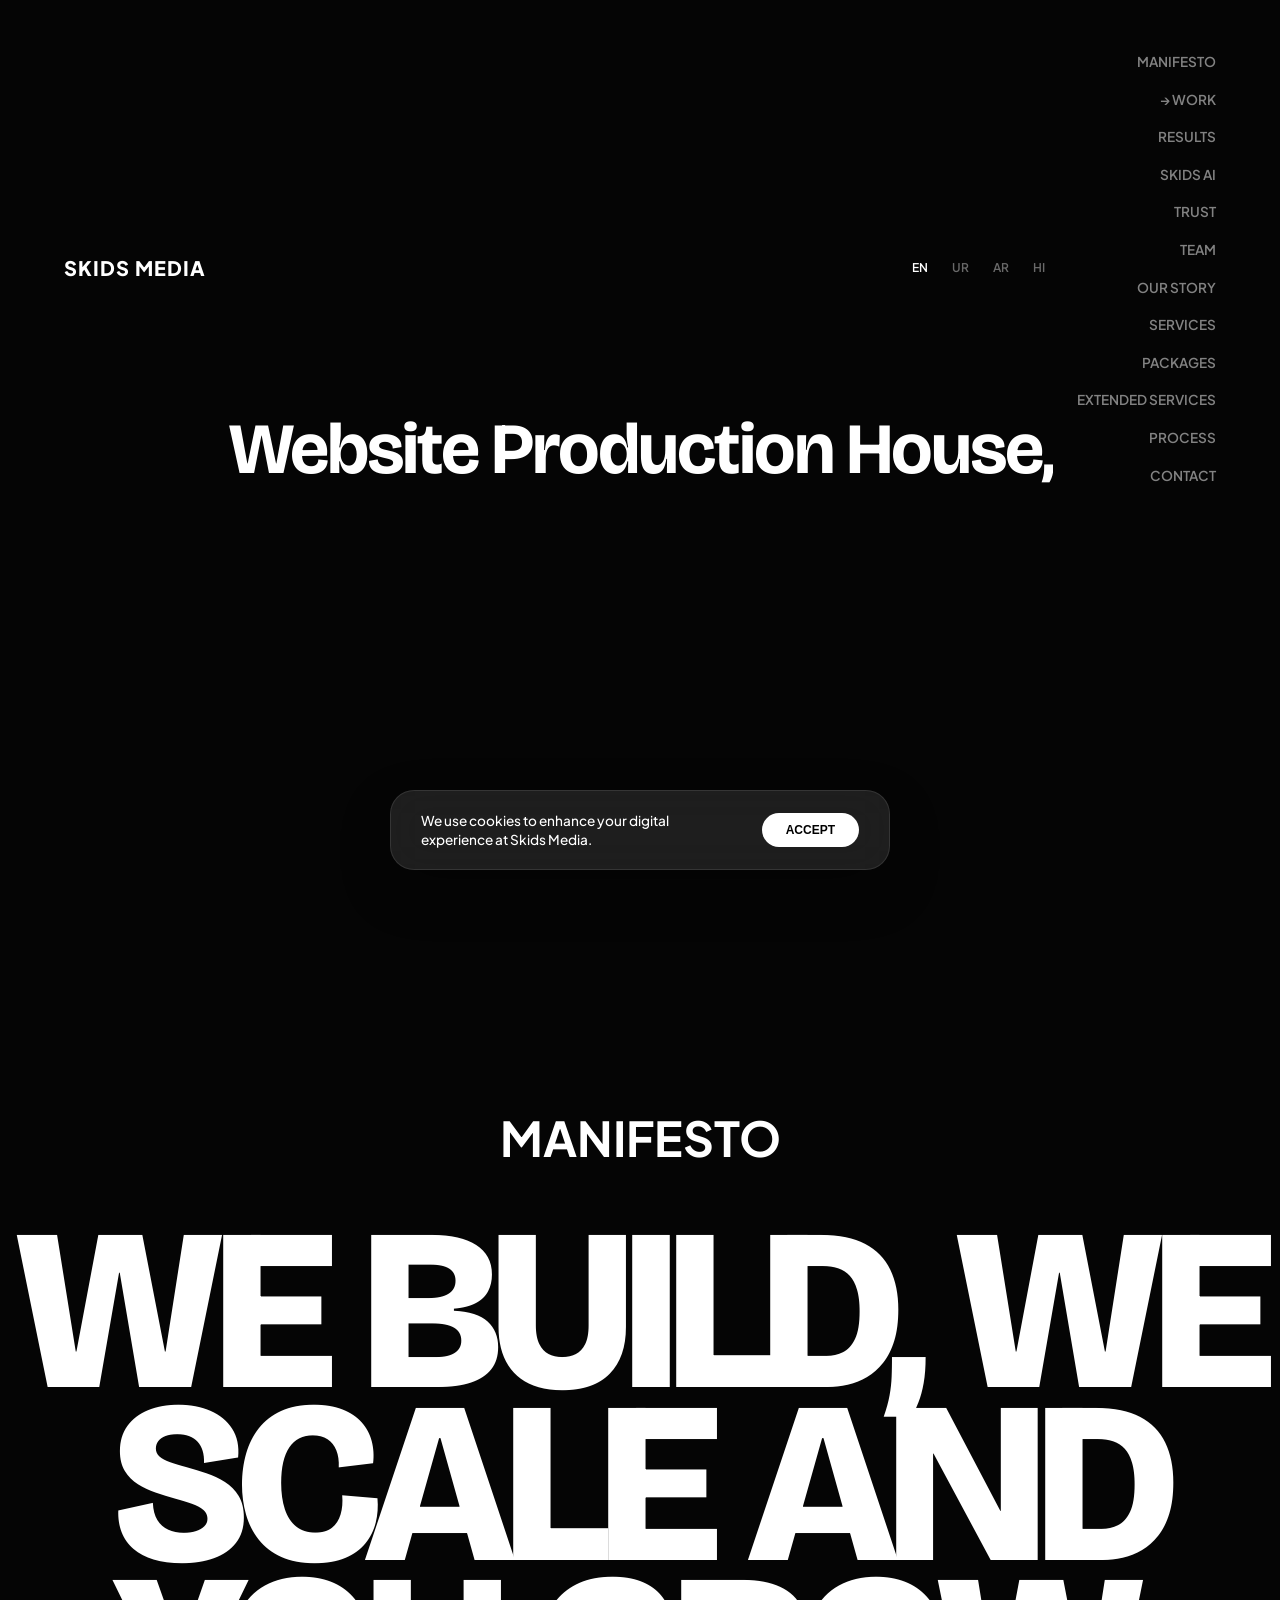
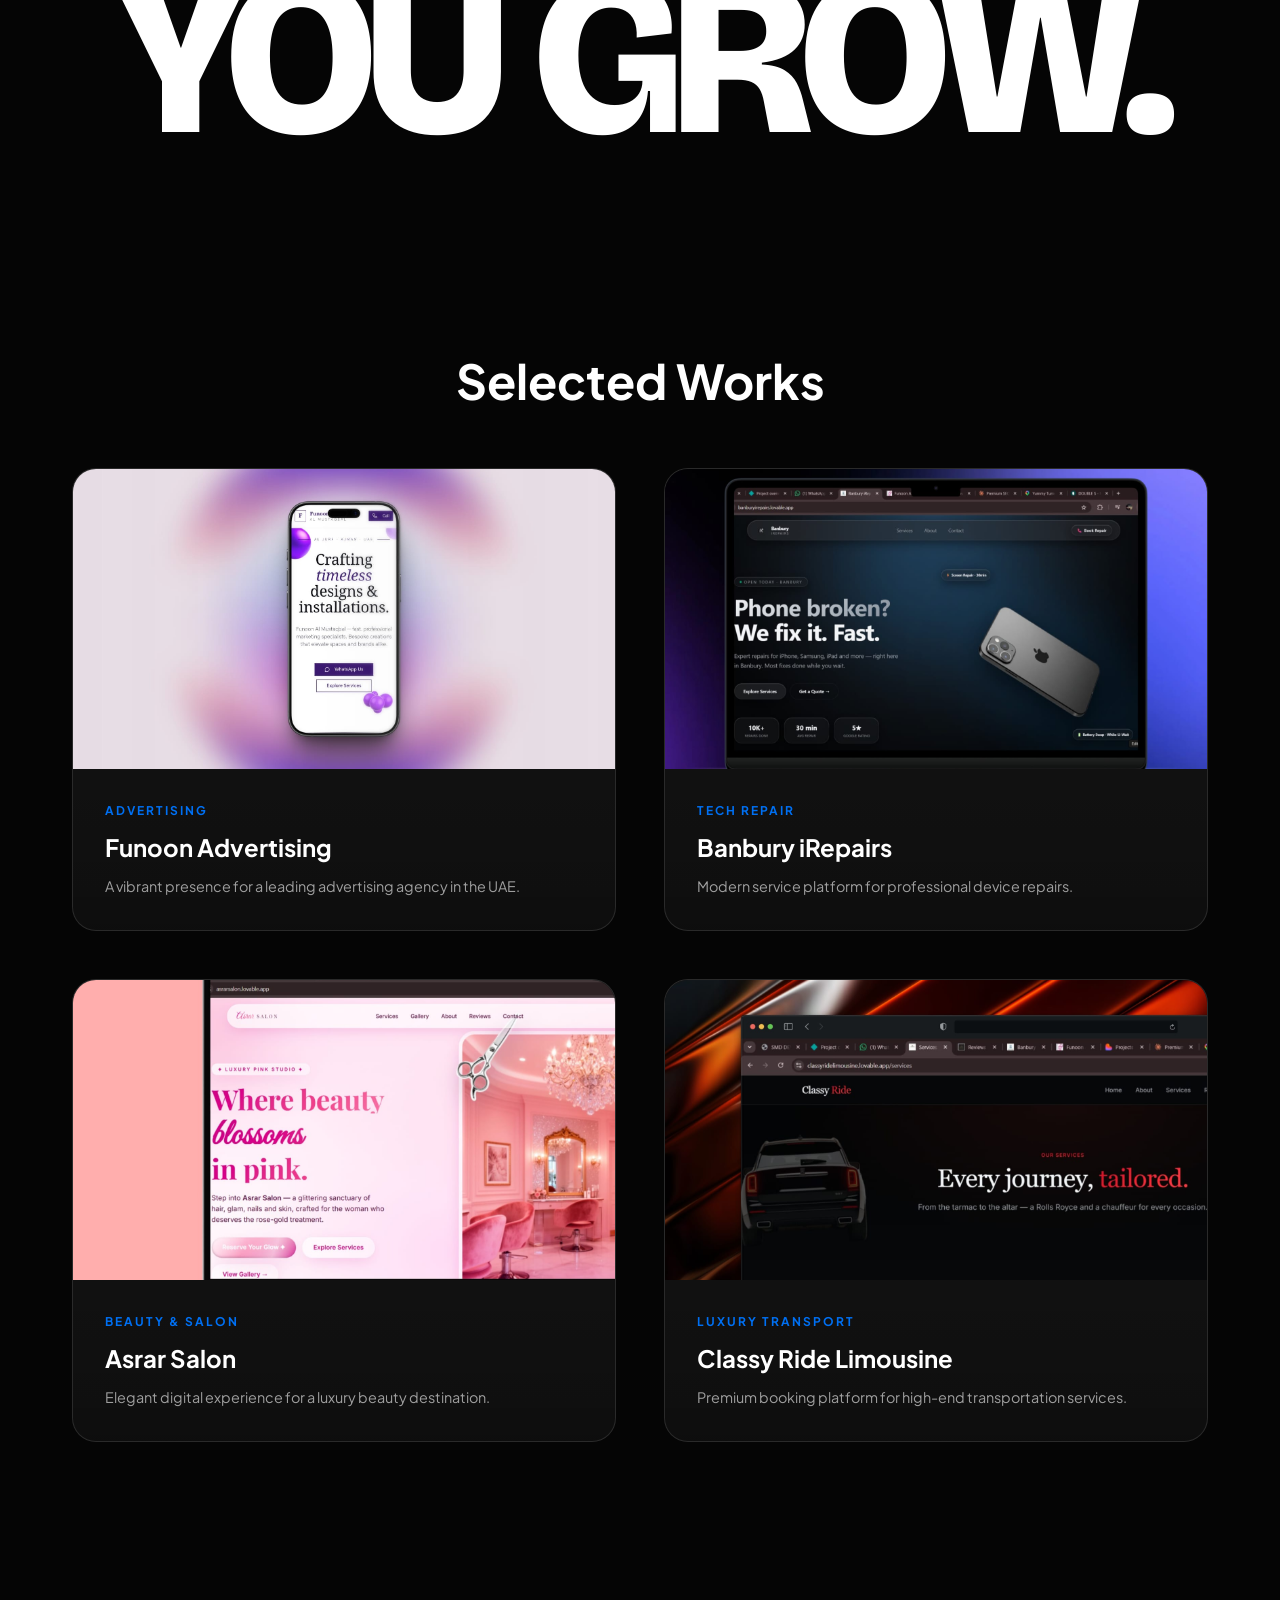
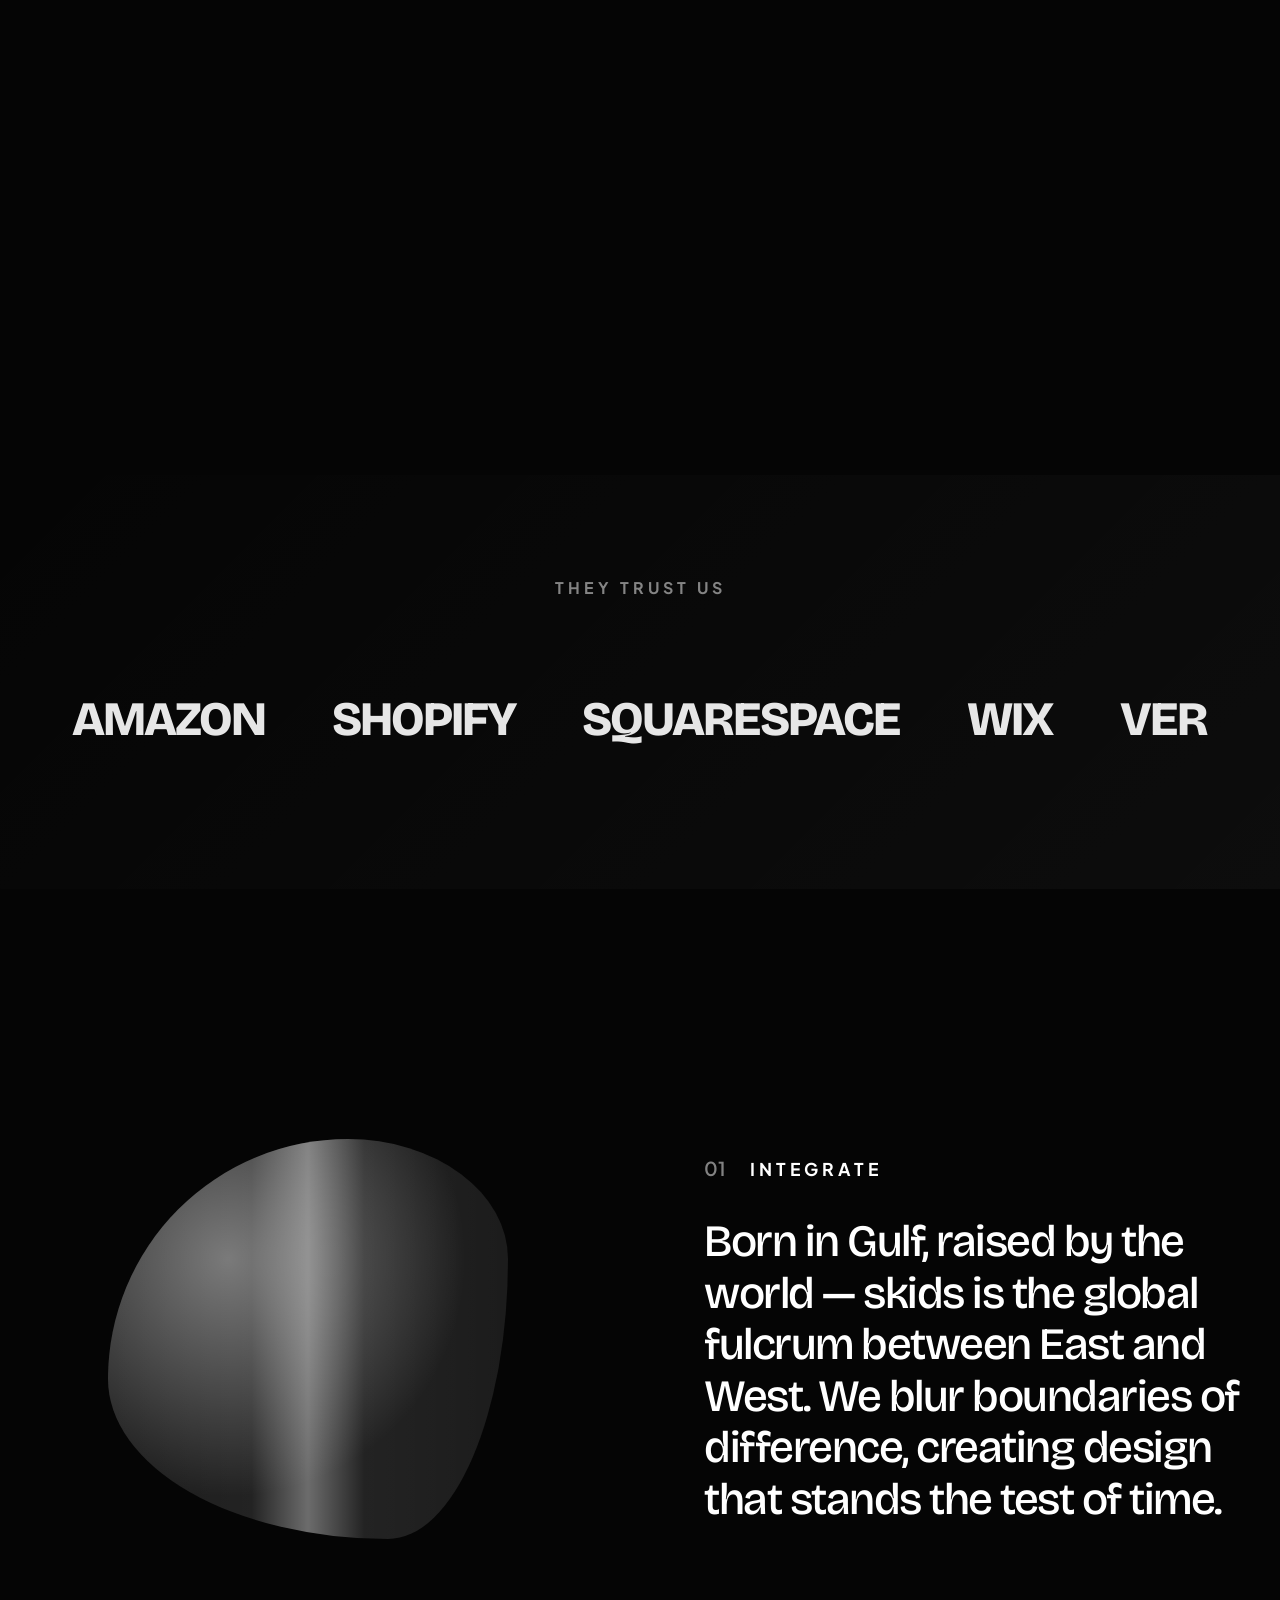
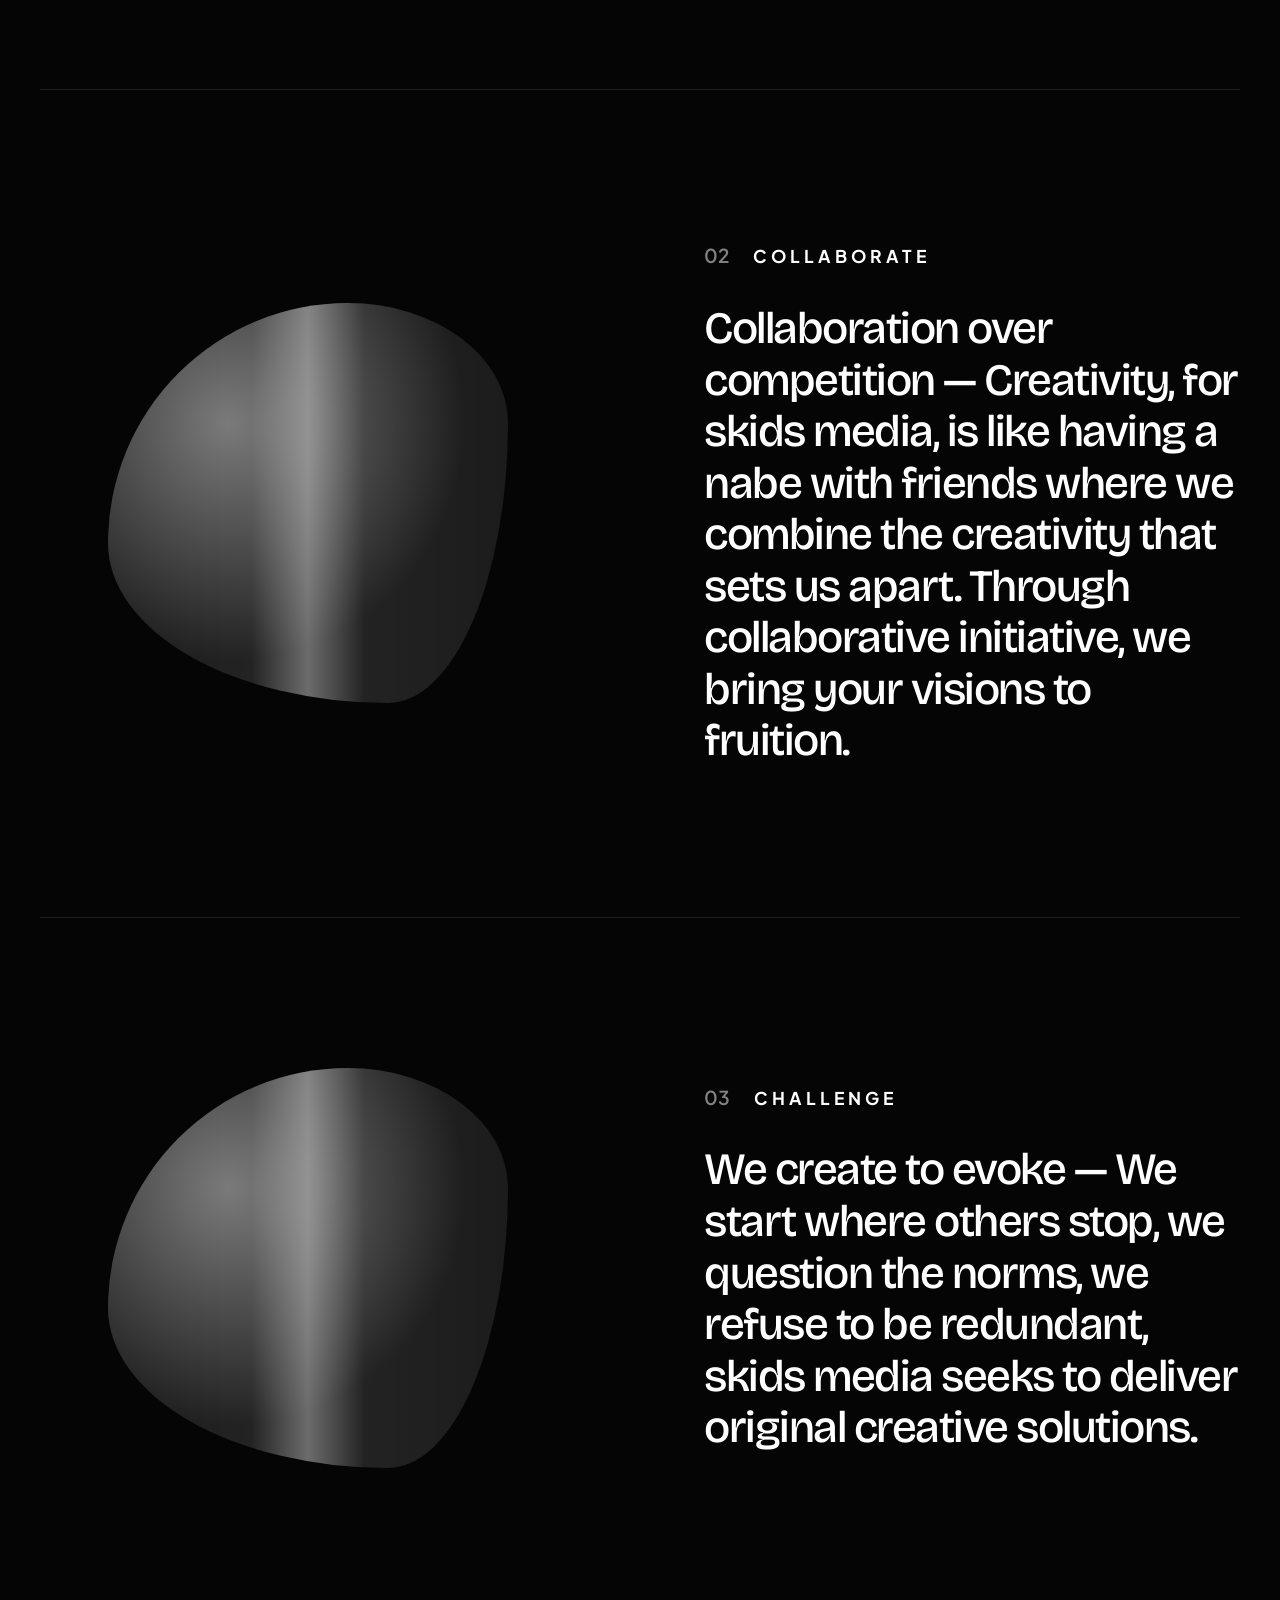
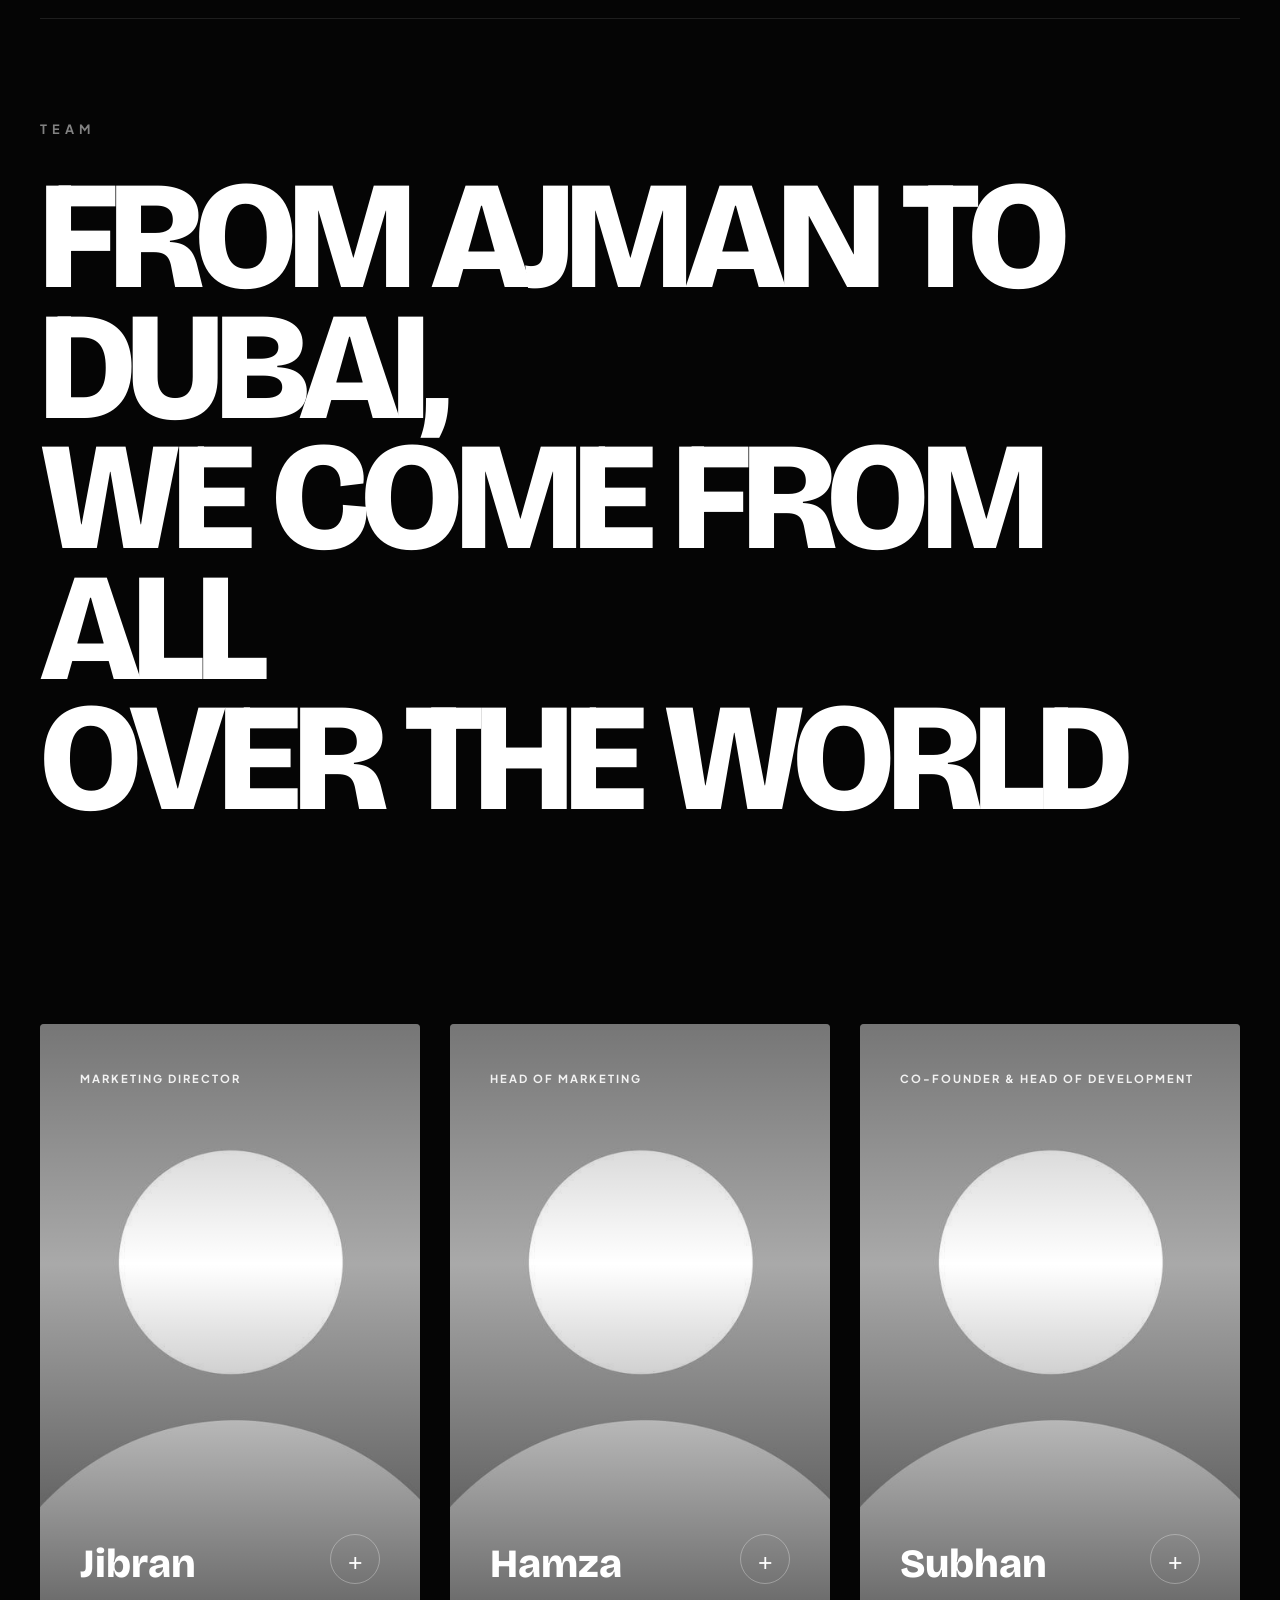
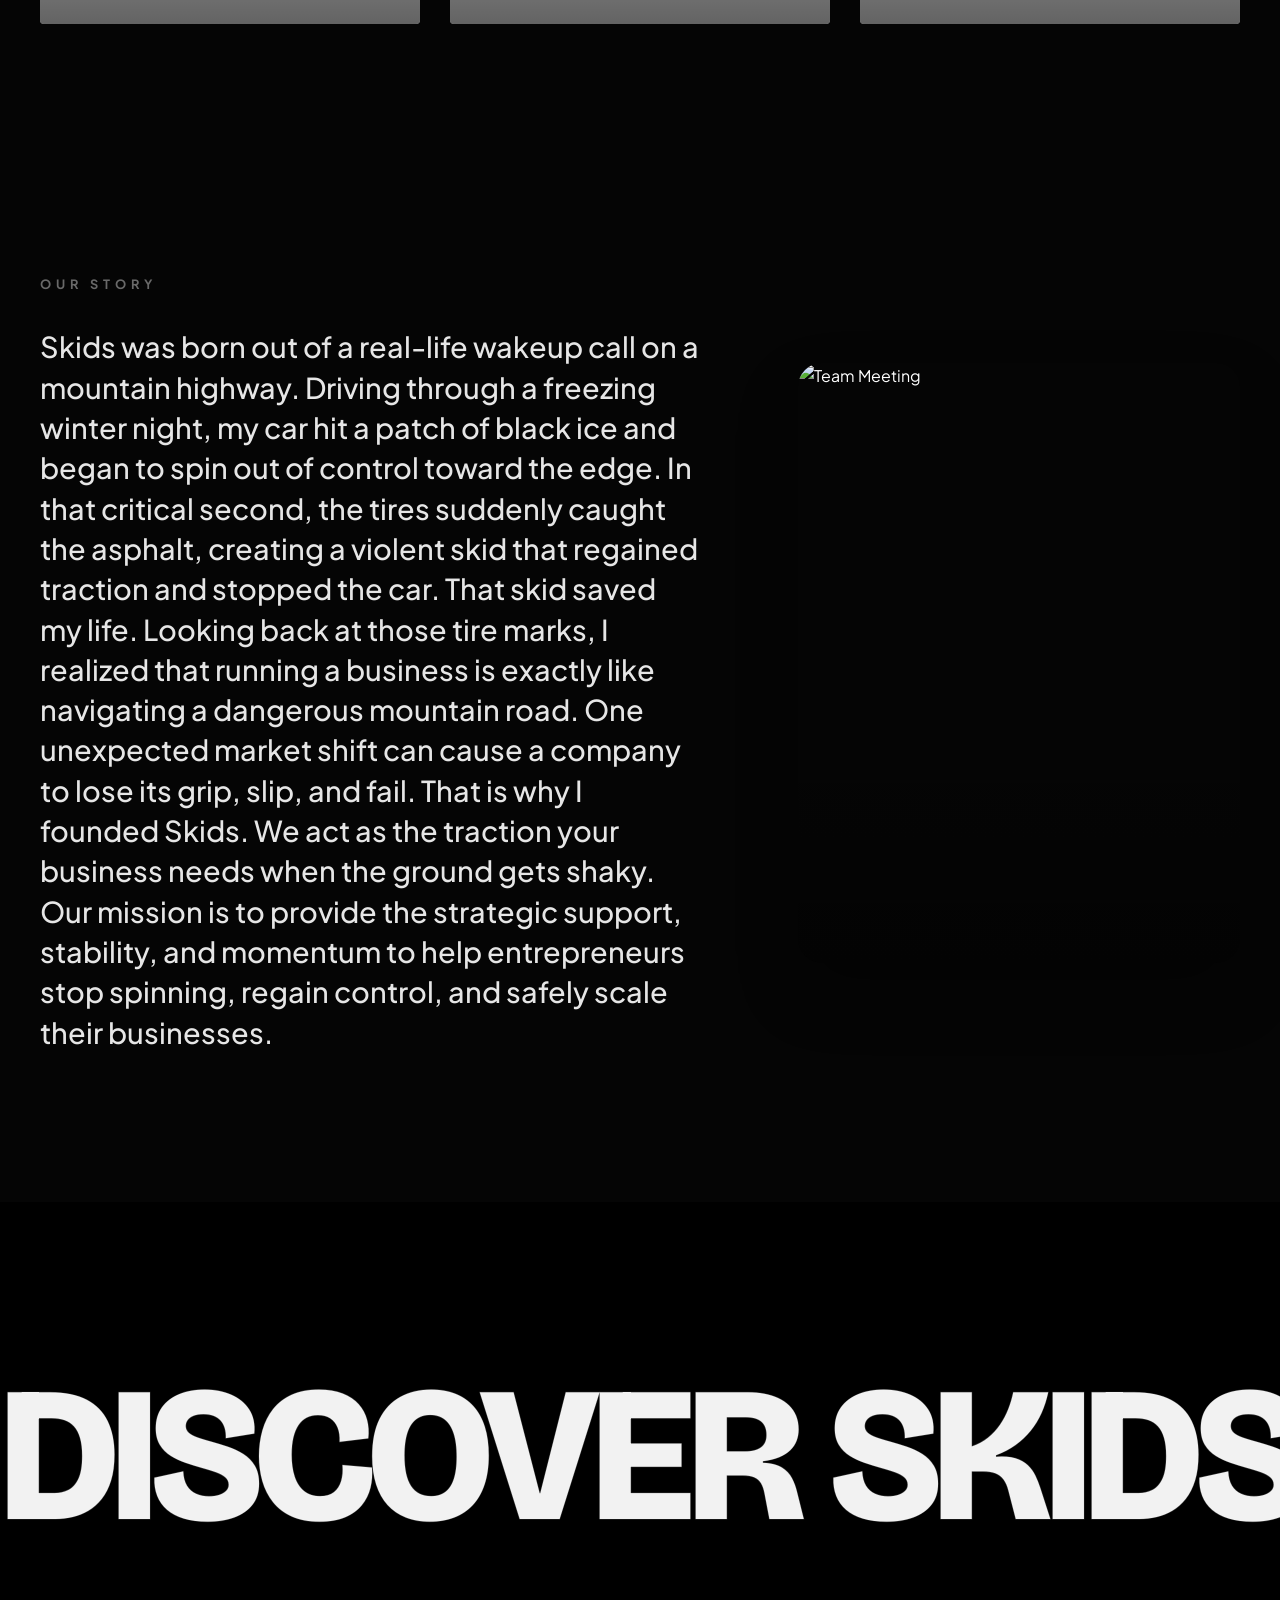
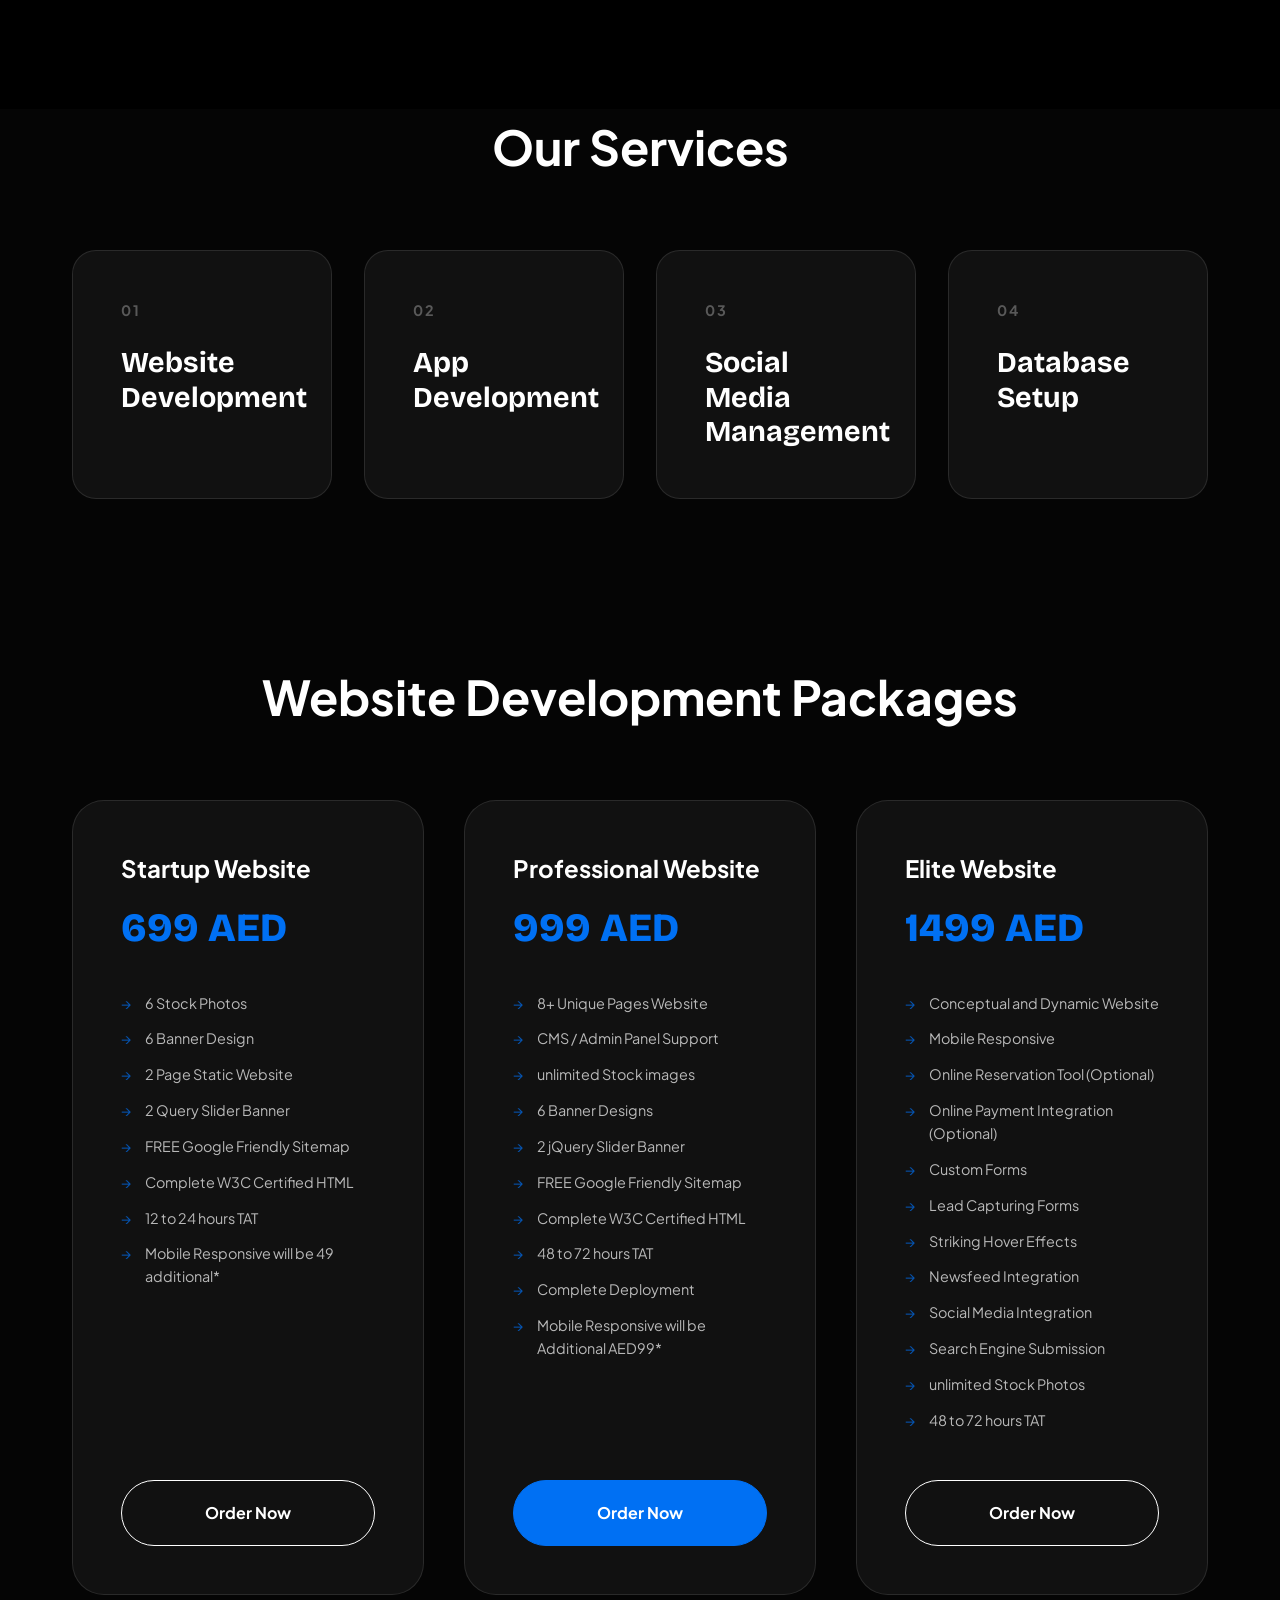
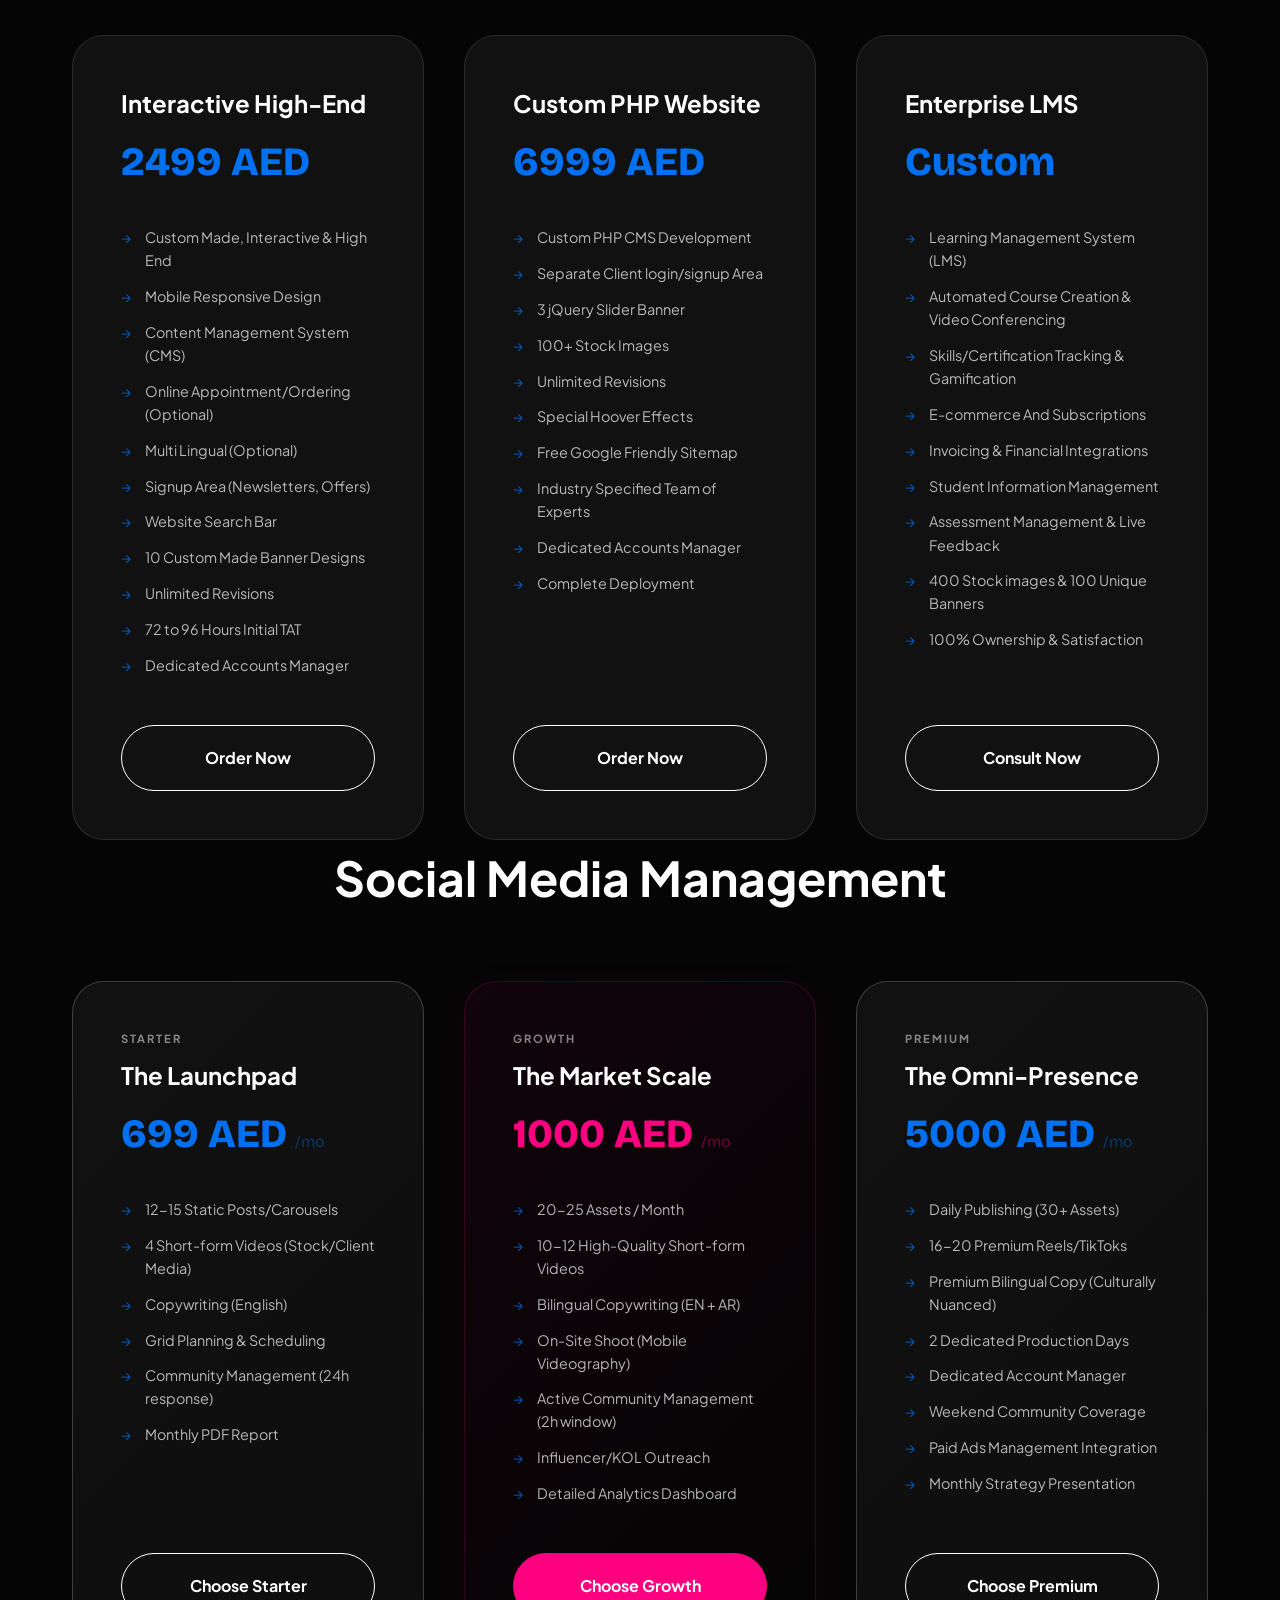
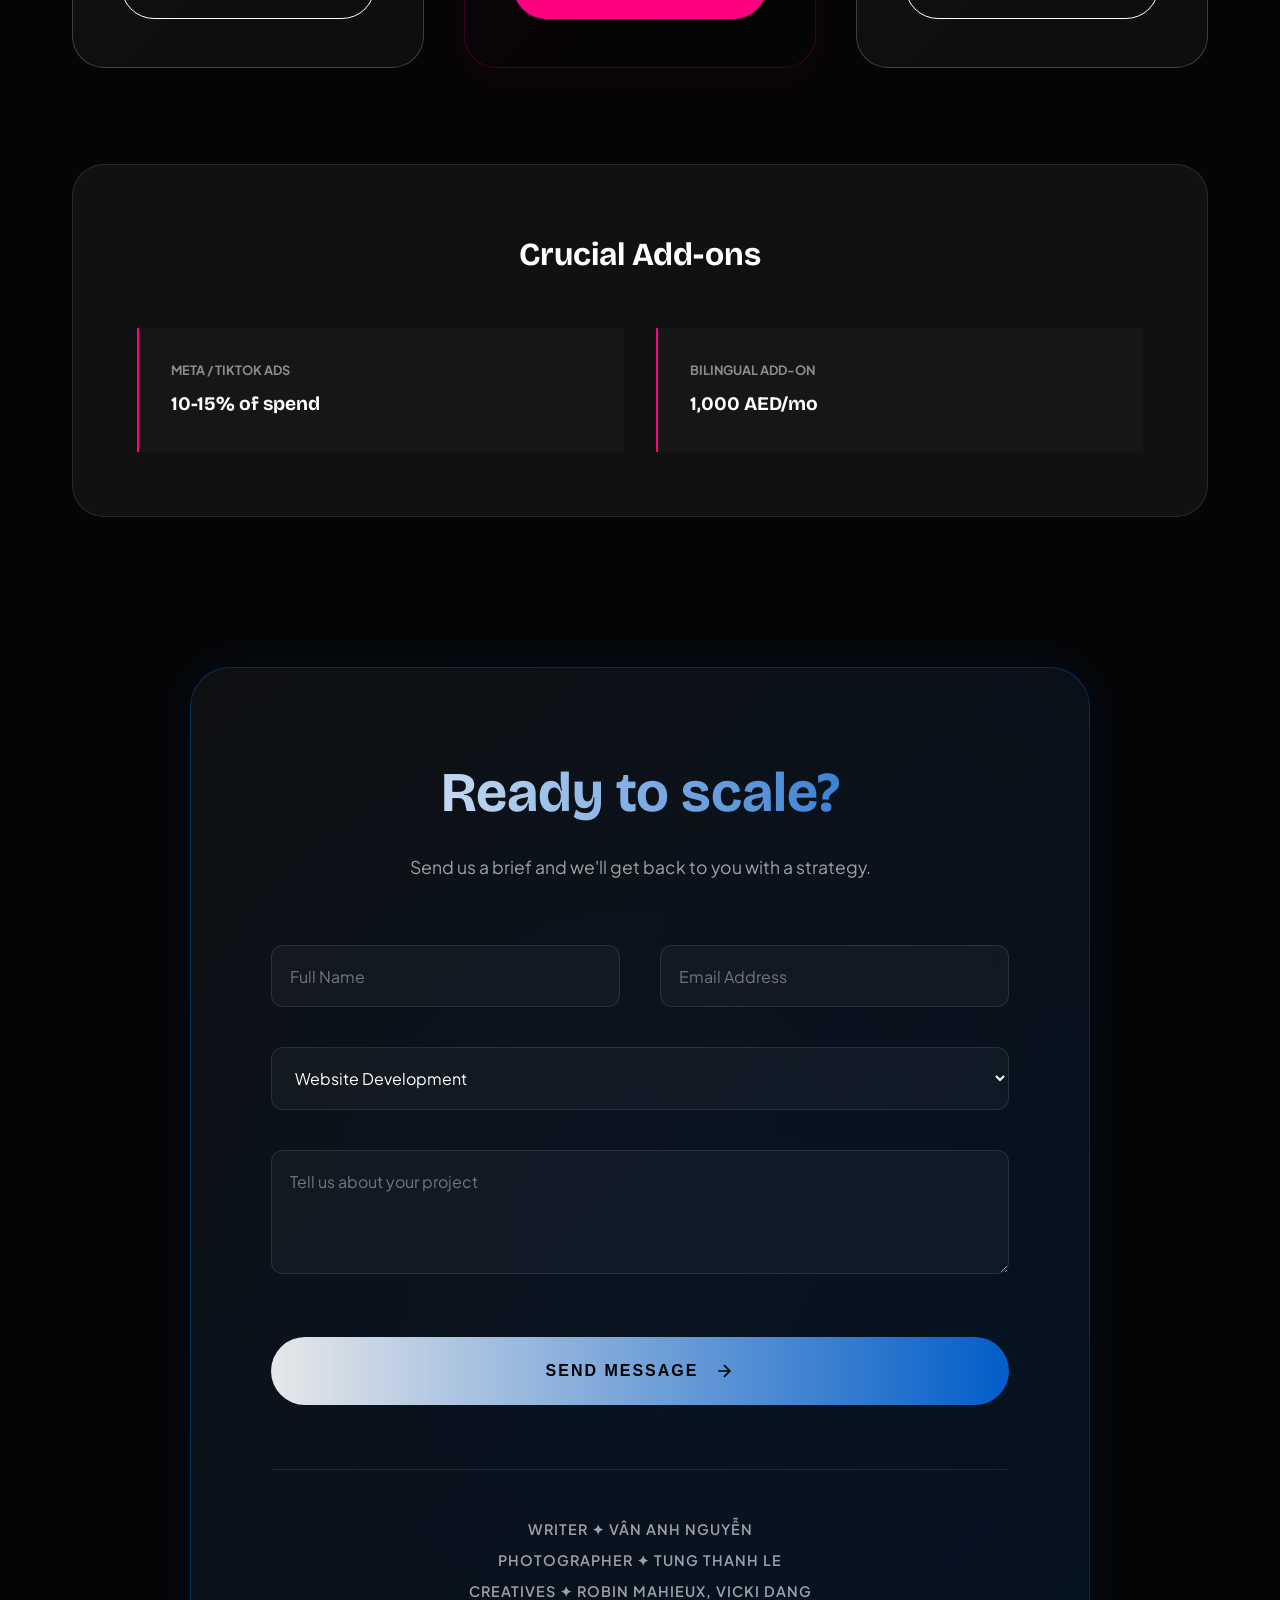
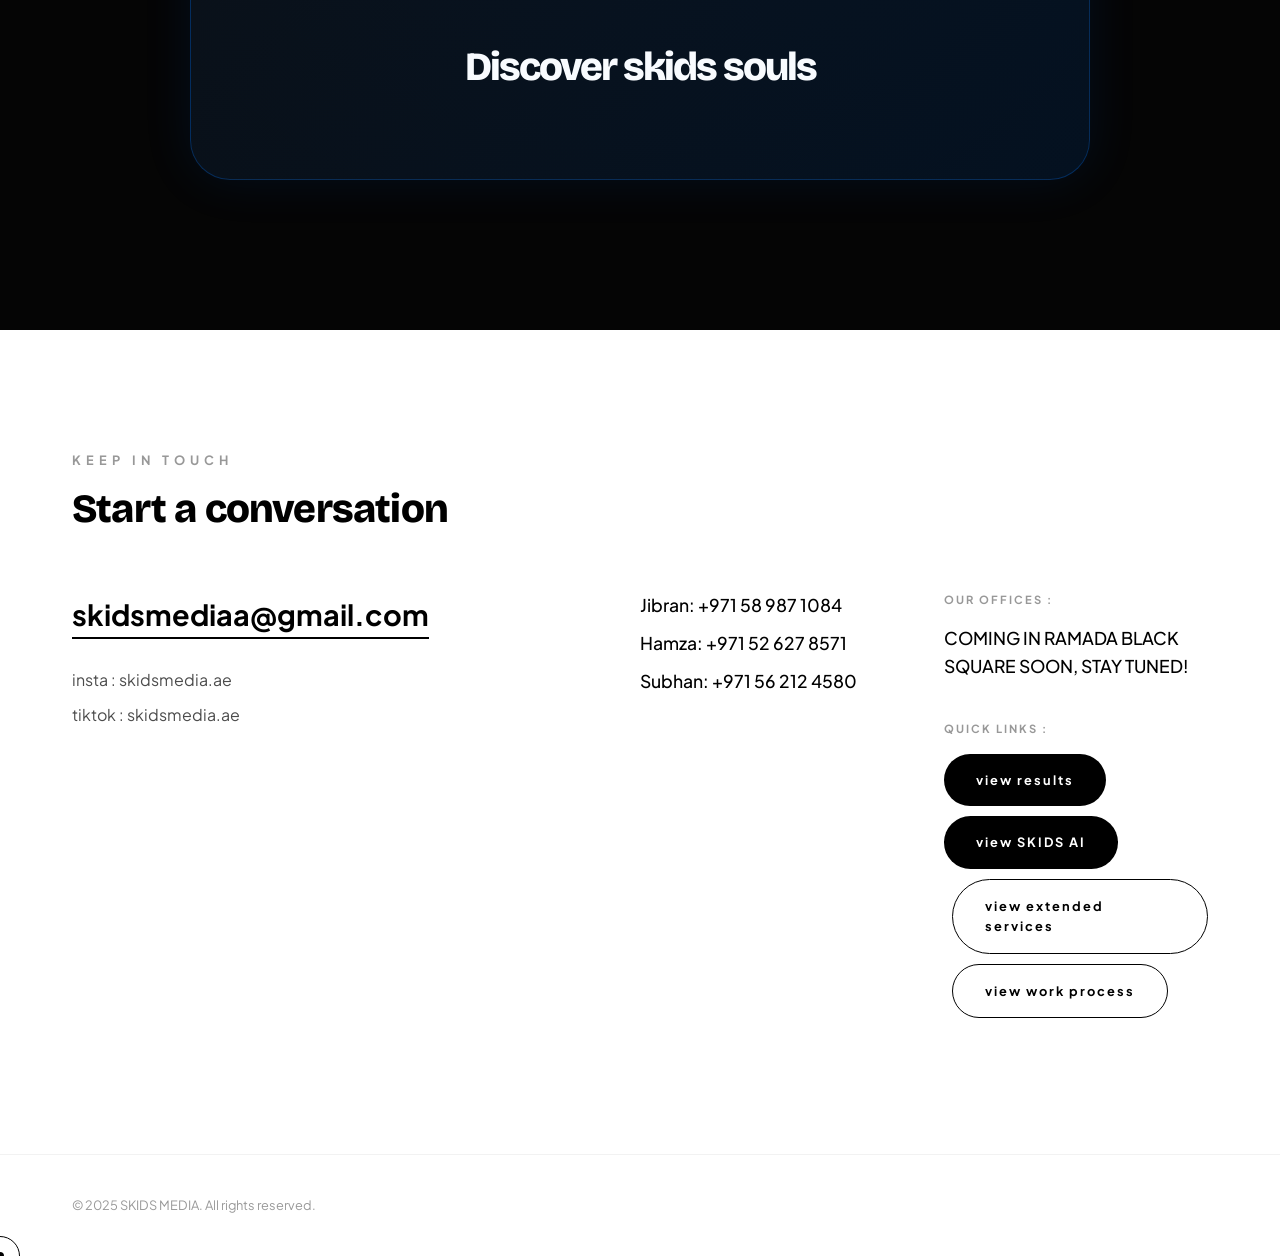
==== index.html @ 459230a8 "Add files via upload" ====
<!DOCTYPE html>
<html lang="en">
<head>
    <meta charset="UTF-8">
    <meta name="viewport" content="width=device-width, initial-scale=1.0">
    <title>SKIDS MEDIA | Website Production House Dubai</title>
    <meta name="description" content="Premium website production house born in Dubai. We craft high-performance, aesthetically stunning digital experiences.">
    
    <!-- Open Graph / Facebook -->
    <meta property="og:type" content="website">
    <meta property="og:url" content="https://skids.media/">
    <meta property="og:title" content="SKIDS MEDIA | Website Production House Dubai">
    <meta property="og:description" content="Premium website production house born in Dubai. Crafting the future of digital excellence.">
    <meta property="og:image" content="https://skids.media/og-image.jpg">

    <!-- Twitter -->
    <meta property="twitter:card" content="summary_large_image">
    <meta property="twitter:url" content="https://skids.media/">
    <meta property="twitter:title" content="SKIDS MEDIA | Website Production House Dubai">
    <meta property="twitter:description" content="Premium website production house born in Dubai. Crafting the future of digital excellence.">
    <meta property="twitter:image" content="https://skids.media/og-image.jpg">
    
    <!-- Google Fonts -->
    <link rel="preconnect" href="https://fonts.googleapis.com">
    <link rel="preconnect" href="https://fonts.gstatic.com" crossorigin>
    <link href="https://fonts.googleapis.com/css2?family=Plus+Jakarta+Sans:wght@300;400;500;600;700;800&family=Bricolage+Grotesque:opsz,wght@12..96,200..800&family=Outfit:wght@300;400;600;800;900&display=swap" rel="stylesheet">
    
    <link rel="stylesheet" href="style.css">
</head>
<body>
    <div id="intro-loader">
        <video autoplay muted loop playsinline class="intro-video">
            <source src="hero-video.mp4(1).mp4" type="video/mp4">
        </video>
        <div class="intro-overlay"></div>
        <div class="intro-content">
            <span class="hello">hello</span>
            <span class="skids">skids</span>
        </div>
    </div>

    <div id="transition-overlay"></div>

    <div id="cookie-banner">
        <p class="cookie-text">We use cookies to enhance your digital experience at Skids Media.</p>
        <button id="accept-cookies" class="cookie-btn">ACCEPT</button>
    </div>

    <nav>
        <div class="nav-container-fluid">
            <div class="logo">SKIDS MEDIA</div>
            <div class="nav-wrapper">
                <div class="lang-selector">
                    <span class="active" data-lang="en">EN</span>
                    <span data-lang="ur">UR</span>
                    <span data-lang="ar">AR</span>
                    <span data-lang="hi">HI</span>
                </div>
                <div class="menu-toggle" id="mobile-menu-btn">
                    <span></span>
                    <span></span>
                </div>
                <ul class="nav-links">
                    <li><a href="#manifesto" data-i18n="nav_manifesto">MANIFESTO</a></li>
                    <li><a href="#projects" data-i18n="nav_work">→ WORK</a></li>
                    <li><a href="portfolio.html" data-i18n="nav_results">RESULTS</a></li>
                    <li><a href="ai.html">SKIDS AI</a></li>
                    <li><a href="#trust" data-i18n="trust_title">TRUST</a></li>
                    <li><a href="#team" data-i18n="nav_team">TEAM</a></li>
                    <li><a href="#story" data-i18n="story_title">OUR STORY</a></li>
                    <li><a href="#services" data-i18n="nav_services">SERVICES</a></li>
                    <li><a href="#packages" data-i18n="nav_packages">PACKAGES</a></li>
                    <li><a href="other-services.html" data-i18n="nav_other_services">EXTENDED SERVICES</a></li>
                    <li><a href="process.html" data-i18n="nav_process">PROCESS</a></li>
                    <li><a href="#about-contact" data-i18n="nav_contact">CONTACT</a></li>
                </ul>
            </div>
        </div>
    </nav>

    <main>
        <section id="home" class="hero">
            <video autoplay muted loop playsinline class="hero-video">
                <source src="hero-video.mp4(1).mp4" type="video/mp4">
            </video>
            <div class="hero-overlay"></div>
            <h1 id="hero-title-dynamic"><span>Website Production House,</span></h1>
        </section>

        <section id="manifesto" class="manifesto-section">
            <h2 class="section-title" data-i18n="nav_manifesto">MANIFESTO</h2>
            <div class="manifesto-text">
                <p data-i18n="manifesto_text">WE BUILD, WE SCALE AND YOU GROW.</p>
            </div>
        </section>


        <section id="projects" class="container">
            <h2 class="section-title" data-i18n="projects_title">Selected Works</h2>
            <div class="projects-grid">
                <a href="https://funoonadvertising.lovable.app" target="_blank" class="project-card fade-in-hidden">
                    <div class="project-image" style="background-image: url('WhatsApp Image 2026-05-13 at 8.45.54 PM (1).jpeg');"></div>
                    <div class="project-info">
                        <span class="category" data-i18n="cat_adv">Advertising</span>
                        <h3 data-i18n="p1_title">Funoon Advertising</h3>
                        <p data-i18n="p1_desc">A vibrant presence for a leading advertising agency in the UAE.</p>
                    </div>
                </a>
                <!-- Project 2: Banbury iRepairs -->
                <a href="https://banburyirepairs.lovable.app" target="_blank" class="project-card fade-in-hidden" style="transition-delay: 0.1s;">
                    <div class="project-image" style="background-image: url('WhatsApp Image 2026-05-13 at 8.45.55 PM.jpeg');"></div>
                    <div class="project-info">
                        <span class="category" data-i18n="cat_tech">Tech Repair</span>
                        <h3 data-i18n="p2_title">Banbury iRepairs</h3>
                        <p data-i18n="p2_desc">Modern service platform for professional device repairs.</p>
                    </div>
                </a>
                <!-- Project 3: Asrar Salon -->
                <a href="https://asrarsalon.lovable.app" target="_blank" class="project-card fade-in-hidden" style="transition-delay: 0.2s;">
                    <div class="project-image" style="background-image: url('WhatsApp Image 2026-05-13 at 8.45.54 PM (3).jpeg');"></div>
                    <div class="project-info">
                        <span class="category" data-i18n="cat_beauty">Beauty & Salon</span>
                        <h3 data-i18n="p3_title">Asrar Salon</h3>
                        <p data-i18n="p3_desc">Elegant digital experience for a luxury beauty destination.</p>
                    </div>
                </a>
                <!-- Project 4: Classy Ride Limousine -->
                <a href="https://classyridelimousine.lovable.app" target="_blank" class="project-card fade-in-hidden" style="transition-delay: 0.3s;">
                    <div class="project-image" style="background-image: url('WhatsApp Image 2026-05-13 at 8.45.55 PM (1).jpeg');"></div>
                    <div class="project-info">
                        <span class="category" data-i18n="cat_transport">Luxury Transport</span>
                        <h3 data-i18n="p4_title">Classy Ride Limousine</h3>
                        <p data-i18n="p4_desc">Premium booking platform for high-end transportation services.</p>
                    </div>
                </a>
                <!-- Project 5: Al Shamsi Driving School -->
                <a href="https://alshamsidrivingschoolajman.com" target="_blank" class="project-card fade-in-hidden" style="transition-delay: 0.4s;">
                    <div class="project-image" style="background-image: url('WhatsApp Image 2026-05-13 at 8.45.54 PM.jpeg');"></div>
                    <div class="project-info">
                        <span class="category" data-i18n="cat_edu">Education & Training</span>
                        <h3 data-i18n="p5_title">Al Shamsi Driving School</h3>
                        <p data-i18n="p5_desc">Comprehensive digital platform for a leading driving institution in the UAE.</p>
                    </div>
                </a>
                <!-- Project 6: DNA Board Games -->
                <a href="https://dnaboardgames.lovable.app" target="_blank" class="project-card fade-in-hidden" style="transition-delay: 0.5s;">
                    <div class="project-image" style="background-image: url('WhatsApp Image 2026-05-13 at 8.45.54 PM (2).jpeg');"></div>
                    <div class="project-info">
                        <span class="category" data-i18n="cat_gaming">Gaming & Leisure</span>
                        <h3 data-i18n="p6_title">DNA Board Games</h3>
                        <p data-i18n="p6_desc">Immersive online portal for board game enthusiasts and cafe visitors.</p>
                    </div>
                </a>
            </div>
        </section>

        <section id="trust" class="trust-section">
            <div class="liquid-chrome"></div>
            <div class="container">
                <h2 class="trust-title" data-i18n="trust_title">They trust us</h2>
                <div class="ticker-wrapper">
                    <div class="ticker">
                        <span>Amazon</span>
                        <span>Shopify</span>
                        <span>Squarespace</span>
                        <span>Wix</span>
                        <span>Vercel</span>
                        <span>Claude</span>
                        <span>Antigravity</span>
                        <!-- Duplicate for seamless loop -->
                        <span>Amazon</span>
                        <span>Shopify</span>
                        <span>Squarespace</span>
                        <span>Wix</span>
                        <span>Vercel</span>
                        <span>Claude</span>
                        <span>Antigravity</span>
                        <span>Amazon</span>
                        <span>Shopify</span>
                        <span>Squarespace</span>
                        <span>Wix</span>
                        <span>Vercel</span>
                        <span>Claude</span>
                        <span>Antigravity</span>
                    </div>
                </div>
            </div>
        </section>


        <!-- Features (Integrate, Collaborate, Challenge) Moved Before Team -->
        <section id="integrate" class="feature-section container">
            <div class="feature-visual">
                <div class="liquid-blob blob-1"></div>
            </div>
            <div class="feature-content">
                <div class="feature-header">
                    <span class="feature-num">01</span>
                    <span class="feature-label" data-i18n="feat_integrate">INTEGRATE</span>
                </div>
                <p class="feature-text" data-i18n="integrate_desc">Born in Gulf, raised by the world — skids is the global fulcrum between East and West. We blur boundaries of difference, creating design that stands the test of time.</p>
            </div>
        </section>

        <section id="collaborate" class="feature-section container">
            <div class="feature-visual">
                <div class="liquid-blob blob-2"></div>
            </div>
            <div class="feature-content">
                <div class="feature-header">
                    <span class="feature-num">02</span>
                    <span class="feature-label" data-i18n="feat_collaborate">COLLABORATE</span>
                </div>
                <p class="feature-text" data-i18n="collaborate_desc">Collaboration over competition — Creativity, for skids media, is like having a nabe with friends where we combine the creativity that sets us apart. Through collaborative initiative, we bring your visions to fruition.</p>
            </div>
        </section>

        <section id="challenge" class="feature-section container">
            <div class="feature-visual">
                <div class="liquid-blob blob-3"></div>
            </div>
            <div class="feature-content">
                <div class="feature-header">
                    <span class="feature-num">03</span>
                    <span class="feature-label" data-i18n="feat_challenge">CHALLENGE</span>
                </div>
                <p class="feature-text" data-i18n="challenge_desc">We create to evoke — We start where others stop, we question the norms, we refuse to be redundant, skids media seeks to deliver original creative solutions.</p>
            </div>
        </section>

        <section id="team" class="team-section container">
            <h2 class="team-minimal" data-i18n="nav_team">TEAM</h2>
            <div class="team-huge-text">
                <p data-i18n="team_manifesto_1">From ajman to dubai,</p>
                <p data-i18n="team_manifesto_2">We come from all</p>
                <p data-i18n="team_manifesto_3">over the world</p>
            </div>
        </section>

        <!-- Team Play Cards Section -->
        <section id="team-cards" class="container">
            <div class="team-grid">
                <!-- Jibran -->
                <div class="team-card">
                    <div class="team-card-inner">
                        <div class="team-card-image" style="background-image: url('pfp for jibran,hamza,subhan.jpg');"></div>
                        <div class="team-card-overlay">
                            <div class="team-card-top">
                                <span class="role" data-i18n="team_jibran_role">MARKETING DIRECTOR</span>
                            </div>
                            <div class="team-card-bottom">
                                <a href="https://wa.me/971589871084" target="_blank" class="name-link">
                                    <h3 class="name">Jibran</h3>
                                </a>
                                <a href="https://wa.me/971589871084" target="_blank" class="expand-link">
                                    <div class="expand-btn">+</div>
                                </a>
                            </div>
                        </div>
                    </div>
                </div>
                <!-- Hamza -->
                <div class="team-card">
                    <div class="team-card-inner">
                        <div class="team-card-image" style="background-image: url('pfp for jibran,hamza,subhan.jpg');"></div>
                        <div class="team-card-overlay">
                            <div class="team-card-top">
                                <span class="role" data-i18n="team_hamza_role">HEAD OF MARKETING</span>
                            </div>
                            <div class="team-card-bottom">
                                <a href="https://wa.me/971526278571" target="_blank" class="name-link">
                                    <h3 class="name">Hamza</h3>
                                </a>
                                <a href="https://wa.me/971526278571" target="_blank" class="expand-link">
                                    <div class="expand-btn">+</div>
                                </a>
                            </div>
                        </div>
                    </div>
                </div>
                <!-- Subhan -->
                <div class="team-card">
                    <div class="team-card-inner">
                        <div class="team-card-image" style="background-image: url('pfp for jibran,hamza,subhan.jpg');"></div>
                        <div class="team-card-overlay">
                            <div class="team-card-top">
                                <span class="role" data-i18n="team_subhan_role">CO-FOUNDER & HEAD OF DEVELOPMENT</span>
                            </div>
                            <div class="team-card-bottom">
                                <a href="https://wa.me/971562124580" target="_blank" class="name-link">
                                    <h3 class="name">Subhan</h3>
                                </a>
                                <a href="https://wa.me/971562124580" target="_blank" class="expand-link">
                                    <div class="expand-btn">+</div>
                                </a>
                            </div>
                        </div>
                    </div>
                </div>
            </div>
        </section>

        <section id="story" class="story-section container">
            <div class="story-grid">
                <div class="story-content">
                    <h2 data-i18n="story_title">Our Story</h2>
                    <div class="story-text">
                        <p data-i18n="story_text">Skids was born out of a real-life wakeup call on a mountain highway. Driving through a freezing winter night, my car hit a patch of black ice and began to spin out of control toward the edge. In that critical second, the tires suddenly caught the asphalt, creating a violent skid that regained traction and stopped the car. That skid saved my life. Looking back at those tire marks, I realized that running a business is exactly like navigating a dangerous mountain road. One unexpected market shift can cause a company to lose its grip, slip, and fail. That is why I founded Skids. We act as the traction your business needs when the ground gets shaky. Our mission is to provide the strategic support, stability, and momentum to help entrepreneurs stop spinning, regain control, and safely scale their businesses.</p>
                    </div>
                </div>
                <div class="story-visual">
                    <img src="https://images.unsplash.com/photo-1522071820081-009f0129c71c?auto=format&fit=crop&q=80&w=2000" alt="Team Meeting" class="story-image">
                </div>
            </div>
        </section>

        <section id="discover" class="discover-section">
            <div class="discover-ticker-wrapper">
                <div class="discover-ticker">
                    <span data-i18n="discover_text">discover skids — discover skids — discover skids — discover skids —</span>
                    <span data-i18n="discover_text">discover skids — discover skids — discover skids — discover skids —</span>
                    <span data-i18n="discover_text">discover skids — discover skids — discover skids — discover skids —</span>
                    <span data-i18n="discover_text">discover skids — discover skids — discover skids — discover skids —</span>
                    <span data-i18n="discover_text">discover skids — discover skids — discover skids — discover skids —</span>
                    <span data-i18n="discover_text">discover skids — discover skids — discover skids — discover skids —</span>
                </div>
            </div>
        </section>

        <!-- Services Section -->
        <section id="services" class="container">
            <h2 class="section-title" data-i18n="services_title">Our Services</h2>
            <div class="services-grid">
                <div class="service-item fade-in-hidden">
                    <span class="service-num">01</span>
                    <h3 data-i18n="service_web">Website Development</h3>
                </div>
                <div class="service-item fade-in-hidden" style="transition-delay: 0.1s;">
                    <span class="service-num">02</span>
                    <h3 data-i18n="service_app">App Development</h3>
                </div>
                <div class="service-item fade-in-hidden" style="transition-delay: 0.2s;">
                    <span class="service-num">03</span>
                    <h3 data-i18n="service_social">Social Media Management</h3>
                </div>
                <div class="service-item fade-in-hidden" style="transition-delay: 0.3s;">
                    <span class="service-num">04</span>
                    <h3 data-i18n="service_db">Database Setup</h3>
                </div>
            </div>
            <div class="services-cta fade-in-hidden">
                <a href="other-services.html" class="cta-link-secondary">
                    <span data-i18n="services_more">EXPLORE OTHER SERVICES</span>
                    <svg width="24" height="24" viewBox="0 0 24 24" fill="none" stroke="currentColor" stroke-width="2">
                        <path d="M5 12h14M12 5l7 7-7 7"/>
                    </svg>
                </a>
            </div>
        </section>

        <!-- Packages Section -->
        <section id="packages" class="container">
            <h2 class="section-title" data-i18n="packages_title">Website Development Packages</h2>
            <div class="packages-grid">
                <!-- Startup Package -->
                <div class="package-card fade-in-hidden">
                    <div class="package-header">
                        <h3 data-i18n="p_startup_title">Startup Website</h3>
                        <div class="price">699 AED</div>
                    </div>
                    <ul class="package-features">
                        <li>6 Stock Photos</li>
                        <li>6 Banner Design</li>
                        <li>2 Page Static Website</li>
                        <li>2 Query Slider Banner</li>
                        <li>FREE Google Friendly Sitemap</li>
                        <li>Complete W3C Certified HTML</li>
                        <li>12 to 24 hours TAT</li>
                        <li>Mobile Responsive will be 49 additional*</li>
                    </ul>
                    <a href="https://wa.me/971589871084" class="package-btn">Order Now</a>
                </div>

                <!-- Professional Package -->
                <div class="package-card fade-in-hidden" style="transition-delay: 0.1s;">
                    <div class="package-header">
                        <h3 data-i18n="p_prof_title">Professional Website</h3>
                        <div class="price">999 AED</div>
                    </div>
                    <ul class="package-features">
                        <li>8+ Unique Pages Website</li>
                        <li>CMS / Admin Panel Support</li>
                        <li>unlimited Stock images</li>
                        <li>6 Banner Designs</li>
                        <li>2 jQuery Slider Banner</li>
                        <li>FREE Google Friendly Sitemap</li>
                        <li>Complete W3C Certified HTML</li>
                        <li>48 to 72 hours TAT</li>
                        <li>Complete Deployment</li>
                        <li>Mobile Responsive will be Additional AED99*</li>
                    </ul>
                    <a href="https://wa.me/971589871084" class="package-btn highlight">Order Now</a>
                </div>

                <!-- Elite Package -->
                <div class="package-card fade-in-hidden" style="transition-delay: 0.2s;">
                    <div class="package-header">
                        <h3 data-i18n="p_elite_title">Elite Website</h3>
                        <div class="price">1499 AED</div>
                    </div>
                    <ul class="package-features">
                        <li>Conceptual and Dynamic Website</li>
                        <li>Mobile Responsive</li>
                        <li>Online Reservation Tool (Optional)</li>
                        <li>Online Payment Integration (Optional)</li>
                        <li>Custom Forms</li>
                        <li>Lead Capturing Forms</li>
                        <li>Striking Hover Effects</li>
                        <li>Newsfeed Integration</li>
                        <li>Social Media Integration</li>
                        <li>Search Engine Submission</li>
                        <li>unlimited Stock Photos</li>
                        <li>48 to 72 hours TAT</li>
                    </ul>
                    <a href="https://wa.me/971589871084" class="package-btn">Order Now</a>
                </div>

                <!-- High End / Interactive Package -->
                <div class="package-card fade-in-hidden" style="transition-delay: 0.3s;">
                    <div class="package-header">
                        <h3 data-i18n="p_custom_title">Interactive High-End</h3>
                        <div class="price">2499 AED</div>
                    </div>
                    <ul class="package-features">
                        <li>Custom Made, Interactive & High End</li>
                        <li>Mobile Responsive Design</li>
                        <li>Content Management System (CMS)</li>
                        <li>Online Appointment/Ordering (Optional)</li>
                        <li>Multi Lingual (Optional)</li>
                        <li>Signup Area (Newsletters, Offers)</li>
                        <li>Website Search Bar</li>
                        <li>10 Custom Made Banner Designs</li>
                        <li>Unlimited Revisions</li>
                        <li>72 to 96 Hours Initial TAT</li>
                        <li>Dedicated Accounts Manager</li>
                    </ul>
                    <a href="https://wa.me/971589871084" class="package-btn">Order Now</a>
                </div>

                <!-- Custom PHP Package -->
                <div class="package-card fade-in-hidden" style="transition-delay: 0.4s;">
                    <div class="package-header">
                        <h3 data-i18n="p_php_title">Custom PHP Website</h3>
                        <div class="price">6999 AED</div>
                    </div>
                    <ul class="package-features">
                        <li>Custom PHP CMS Development</li>
                        <li>Separate Client login/signup Area</li>
                        <li>3 jQuery Slider Banner</li>
                        <li>100+ Stock Images</li>
                        <li>Unlimited Revisions</li>
                        <li>Special Hoover Effects</li>
                        <li>Free Google Friendly Sitemap</li>
                        <li>Industry Specified Team of Experts</li>
                        <li>Dedicated Accounts Manager</li>
                        <li>Complete Deployment</li>
                    </ul>
                    <a href="https://wa.me/971589871084" class="package-btn">Order Now</a>
                </div>

                <!-- Enterprise LMS Package -->
                <div class="package-card fade-in-hidden" style="transition-delay: 0.5s;">
                    <div class="package-header">
                        <h3 data-i18n="p_lms_title">Enterprise LMS</h3>
                        <div class="price">Custom</div>
                    </div>
                    <ul class="package-features">
                        <li>Learning Management System (LMS)</li>
                        <li>Automated Course Creation & Video Conferencing</li>
                        <li>Skills/Certification Tracking & Gamification</li>
                        <li>E-commerce And Subscriptions</li>
                        <li>Invoicing & Financial Integrations</li>
                        <li>Student Information Management</li>
                        <li>Assessment Management & Live Feedback</li>
                        <li>400 Stock images & 100 Unique Banners</li>
                        <li>100% Ownership & Satisfaction</li>
                    </ul>
                    <a href="https://wa.me/971589871084" class="package-btn">Consult Now</a>
                </div>
            </div>
        </section>

        <!-- Social Media Management Section -->
        <section id="social-packages" class="container">
            <h2 class="section-title" data-i18n="social_packages_title">Social Media Management</h2>
            <div class="packages-grid">
                <!-- Starter Package -->
                <div class="package-card social-card silver fade-in-hidden">
                    <div class="package-header">
                        <span class="package-tag">Starter</span>
                        <h3>The Launchpad</h3>
                        <div class="price">699 AED<span>/mo</span></div>
                    </div>
                    <ul class="package-features">
                        <li>12-15 Static Posts/Carousels</li>
                        <li>4 Short-form Videos (Stock/Client Media)</li>
                        <li>Copywriting (English)</li>
                        <li>Grid Planning & Scheduling</li>
                        <li>Community Management (24h response)</li>
                        <li>Monthly PDF Report</li>
                    </ul>
                    <a href="https://wa.me/971589871084" class="package-btn">Choose Starter</a>
                </div>

                <!-- Growth Package -->
                <div class="package-card social-card pinky fade-in-hidden" style="transition-delay: 0.1s;">
                    <div class="package-header">
                        <span class="package-tag">Growth</span>
                        <h3>The Market Scale</h3>
                        <div class="price">1000 AED<span>/mo</span></div>
                    </div>
                    <ul class="package-features">
                        <li>20-25 Assets / Month</li>
                        <li>10-12 High-Quality Short-form Videos</li>
                        <li>Bilingual Copywriting (EN + AR)</li>
                        <li>On-Site Shoot (Mobile Videography)</li>
                        <li>Active Community Management (2h window)</li>
                        <li>Influencer/KOL Outreach</li>
                        <li>Detailed Analytics Dashboard</li>
                    </ul>
                    <a href="https://wa.me/971589871084" class="package-btn highlight-pink">Choose Growth</a>
                </div>

                <!-- Premium Package -->
                <div class="package-card social-card silver fade-in-hidden" style="transition-delay: 0.2s;">
                    <div class="package-header">
                        <span class="package-tag">Premium</span>
                        <h3>The Omni-Presence</h3>
                        <div class="price">5000 AED<span>/mo</span></div>
                    </div>
                    <ul class="package-features">
                        <li>Daily Publishing (30+ Assets)</li>
                        <li>16-20 Premium Reels/TikToks</li>
                        <li>Premium Bilingual Copy (Culturally Nuanced)</li>
                        <li>2 Dedicated Production Days</li>
                        <li>Dedicated Account Manager</li>
                        <li>Weekend Community Coverage</li>
                        <li>Paid Ads Management Integration</li>
                        <li>Monthly Strategy Presentation</li>
                    </ul>
                    <a href="https://wa.me/971589871084" class="package-btn">Choose Premium</a>
                </div>
            </div>

            <!-- Add-ons -->
            <div class="add-ons-container fade-in-hidden">
                <h3 class="add-ons-title">Crucial Add-ons</h3>
                <div class="add-ons-grid">
                    <div class="add-on-item">
                        <span>Meta / TikTok Ads</span>
                        <strong>10-15% of spend</strong>
                    </div>
                    <div class="add-on-item">
                        <span>Bilingual Add-on</span>
                        <strong>1,000 AED/mo</strong>
                    </div>
                </div>
            </div>
        </section>

        <!-- Inquiry Form Section -->
        <section id="inquiry" class="container">
            <div class="inquiry-card fade-in-hidden">
                <div class="inquiry-header">
                    <h2 data-i18n="inquiry_title">Ready to scale?</h2>
                    <p data-i18n="inquiry_sub">Send us a brief and we'll get back to you with a strategy.</p>
                </div>
                <form id="contact-form" class="inquiry-form" novalidate>
                    <div class="form-group">
                        <input type="text" id="name" name="name" placeholder=" " required>
                        <label for="name" data-i18n="form_name">Full Name</label>
                    </div>
                    <div class="form-group">
                        <input type="email" id="email" name="email" placeholder=" " required>
                        <label for="email" data-i18n="form_email">Email Address</label>
                    </div>
                    <div class="form-group">
                        <select id="service" name="service">
                            <option value="web" data-i18n="service_web">Website Development</option>
                            <option value="social" data-i18n="service_social">Social Media Management</option>
                            <option value="app" data-i18n="service_app">App Development</option>
                            <option value="other" data-i18n="service_other">Other Inquiry</option>
                        </select>
                    </div>
                    <div class="form-group">
                        <textarea id="message" name="message" rows="4" placeholder=" " required></textarea>
                        <label for="message" data-i18n="form_message">Tell us about your project</label>
                    </div>
                    <button type="submit" class="submit-btn">
                        <span data-i18n="form_submit">SEND MESSAGE</span>
                        <svg width="20" height="20" viewBox="0 0 24 24" fill="none" stroke="currentColor" stroke-width="2">
                            <path d="M5 12h14M12 5l7 7-7 7"/>
                        </svg>
                    </button>
                </form>
                
                <div class="form-credits">
                    <p>Writer ✦ Vân Anh Nguyễn</p>
                    <p>Photographer ✦ Tung Thanh Le</p>
                    <p>Creatives ✦ Robin Mahieux, Vicki Dang</p>
                    <a href="#team" class="discover-souls-link">Discover skids souls</a>
                </div>
            </div>
        </section>

        <!-- About & Contact Section -->
        <section id="about-contact" class="about-contact-section">
            <div class="container">
                <div class="contact-header">
                    <h2 class="minimal-heading" data-i18n="contact_keep_in_touch">Keep in touch</h2>
                    <p class="minimal-sub" data-i18n="contact_start_conv">Start a conversation</p>
                </div>
                
                <div class="contact-grid">
                    <div class="contact-column">
                        <div class="contact-item">
                            <a href="mailto:skidsmediaa@gmail.com" class="contact-link large">skidsmediaa@gmail.com</a>
                        </div>
                        <div class="contact-item socials">
                            <a href="https://instagram.com/skidsmedia.ae" target="_blank" class="social-link">insta : skidsmedia.ae</a>
                            <a href="https://tiktok.com/@skidsmedia.ae" target="_blank" class="social-link">tiktok : skidsmedia.ae</a>
                        </div>
                    </div>
                    
                    <div class="contact-column">
                        <div class="contact-item">
                            <p class="contact-text">Jibran: <a href="tel:+971589871084">+971 58 987 1084</a></p>
                            <p class="contact-text">Hamza: <a href="tel:+971526278571">+971 52 627 8571</a></p>
                            <p class="contact-text">Subhan: <a href="tel:+971562124580">+971 56 212 4580</a></p>
                        </div>
                    </div>
                    
                    <div class="contact-column">
                        <div class="contact-item">
                            <span class="column-label" data-i18n="contact_offices">Our offices :</span>
                            <p class="contact-text" data-i18n="contact_office_loc">COMING IN RAMADA BLACK SQUARE SOON, STAY TUNED!</p>
                        </div>
                        <div class="contact-item pages-links">
                            <span class="column-label">Quick Links :</span>
                            <div class="extras" style="display: flex; flex-direction: column; gap: 10px; align-items: flex-start;">
                                <a href="portfolio.html" class="extra-services-btn">view results</a>
                                <a href="ai.html" class="extra-services-btn">view SKIDS AI</a>
                                <a href="other-services.html" class="extra-services-btn outline">view extended services</a>
                                <a href="process.html" class="extra-services-btn outline">view work process</a>
                            </div>
                        </div>
                    </div>
                </div>
            </div>
        </section>

        <!-- Footer -->
        <footer class="minimal-footer">
            <div class="container">
                <div class="footer-bottom">
                    <p>&copy; 2025 SKIDS MEDIA. All rights reserved.</p>
                </div>
            </div>
        </footer>
    </main>

    <script src="script.js"></script>
</body>
</html>
---- style.css ----
:root {
    --bg-color: #050505;
    --text-color: #ffffff;
    --accent-color: #0070f3;
    --secondary-accent: #ff0080;
    --glass-bg: rgba(255, 255, 255, 0.05);
    --glass-border: rgba(255, 255, 255, 0.1);
    --font-main: 'Plus Jakarta Sans', sans-serif;
}

/* Intro Loader */
#intro-loader {
    position: fixed;
    top: 0;
    left: 0;
    width: 100%;
    height: 100%;
    background: #000;
    z-index: 10000;
    display: flex;
    justify-content: center;
    align-items: center;
    overflow: hidden;
    transition: opacity 1s ease-in-out, visibility 1s;
}

.intro-video {
    position: absolute;
    top: 50%;
    left: 50%;
    min-width: 100%;
    min-height: 100%;
    width: auto;
    height: auto;
    transform: translate(-50%, -50%);
    object-fit: cover;
    opacity: 0.6;
    filter: blur(20px);
    animation: clearBlur 3s ease-out forwards;
}

.intro-overlay {
    position: absolute;
    top: 0;
    left: 0;
    width: 100%;
    height: 100%;
    background: radial-gradient(circle, transparent 0%, #000 100%);
}

.intro-content {
    position: relative;
    z-index: 1;
    text-align: center;
    display: flex;
    gap: 1.5rem;
    align-items: baseline;
    filter: blur(10px);
    opacity: 0;
    animation: clearText 2.5s cubic-bezier(0.16, 1, 0.3, 1) forwards 0.5s;
}

.intro-content .hello {
    font-family: var(--font-main);
    font-size: 5rem;
    font-weight: 300;
    letter-spacing: -2px;
}

.intro-content .skids {
    font-family: var(--font-main);
    font-size: 6rem;
    font-weight: 800;
    letter-spacing: -4px;
    color: #fff;
}

@keyframes clearBlur {
    0% { filter: blur(20px); transform: translate(-50%, -50%) scale(1.1); }
    100% { filter: blur(0px); transform: translate(-50%, -50%) scale(1); }
}

@keyframes clearText {
    0% { filter: blur(10px); opacity: 0; transform: translateY(20px); }
    100% { filter: blur(0px); opacity: 1; transform: translateY(0); }
}

#intro-loader.fade-out {
    opacity: 0;
    visibility: hidden;
}

* {
    margin: 0;
    padding: 0;
    box-sizing: border-box;
}

html, body {
    width: 100%;
    overflow-x: hidden;
    position: relative;
    -webkit-font-smoothing: antialiased;
}

body {
    background-color: var(--bg-color);
    color: var(--text-color);
    font-family: var(--font-main);
    line-height: 1.6;
}

/* Custom Scrollbar */
::-webkit-scrollbar {
    width: 8px;
}
::-webkit-scrollbar-track {
    background: var(--bg-color);
}
::-webkit-scrollbar-thumb {
    background: #333;
    border-radius: 10px;
}
::-webkit-scrollbar-thumb:hover {
    background: #444;
}

.container {
    max-width: 1200px;
    margin: 0 auto;
    padding: 0 2rem;
}

/* Navigation */
nav {
    position: fixed;
    top: 0;
    width: 100%;
    padding: 3rem 0;
    z-index: 1000;
}

.nav-container-fluid {
    display: flex;
    justify-content: space-between;
    align-items: center;
    padding: 0 4rem;
    width: 100%;
}

.logo {
    font-size: 1.25rem;
    font-weight: 800;
    letter-spacing: 1px;
    color: var(--text-color);
    text-transform: uppercase;
}

.nav-wrapper {
    display: flex;
    flex-direction: row;
    align-items: center;
    gap: 2rem; /* Reduced gap */
}

.menu-toggle {
    display: none;
    flex-direction: column;
    gap: 6px;
    cursor: pointer;
    z-index: 1001;
}

.menu-toggle span {
    display: block;
    width: 30px;
    height: 2px;
    background: #fff;
    transition: 0.3s;
}

.lang-selector {
    display: flex;
    gap: 1.5rem;
    font-size: 0.75rem;
    font-weight: 600;
}

.lang-selector span {
    opacity: 0.4;
    cursor: pointer;
    transition: opacity 0.3s;
}

.lang-selector span.active {
    opacity: 1;
}

.nav-links {
    display: flex;
    flex-direction: column;
    align-items: flex-end;
    gap: 0.75rem;
    list-style: none;
    text-align: right;
}

.nav-links a {
    text-decoration: none;
    color: var(--text-color);
    font-weight: 600;
    font-size: 0.85rem;
    opacity: 0.5;
    transition: opacity 0.3s ease, transform 0.3s ease;
    display: inline-block;
}

.nav-links a:hover {
    opacity: 1;
    transform: translateX(-5px);
}

/* Hero Section */
.hero {
    height: 100vh;
    display: flex;
    flex-direction: column;
    justify-content: center;
    align-items: center;
    text-align: center;
    position: relative;
    overflow: hidden;
}

.hero-video {
    position: absolute;
    top: 50%;
    left: 50%;
    min-width: 100%;
    min-height: 100%;
    width: auto;
    height: auto;
    transform: translate(-50%, -50%);
    object-fit: cover;
    z-index: -2;
}

.hero-overlay {
    position: absolute;
    top: 0;
    left: 0;
    width: 100%;
    height: 100%;
    background: radial-gradient(circle, rgba(5, 5, 5, 0.1) 0%, rgba(5, 5, 5, 0.4) 100%);
    z-index: -1;
}

/* Simplified Noise for Performance */
.hero::after {
    display: none; /* Removed heavy noise texture */
}

.hero h1 {
    font-family: 'Bricolage Grotesque', sans-serif;
    font-size: 4.5rem;
    font-weight: 700;
    letter-spacing: -2px;
    max-width: 900px;
    line-height: 1.1;
    text-align: center;
    animation: fadeInUp 1.8s cubic-bezier(0.16, 1, 0.3, 1) forwards;
    transition: opacity 1s ease, transform 1s ease;
    z-index: 1;
    color: #ffffff;
    font-variation-settings: "wdth" 110;
    overflow: hidden;
    display: flex;
    justify-content: center;
    align-items: center;
}

.hero h1 span {
    display: inline-block;
    transition: transform 0.8s cubic-bezier(0.16, 1, 0.3, 1), opacity 0.8s ease;
}

.hero h1 span.slide-out {
    transform: translateY(-100%);
    opacity: 0;
}

.hero h1 span.slide-in {
    transform: translateY(100%);
    opacity: 0;
}

.scroll-down {
    position: absolute;
    bottom: 3rem;
    left: 3rem;
    width: 100px;
    height: 100px;
}

.scroll-down svg {
    width: 100%;
    height: 100%;
    fill: var(--text-color);
    animation: rotate 10s linear infinite;
}

@keyframes rotate {
    from { transform: rotate(0deg); }
    to { transform: rotate(360deg); }
}

.hero p {
    font-size: 1.25rem;
    opacity: 0.8;
    max-width: 600px;
    margin-bottom: 2.5rem;
    animation: fadeInUp 1s ease forwards 0.2s;
    opacity: 0;
}

.cta-button {
    padding: 1rem 2.5rem;
    background: var(--text-color);
    color: var(--bg-color);
    text-decoration: none;
    border-radius: 50px;
    font-weight: 600;
    transition: transform 0.3s ease, box-shadow 0.3s ease;
    animation: fadeInUp 1s ease forwards 0.4s;
    opacity: 0;
}

.cta-button:hover {
    transform: translateY(-3px);
    box-shadow: 0 10px 20px rgba(255, 255, 255, 0.1);
}

@keyframes fadeInUp {
    from {
        opacity: 0;
        transform: translateY(30px);
    }
    to {
        opacity: 1;
        transform: translateY(0);
    }
}

/* Sections */
section {
    padding: 100px 0;
}

.section-title {
    font-size: 3rem;
    margin-bottom: 3rem;
    text-align: center;
}

/* Feature Sections (Integrate, Collaborate, Challenge) */
.feature-section {
    display: grid;
    grid-template-columns: 1fr 1fr;
    gap: 8rem;
    align-items: center;
    padding: 150px 0;
    border-bottom: 1px solid var(--glass-border);
}

@media (max-width: 992px) {
    .feature-section {
        grid-template-columns: 1fr;
        gap: 4rem;
        padding: 100px 0;
        text-align: center;
    }
    .feature-header {
        justify-content: center;
    }
    .feature-visual {
        order: 2;
    }
}

.feature-section:first-of-type {
    border-top: 1px solid var(--glass-border);
    margin-top: 50px;
}

.feature-visual {
    display: flex;
    justify-content: center;
    align-items: center;
    position: relative;
}

.liquid-blob {
    width: 400px;
    height: 400px;
    background: rgba(255, 255, 255, 0.02);
    border-radius: 60% 40% 30% 70% / 60% 30% 70% 40%;
    box-shadow: none;
    border: none;
    animation: blobMorph 15s ease-in-out infinite;
    position: relative;
    overflow: hidden;
}

.liquid-blob::after {
    content: "";
    position: absolute;
    top: -50%;
    left: -50%;
    width: 200%;
    height: 200%;
    background: linear-gradient(
        45deg,
        transparent 0%,
        rgba(255, 255, 255, 0.1) 45%,
        rgba(255, 255, 255, 0.4) 50%,
        rgba(255, 255, 255, 0.1) 55%,
        transparent 100%
    );
    transform: rotate(45deg);
    animation: shine 6s infinite linear;
}

@keyframes shine {
    0% { transform: translateX(-100%) rotate(45deg); }
    100% { transform: translateX(100%) rotate(45deg); }
}

.blob-1 { 
    background-image: url('https://images.unsplash.com/photo-1451187580459-43490279c0fa?q=80&w=1000&auto=format&fit=crop'); 
    background-size: cover;
    background-position: center;
}
.blob-2 { 
    background-image: url('https://images.unsplash.com/photo-1552664730-d307ca884978?q=80&w=1000&auto=format&fit=crop'); 
    background-size: cover;
    background-position: center;
    animation-delay: -2s; 
}
.blob-3 { 
    background-image: url('https://images.unsplash.com/photo-1519834785169-98be25ec3f84?q=80&w=1000&auto=format&fit=crop'); 
    background-size: cover;
    background-position: center;
    animation-delay: -4s; 
}

.liquid-blob::before {
    content: "";
    position: absolute;
    top: 0;
    left: 0;
    right: 0;
    bottom: 0;
    background: radial-gradient(circle at 30% 30%, rgba(255,255,255,0.4) 0%, transparent 60%);
    z-index: 1;
}

@keyframes blobMorph {
    0% { border-radius: 60% 40% 30% 70% / 60% 30% 70% 40%; transform: scale(1) rotate(0deg) translateY(0); }
    50% { border-radius: 30% 60% 70% 40% / 50% 60% 30% 60%; transform: scale(1.1) rotate(180deg) translateY(-20px); }
    100% { border-radius: 60% 40% 30% 70% / 60% 30% 70% 40%; transform: scale(1) rotate(360deg) translateY(0); }
}

.feature-header {
    display: flex;
    align-items: baseline;
    gap: 1.5rem;
    margin-bottom: 2rem;
}

.feature-num {
    font-size: 1.2rem;
    font-weight: 600;
    opacity: 0.5;
    font-family: 'Plus Jakarta Sans', sans-serif;
}

.feature-label {
    font-size: 1.1rem;
    font-weight: 700;
    letter-spacing: 4px;
}

.feature-text {
    font-size: 2.8rem;
    font-weight: 500;
    line-height: 1.15;
    font-family: 'Bricolage Grotesque', sans-serif;
    letter-spacing: -1.5px;
}

/* Projects Section */
/* Services Section */
.services-grid {
    display: grid;
    grid-template-columns: repeat(auto-fit, minmax(250px, 1fr));
    gap: 2rem;
    margin-top: 4rem;
}

.service-item {
    background: var(--glass-bg);
    border: 1px solid var(--glass-border);
    padding: 3rem;
    border-radius: 24px;
    transition: all 0.5s cubic-bezier(0.16, 1, 0.3, 1);
    display: flex;
    flex-direction: column;
    gap: 1.5rem;
}

.service-item:hover {
    background: rgba(255, 255, 255, 0.1);
    transform: translateY(-10px);
    border-color: rgba(255, 255, 255, 0.2);
}

.service-num {
    font-size: 0.9rem;
    font-weight: 700;
    opacity: 0.3;
    letter-spacing: 2px;
}

.service-item h3 {
    font-size: 1.8rem;
    font-family: 'Bricolage Grotesque', sans-serif;
    line-height: 1.2;
}

.services-cta {
    margin-top: 4rem;
    display: flex;
    justify-content: center;
}

.cta-link-secondary {
    display: flex;
    align-items: center;
    gap: 1.5rem;
    text-decoration: none;
    color: #fff;
    font-weight: 800;
    font-size: 1.2rem;
    letter-spacing: 2px;
    padding: 2rem 3rem;
    border: 1px solid rgba(255,255,255,0.1);
    border-radius: 50px;
    background: rgba(255,255,255,0.03);
    transition: all 0.4s cubic-bezier(0.16, 1, 0.3, 1);
}

.cta-link-secondary:hover {
    background: #fff;
    color: #000;
    transform: scale(1.05);
}

.cta-link-secondary svg {
    transition: transform 0.3s ease;
}

.cta-link-secondary:hover svg {
    transform: translateX(10px);
}

/* Packages Section */
.packages-grid {
    display: grid;
    grid-template-columns: repeat(auto-fit, minmax(320px, 1fr));
    gap: 2.5rem;
    margin-top: 4rem;
}

.package-card {
    background: var(--glass-bg);
    border: 1px solid var(--glass-border);
    padding: 3rem;
    border-radius: 32px;
    display: flex;
    flex-direction: column;
    gap: 2rem;
    transition: all 0.6s cubic-bezier(0.16, 1, 0.3, 1);
    position: relative;
    overflow: hidden;
}

.package-card:hover {
    transform: translateY(-15px) scale(1.02);
    box-shadow: 0 30px 60px rgba(0,0,0,0.5);
    border-color: var(--accent-color);
}

.package-header h3 {
    font-size: 1.5rem;
    margin-bottom: 0.5rem;
    color: #fff;
}

.price {
    font-size: 2.5rem;
    font-weight: 900;
    font-family: 'Bricolage Grotesque', sans-serif;
    color: var(--accent-color);
}

.package-features {
    list-style: none;
    display: flex;
    flex-direction: column;
    gap: 0.8rem;
    flex-grow: 1;
}

.package-features li {
    font-size: 0.9rem;
    opacity: 0.7;
    position: relative;
    padding-left: 1.5rem;
}

.package-features li::before {
    content: "→";
    position: absolute;
    left: 0;
    color: var(--accent-color);
}

.package-btn {
    display: block;
    text-align: center;
    padding: 1.2rem;
    background: transparent;
    border: 1px solid #fff;
    color: #fff;
    text-decoration: none;
    border-radius: 50px;
    font-weight: 700;
    transition: all 0.3s ease;
    margin-top: 1rem;
}

.package-btn:hover {
    background: #fff;
    color: #000;
}

.package-btn.highlight {
    background: var(--accent-color);
    border-color: var(--accent-color);
}

.package-btn.highlight:hover {
    background: #fff;
    border-color: #fff;
    color: #000;
}

/* Social Media Cards - Silver & Pinky */
.social-card.silver {
    border-color: rgba(255, 255, 255, 0.2);
    background: linear-gradient(135deg, rgba(255,255,255,0.05) 0%, rgba(200,200,200,0.05) 100%);
}

.social-card.pinky {
    border-color: rgba(255, 0, 128, 0.2);
    background: linear-gradient(135deg, rgba(255, 0, 128, 0.05) 0%, rgba(5, 5, 5, 0) 100%);
    box-shadow: 0 10px 40px rgba(255, 0, 128, 0.05);
}

.social-card.pinky:hover {
    border-color: var(--secondary-accent);
    box-shadow: 0 30px 60px rgba(255, 0, 128, 0.2);
}

.social-card.silver:hover {
    border-color: #fff;
}

.package-tag {
    font-size: 0.7rem;
    font-weight: 700;
    text-transform: uppercase;
    letter-spacing: 2px;
    opacity: 0.5;
    margin-bottom: 0.5rem;
    display: block;
}

.pinky .price {
    color: var(--secondary-accent);
}

.price span {
    font-size: 1rem;
    opacity: 0.4;
    font-weight: 400;
    margin-left: 0.5rem;
}

.highlight-pink {
    background: var(--secondary-accent);
    border-color: var(--secondary-accent);
    color: #fff;
}

.highlight-pink:hover {
    background: #fff;
    color: #000;
    border-color: #fff;
}

/* Add-ons Styling */
.add-ons-container {
    margin-top: 6rem;
    padding: 4rem;
    background: var(--glass-bg);
    border-radius: 32px;
    border: 1px solid var(--glass-border);
}

.add-ons-title {
    font-size: 2rem;
    font-family: 'Bricolage Grotesque', sans-serif;
    margin-bottom: 3rem;
    text-align: center;
}

.add-ons-grid {
    display: grid;
    grid-template-columns: repeat(auto-fit, minmax(200px, 1fr));
    gap: 2rem;
}

.add-on-item {
    display: flex;
    flex-direction: column;
    gap: 0.5rem;
    padding: 2rem;
    border-left: 2px solid var(--secondary-accent);
    background: rgba(255, 255, 255, 0.02);
}

.add-on-item span {
    font-size: 0.8rem;
    font-weight: 700;
    opacity: 0.5;
    text-transform: uppercase;
}

.add-on-item strong {
    font-size: 1.2rem;
    font-family: 'Bricolage Grotesque', sans-serif;
    color: #fff;
}

/* Inquiry Form - Silver & Blue */
#inquiry {
    padding: 150px 0;
}

.inquiry-card {
    background: linear-gradient(135deg, rgba(200, 200, 200, 0.05) 0%, rgba(0, 112, 243, 0.1) 100%);
    border: 1px solid rgba(0, 112, 243, 0.3);
    padding: 5rem;
    border-radius: 40px;
    box-shadow: 0 0 50px rgba(0, 112, 243, 0.1);
    position: relative;
    overflow: hidden;
    max-width: 900px;
    margin: 0 auto;
}

.inquiry-card::before {
    content: "";
    position: absolute;
    top: -50%;
    left: -50%;
    width: 200%;
    height: 200%;
    background: radial-gradient(circle, rgba(0, 112, 243, 0.05) 0%, transparent 70%);
    z-index: 0;
    pointer-events: none;
}

.inquiry-header {
    text-align: center;
    margin-bottom: 4rem;
    position: relative;
    z-index: 1;
}

.inquiry-header h2 {
    font-size: 3.5rem;
    font-family: 'Bricolage Grotesque', sans-serif;
    margin-bottom: 1rem;
    background: linear-gradient(to right, #fff, rgba(0, 112, 243, 0.8));
    -webkit-background-clip: text;
    background-clip: text;
    color: transparent;
}

.inquiry-header p {
    font-size: 1.1rem;
    opacity: 0.6;
}

.inquiry-form {
    display: grid;
    grid-template-columns: 1fr 1fr;
    gap: 2.5rem;
    position: relative;
    z-index: 1;
}

.form-group {
    position: relative;
    width: 100%;
}

.form-group:nth-child(3),
.form-group:nth-child(4),
.submit-btn {
    grid-column: span 2;
}

.inquiry-form input,
.inquiry-form select,
.inquiry-form textarea {
    width: 100%;
    padding: 1.2rem;
    background: rgba(255, 255, 255, 0.03);
    border: 1px solid rgba(255, 255, 255, 0.1);
    border-radius: 12px;
    color: #fff;
    font-family: inherit;
    font-size: 1rem;
    transition: all 0.3s ease;
    outline: none;
}

.inquiry-form label {
    position: absolute;
    left: 1.2rem;
    top: 1.2rem;
    opacity: 0.4;
    transition: all 0.3s ease;
    pointer-events: none;
}

.inquiry-form input:focus,
.inquiry-form select:focus,
.inquiry-form textarea:focus,
.inquiry-form input:not(:placeholder-shown),
.inquiry-form textarea:not(:placeholder-shown) {
    border-color: rgba(0, 112, 243, 0.5);
    background: rgba(0, 112, 243, 0.05);
}

.inquiry-form input:focus + label,
.inquiry-form textarea:focus + label,
.inquiry-form input:not(:placeholder-shown) + label,
.inquiry-form textarea:not(:placeholder-shown) + label {
    transform: translateY(-2.5rem) scale(0.85);
    opacity: 1;
    color: rgba(0, 112, 243, 0.8);
}

.submit-btn {
    background: linear-gradient(90deg, rgba(255, 255, 255, 0.9), rgba(0, 112, 243, 0.8));
    color: #000;
    padding: 1.5rem;
    border: none;
    border-radius: 50px;
    font-weight: 800;
    font-size: 1rem;
    letter-spacing: 2px;
    cursor: pointer;
    display: flex;
    align-items: center;
    justify-content: center;
    gap: 1rem;
    transition: all 0.4s cubic-bezier(0.16, 1, 0.3, 1);
    margin-top: 1rem;
}

.submit-btn:hover {
    transform: scale(1.02);
    box-shadow: 0 10px 30px rgba(0, 112, 243, 0.3);
    filter: brightness(1.1);
}

.submit-btn svg {
    transition: transform 0.3s ease;
}

.submit-btn:hover svg {
    transform: translateX(5px);
}

@media (max-width: 768px) {
    .inquiry-card { padding: 3rem 2rem; border-radius: 24px; }
    .inquiry-header h2 { font-size: 2.2rem; }
    .inquiry-form { grid-template-columns: 1fr; gap: 1.5rem; }
    .form-group:nth-child(3), .form-group:nth-child(4) { grid-column: span 1; }
}

.projects-grid {
    display: grid;
    grid-template-columns: repeat(auto-fit, minmax(350px, 1fr));
    gap: 3rem;
}

/* Trust Section & Liquid Chrome */
.trust-section {
    position: relative;
    padding: 100px 0;
    margin: 100px 0;
    overflow: hidden;
    background: #000;
}

.liquid-chrome {
    position: absolute;
    top: 0;
    left: 0;
    width: 100%;
    height: 100%;
    background: linear-gradient(135deg, 
        rgba(255,255,255,0.02) 0%, 
        rgba(255,255,255,0.05) 50%, 
        rgba(255,255,255,0.02) 100%);
    background-size: 200% 200%;
    animation: liquidFlow 15s ease infinite;
    z-index: 0;
}

@keyframes liquidFlow {
    0% { background-position: 0% 50%; }
    50% { background-position: 100% 50%; }
    100% { background-position: 0% 50%; }
}

.trust-title {
    position: relative;
    z-index: 1;
    font-size: 1rem;
    text-transform: uppercase;
    letter-spacing: 4px;
    opacity: 0.5;
    margin-bottom: 3rem;
    text-align: center;
}

.ticker-wrapper {
    position: relative;
    z-index: 1;
    overflow: hidden;
    white-space: nowrap;
    padding: 2rem 0;
}

.ticker {
    display: inline-block;
}

.ticker span {
    display: inline-block;
    font-size: 3rem;
    font-weight: 800;
    font-family: 'Bricolage Grotesque', sans-serif;
    margin-right: 4rem;
    color: #fff;
    opacity: 0.9;
    text-transform: uppercase;
    letter-spacing: -2px;
}

@keyframes ticker {
    0% { transform: translateX(0); }
    100% { transform: translateX(-50%); }
}

/* Manifesto Section */
.manifesto-section {
    padding: 200px 0;
    text-align: center;
    overflow: hidden;
    width: 100%;
}

.manifesto-text p {
    font-size: clamp(4rem, 18vw, 22rem);
    font-weight: 950;
    font-family: 'Bricolage Grotesque', sans-serif;
    line-height: 0.75;
    letter-spacing: -0.05em;
    margin-top: 2rem;
    width: 100%;
    display: block;
    word-break: break-word;
    
    /* Reveal Animation Base */
    color: rgba(255, 255, 255, 0.03);
    background: linear-gradient(to right, #fff, #fff) no-repeat;
    background-size: 0% 100%;
    -webkit-background-clip: text;
    background-clip: text;
    transition: background-size 1.2s cubic-bezier(0.16, 1, 0.3, 1);
}

.manifesto-section.fade-in-visible .manifesto-text p {
    background-size: 100% 100%;
}

/* Discover Ticker Section */
.discover-section {
    padding: 100px 0;
    overflow: hidden;
    background: #000;
}

.discover-ticker-wrapper {
    display: flex;
    overflow: hidden;
    white-space: nowrap;
}

.discover-ticker {
    display: flex;
    will-change: transform;
}

.discover-ticker span {
    font-size: 15vw;
    font-weight: 900;
    font-family: 'Bricolage Grotesque', sans-serif;
    text-transform: uppercase;
    letter-spacing: -8px;
    padding-right: 4rem;
    color: #fff;
    opacity: 0.95;
    -webkit-text-stroke: 1px rgba(255, 255, 255, 0.2);
}

@keyframes discoverSlide {
    0% { transform: translateX(0); }
    100% { transform: translateX(-50%); }
}

.project-card {
    position: relative;
    border-radius: 24px;
    overflow: hidden;
    background: var(--glass-bg);
    border: 1px solid var(--glass-border);
    transition: transform 0.6s cubic-bezier(0.16, 1, 0.3, 1), box-shadow 0.6s ease;
    text-decoration: none;
    color: inherit;
    display: block;
    will-change: transform;
}

.project-card:hover {
    transform: translateY(-10px) scale(1.02);
    box-shadow: 0 20px 40px rgba(0,0,0,0.4);
    border-color: rgba(255,255,255,0.2);
}

.project-image {
    height: 300px;
    width: 100%;
    transition: transform 1.2s cubic-bezier(0.16, 1, 0.3, 1);
    background-size: cover;
    background-position: center;
}

.project-card:hover .project-image {
    transform: scale(1.05);
}

.project-info {
    padding: 2rem;
    background: linear-gradient(to bottom, transparent, rgba(0,0,0,0.2));
}

.category {
    font-size: 0.75rem;
    text-transform: uppercase;
    letter-spacing: 2px;
    color: var(--accent-color);
    font-weight: 700;
    margin-bottom: 0.5rem;
    display: block;
}

.project-info h3 {
    font-size: 1.5rem;
    margin-bottom: 0.5rem;
}

.project-info p {
    opacity: 0.6;
    font-size: 0.9rem;
}

/* Custom Cursor Styles */
.custom-cursor {
    position: fixed;
    width: 8px;
    height: 8px;
    background: var(--text-color);
    border-radius: 50%;
    pointer-events: none;
    z-index: 9999;
    transform: translate(-50%, -50%);
    mix-blend-mode: difference;
}

.cursor-follower {
    position: fixed;
    width: 40px;
    height: 40px;
    border: 1px solid var(--text-color);
    border-radius: 50%;
    pointer-events: none;
    z-index: 9998;
    transform: translate(-50%, -50%);
    transition: width 0.3s, height 0.3s, background 0.3s;
    mix-blend-mode: difference;
}

.cursor-active {
    width: 60px;
    height: 60px;
    background: rgba(255, 255, 255, 0.1);
}

/* Scroll Animations */
.fade-in-hidden {
    opacity: 0;
    transform: translateY(30px);
    transition: opacity 0.8s ease, transform 0.8s ease;
}

.fade-in-visible {
    opacity: 1;
    transform: translateY(0);
}

/* Right-to-Left Support */
.rtl {
    direction: rtl;
    text-align: right;
}

.rtl .nav-container {
    flex-direction: row-reverse;
}

.rtl .nav-wrapper {
    align-items: flex-start;
}

.rtl .nav-links {
    align-items: flex-start;
    text-align: left;
}

.rtl .scroll-down {
    left: auto;
    right: 3rem;
}

.rtl .about-content {
    direction: rtl;
}

/* Team Section */
.team-section {
    min-height: 100vh;
    display: flex;
    flex-direction: column;
    justify-content: center;
    padding: 100px 0;
    overflow: hidden;
}

.team-minimal {
    font-size: 0.8rem;
    font-weight: 700;
    letter-spacing: 5px;
    text-transform: uppercase;
    opacity: 0.5;
    margin-bottom: 2rem;
    font-family: var(--font-main);
}

.team-huge-text {
    width: 100%;
}

.team-huge-text p {
    font-size: clamp(3rem, 12vw, 15rem);
    font-weight: 950;
    font-family: 'Bricolage Grotesque', sans-serif;
    line-height: 0.85;
    letter-spacing: -0.05em;
    text-transform: uppercase;
    color: #fff;
    margin: 0;
    
    /* Animation base */
    opacity: 0;
    transform: translateY(50px);
    transition: opacity 1.2s cubic-bezier(0.16, 1, 0.3, 1), transform 1.2s cubic-bezier(0.16, 1, 0.3, 1);
}

.team-section.fade-in-visible .team-huge-text p {
    opacity: 1;
    transform: translateY(0);
}

.team-section.fade-in-visible .team-huge-text p:nth-child(2) { transition-delay: 0.2s; }
.team-section.fade-in-visible .team-huge-text p:nth-child(3) { transition-delay: 0.4s; }

/* Team Play Cards */
#team-cards {
    padding: 100px 0;
}

.team-grid {
    display: grid;
    grid-template-columns: repeat(auto-fit, minmax(300px, 1fr));
    gap: 30px;
}

.team-card {
    height: 600px;
    perspective: 1000px;
    cursor: pointer;
}

.team-card-inner {
    position: relative;
    width: 100%;
    height: 100%;
    transition: transform 0.8s cubic-bezier(0.16, 1, 0.3, 1);
    transform-style: preserve-3d;
    overflow: hidden;
    border-radius: 4px;
}

.team-card-image {
    position: absolute;
    top: 0;
    left: 0;
    width: 100%;
    height: 100%;
    background-size: cover;
    background-position: center;
    transition: transform 1s cubic-bezier(0.16, 1, 0.3, 1);
}

.team-card:hover .team-card-image {
    transform: scale(1.05);
}

.team-card-overlay {
    position: absolute;
    top: 0;
    left: 0;
    width: 100%;
    height: 100%;
    padding: 40px;
    display: flex;
    flex-direction: column;
    justify-content: space-between;
    background: linear-gradient(to bottom, rgba(0,0,0,0.3) 0%, transparent 40%, rgba(0,0,0,0.6) 100%);
    z-index: 2;
}

.team-card-top .role {
    font-size: 0.7rem;
    font-weight: 700;
    letter-spacing: 2px;
    text-transform: uppercase;
    color: #fff;
    opacity: 0.9;
}

.team-card-bottom {
    display: flex;
    justify-content: space-between;
    align-items: flex-end;
}

.team-card-bottom .name {
    font-size: 2.5rem;
    font-weight: 950;
    font-family: 'Bricolage Grotesque', sans-serif;
    color: #fff;
    line-height: 1;
}

.expand-btn {
    width: 50px;
    height: 50px;
    border: 1px solid rgba(255,255,255,0.3);
    border-radius: 50%;
    display: flex;
    align-items: center;
    justify-content: center;
    font-size: 1.5rem;
    color: #fff;
    transition: all 0.3s ease;
}

.expand-link {
    text-decoration: none;
    display: block;
}

.team-card:hover .expand-btn {
    background: #fff;
    color: #000;
    border-color: #fff;
}

/* About & Contact Section (White Background) */
.about-contact-section {
    background: #ffffff;
    color: #000000;
    padding: 120px 0;
    font-family: var(--font-main);
}

.contact-header {
    margin-bottom: 60px;
}

.minimal-heading {
    font-size: 0.8rem;
    font-weight: 700;
    letter-spacing: 5px;
    text-transform: uppercase;
    margin-bottom: 1rem;
    color: #000;
    opacity: 0.4;
}

.minimal-sub {
    font-size: 2.5rem;
    font-weight: 900;
    font-family: 'Bricolage Grotesque', sans-serif;
    color: #000;
    line-height: 1.1;
    letter-spacing: -0.02em;
}

.contact-grid {
    display: grid;
    grid-template-columns: 2fr 1fr 1fr;
    gap: 40px;
    margin-top: 60px;
}

.contact-column {
    display: flex;
    flex-direction: column;
    gap: 30px;
}

.contact-link.large {
    font-size: 1.8rem;
    font-weight: 700;
    color: #000;
    text-decoration: none;
    border-bottom: 2px solid #000;
    padding-bottom: 5px;
    transition: opacity 0.3s ease;
}

.contact-link:hover {
    opacity: 0.6;
}

.socials {
    display: flex;
    flex-direction: column;
    gap: 10px;
}

.social-link {
    font-size: 1rem;
    color: #000;
    text-decoration: none;
    opacity: 0.7;
    transition: opacity 0.3s ease;
}

.social-link:hover {
    opacity: 1;
}

.extras {
    margin: 1rem 0;
}

.extra-services-btn {
    display: inline-block;
    padding: 1rem 2rem;
    background: #000;
    color: #fff;
    text-decoration: none;
    font-weight: 700;
    font-size: 0.8rem;
    letter-spacing: 2px;
    border-radius: 50px;
    transition: all 0.3s ease;
}

.extra-services-btn:hover {
    transform: translateY(-3px);
    box-shadow: 0 10px 20px rgba(0,0,0,0.1);
}

.extra-services-btn.outline {
    background: transparent;
    color: #000;
    border: 1px solid #000;
    margin-left: 0.5rem;
}

.extra-services-btn.outline:hover {
    background: #000;
    color: #fff;
}

.extra-services-btn.outline {
    background: transparent;
    color: #000;
    border: 1px solid #000;
    margin-left: 0.5rem;
}

.extra-services-btn.outline:hover {
    background: #000;
    color: #fff;
}

.contact-text {
    font-size: 1.1rem;
    margin-bottom: 10px;
    font-weight: 500;
}

.contact-text a {
    color: inherit;
    text-decoration: none;
}

.column-label {
    font-size: 0.7rem;
    font-weight: 700;
    letter-spacing: 2px;
    text-transform: uppercase;
    opacity: 0.4;
    display: block;
    margin-bottom: 15px;
}

.minimal-footer {
    background: #ffffff;
    color: #000;
    padding: 40px 0;
    border-top: 1px solid rgba(0,0,0,0.05);
}

.minimal-footer .footer-bottom {
    text-align: left;
    font-size: 0.8rem;
    opacity: 0.4;
}

@media (max-width: 992px) {
    .contact-grid {
        grid-template-columns: 1fr;
        gap: 60px;
    }
    .contact-link.large {
        font-size: 1.4rem;
    }
}

.name-link {
    text-decoration: none;
    color: inherit;
    transition: opacity 0.3s ease;
}

.name-link:hover {
    opacity: 0.7;
}

.nav-container-fluid {
    width: 100%;
    padding: 0 4rem;
}

@media (max-width: 768px) {
    .intro-content { gap: 0.5rem; flex-direction: column; align-items: center; }
    .intro-content .hello { font-size: 2rem; }
    .intro-content .skids { font-size: 4rem; letter-spacing: -2px; }

    nav { padding: 1.5rem 0; width: 100%; }
    .nav-container-fluid { padding: 0 1.5rem; width: 100%; }
    
    .hero { 
        padding: 0 1rem; 
        width: 100%;
        display: flex;
        flex-direction: column;
        justify-content: center;
        align-items: center;
    }
    .hero h1 { 
        font-size: clamp(2rem, 10vw, 3.5rem); 
        width: 100%;
        text-align: center;
    }
    
    .menu-toggle { display: flex; order: 2; }
    .lang-selector { order: 1; gap: 1rem; }
    
    .nav-links {
        position: fixed;
        top: 0;
        right: -100%;
        width: 100%;
        height: 100vh;
        background: #000;
        flex-direction: column;
        justify-content: center;
        align-items: center;
        text-align: center;
        gap: 2.5rem;
        transition: 0.5s cubic-bezier(0.16, 1, 0.3, 1);
        z-index: 1000;
        padding: 0;
    }
    .nav-links.active { right: 0; }
    .nav-links a { font-size: 1.8rem; }

    .custom-cursor, .cursor-follower { display: none; }
    
    .container { 
        width: 100%; 
        padding: 0 1.5rem; 
        margin: 0;
    }
    
    .projects-grid { 
        grid-template-columns: 1fr; 
        width: 100%;
    }
    
    .liquid-blob { width: 280px; height: 280px; }
    .feature-text { font-size: clamp(1.5rem, 8vw, 2rem); }

    .manifesto-text p { 
        font-size: clamp(3rem, 15vw, 6rem); 
        line-height: 1;
        width: 100%;
    }
    
    .team-grid {
        grid-template-columns: 1fr;
        width: 100%;
        padding: 0;
    }
    .team-card {
        height: 60vh;
        width: 100%;
    }
    .team-huge-text p {
        font-size: clamp(2.5rem, 12vw, 5rem);
    }
    
    .discover-ticker span { font-size: clamp(4rem, 20vw, 8rem); }
    .ticker span { font-size: 1.8rem; margin-right: 2rem; }

    .about-contact-section { padding: 60px 0; }
    .minimal-sub { font-size: 1.8rem; }
    .contact-link.large { font-size: 1.2rem; word-break: break-all; }
    
    .contact-grid {
        display: flex;
        flex-direction: column;
        gap: 40px;
        width: 100%;
    }
    
    footer { padding: 20px 0; }
}

/* Story Section */
.story-section {
    padding: 150px 0;
    background: var(--bg-color);
}

.story-grid {
    display: grid;
    grid-template-columns: 1.2fr 0.8fr;
    gap: 6rem;
    align-items: center;
}

@media (max-width: 992px) {
    .story-grid {
        grid-template-columns: 1fr;
        gap: 4rem;
        text-align: center;
    }
}

.story-content h2 {
    font-size: 0.8rem;
    font-weight: 700;
    letter-spacing: 5px;
    text-transform: uppercase;
    opacity: 0.4;
    margin-bottom: 2rem;
}

.story-text p {
    font-size: 1.8rem;
    font-weight: 500;
    line-height: 1.4;
    color: rgba(255, 255, 255, 0.9);
    font-family: var(--font-main);
}

.story-visual {
    position: relative;
    border-radius: 24px;
    overflow: hidden;
    height: 600px;
    box-shadow: 0 30px 60px rgba(0,0,0,0.3);
}

.story-image {
    width: 100%;
    height: 100%;
    object-fit: cover;
    transition: transform 1.2s cubic-bezier(0.16, 1, 0.3, 1);
}

.story-visual:hover .story-image {
    transform: scale(1.08);
}

.story-visual::after {
    content: "";
    position: absolute;
    top: 0;
    left: 0;
    width: 100%;
    height: 100%;
    background: linear-gradient(to bottom, transparent 60%, rgba(0,0,0,0.4) 100%);
}

/* Form Credits */
.form-credits {
    margin-top: 4rem;
    padding-top: 3rem;
    border-top: 1px solid rgba(255, 255, 255, 0.1);
    text-align: center;
    display: flex;
    flex-direction: column;
    gap: 0.5rem;
}

.form-credits p {
    font-size: 0.9rem;
    font-weight: 600;
    letter-spacing: 1px;
    opacity: 0.6;
    text-transform: uppercase;
}

.discover-souls-link {
    margin-top: 1.5rem;
    font-size: 2.5rem;
    font-weight: 950;
    font-family: 'Bricolage Grotesque', sans-serif;
    color: #fff;
    text-decoration: none;
    letter-spacing: -2px;
    transition: all 0.4s cubic-bezier(0.16, 1, 0.3, 1);
    display: inline-block;
}

.discover-souls-link:hover {
    color: var(--accent-color);
    transform: translateY(-5px);
}

/* Transition Overlay */
#transition-overlay {
    position: fixed;
    top: 0;
    left: 0;
    width: 100%;
    height: 100%;
    background: #000;
    z-index: 9999;
    opacity: 0;
    pointer-events: none;
    transition: none;
}

#transition-overlay.active {
    opacity: 1;
    pointer-events: all;
}

#transition-overlay.fade-out-transition {
    transition: opacity 2s ease-in-out;
}

/* Cookie Banner */
#cookie-banner {
    position: fixed;
    bottom: 30px;
    left: 50%;
    transform: translateX(-50%) translateY(150%);
    width: 90%;
    max-width: 500px;
    background: rgba(255, 255, 255, 0.1);
    backdrop-filter: blur(20px);
    border: 1px solid rgba(255, 255, 255, 0.1);
    padding: 20px 30px;
    border-radius: 24px;
    z-index: 10000;
    display: flex;
    justify-content: space-between;
    align-items: center;
    gap: 20px;
    transition: transform 0.8s cubic-bezier(0.16, 1, 0.3, 1);
    box-shadow: 0 20px 50px rgba(0,0,0,0.3);
}

#cookie-banner.show {
    transform: translateX(-50%) translateY(0);
}

.cookie-text {
    font-size: 0.85rem;
    font-weight: 500;
    color: #fff;
    line-height: 1.4;
}

.cookie-btn {
    background: #fff;
    color: #000;
    padding: 10px 24px;
    border-radius: 100px;
    font-size: 0.75rem;
    font-weight: 800;
    text-decoration: none;
    cursor: pointer;
    border: none;
    transition: all 0.3s ease;
    white-space: nowrap;
}

.cookie-btn:hover {
    background: var(--accent-color);
    color: #fff;
}

@media (max-width: 500px) {
    #cookie-banner {
        flex-direction: column;
        text-align: center;
        padding: 20px;
    }
}
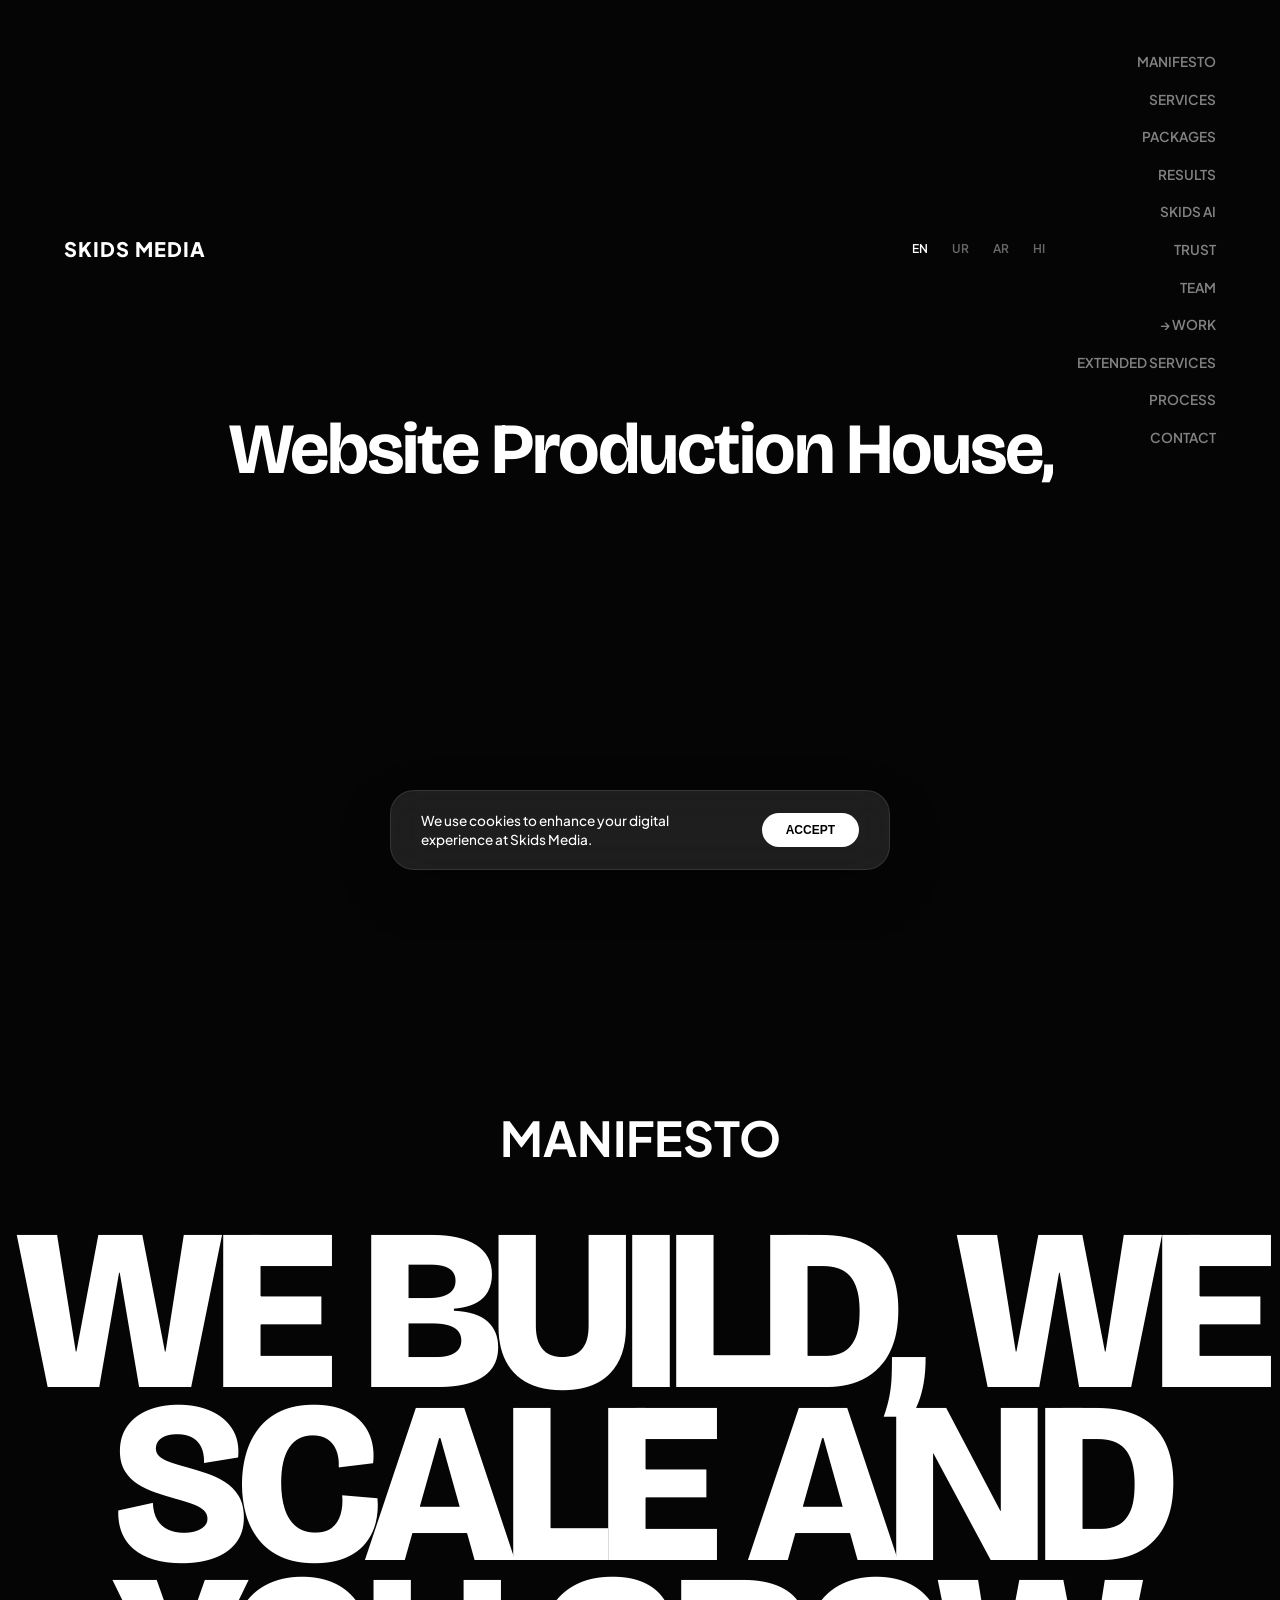
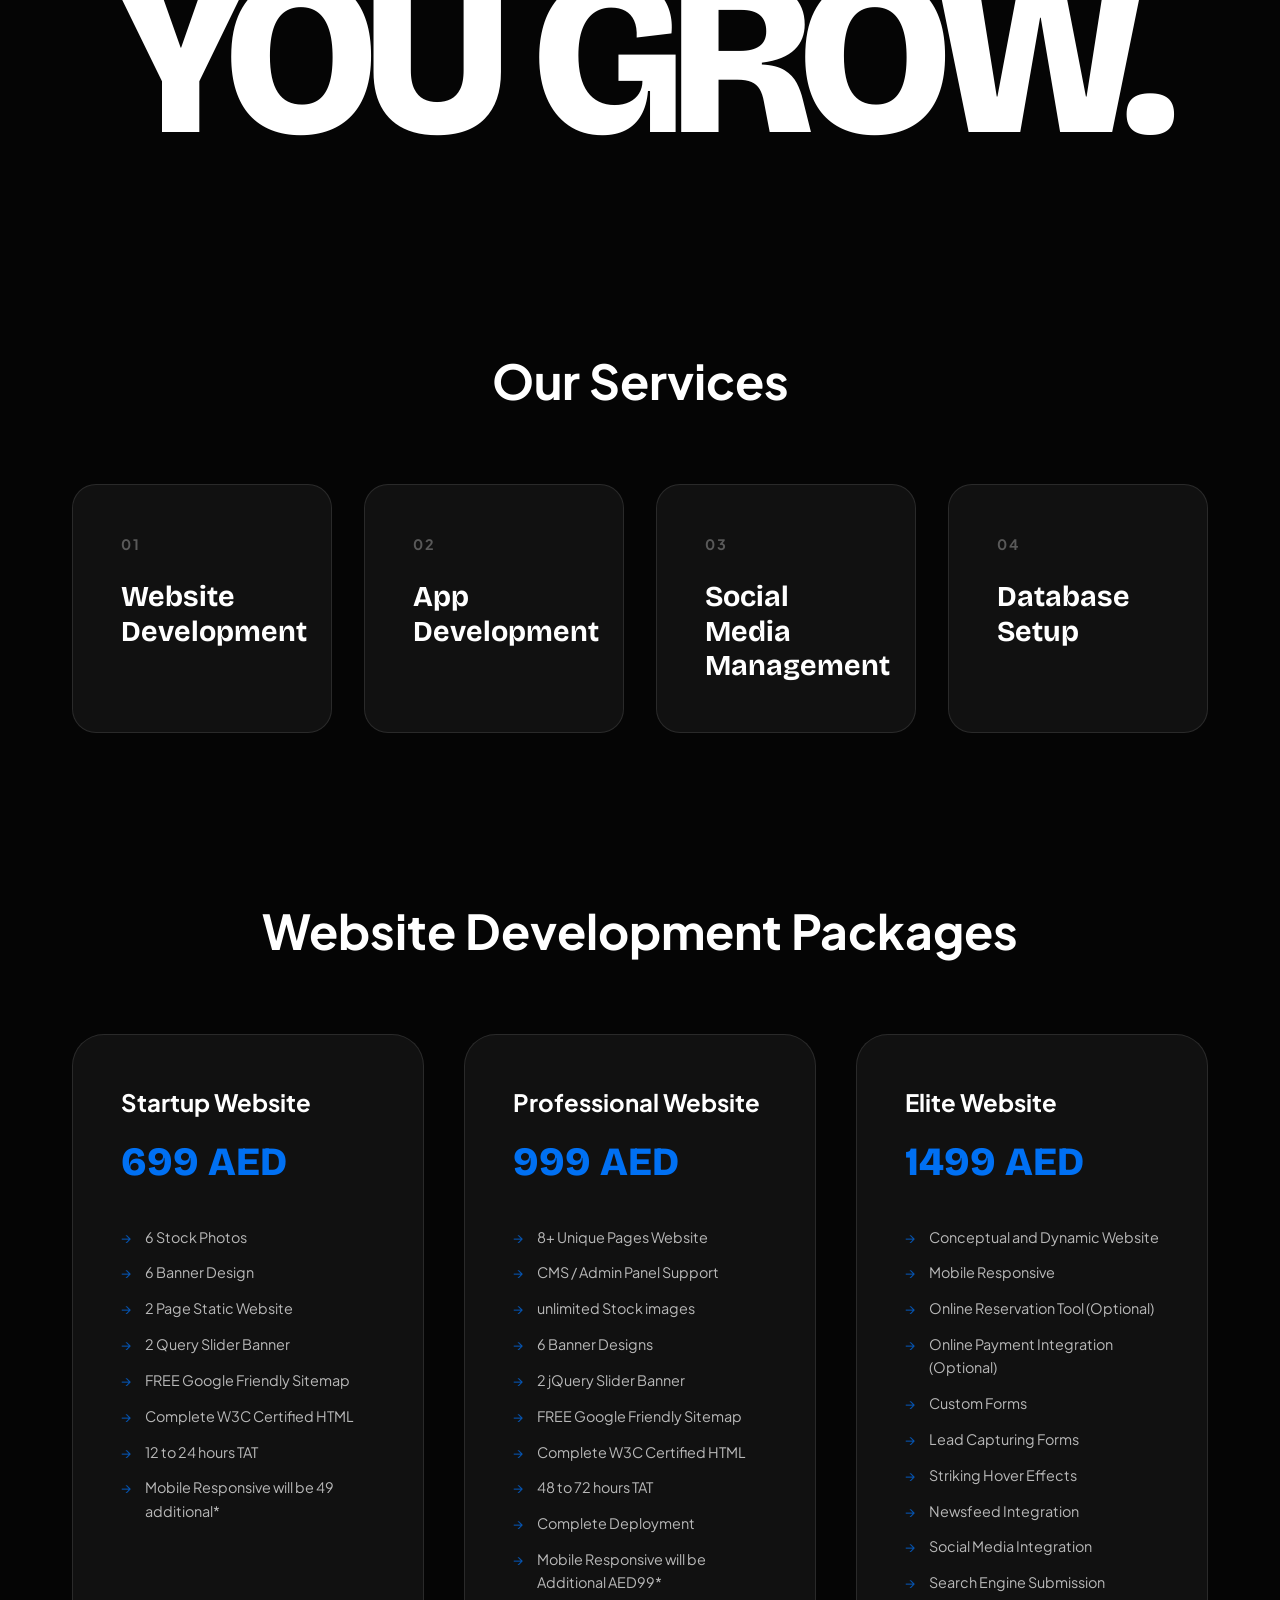
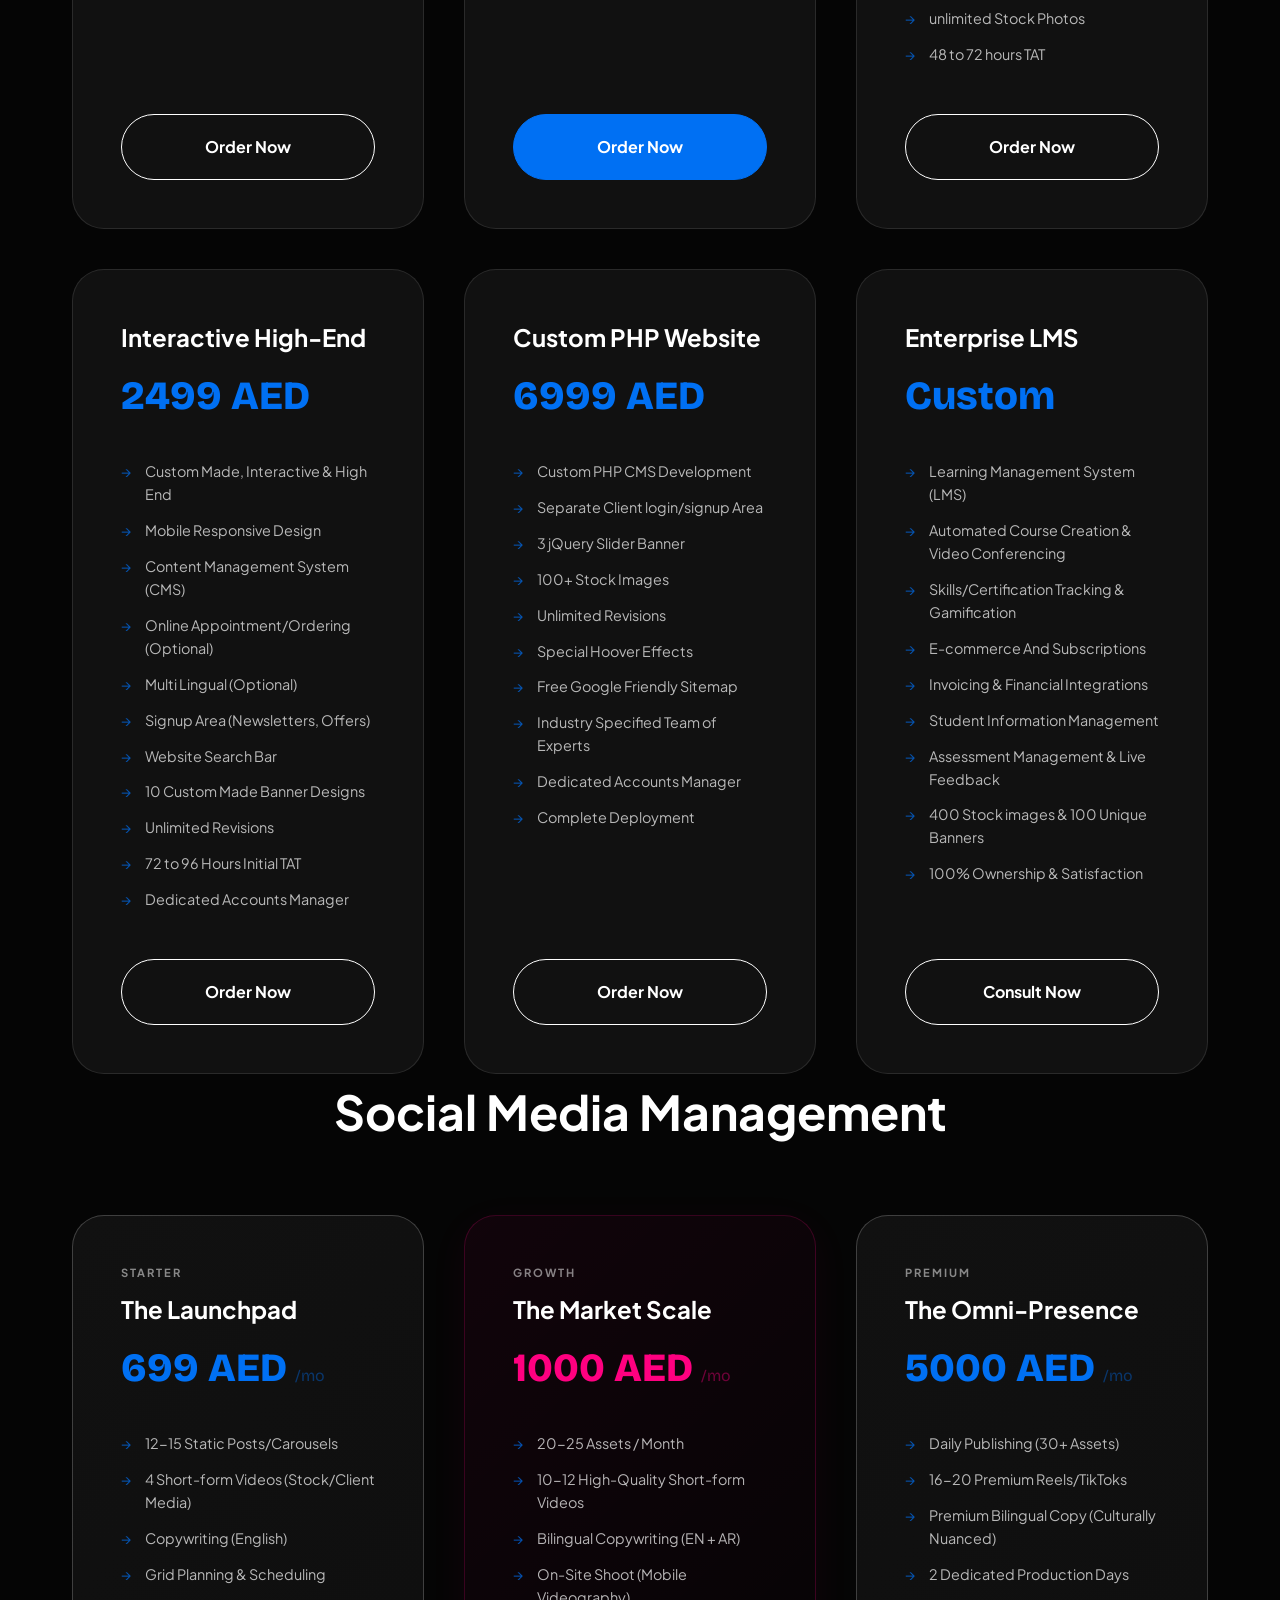
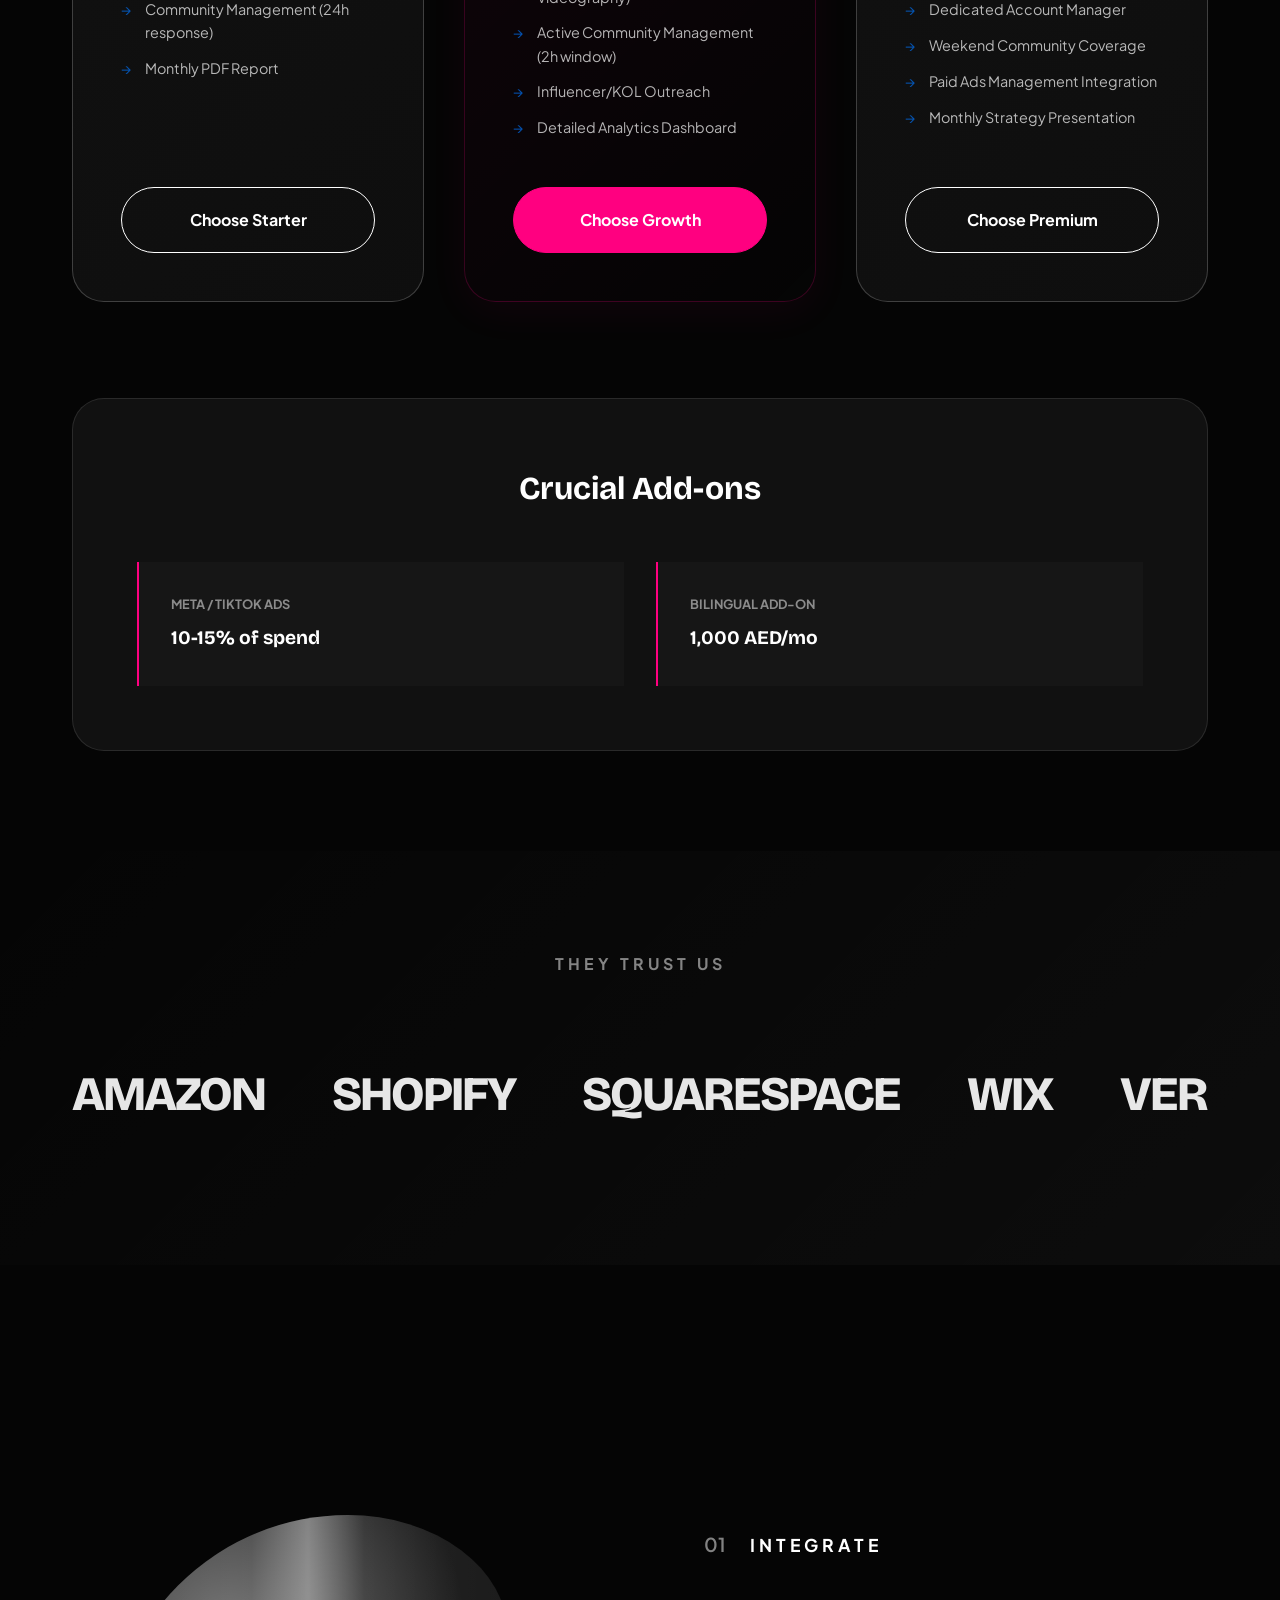
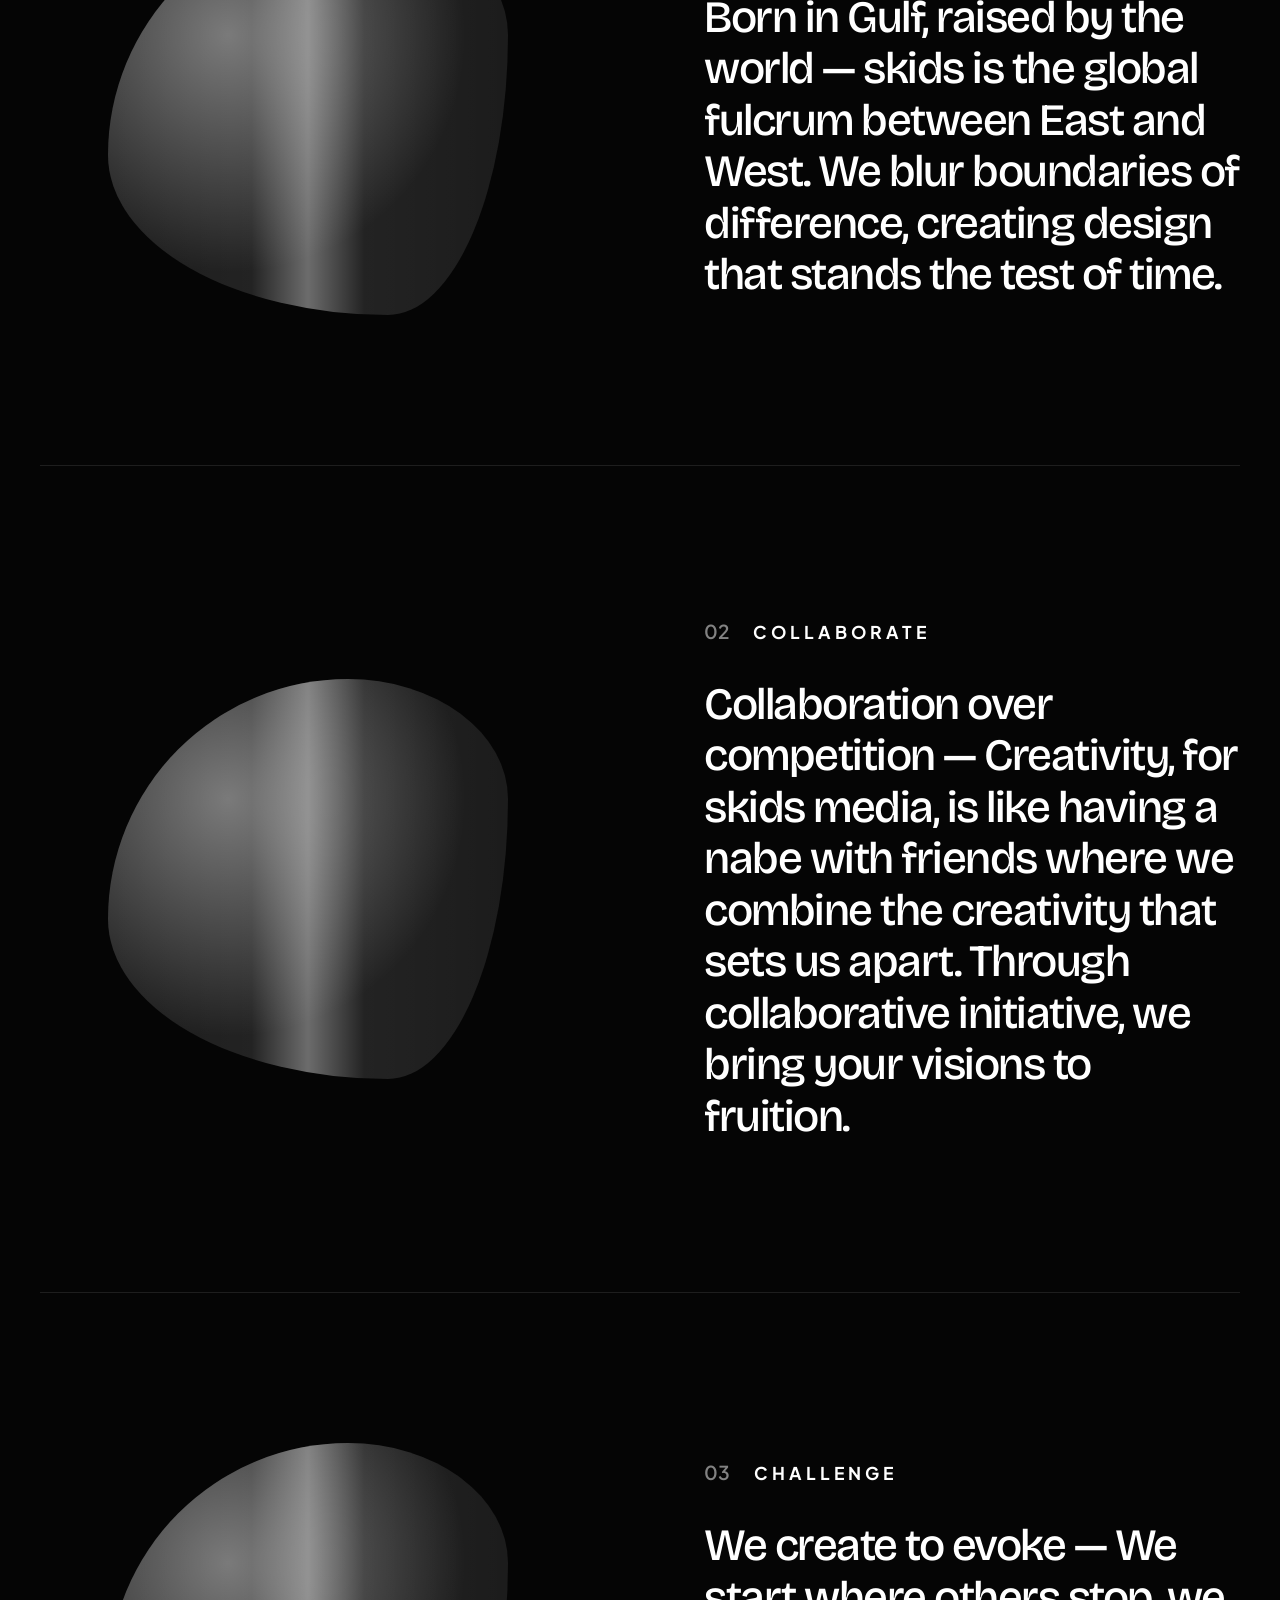
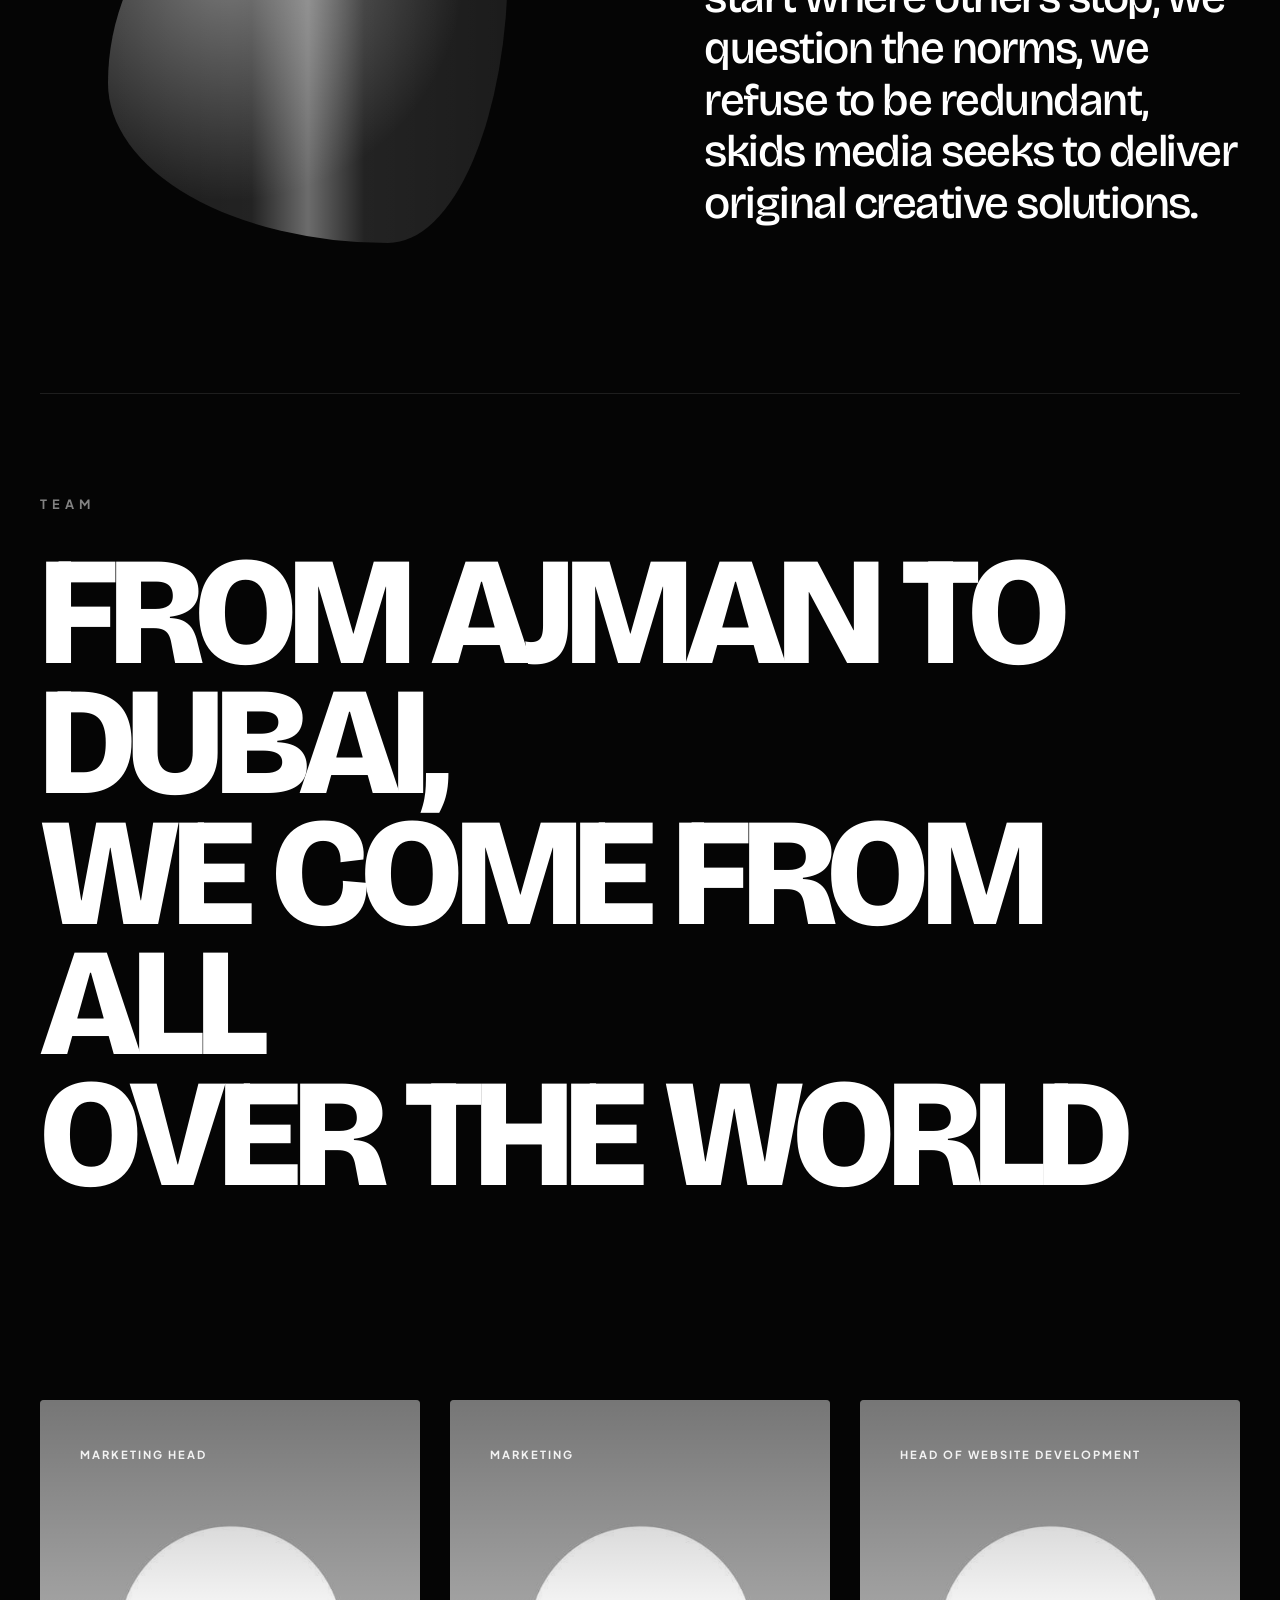
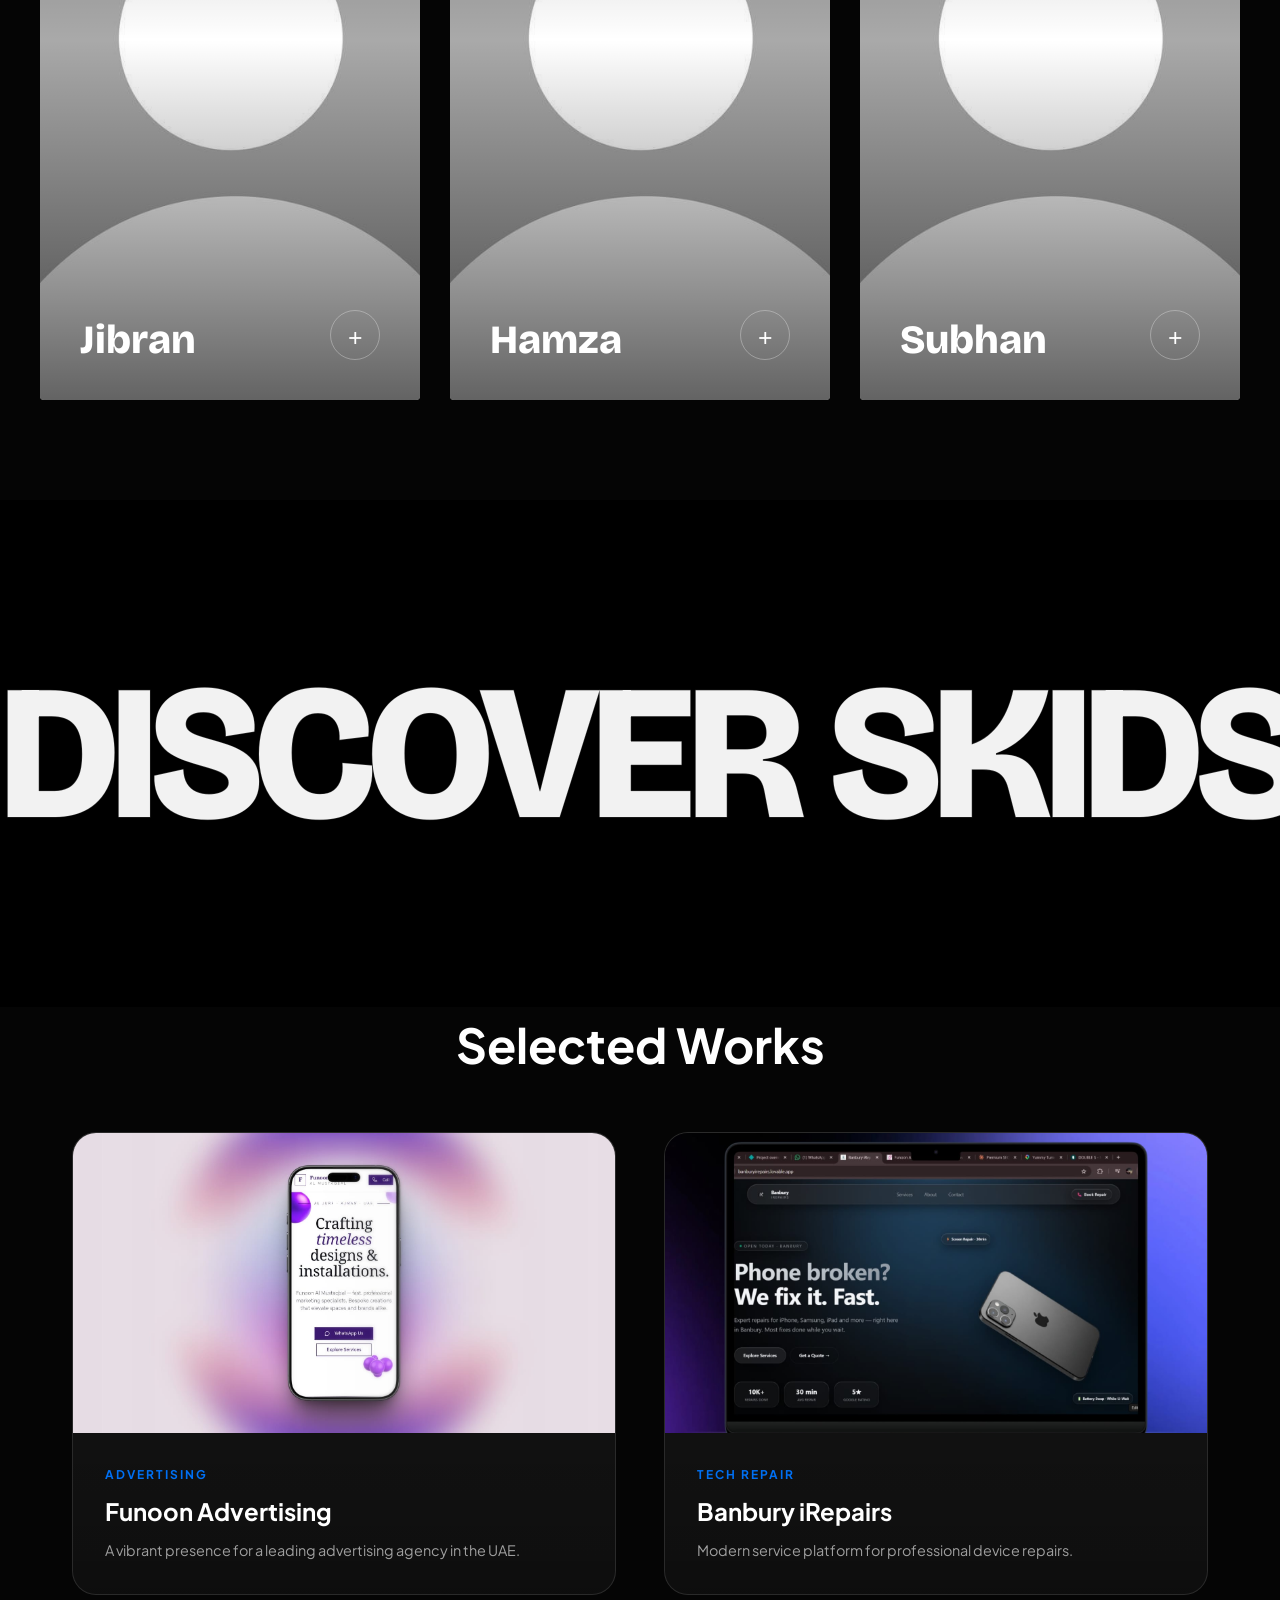
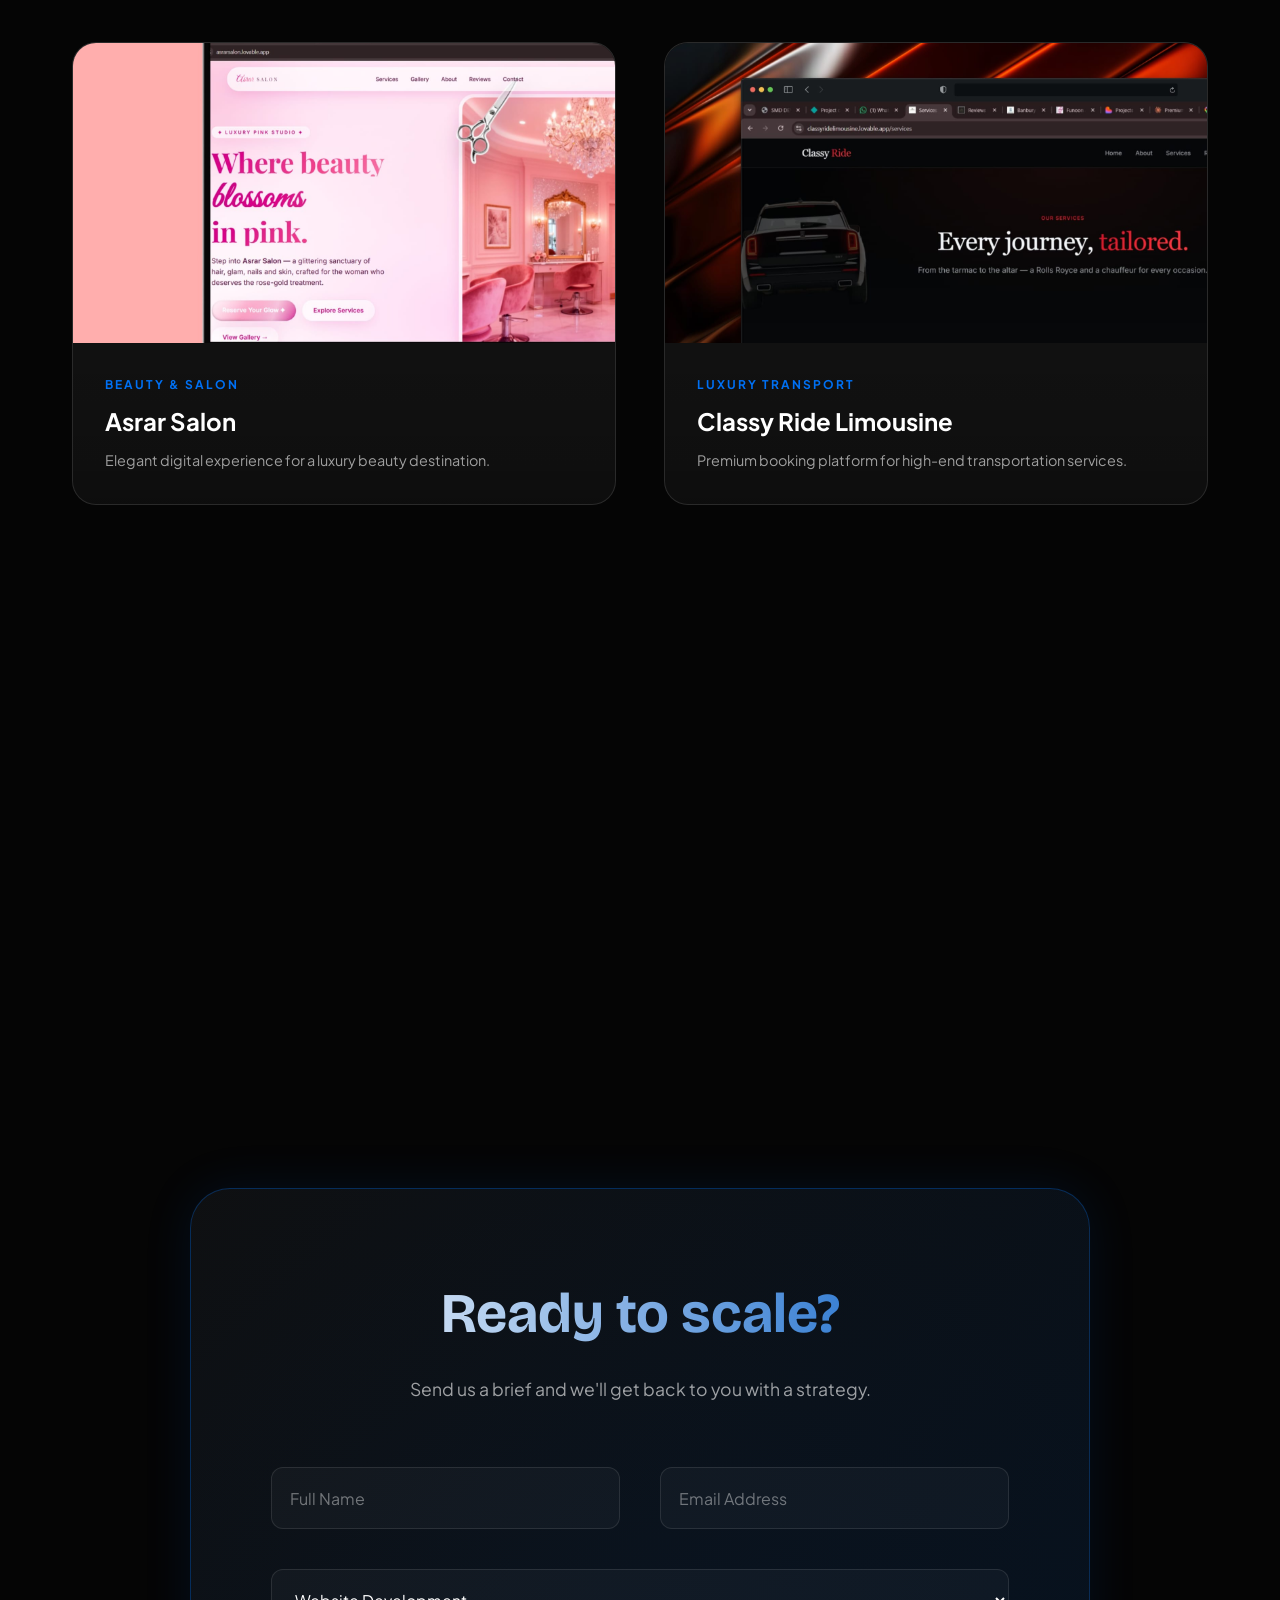
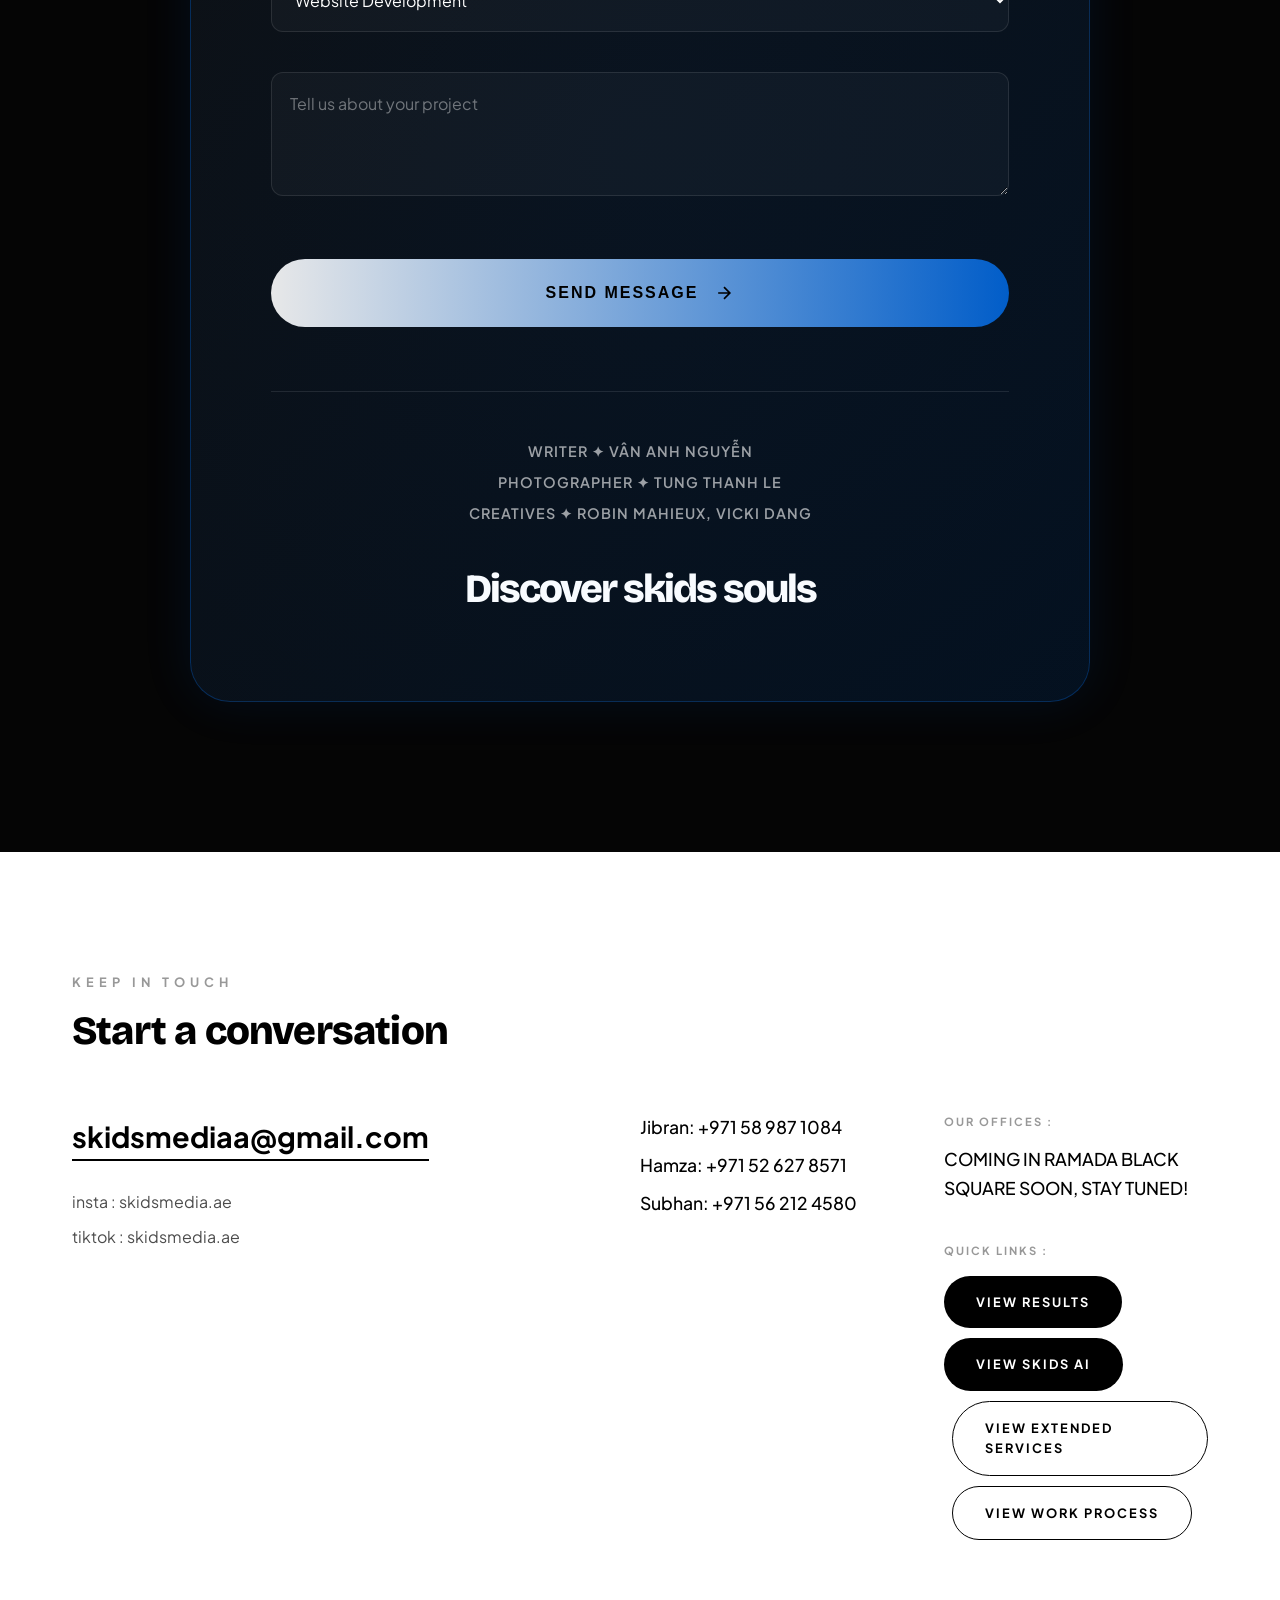
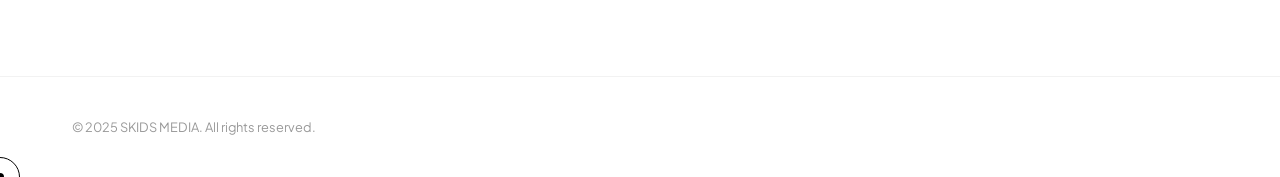
==== commit 93cd07fc: "Add files via upload" ====
--- a/index.html
+++ b/index.html
@@ -62,14 +62,13 @@
                 </div>
                 <ul class="nav-links">
                     <li><a href="#manifesto" data-i18n="nav_manifesto">MANIFESTO</a></li>
-                    <li><a href="#projects" data-i18n="nav_work">→ WORK</a></li>
+                    <li><a href="#services" data-i18n="nav_services">SERVICES</a></li>
+                    <li><a href="#packages" data-i18n="nav_packages">PACKAGES</a></li>
                     <li><a href="portfolio.html" data-i18n="nav_results">RESULTS</a></li>
                     <li><a href="ai.html">SKIDS AI</a></li>
                     <li><a href="#trust" data-i18n="trust_title">TRUST</a></li>
                     <li><a href="#team" data-i18n="nav_team">TEAM</a></li>
-                    <li><a href="#story" data-i18n="story_title">OUR STORY</a></li>
-                    <li><a href="#services" data-i18n="nav_services">SERVICES</a></li>
-                    <li><a href="#packages" data-i18n="nav_packages">PACKAGES</a></li>
+                    <li><a href="#projects" data-i18n="nav_work">→ WORK</a></li>
                     <li><a href="other-services.html" data-i18n="nav_other_services">EXTENDED SERVICES</a></li>
                     <li><a href="process.html" data-i18n="nav_process">PROCESS</a></li>
                     <li><a href="#about-contact" data-i18n="nav_contact">CONTACT</a></li>
@@ -94,63 +93,245 @@
             </div>
         </section>
 
-
-        <section id="projects" class="container">
-            <h2 class="section-title" data-i18n="projects_title">Selected Works</h2>
-            <div class="projects-grid">
-                <a href="https://funoonadvertising.lovable.app" target="_blank" class="project-card fade-in-hidden">
-                    <div class="project-image" style="background-image: url('WhatsApp Image 2026-05-13 at 8.45.54 PM (1).jpeg');"></div>
-                    <div class="project-info">
-                        <span class="category" data-i18n="cat_adv">Advertising</span>
-                        <h3 data-i18n="p1_title">Funoon Advertising</h3>
-                        <p data-i18n="p1_desc">A vibrant presence for a leading advertising agency in the UAE.</p>
-                    </div>
+        <!-- Services Section -->
+        <section id="services" class="container">
+            <h2 class="section-title" data-i18n="services_title">Our Services</h2>
+            <div class="services-grid">
+                <div class="service-item fade-in-hidden">
+                    <span class="service-num">01</span>
+                    <h3 data-i18n="service_web">Website Development</h3>
+                </div>
+                <div class="service-item fade-in-hidden" style="transition-delay: 0.1s;">
+                    <span class="service-num">02</span>
+                    <h3 data-i18n="service_app">App Development</h3>
+                </div>
+                <div class="service-item fade-in-hidden" style="transition-delay: 0.2s;">
+                    <span class="service-num">03</span>
+                    <h3 data-i18n="service_social">Social Media Management</h3>
+                </div>
+                <div class="service-item fade-in-hidden" style="transition-delay: 0.3s;">
+                    <span class="service-num">04</span>
+                    <h3 data-i18n="service_db">Database Setup</h3>
+                </div>
+            </div>
+            <div class="services-cta fade-in-hidden">
+                <a href="other-services.html" class="cta-link-secondary">
+                    <span data-i18n="services_more">EXPLORE OTHER SERVICES</span>
+                    <svg width="24" height="24" viewBox="0 0 24 24" fill="none" stroke="currentColor" stroke-width="2">
+                        <path d="M5 12h14M12 5l7 7-7 7"/>
+                    </svg>
                 </a>
-                <!-- Project 2: Banbury iRepairs -->
-                <a href="https://banburyirepairs.lovable.app" target="_blank" class="project-card fade-in-hidden" style="transition-delay: 0.1s;">
-                    <div class="project-image" style="background-image: url('WhatsApp Image 2026-05-13 at 8.45.55 PM.jpeg');"></div>
-                    <div class="project-info">
-                        <span class="category" data-i18n="cat_tech">Tech Repair</span>
-                        <h3 data-i18n="p2_title">Banbury iRepairs</h3>
-                        <p data-i18n="p2_desc">Modern service platform for professional device repairs.</p>
-                    </div>
-                </a>
-                <!-- Project 3: Asrar Salon -->
-                <a href="https://asrarsalon.lovable.app" target="_blank" class="project-card fade-in-hidden" style="transition-delay: 0.2s;">
-                    <div class="project-image" style="background-image: url('WhatsApp Image 2026-05-13 at 8.45.54 PM (3).jpeg');"></div>
-                    <div class="project-info">
-                        <span class="category" data-i18n="cat_beauty">Beauty & Salon</span>
-                        <h3 data-i18n="p3_title">Asrar Salon</h3>
-                        <p data-i18n="p3_desc">Elegant digital experience for a luxury beauty destination.</p>
-                    </div>
-                </a>
-                <!-- Project 4: Classy Ride Limousine -->
-                <a href="https://classyridelimousine.lovable.app" target="_blank" class="project-card fade-in-hidden" style="transition-delay: 0.3s;">
-                    <div class="project-image" style="background-image: url('WhatsApp Image 2026-05-13 at 8.45.55 PM (1).jpeg');"></div>
-                    <div class="project-info">
-                        <span class="category" data-i18n="cat_transport">Luxury Transport</span>
-                        <h3 data-i18n="p4_title">Classy Ride Limousine</h3>
-                        <p data-i18n="p4_desc">Premium booking platform for high-end transportation services.</p>
-                    </div>
-                </a>
-                <!-- Project 5: Al Shamsi Driving School -->
-                <a href="https://alshamsidrivingschoolajman.com" target="_blank" class="project-card fade-in-hidden" style="transition-delay: 0.4s;">
-                    <div class="project-image" style="background-image: url('WhatsApp Image 2026-05-13 at 8.45.54 PM.jpeg');"></div>
-                    <div class="project-info">
-                        <span class="category" data-i18n="cat_edu">Education & Training</span>
-                        <h3 data-i18n="p5_title">Al Shamsi Driving School</h3>
-                        <p data-i18n="p5_desc">Comprehensive digital platform for a leading driving institution in the UAE.</p>
-                    </div>
-                </a>
-                <!-- Project 6: DNA Board Games -->
-                <a href="https://dnaboardgames.lovable.app" target="_blank" class="project-card fade-in-hidden" style="transition-delay: 0.5s;">
-                    <div class="project-image" style="background-image: url('WhatsApp Image 2026-05-13 at 8.45.54 PM (2).jpeg');"></div>
-                    <div class="project-info">
-                        <span class="category" data-i18n="cat_gaming">Gaming & Leisure</span>
-                        <h3 data-i18n="p6_title">DNA Board Games</h3>
-                        <p data-i18n="p6_desc">Immersive online portal for board game enthusiasts and cafe visitors.</p>
-                    </div>
-                </a>
+            </div>
+        </section>
+
+
+        <!-- Packages Section -->
+        <section id="packages" class="container">
+            <h2 class="section-title" data-i18n="packages_title">Website Development Packages</h2>
+            <div class="packages-grid">
+                <!-- Startup Package -->
+                <div class="package-card fade-in-hidden">
+                    <div class="package-header">
+                        <h3 data-i18n="p_startup_title">Startup Website</h3>
+                        <div class="price">699 AED</div>
+                    </div>
+                    <ul class="package-features">
+                        <li>6 Stock Photos</li>
+                        <li>6 Banner Design</li>
+                        <li>2 Page Static Website</li>
+                        <li>2 Query Slider Banner</li>
+                        <li>FREE Google Friendly Sitemap</li>
+                        <li>Complete W3C Certified HTML</li>
+                        <li>12 to 24 hours TAT</li>
+                        <li>Mobile Responsive will be 49 additional*</li>
+                    </ul>
+                    <a href="https://wa.me/971589871084" class="package-btn">Order Now</a>
+                </div>
+
+                <!-- Professional Package -->
+                <div class="package-card fade-in-hidden" style="transition-delay: 0.1s;">
+                    <div class="package-header">
+                        <h3 data-i18n="p_prof_title">Professional Website</h3>
+                        <div class="price">999 AED</div>
+                    </div>
+                    <ul class="package-features">
+                        <li>8+ Unique Pages Website</li>
+                        <li>CMS / Admin Panel Support</li>
+                        <li>unlimited Stock images</li>
+                        <li>6 Banner Designs</li>
+                        <li>2 jQuery Slider Banner</li>
+                        <li>FREE Google Friendly Sitemap</li>
+                        <li>Complete W3C Certified HTML</li>
+                        <li>48 to 72 hours TAT</li>
+                        <li>Complete Deployment</li>
+                        <li>Mobile Responsive will be Additional AED99*</li>
+                    </ul>
+                    <a href="https://wa.me/971589871084" class="package-btn highlight">Order Now</a>
+                </div>
+
+                <!-- Elite Package -->
+                <div class="package-card fade-in-hidden" style="transition-delay: 0.2s;">
+                    <div class="package-header">
+                        <h3 data-i18n="p_elite_title">Elite Website</h3>
+                        <div class="price">1499 AED</div>
+                    </div>
+                    <ul class="package-features">
+                        <li>Conceptual and Dynamic Website</li>
+                        <li>Mobile Responsive</li>
+                        <li>Online Reservation Tool (Optional)</li>
+                        <li>Online Payment Integration (Optional)</li>
+                        <li>Custom Forms</li>
+                        <li>Lead Capturing Forms</li>
+                        <li>Striking Hover Effects</li>
+                        <li>Newsfeed Integration</li>
+                        <li>Social Media Integration</li>
+                        <li>Search Engine Submission</li>
+                        <li>unlimited Stock Photos</li>
+                        <li>48 to 72 hours TAT</li>
+                    </ul>
+                    <a href="https://wa.me/971589871084" class="package-btn">Order Now</a>
+                </div>
+
+                <!-- High End / Interactive Package -->
+                <div class="package-card fade-in-hidden" style="transition-delay: 0.3s;">
+                    <div class="package-header">
+                        <h3 data-i18n="p_custom_title">Interactive High-End</h3>
+                        <div class="price">2499 AED</div>
+                    </div>
+                    <ul class="package-features">
+                        <li>Custom Made, Interactive & High End</li>
+                        <li>Mobile Responsive Design</li>
+                        <li>Content Management System (CMS)</li>
+                        <li>Online Appointment/Ordering (Optional)</li>
+                        <li>Multi Lingual (Optional)</li>
+                        <li>Signup Area (Newsletters, Offers)</li>
+                        <li>Website Search Bar</li>
+                        <li>10 Custom Made Banner Designs</li>
+                        <li>Unlimited Revisions</li>
+                        <li>72 to 96 Hours Initial TAT</li>
+                        <li>Dedicated Accounts Manager</li>
+                    </ul>
+                    <a href="https://wa.me/971589871084" class="package-btn">Order Now</a>
+                </div>
+
+                <!-- Custom PHP Package -->
+                <div class="package-card fade-in-hidden" style="transition-delay: 0.4s;">
+                    <div class="package-header">
+                        <h3 data-i18n="p_php_title">Custom PHP Website</h3>
+                        <div class="price">6999 AED</div>
+                    </div>
+                    <ul class="package-features">
+                        <li>Custom PHP CMS Development</li>
+                        <li>Separate Client login/signup Area</li>
+                        <li>3 jQuery Slider Banner</li>
+                        <li>100+ Stock Images</li>
+                        <li>Unlimited Revisions</li>
+                        <li>Special Hoover Effects</li>
+                        <li>Free Google Friendly Sitemap</li>
+                        <li>Industry Specified Team of Experts</li>
+                        <li>Dedicated Accounts Manager</li>
+                        <li>Complete Deployment</li>
+                    </ul>
+                    <a href="https://wa.me/971589871084" class="package-btn">Order Now</a>
+                </div>
+
+                <!-- Enterprise LMS Package -->
+                <div class="package-card fade-in-hidden" style="transition-delay: 0.5s;">
+                    <div class="package-header">
+                        <h3 data-i18n="p_lms_title">Enterprise LMS</h3>
+                        <div class="price">Custom</div>
+                    </div>
+                    <ul class="package-features">
+                        <li>Learning Management System (LMS)</li>
+                        <li>Automated Course Creation & Video Conferencing</li>
+                        <li>Skills/Certification Tracking & Gamification</li>
+                        <li>E-commerce And Subscriptions</li>
+                        <li>Invoicing & Financial Integrations</li>
+                        <li>Student Information Management</li>
+                        <li>Assessment Management & Live Feedback</li>
+                        <li>400 Stock images & 100 Unique Banners</li>
+                        <li>100% Ownership & Satisfaction</li>
+                    </ul>
+                    <a href="https://wa.me/971589871084" class="package-btn">Consult Now</a>
+                </div>
+            </div>
+        </section>
+
+        <!-- Social Media Management Section -->
+        <section id="social-packages" class="container">
+            <h2 class="section-title" data-i18n="social_packages_title">Social Media Management</h2>
+            <div class="packages-grid">
+                <!-- Starter Package -->
+                <div class="package-card social-card silver fade-in-hidden">
+                    <div class="package-header">
+                        <span class="package-tag">Starter</span>
+                        <h3>The Launchpad</h3>
+                        <div class="price">699 AED<span>/mo</span></div>
+                    </div>
+                    <ul class="package-features">
+                        <li>12-15 Static Posts/Carousels</li>
+                        <li>4 Short-form Videos (Stock/Client Media)</li>
+                        <li>Copywriting (English)</li>
+                        <li>Grid Planning & Scheduling</li>
+                        <li>Community Management (24h response)</li>
+                        <li>Monthly PDF Report</li>
+                    </ul>
+                    <a href="https://wa.me/971589871084" class="package-btn">Choose Starter</a>
+                </div>
+
+                <!-- Growth Package -->
+                <div class="package-card social-card pinky fade-in-hidden" style="transition-delay: 0.1s;">
+                    <div class="package-header">
+                        <span class="package-tag">Growth</span>
+                        <h3>The Market Scale</h3>
+                        <div class="price">1000 AED<span>/mo</span></div>
+                    </div>
+                    <ul class="package-features">
+                        <li>20-25 Assets / Month</li>
+                        <li>10-12 High-Quality Short-form Videos</li>
+                        <li>Bilingual Copywriting (EN + AR)</li>
+                        <li>On-Site Shoot (Mobile Videography)</li>
+                        <li>Active Community Management (2h window)</li>
+                        <li>Influencer/KOL Outreach</li>
+                        <li>Detailed Analytics Dashboard</li>
+                    </ul>
+                    <a href="https://wa.me/971589871084" class="package-btn highlight-pink">Choose Growth</a>
+                </div>
+
+                <!-- Premium Package -->
+                <div class="package-card social-card silver fade-in-hidden" style="transition-delay: 0.2s;">
+                    <div class="package-header">
+                        <span class="package-tag">Premium</span>
+                        <h3>The Omni-Presence</h3>
+                        <div class="price">5000 AED<span>/mo</span></div>
+                    </div>
+                    <ul class="package-features">
+                        <li>Daily Publishing (30+ Assets)</li>
+                        <li>16-20 Premium Reels/TikToks</li>
+                        <li>Premium Bilingual Copy (Culturally Nuanced)</li>
+                        <li>2 Dedicated Production Days</li>
+                        <li>Dedicated Account Manager</li>
+                        <li>Weekend Community Coverage</li>
+                        <li>Paid Ads Management Integration</li>
+                        <li>Monthly Strategy Presentation</li>
+                    </ul>
+                    <a href="https://wa.me/971589871084" class="package-btn">Choose Premium</a>
+                </div>
+            </div>
+
+            <!-- Add-ons -->
+            <div class="add-ons-container fade-in-hidden">
+                <h3 class="add-ons-title">Crucial Add-ons</h3>
+                <div class="add-ons-grid">
+                    <div class="add-on-item">
+                        <span>Meta / TikTok Ads</span>
+                        <strong>10-15% of spend</strong>
+                    </div>
+                    <div class="add-on-item">
+                        <span>Bilingual Add-on</span>
+                        <strong>1,000 AED/mo</strong>
+                    </div>
+                </div>
             </div>
         </section>
 
@@ -246,7 +427,7 @@
                         <div class="team-card-image" style="background-image: url('pfp for jibran,hamza,subhan.jpg');"></div>
                         <div class="team-card-overlay">
                             <div class="team-card-top">
-                                <span class="role" data-i18n="team_jibran_role">MARKETING DIRECTOR</span>
+                                <span class="role" data-i18n="team_jibran_role">MARKETING HEAD</span>
                             </div>
                             <div class="team-card-bottom">
                                 <a href="https://wa.me/971589871084" target="_blank" class="name-link">
@@ -265,7 +446,7 @@
                         <div class="team-card-image" style="background-image: url('pfp for jibran,hamza,subhan.jpg');"></div>
                         <div class="team-card-overlay">
                             <div class="team-card-top">
-                                <span class="role" data-i18n="team_hamza_role">HEAD OF MARKETING</span>
+                                <span class="role" data-i18n="team_hamza_role">MARKETING</span>
                             </div>
                             <div class="team-card-bottom">
                                 <a href="https://wa.me/971526278571" target="_blank" class="name-link">
@@ -284,7 +465,7 @@
                         <div class="team-card-image" style="background-image: url('pfp for jibran,hamza,subhan.jpg');"></div>
                         <div class="team-card-overlay">
                             <div class="team-card-top">
-                                <span class="role" data-i18n="team_subhan_role">CO-FOUNDER & HEAD OF DEVELOPMENT</span>
+                                <span class="role" data-i18n="team_subhan_role">HEAD OF WEBSITE DEVELOPMENT</span>
                             </div>
                             <div class="team-card-bottom">
                                 <a href="https://wa.me/971562124580" target="_blank" class="name-link">
@@ -300,19 +481,6 @@
             </div>
         </section>
 
-        <section id="story" class="story-section container">
-            <div class="story-grid">
-                <div class="story-content">
-                    <h2 data-i18n="story_title">Our Story</h2>
-                    <div class="story-text">
-                        <p data-i18n="story_text">Skids was born out of a real-life wakeup call on a mountain highway. Driving through a freezing winter night, my car hit a patch of black ice and began to spin out of control toward the edge. In that critical second, the tires suddenly caught the asphalt, creating a violent skid that regained traction and stopped the car. That skid saved my life. Looking back at those tire marks, I realized that running a business is exactly like navigating a dangerous mountain road. One unexpected market shift can cause a company to lose its grip, slip, and fail. That is why I founded Skids. We act as the traction your business needs when the ground gets shaky. Our mission is to provide the strategic support, stability, and momentum to help entrepreneurs stop spinning, regain control, and safely scale their businesses.</p>
-                    </div>
-                </div>
-                <div class="story-visual">
-                    <img src="https://images.unsplash.com/photo-1522071820081-009f0129c71c?auto=format&fit=crop&q=80&w=2000" alt="Team Meeting" class="story-image">
-                </div>
-            </div>
-        </section>
 
         <section id="discover" class="discover-section">
             <div class="discover-ticker-wrapper">
@@ -327,244 +495,63 @@
             </div>
         </section>
 
-        <!-- Services Section -->
-        <section id="services" class="container">
-            <h2 class="section-title" data-i18n="services_title">Our Services</h2>
-            <div class="services-grid">
-                <div class="service-item fade-in-hidden">
-                    <span class="service-num">01</span>
-                    <h3 data-i18n="service_web">Website Development</h3>
-                </div>
-                <div class="service-item fade-in-hidden" style="transition-delay: 0.1s;">
-                    <span class="service-num">02</span>
-                    <h3 data-i18n="service_app">App Development</h3>
-                </div>
-                <div class="service-item fade-in-hidden" style="transition-delay: 0.2s;">
-                    <span class="service-num">03</span>
-                    <h3 data-i18n="service_social">Social Media Management</h3>
-                </div>
-                <div class="service-item fade-in-hidden" style="transition-delay: 0.3s;">
-                    <span class="service-num">04</span>
-                    <h3 data-i18n="service_db">Database Setup</h3>
-                </div>
-            </div>
-            <div class="services-cta fade-in-hidden">
-                <a href="other-services.html" class="cta-link-secondary">
-                    <span data-i18n="services_more">EXPLORE OTHER SERVICES</span>
-                    <svg width="24" height="24" viewBox="0 0 24 24" fill="none" stroke="currentColor" stroke-width="2">
-                        <path d="M5 12h14M12 5l7 7-7 7"/>
-                    </svg>
+
+        <section id="projects" class="container">
+            <h2 class="section-title" data-i18n="projects_title">Selected Works</h2>
+            <div class="projects-grid">
+                <a href="https://funoonadvertising.lovable.app" target="_blank" class="project-card fade-in-hidden">
+                    <div class="project-image" style="background-image: url('WhatsApp Image 2026-05-13 at 8.45.54 PM (1).jpeg');"></div>
+                    <div class="project-info">
+                        <span class="category" data-i18n="cat_adv">Advertising</span>
+                        <h3 data-i18n="p1_title">Funoon Advertising</h3>
+                        <p data-i18n="p1_desc">A vibrant presence for a leading advertising agency in the UAE.</p>
+                    </div>
                 </a>
-            </div>
-        </section>
-
-        <!-- Packages Section -->
-        <section id="packages" class="container">
-            <h2 class="section-title" data-i18n="packages_title">Website Development Packages</h2>
-            <div class="packages-grid">
-                <!-- Startup Package -->
-                <div class="package-card fade-in-hidden">
-                    <div class="package-header">
-                        <h3 data-i18n="p_startup_title">Startup Website</h3>
-                        <div class="price">699 AED</div>
-                    </div>
-                    <ul class="package-features">
-                        <li>6 Stock Photos</li>
-                        <li>6 Banner Design</li>
-                        <li>2 Page Static Website</li>
-                        <li>2 Query Slider Banner</li>
-                        <li>FREE Google Friendly Sitemap</li>
-                        <li>Complete W3C Certified HTML</li>
-                        <li>12 to 24 hours TAT</li>
-                        <li>Mobile Responsive will be 49 additional*</li>
-                    </ul>
-                    <a href="https://wa.me/971589871084" class="package-btn">Order Now</a>
-                </div>
-
-                <!-- Professional Package -->
-                <div class="package-card fade-in-hidden" style="transition-delay: 0.1s;">
-                    <div class="package-header">
-                        <h3 data-i18n="p_prof_title">Professional Website</h3>
-                        <div class="price">999 AED</div>
-                    </div>
-                    <ul class="package-features">
-                        <li>8+ Unique Pages Website</li>
-                        <li>CMS / Admin Panel Support</li>
-                        <li>unlimited Stock images</li>
-                        <li>6 Banner Designs</li>
-                        <li>2 jQuery Slider Banner</li>
-                        <li>FREE Google Friendly Sitemap</li>
-                        <li>Complete W3C Certified HTML</li>
-                        <li>48 to 72 hours TAT</li>
-                        <li>Complete Deployment</li>
-                        <li>Mobile Responsive will be Additional AED99*</li>
-                    </ul>
-                    <a href="https://wa.me/971589871084" class="package-btn highlight">Order Now</a>
-                </div>
-
-                <!-- Elite Package -->
-                <div class="package-card fade-in-hidden" style="transition-delay: 0.2s;">
-                    <div class="package-header">
-                        <h3 data-i18n="p_elite_title">Elite Website</h3>
-                        <div class="price">1499 AED</div>
-                    </div>
-                    <ul class="package-features">
-                        <li>Conceptual and Dynamic Website</li>
-                        <li>Mobile Responsive</li>
-                        <li>Online Reservation Tool (Optional)</li>
-                        <li>Online Payment Integration (Optional)</li>
-                        <li>Custom Forms</li>
-                        <li>Lead Capturing Forms</li>
-                        <li>Striking Hover Effects</li>
-                        <li>Newsfeed Integration</li>
-                        <li>Social Media Integration</li>
-                        <li>Search Engine Submission</li>
-                        <li>unlimited Stock Photos</li>
-                        <li>48 to 72 hours TAT</li>
-                    </ul>
-                    <a href="https://wa.me/971589871084" class="package-btn">Order Now</a>
-                </div>
-
-                <!-- High End / Interactive Package -->
-                <div class="package-card fade-in-hidden" style="transition-delay: 0.3s;">
-                    <div class="package-header">
-                        <h3 data-i18n="p_custom_title">Interactive High-End</h3>
-                        <div class="price">2499 AED</div>
-                    </div>
-                    <ul class="package-features">
-                        <li>Custom Made, Interactive & High End</li>
-                        <li>Mobile Responsive Design</li>
-                        <li>Content Management System (CMS)</li>
-                        <li>Online Appointment/Ordering (Optional)</li>
-                        <li>Multi Lingual (Optional)</li>
-                        <li>Signup Area (Newsletters, Offers)</li>
-                        <li>Website Search Bar</li>
-                        <li>10 Custom Made Banner Designs</li>
-                        <li>Unlimited Revisions</li>
-                        <li>72 to 96 Hours Initial TAT</li>
-                        <li>Dedicated Accounts Manager</li>
-                    </ul>
-                    <a href="https://wa.me/971589871084" class="package-btn">Order Now</a>
-                </div>
-
-                <!-- Custom PHP Package -->
-                <div class="package-card fade-in-hidden" style="transition-delay: 0.4s;">
-                    <div class="package-header">
-                        <h3 data-i18n="p_php_title">Custom PHP Website</h3>
-                        <div class="price">6999 AED</div>
-                    </div>
-                    <ul class="package-features">
-                        <li>Custom PHP CMS Development</li>
-                        <li>Separate Client login/signup Area</li>
-                        <li>3 jQuery Slider Banner</li>
-                        <li>100+ Stock Images</li>
-                        <li>Unlimited Revisions</li>
-                        <li>Special Hoover Effects</li>
-                        <li>Free Google Friendly Sitemap</li>
-                        <li>Industry Specified Team of Experts</li>
-                        <li>Dedicated Accounts Manager</li>
-                        <li>Complete Deployment</li>
-                    </ul>
-                    <a href="https://wa.me/971589871084" class="package-btn">Order Now</a>
-                </div>
-
-                <!-- Enterprise LMS Package -->
-                <div class="package-card fade-in-hidden" style="transition-delay: 0.5s;">
-                    <div class="package-header">
-                        <h3 data-i18n="p_lms_title">Enterprise LMS</h3>
-                        <div class="price">Custom</div>
-                    </div>
-                    <ul class="package-features">
-                        <li>Learning Management System (LMS)</li>
-                        <li>Automated Course Creation & Video Conferencing</li>
-                        <li>Skills/Certification Tracking & Gamification</li>
-                        <li>E-commerce And Subscriptions</li>
-                        <li>Invoicing & Financial Integrations</li>
-                        <li>Student Information Management</li>
-                        <li>Assessment Management & Live Feedback</li>
-                        <li>400 Stock images & 100 Unique Banners</li>
-                        <li>100% Ownership & Satisfaction</li>
-                    </ul>
-                    <a href="https://wa.me/971589871084" class="package-btn">Consult Now</a>
-                </div>
-            </div>
-        </section>
-
-        <!-- Social Media Management Section -->
-        <section id="social-packages" class="container">
-            <h2 class="section-title" data-i18n="social_packages_title">Social Media Management</h2>
-            <div class="packages-grid">
-                <!-- Starter Package -->
-                <div class="package-card social-card silver fade-in-hidden">
-                    <div class="package-header">
-                        <span class="package-tag">Starter</span>
-                        <h3>The Launchpad</h3>
-                        <div class="price">699 AED<span>/mo</span></div>
-                    </div>
-                    <ul class="package-features">
-                        <li>12-15 Static Posts/Carousels</li>
-                        <li>4 Short-form Videos (Stock/Client Media)</li>
-                        <li>Copywriting (English)</li>
-                        <li>Grid Planning & Scheduling</li>
-                        <li>Community Management (24h response)</li>
-                        <li>Monthly PDF Report</li>
-                    </ul>
-                    <a href="https://wa.me/971589871084" class="package-btn">Choose Starter</a>
-                </div>
-
-                <!-- Growth Package -->
-                <div class="package-card social-card pinky fade-in-hidden" style="transition-delay: 0.1s;">
-                    <div class="package-header">
-                        <span class="package-tag">Growth</span>
-                        <h3>The Market Scale</h3>
-                        <div class="price">1000 AED<span>/mo</span></div>
-                    </div>
-                    <ul class="package-features">
-                        <li>20-25 Assets / Month</li>
-                        <li>10-12 High-Quality Short-form Videos</li>
-                        <li>Bilingual Copywriting (EN + AR)</li>
-                        <li>On-Site Shoot (Mobile Videography)</li>
-                        <li>Active Community Management (2h window)</li>
-                        <li>Influencer/KOL Outreach</li>
-                        <li>Detailed Analytics Dashboard</li>
-                    </ul>
-                    <a href="https://wa.me/971589871084" class="package-btn highlight-pink">Choose Growth</a>
-                </div>
-
-                <!-- Premium Package -->
-                <div class="package-card social-card silver fade-in-hidden" style="transition-delay: 0.2s;">
-                    <div class="package-header">
-                        <span class="package-tag">Premium</span>
-                        <h3>The Omni-Presence</h3>
-                        <div class="price">5000 AED<span>/mo</span></div>
-                    </div>
-                    <ul class="package-features">
-                        <li>Daily Publishing (30+ Assets)</li>
-                        <li>16-20 Premium Reels/TikToks</li>
-                        <li>Premium Bilingual Copy (Culturally Nuanced)</li>
-                        <li>2 Dedicated Production Days</li>
-                        <li>Dedicated Account Manager</li>
-                        <li>Weekend Community Coverage</li>
-                        <li>Paid Ads Management Integration</li>
-                        <li>Monthly Strategy Presentation</li>
-                    </ul>
-                    <a href="https://wa.me/971589871084" class="package-btn">Choose Premium</a>
-                </div>
-            </div>
-
-            <!-- Add-ons -->
-            <div class="add-ons-container fade-in-hidden">
-                <h3 class="add-ons-title">Crucial Add-ons</h3>
-                <div class="add-ons-grid">
-                    <div class="add-on-item">
-                        <span>Meta / TikTok Ads</span>
-                        <strong>10-15% of spend</strong>
-                    </div>
-                    <div class="add-on-item">
-                        <span>Bilingual Add-on</span>
-                        <strong>1,000 AED/mo</strong>
-                    </div>
-                </div>
+                <!-- Project 2: Banbury iRepairs -->
+                <a href="https://banburyirepairs.lovable.app" target="_blank" class="project-card fade-in-hidden" style="transition-delay: 0.1s;">
+                    <div class="project-image" style="background-image: url('WhatsApp Image 2026-05-13 at 8.45.55 PM.jpeg');"></div>
+                    <div class="project-info">
+                        <span class="category" data-i18n="cat_tech">Tech Repair</span>
+                        <h3 data-i18n="p2_title">Banbury iRepairs</h3>
+                        <p data-i18n="p2_desc">Modern service platform for professional device repairs.</p>
+                    </div>
+                </a>
+                <!-- Project 3: Asrar Salon -->
+                <a href="https://asrarsalon.lovable.app" target="_blank" class="project-card fade-in-hidden" style="transition-delay: 0.2s;">
+                    <div class="project-image" style="background-image: url('WhatsApp Image 2026-05-13 at 8.45.54 PM (3).jpeg');"></div>
+                    <div class="project-info">
+                        <span class="category" data-i18n="cat_beauty">Beauty & Salon</span>
+                        <h3 data-i18n="p3_title">Asrar Salon</h3>
+                        <p data-i18n="p3_desc">Elegant digital experience for a luxury beauty destination.</p>
+                    </div>
+                </a>
+                <!-- Project 4: Classy Ride Limousine -->
+                <a href="https://classyridelimousine.lovable.app" target="_blank" class="project-card fade-in-hidden" style="transition-delay: 0.3s;">
+                    <div class="project-image" style="background-image: url('WhatsApp Image 2026-05-13 at 8.45.55 PM (1).jpeg');"></div>
+                    <div class="project-info">
+                        <span class="category" data-i18n="cat_transport">Luxury Transport</span>
+                        <h3 data-i18n="p4_title">Classy Ride Limousine</h3>
+                        <p data-i18n="p4_desc">Premium booking platform for high-end transportation services.</p>
+                    </div>
+                </a>
+                <!-- Project 5: Al Shamsi Driving School -->
+                <a href="https://alshamsidrivingschoolajman.com" target="_blank" class="project-card fade-in-hidden" style="transition-delay: 0.4s;">
+                    <div class="project-image" style="background-image: url('WhatsApp Image 2026-05-13 at 8.45.54 PM.jpeg');"></div>
+                    <div class="project-info">
+                        <span class="category" data-i18n="cat_edu">Education & Training</span>
+                        <h3 data-i18n="p5_title">Al Shamsi Driving School</h3>
+                        <p data-i18n="p5_desc">Comprehensive digital platform for a leading driving institution in the UAE.</p>
+                    </div>
+                </a>
+                <!-- Project 6: DNA Board Games -->
+                <a href="https://dnaboardgames.lovable.app" target="_blank" class="project-card fade-in-hidden" style="transition-delay: 0.5s;">
+                    <div class="project-image" style="background-image: url('WhatsApp Image 2026-05-13 at 8.45.54 PM (2).jpeg');"></div>
+                    <div class="project-info">
+                        <span class="category" data-i18n="cat_gaming">Gaming & Leisure</span>
+                        <h3 data-i18n="p6_title">DNA Board Games</h3>
+                        <p data-i18n="p6_desc">Immersive online portal for board game enthusiasts and cafe visitors.</p>
+                    </div>
+                </a>
             </div>
         </section>
 
@@ -648,10 +635,10 @@
                         <div class="contact-item pages-links">
                             <span class="column-label">Quick Links :</span>
                             <div class="extras" style="display: flex; flex-direction: column; gap: 10px; align-items: flex-start;">
-                                <a href="portfolio.html" class="extra-services-btn">view results</a>
-                                <a href="ai.html" class="extra-services-btn">view SKIDS AI</a>
-                                <a href="other-services.html" class="extra-services-btn outline">view extended services</a>
-                                <a href="process.html" class="extra-services-btn outline">view work process</a>
+                                <a href="portfolio.html" class="extra-services-btn">VIEW RESULTS</a>
+                                <a href="ai.html" class="extra-services-btn">VIEW SKIDS AI</a>
+                                <a href="other-services.html" class="extra-services-btn outline">VIEW EXTENDED SERVICES</a>
+                                <a href="process.html" class="extra-services-btn outline">VIEW WORK PROCESS</a>
                             </div>
                         </div>
                     </div>
--- a/style.css
+++ b/style.css
@@ -60,18 +60,13 @@
     animation: clearText 2.5s cubic-bezier(0.16, 1, 0.3, 1) forwards 0.5s;
 }
 
-.intro-content .hello {
+.intro-content .hello,
+.intro-content .skids {
     font-family: var(--font-main);
     font-size: 5rem;
     font-weight: 300;
     letter-spacing: -2px;
-}
-
-.intro-content .skids {
-    font-family: var(--font-main);
-    font-size: 6rem;
-    font-weight: 800;
-    letter-spacing: -4px;
+    text-transform: lowercase;
     color: #fff;
 }
 
@@ -1519,8 +1514,8 @@
 
 @media (max-width: 768px) {
     .intro-content { gap: 0.5rem; flex-direction: column; align-items: center; }
-    .intro-content .hello { font-size: 2rem; }
-    .intro-content .skids { font-size: 4rem; letter-spacing: -2px; }
+    .intro-content .hello,
+    .intro-content .skids { font-size: 2.5rem; letter-spacing: -1px; }
 
     nav { padding: 1.5rem 0; width: 100%; }
     .nav-container-fluid { padding: 0 1.5rem; width: 100%; }
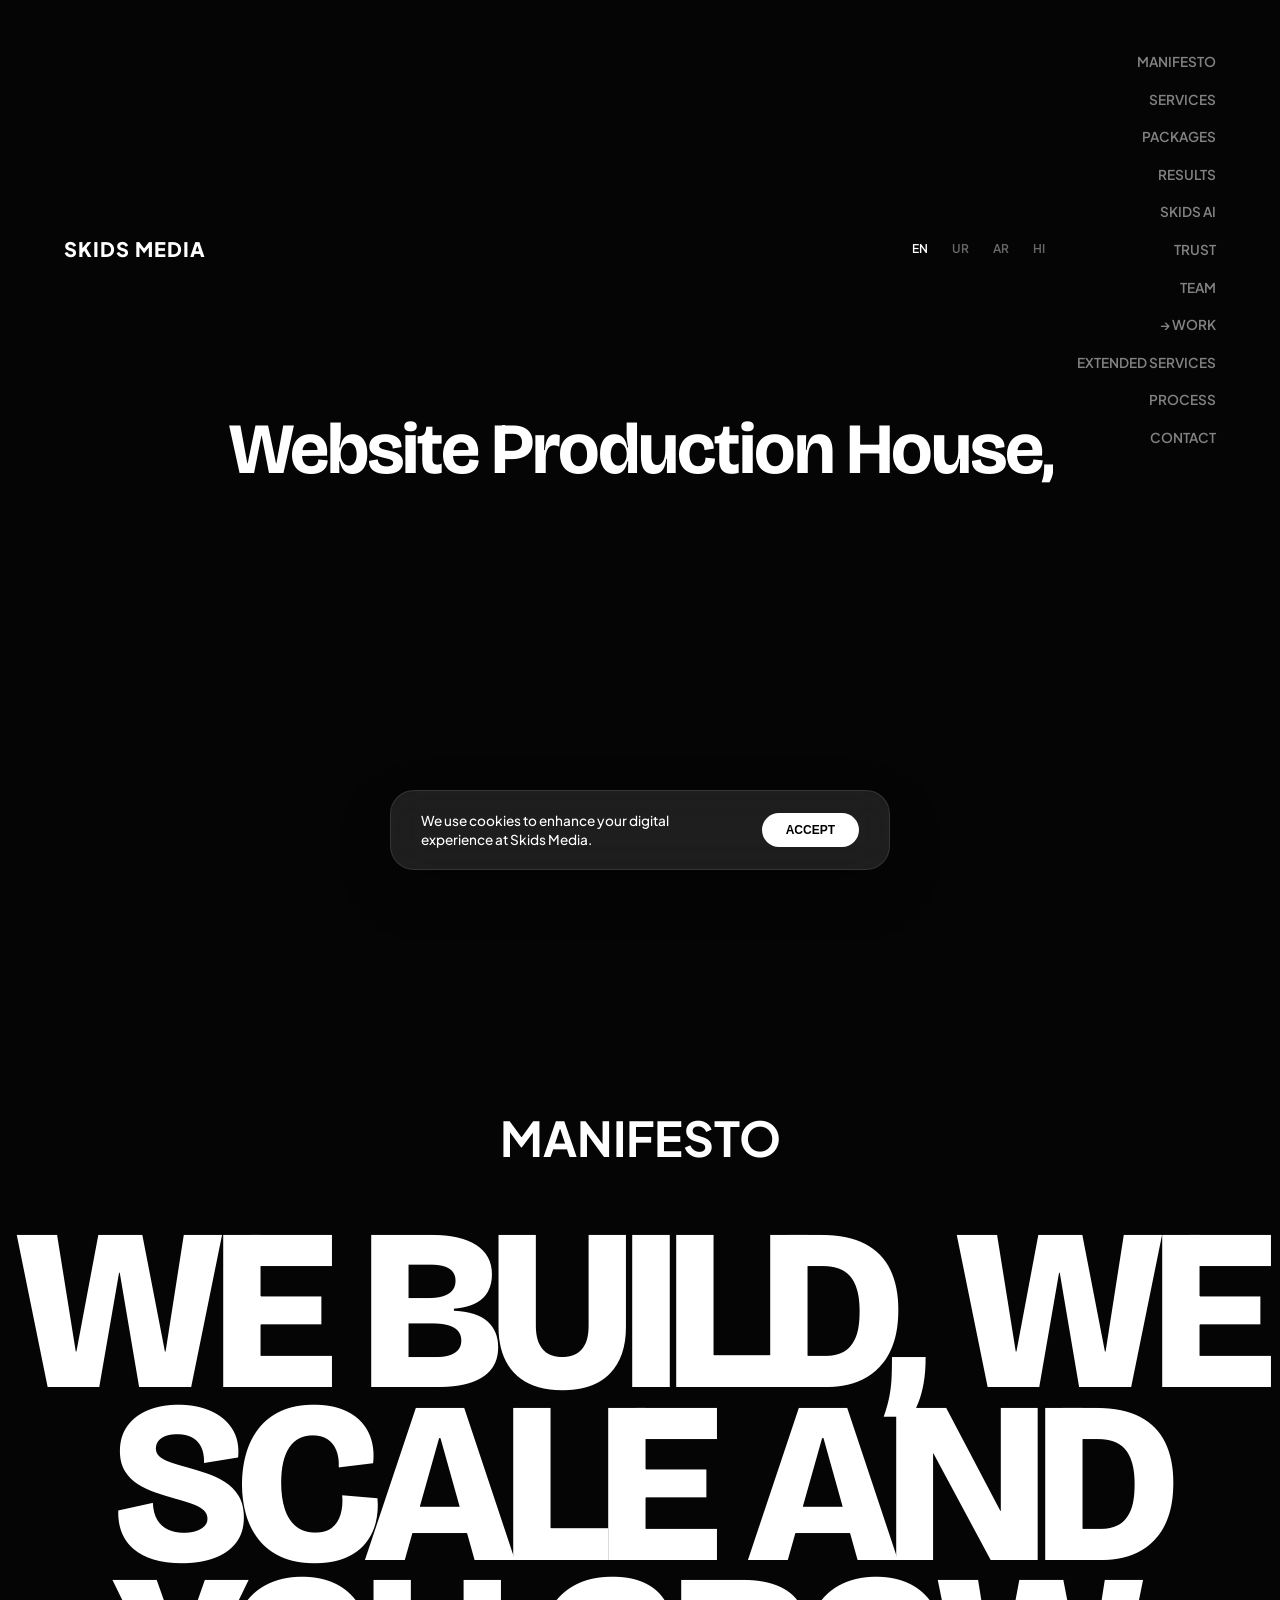
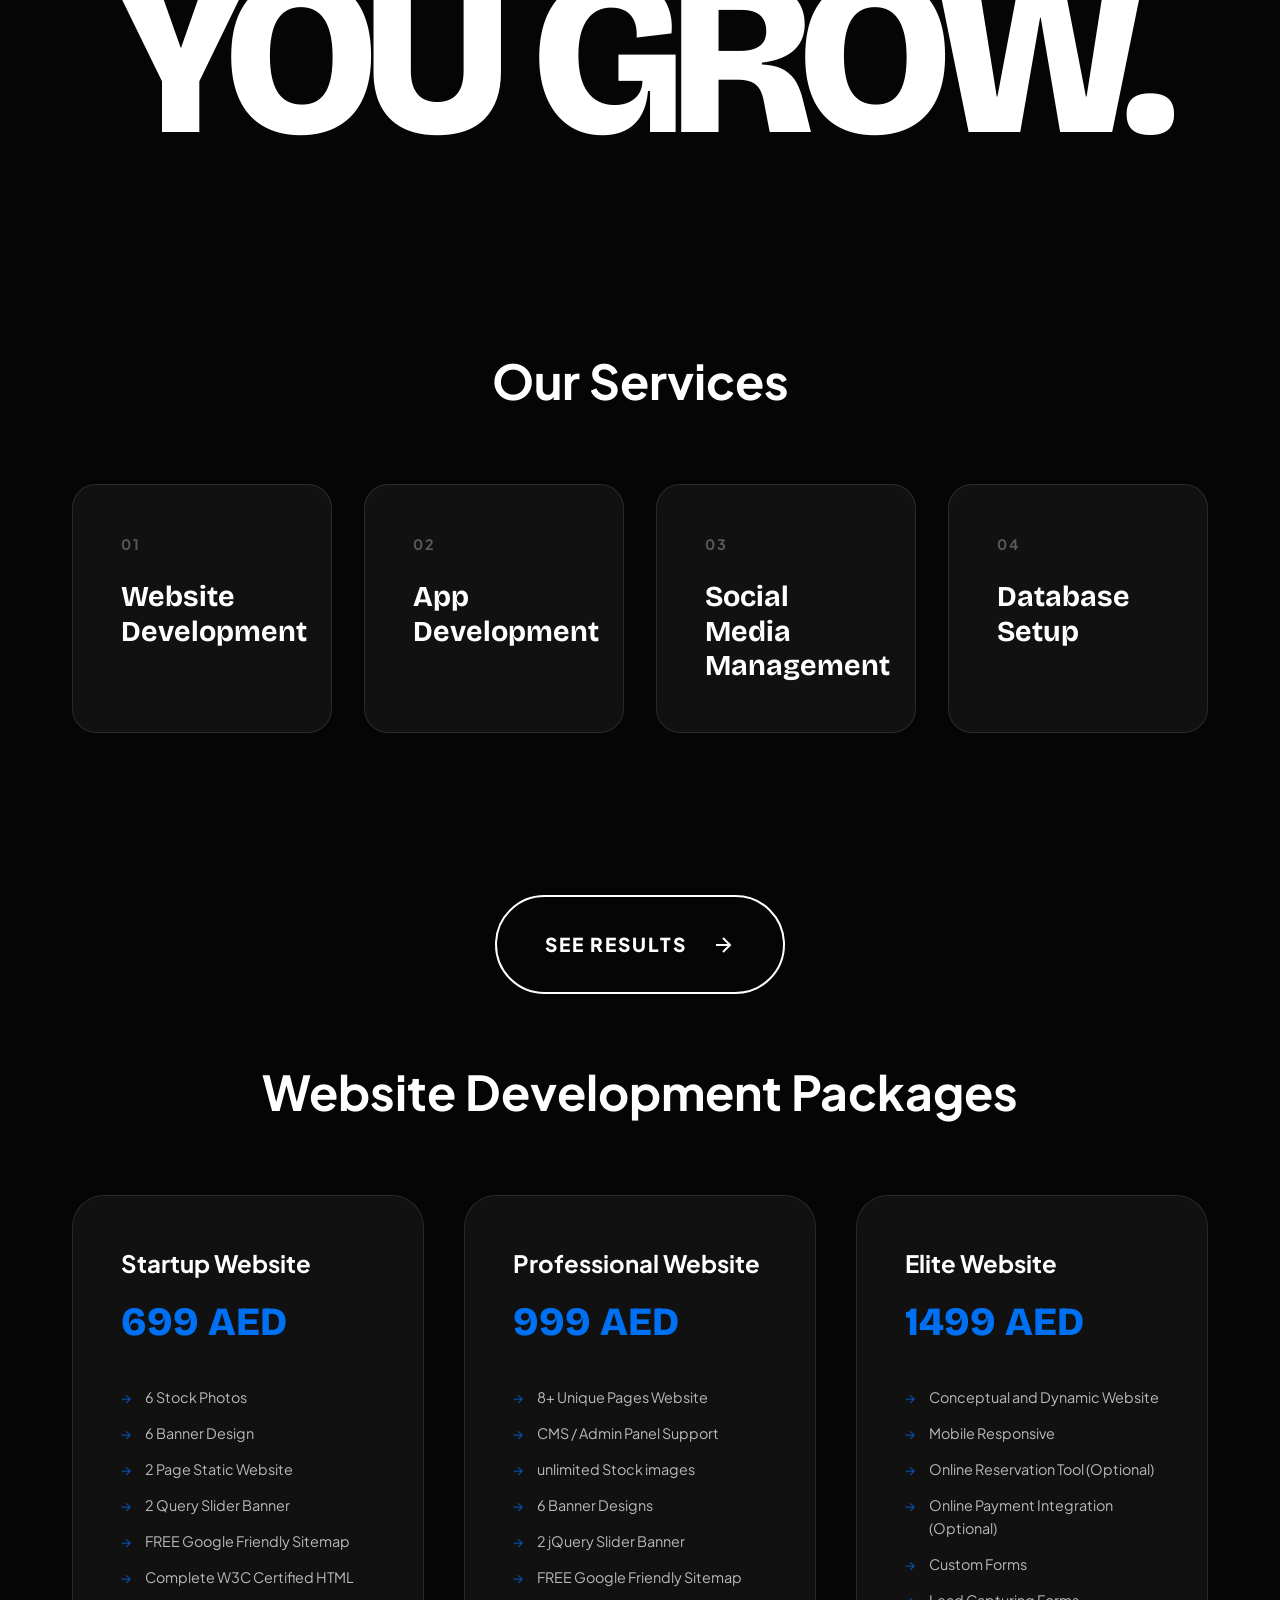
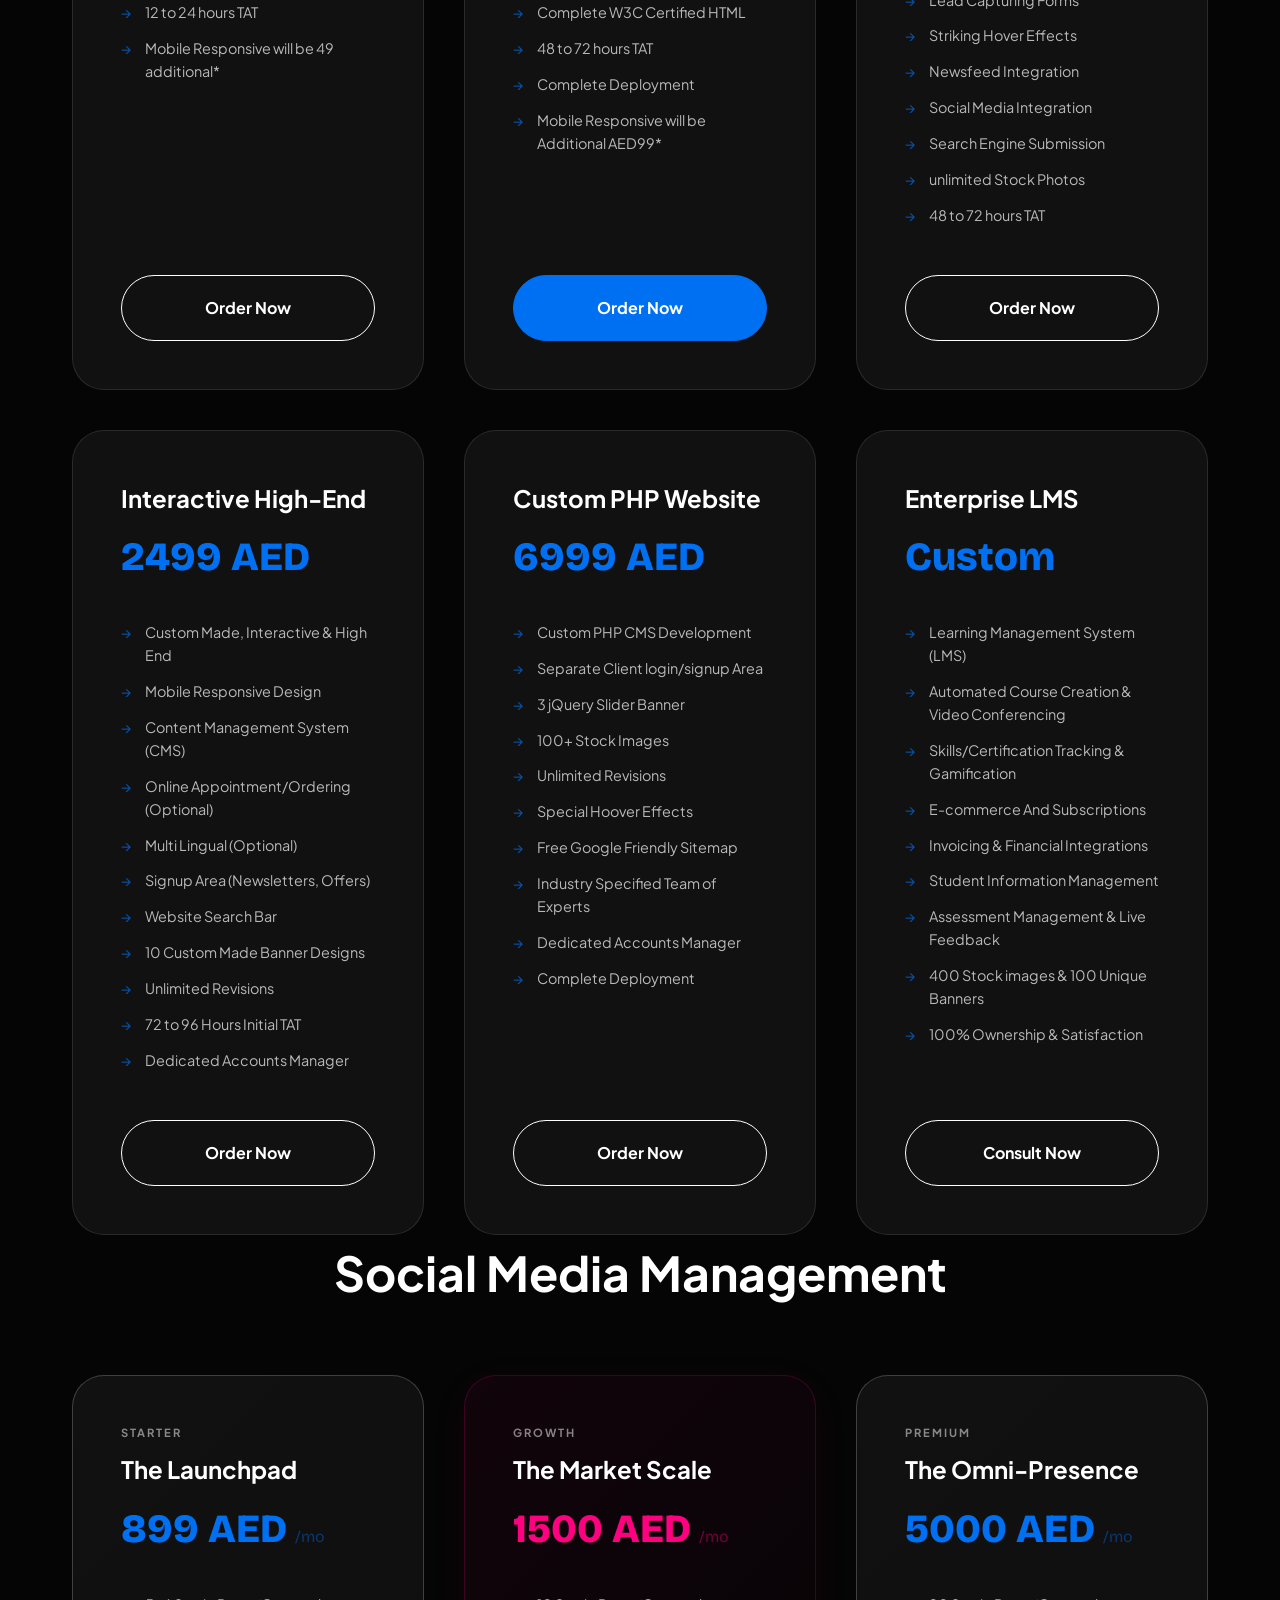
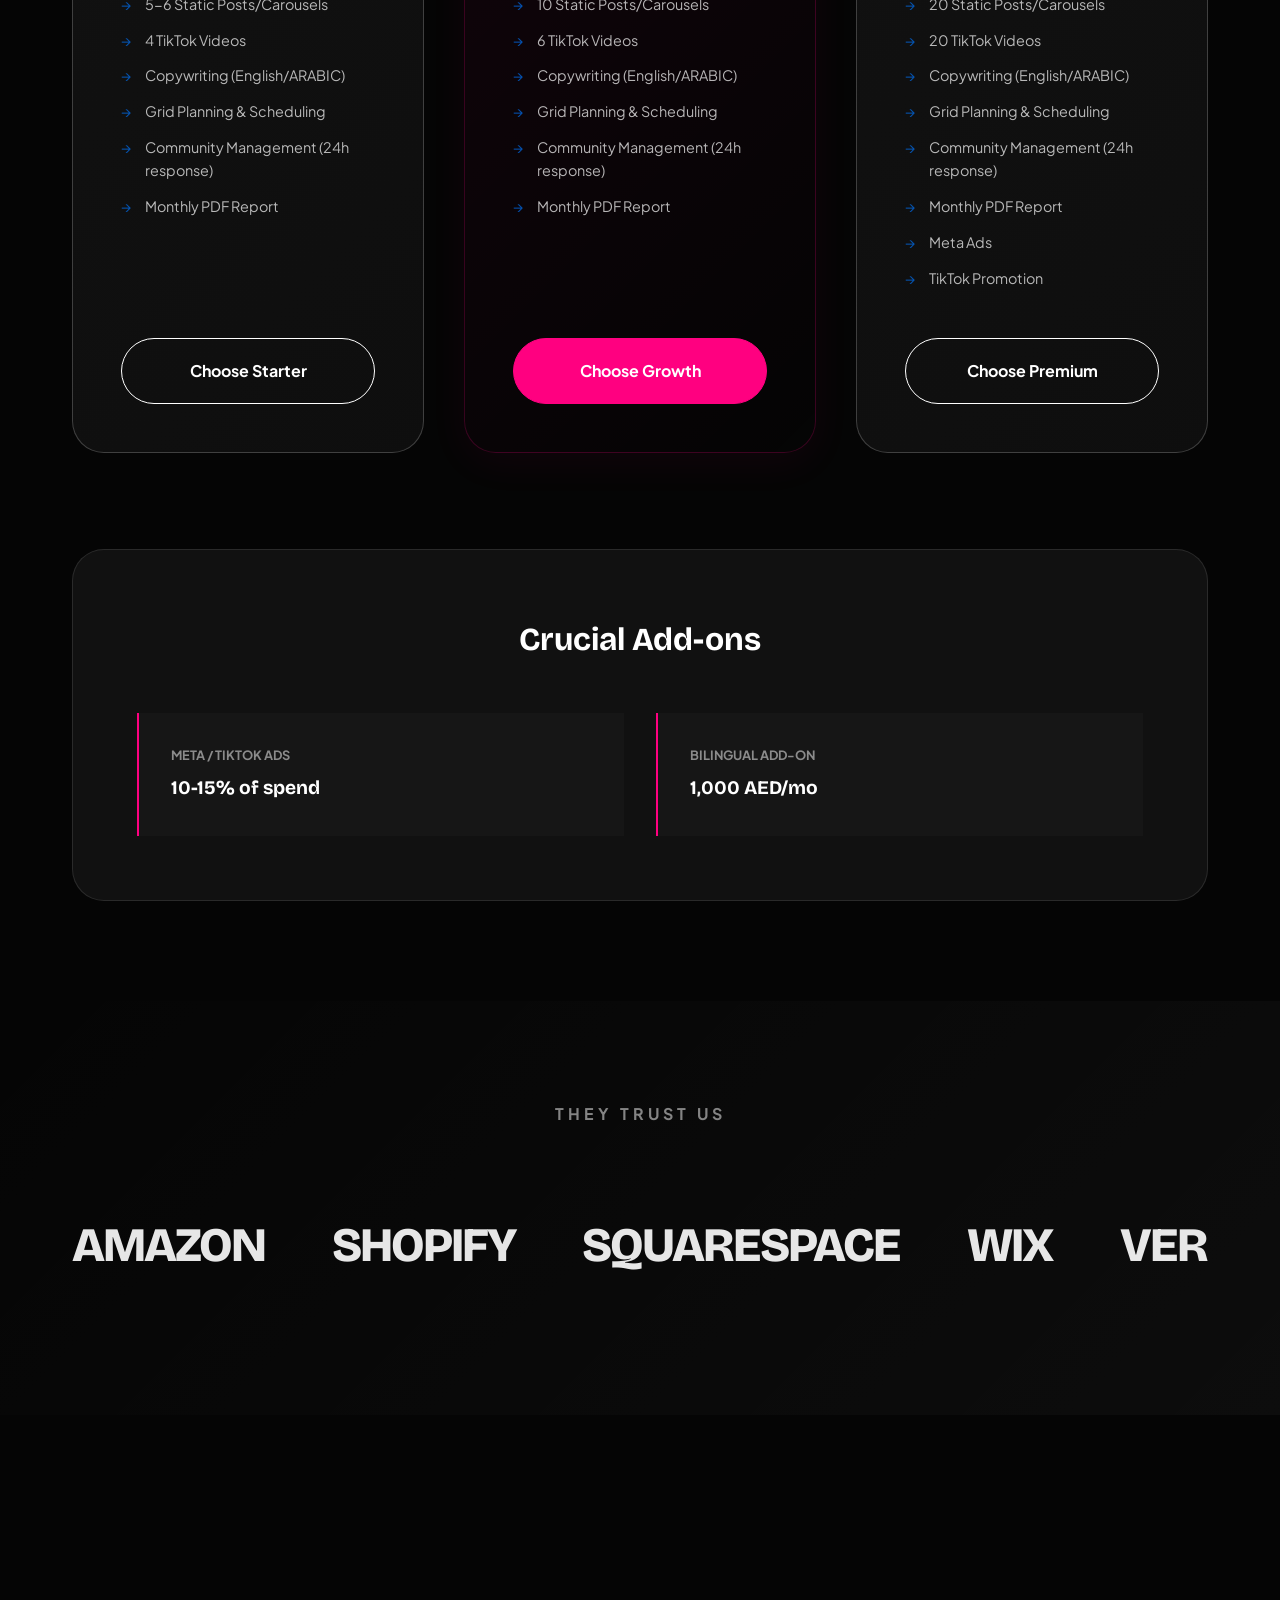
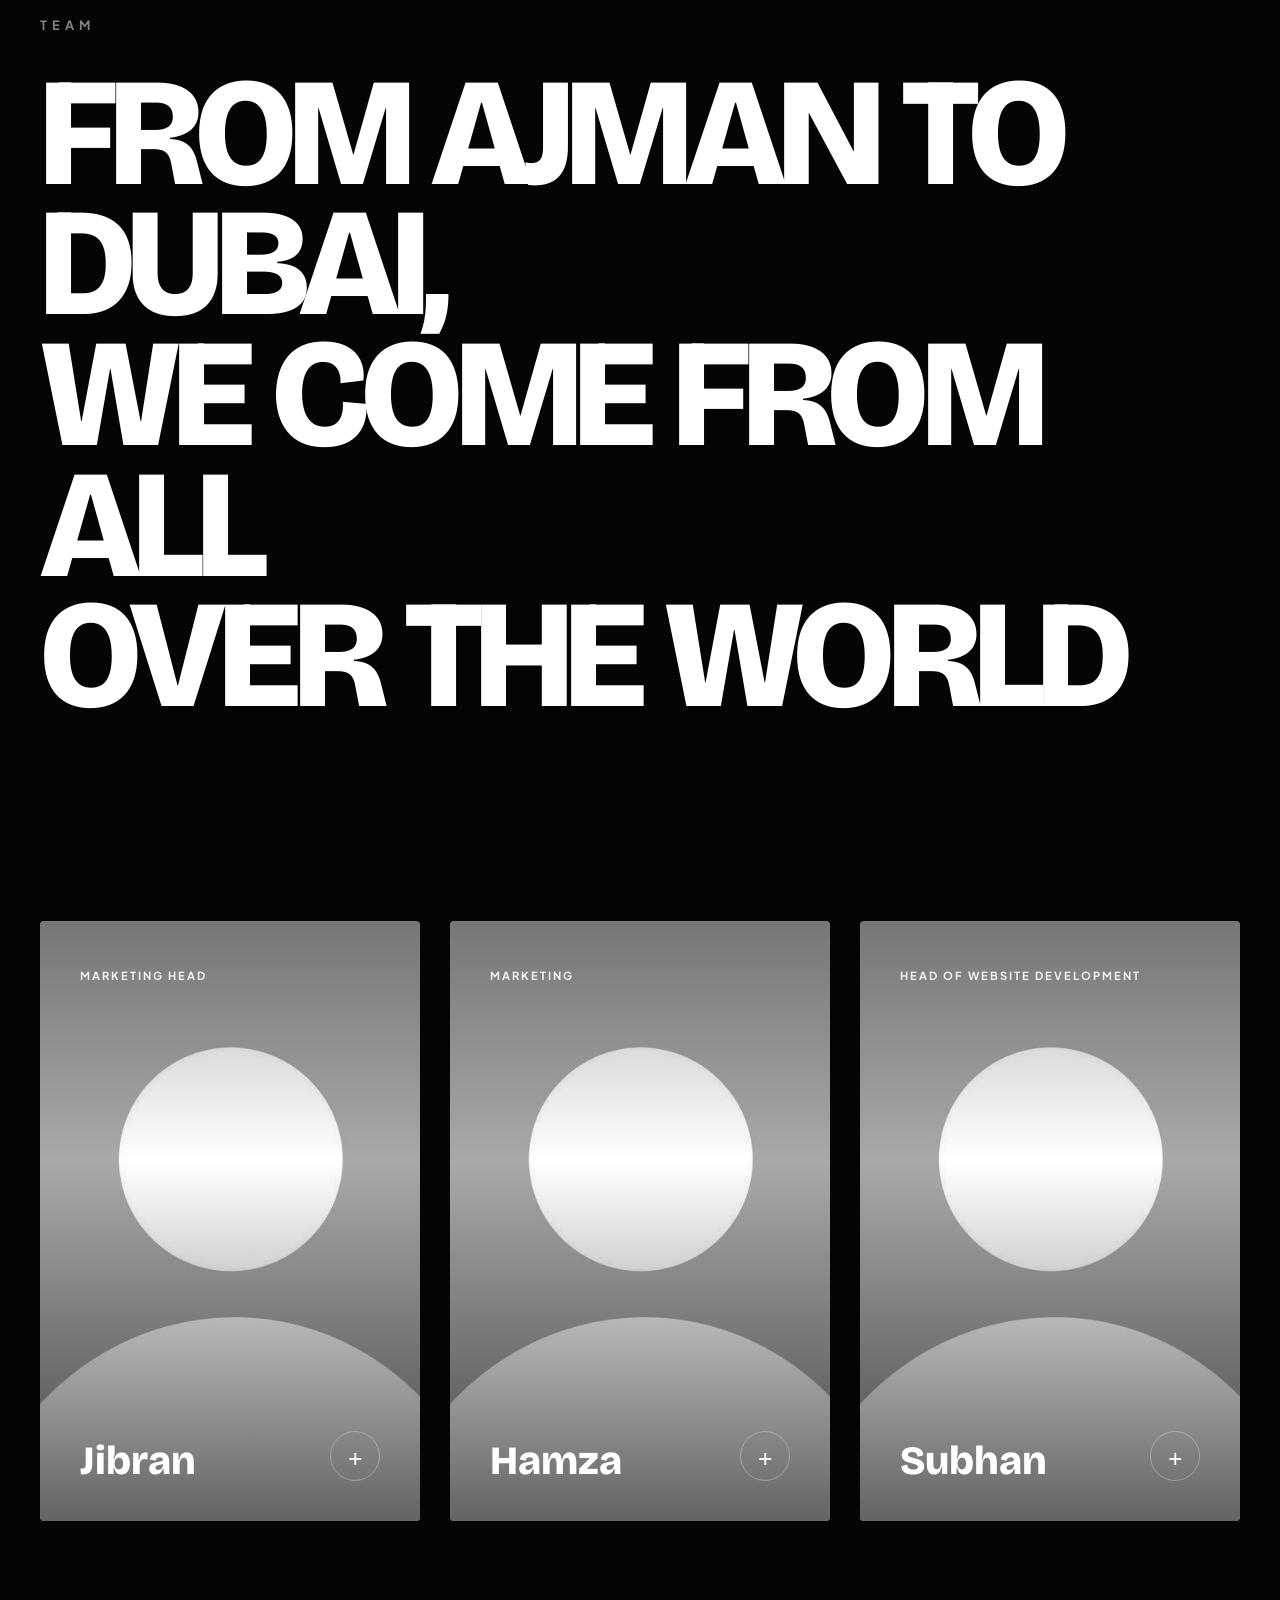
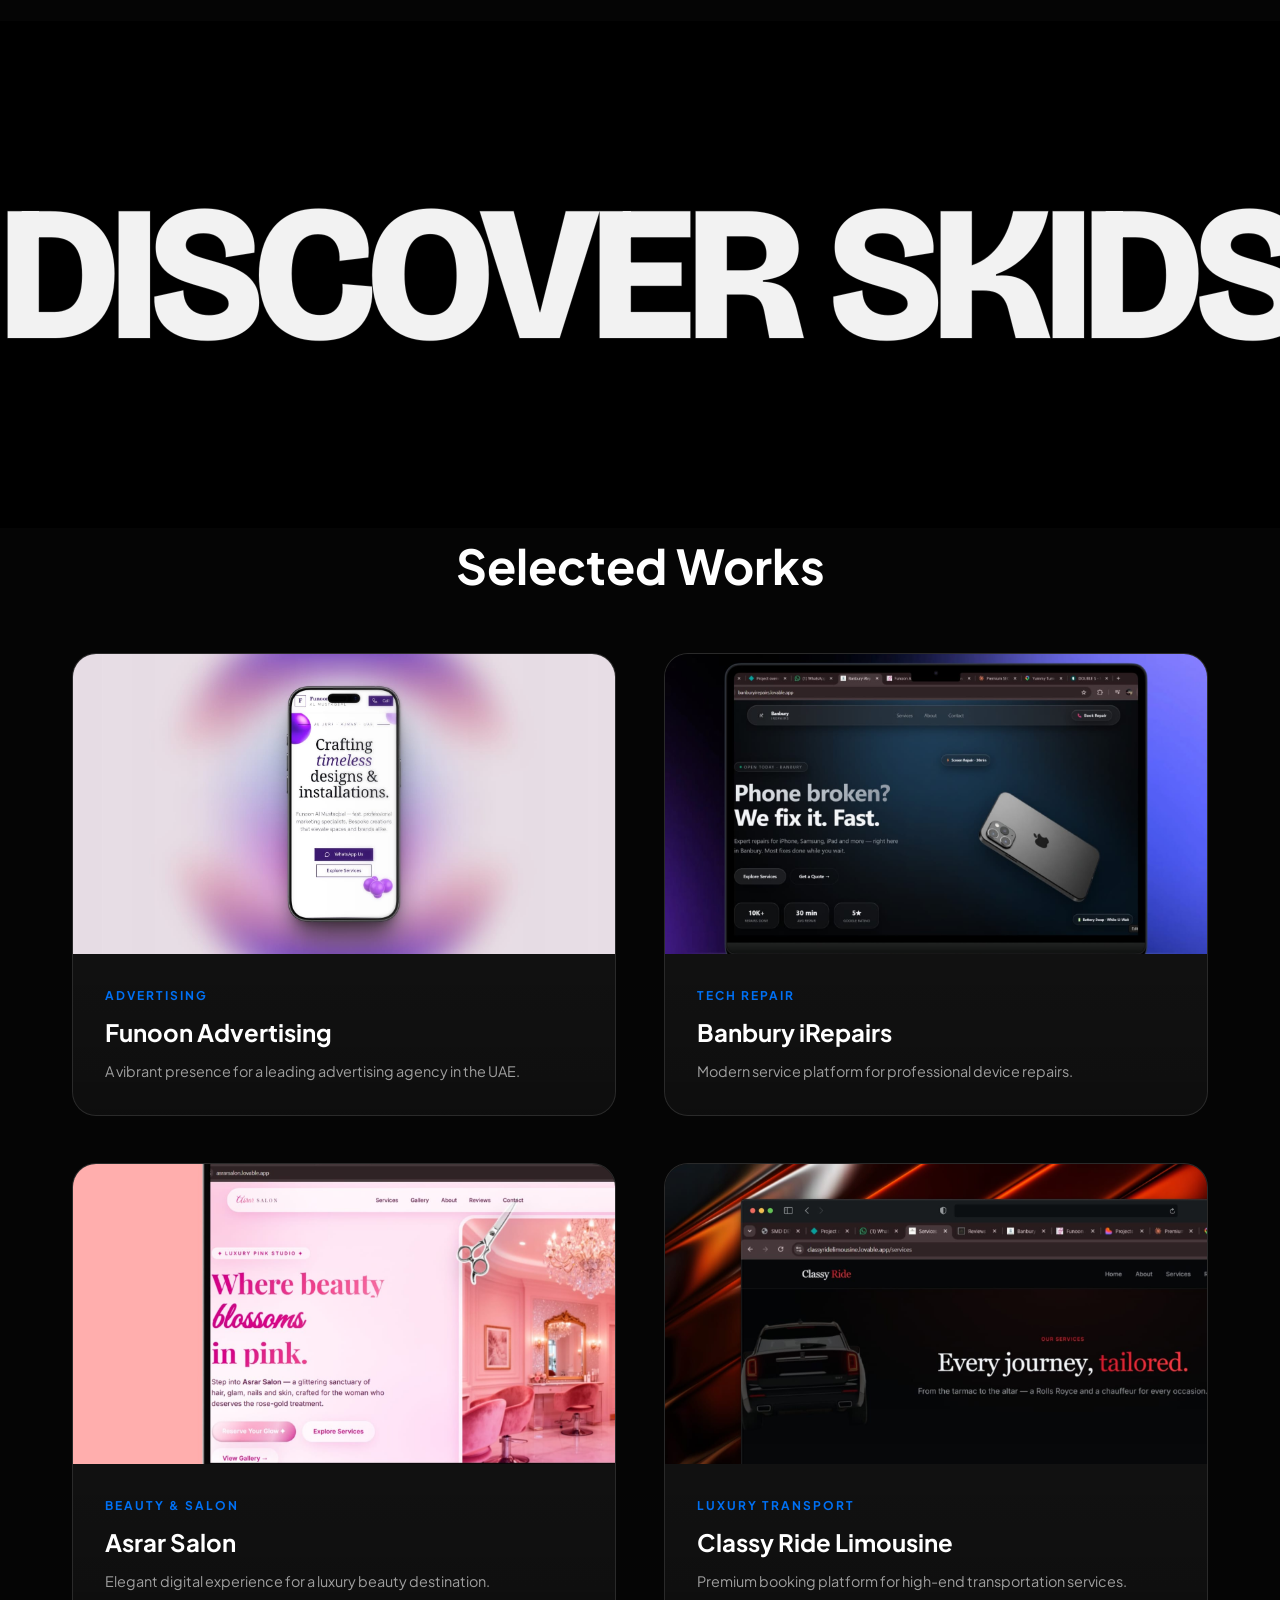
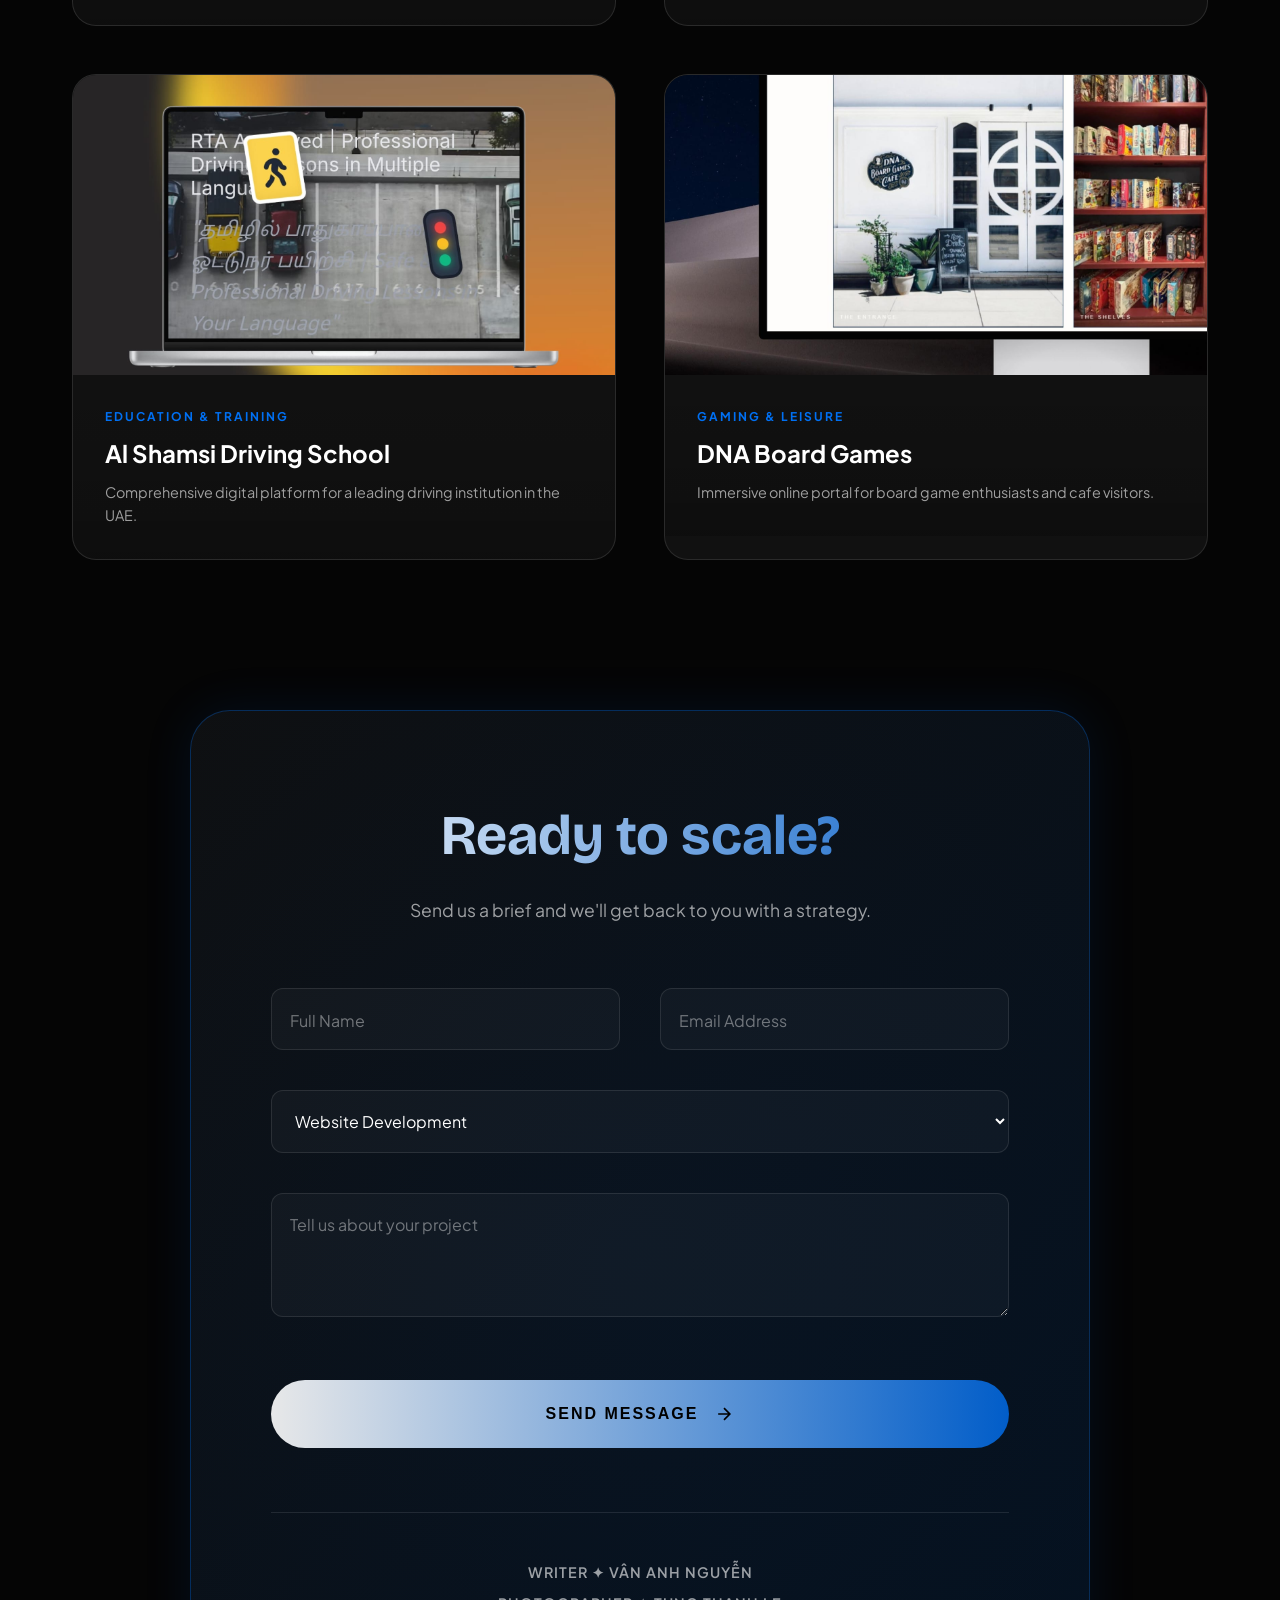
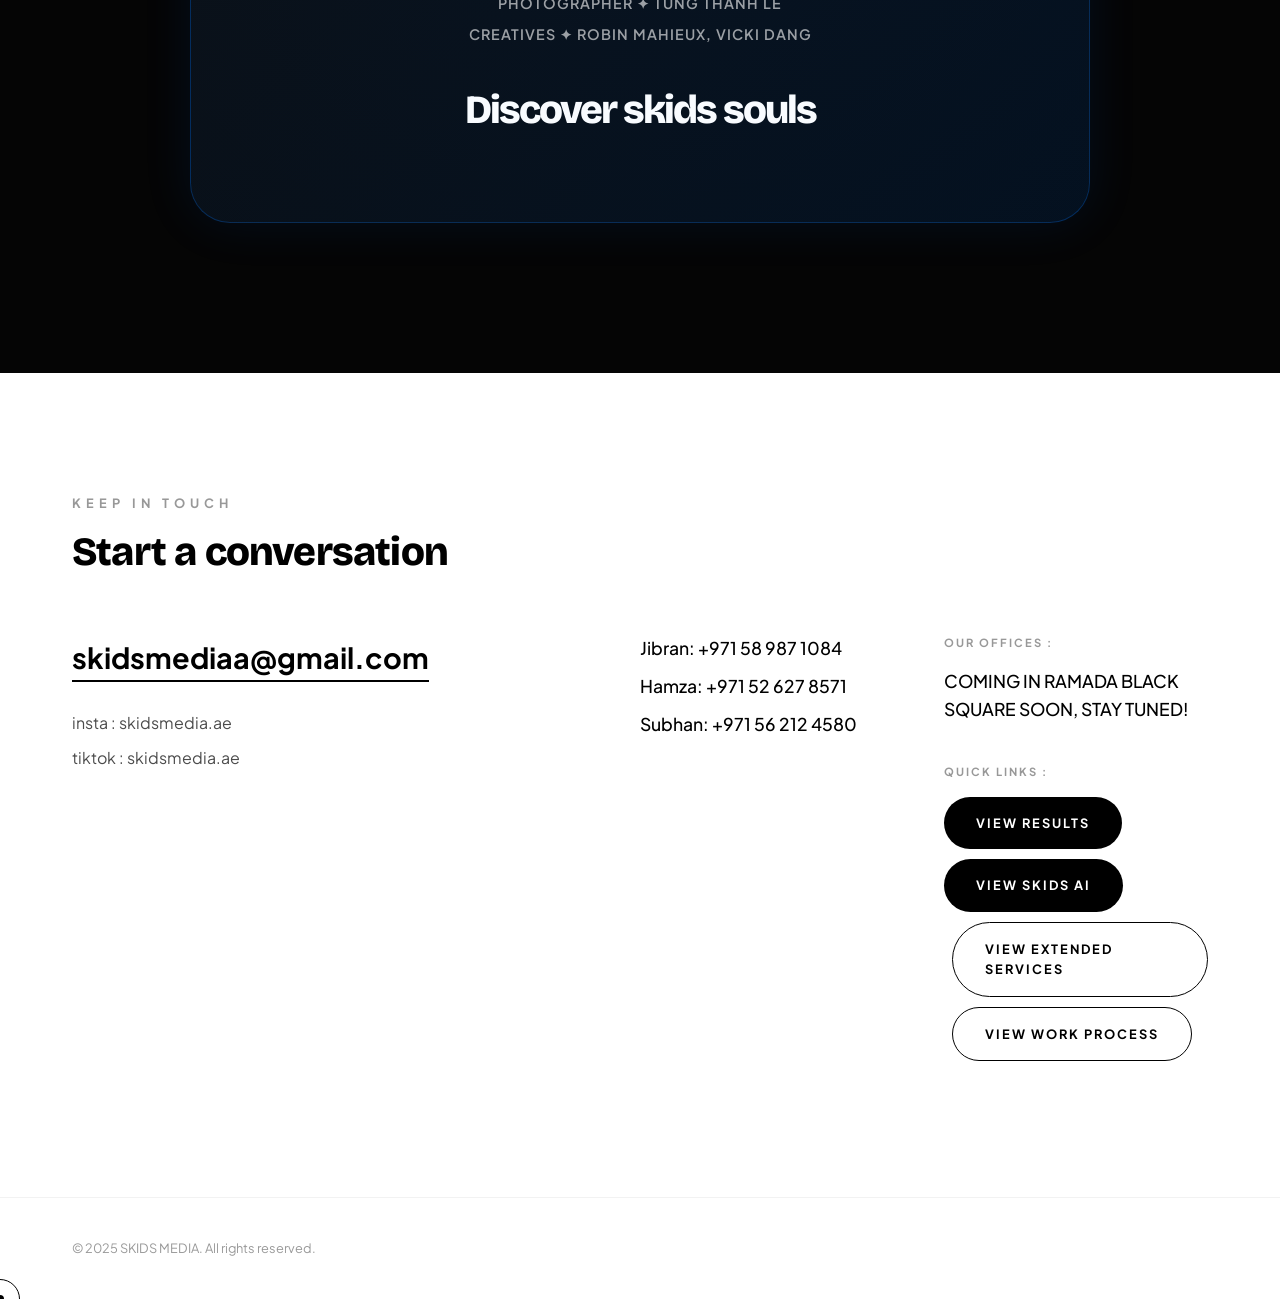
==== commit 5607f76b: "Add files via upload" ====
--- a/index.html
+++ b/index.html
@@ -3,21 +3,25 @@
 <head>
     <meta charset="UTF-8">
     <meta name="viewport" content="width=device-width, initial-scale=1.0">
-    <title>SKIDS MEDIA | Website Production House Dubai</title>
-    <meta name="description" content="Premium website production house born in Dubai. We craft high-performance, aesthetically stunning digital experiences.">
+    <title>SKIDS MEDIA | Best Web Design & SMM Agency in UAE, Dubai, Ajman & Gulf</title>
+    <link rel="icon" type="image/jpeg" href="download.jpg">
+    <meta name="description" content="SKIDS MEDIA is the premier web development & social media marketing (SMM) agency in the UAE, Ajman, Dubai & Gulf region. We design custom high-converting websites and viral social media strategies. Let your competitors touch grass.">
+    <meta name="keywords" content="website near me, website designing, apps, social media marketing, web development UAE, web design Dubai, SMM agency Ajman, social media management Gulf, best digital agency Middle East, custom web development Ajman, ecommerce website Dubai, UAE digital marketing agency, SKIDS MEDIA">
+    <meta name="robots" content="index, follow">
+    <link rel="canonical" href="https://skids.media/">
     
     <!-- Open Graph / Facebook -->
     <meta property="og:type" content="website">
     <meta property="og:url" content="https://skids.media/">
-    <meta property="og:title" content="SKIDS MEDIA | Website Production House Dubai">
-    <meta property="og:description" content="Premium website production house born in Dubai. Crafting the future of digital excellence.">
+    <meta property="og:title" content="SKIDS MEDIA | Best Web Design & SMM Agency in UAE, Dubai, Ajman & Gulf">
+    <meta property="og:description" content="Crafting premium custom websites and viral SMM campaigns across Ajman, Dubai, UAE, and the Gulf. Dominating search results and scaling Middle East brands.">
     <meta property="og:image" content="https://skids.media/og-image.jpg">
 
     <!-- Twitter -->
     <meta property="twitter:card" content="summary_large_image">
     <meta property="twitter:url" content="https://skids.media/">
-    <meta property="twitter:title" content="SKIDS MEDIA | Website Production House Dubai">
-    <meta property="twitter:description" content="Premium website production house born in Dubai. Crafting the future of digital excellence.">
+    <meta property="twitter:title" content="SKIDS MEDIA | Best Web Design & SMM Agency in UAE, Dubai, Ajman & Gulf">
+    <meta property="twitter:description" content="Crafting premium custom websites and viral SMM campaigns across Ajman, Dubai, UAE, and the Gulf. Dominating search results and scaling Middle East brands.">
     <meta property="twitter:image" content="https://skids.media/og-image.jpg">
     
     <!-- Google Fonts -->
@@ -26,6 +30,68 @@
     <link href="https://fonts.googleapis.com/css2?family=Plus+Jakarta+Sans:wght@300;400;500;600;700;800&family=Bricolage+Grotesque:opsz,wght@12..96,200..800&family=Outfit:wght@300;400;600;800;900&display=swap" rel="stylesheet">
     
     <link rel="stylesheet" href="style.css">
+    
+    <!-- JSON-LD Local Business & Professional Service Schema -->
+    <script type="application/ld+json">
+    {
+      "@context": "https://schema.org",
+      "@type": "ProfessionalService",
+      "name": "SKIDS MEDIA",
+      "image": "https://skids.media/og-image.jpg",
+      "url": "https://skids.media/",
+      "telephone": "+971589871084",
+      "priceRange": "AED",
+      "address": {
+        "@type": "PostalAddress",
+        "streetAddress": "Ramada Black Square",
+        "addressLocality": "Ajman",
+        "addressRegion": "AJ",
+        "addressCountry": "AE"
+      },
+      "geo": {
+        "@type": "GeoCoordinates",
+        "latitude": "25.3994",
+        "longitude": "55.4796"
+      },
+      "openingHoursSpecification": {
+        "@type": "OpeningHoursSpecification",
+        "dayOfWeek": [
+          "Monday",
+          "Tuesday",
+          "Wednesday",
+          "Thursday",
+          "Friday"
+        ],
+        "opens": "09:00",
+        "closes": "18:00"
+      },
+      "sameAs": [
+        "https://wa.me/971589871084"
+      ],
+      "areaServed": [
+        {
+          "@type": "AdministrativeArea",
+          "name": "United Arab Emirates"
+        },
+        {
+          "@type": "AdministrativeArea",
+          "name": "Ajman"
+        },
+        {
+          "@type": "AdministrativeArea",
+          "name": "Dubai"
+        },
+        {
+          "@type": "AdministrativeArea",
+          "name": "Gulf"
+        },
+        {
+          "@type": "AdministrativeArea",
+          "name": "Middle East"
+        }
+      ]
+    }
+    </script>
 </head>
 <body>
     <div id="intro-loader">
@@ -125,6 +191,16 @@
         </section>
 
 
+        <!-- See Results Button -->
+        <div class="container" style="text-align: center; margin-bottom: 60px;">
+            <a href="portfolio.html" class="cta-link-secondary" style="display: inline-flex;">
+                <span data-i18n="nav_results">SEE RESULTS</span>
+                <svg width="24" height="24" viewBox="0 0 24 24" fill="none" stroke="currentColor" stroke-width="2">
+                    <path d="M5 12h14M12 5l7 7-7 7"/>
+                </svg>
+            </a>
+        </div>
+
         <!-- Packages Section -->
         <section id="packages" class="container">
             <h2 class="section-title" data-i18n="packages_title">Website Development Packages</h2>
@@ -266,12 +342,12 @@
                     <div class="package-header">
                         <span class="package-tag">Starter</span>
                         <h3>The Launchpad</h3>
-                        <div class="price">699 AED<span>/mo</span></div>
-                    </div>
-                    <ul class="package-features">
-                        <li>12-15 Static Posts/Carousels</li>
-                        <li>4 Short-form Videos (Stock/Client Media)</li>
-                        <li>Copywriting (English)</li>
+                        <div class="price">899 AED<span>/mo</span></div>
+                    </div>
+                    <ul class="package-features">
+                        <li>5-6 Static Posts/Carousels</li>
+                        <li>4 TikTok Videos</li>
+                        <li>Copywriting (English/ARABIC)</li>
                         <li>Grid Planning & Scheduling</li>
                         <li>Community Management (24h response)</li>
                         <li>Monthly PDF Report</li>
@@ -284,16 +360,15 @@
                     <div class="package-header">
                         <span class="package-tag">Growth</span>
                         <h3>The Market Scale</h3>
-                        <div class="price">1000 AED<span>/mo</span></div>
-                    </div>
-                    <ul class="package-features">
-                        <li>20-25 Assets / Month</li>
-                        <li>10-12 High-Quality Short-form Videos</li>
-                        <li>Bilingual Copywriting (EN + AR)</li>
-                        <li>On-Site Shoot (Mobile Videography)</li>
-                        <li>Active Community Management (2h window)</li>
-                        <li>Influencer/KOL Outreach</li>
-                        <li>Detailed Analytics Dashboard</li>
+                        <div class="price">1500 AED<span>/mo</span></div>
+                    </div>
+                    <ul class="package-features">
+                        <li>10 Static Posts/Carousels</li>
+                        <li>6 TikTok Videos</li>
+                        <li>Copywriting (English/ARABIC)</li>
+                        <li>Grid Planning & Scheduling</li>
+                        <li>Community Management (24h response)</li>
+                        <li>Monthly PDF Report</li>
                     </ul>
                     <a href="https://wa.me/971589871084" class="package-btn highlight-pink">Choose Growth</a>
                 </div>
@@ -306,14 +381,14 @@
                         <div class="price">5000 AED<span>/mo</span></div>
                     </div>
                     <ul class="package-features">
-                        <li>Daily Publishing (30+ Assets)</li>
-                        <li>16-20 Premium Reels/TikToks</li>
-                        <li>Premium Bilingual Copy (Culturally Nuanced)</li>
-                        <li>2 Dedicated Production Days</li>
-                        <li>Dedicated Account Manager</li>
-                        <li>Weekend Community Coverage</li>
-                        <li>Paid Ads Management Integration</li>
-                        <li>Monthly Strategy Presentation</li>
+                        <li>20 Static Posts/Carousels</li>
+                        <li>20 TikTok Videos</li>
+                        <li>Copywriting (English/ARABIC)</li>
+                        <li>Grid Planning & Scheduling</li>
+                        <li>Community Management (24h response)</li>
+                        <li>Monthly PDF Report</li>
+                        <li>Meta Ads</li>
+                        <li>TikTok Promotion</li>
                     </ul>
                     <a href="https://wa.me/971589871084" class="package-btn">Choose Premium</a>
                 </div>
@@ -369,46 +444,6 @@
         </section>
 
 
-        <!-- Features (Integrate, Collaborate, Challenge) Moved Before Team -->
-        <section id="integrate" class="feature-section container">
-            <div class="feature-visual">
-                <div class="liquid-blob blob-1"></div>
-            </div>
-            <div class="feature-content">
-                <div class="feature-header">
-                    <span class="feature-num">01</span>
-                    <span class="feature-label" data-i18n="feat_integrate">INTEGRATE</span>
-                </div>
-                <p class="feature-text" data-i18n="integrate_desc">Born in Gulf, raised by the world — skids is the global fulcrum between East and West. We blur boundaries of difference, creating design that stands the test of time.</p>
-            </div>
-        </section>
-
-        <section id="collaborate" class="feature-section container">
-            <div class="feature-visual">
-                <div class="liquid-blob blob-2"></div>
-            </div>
-            <div class="feature-content">
-                <div class="feature-header">
-                    <span class="feature-num">02</span>
-                    <span class="feature-label" data-i18n="feat_collaborate">COLLABORATE</span>
-                </div>
-                <p class="feature-text" data-i18n="collaborate_desc">Collaboration over competition — Creativity, for skids media, is like having a nabe with friends where we combine the creativity that sets us apart. Through collaborative initiative, we bring your visions to fruition.</p>
-            </div>
-        </section>
-
-        <section id="challenge" class="feature-section container">
-            <div class="feature-visual">
-                <div class="liquid-blob blob-3"></div>
-            </div>
-            <div class="feature-content">
-                <div class="feature-header">
-                    <span class="feature-num">03</span>
-                    <span class="feature-label" data-i18n="feat_challenge">CHALLENGE</span>
-                </div>
-                <p class="feature-text" data-i18n="challenge_desc">We create to evoke — We start where others stop, we question the norms, we refuse to be redundant, skids media seeks to deliver original creative solutions.</p>
-            </div>
-        </section>
-
         <section id="team" class="team-section container">
             <h2 class="team-minimal" data-i18n="nav_team">TEAM</h2>
             <div class="team-huge-text">
--- a/style.css
+++ b/style.css
@@ -543,20 +543,20 @@
     align-items: center;
     gap: 1.5rem;
     text-decoration: none;
-    color: #fff;
+    color: #ffffff !important;
     font-weight: 800;
     font-size: 1.2rem;
     letter-spacing: 2px;
     padding: 2rem 3rem;
-    border: 1px solid rgba(255,255,255,0.1);
+    border: 2px solid #ffffff;
     border-radius: 50px;
-    background: rgba(255,255,255,0.03);
+    background: transparent;
     transition: all 0.4s cubic-bezier(0.16, 1, 0.3, 1);
 }
 
 .cta-link-secondary:hover {
-    background: #fff;
-    color: #000;
+    background: #ffffff;
+    color: #000000 !important;
     transform: scale(1.05);
 }
 
@@ -1545,13 +1545,14 @@
         height: 100vh;
         background: #000;
         flex-direction: column;
-        justify-content: center;
+        justify-content: flex-start;
         align-items: center;
         text-align: center;
         gap: 2.5rem;
         transition: 0.5s cubic-bezier(0.16, 1, 0.3, 1);
         z-index: 1000;
-        padding: 0;
+        padding: 100px 0;
+        overflow-y: auto;
     }
     .nav-links.active { right: 0; }
     .nav-links a { font-size: 1.8rem; }
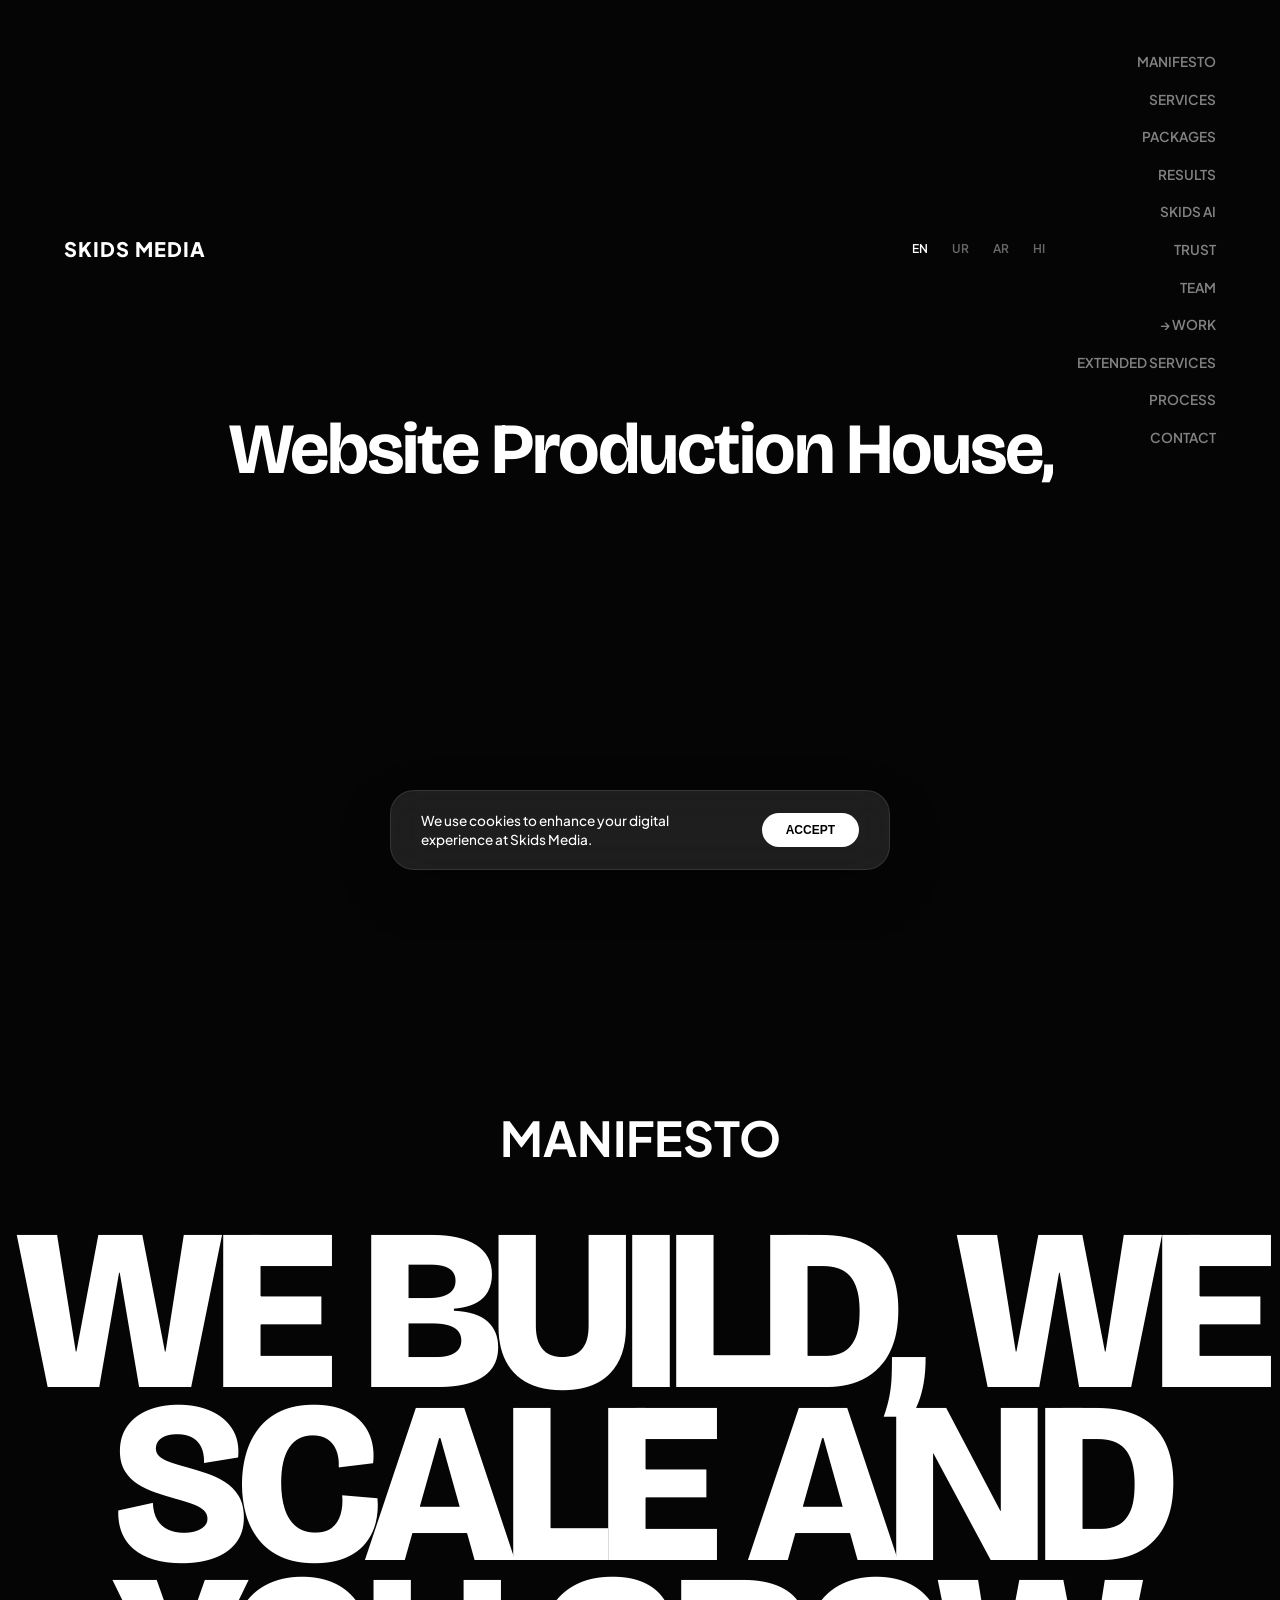
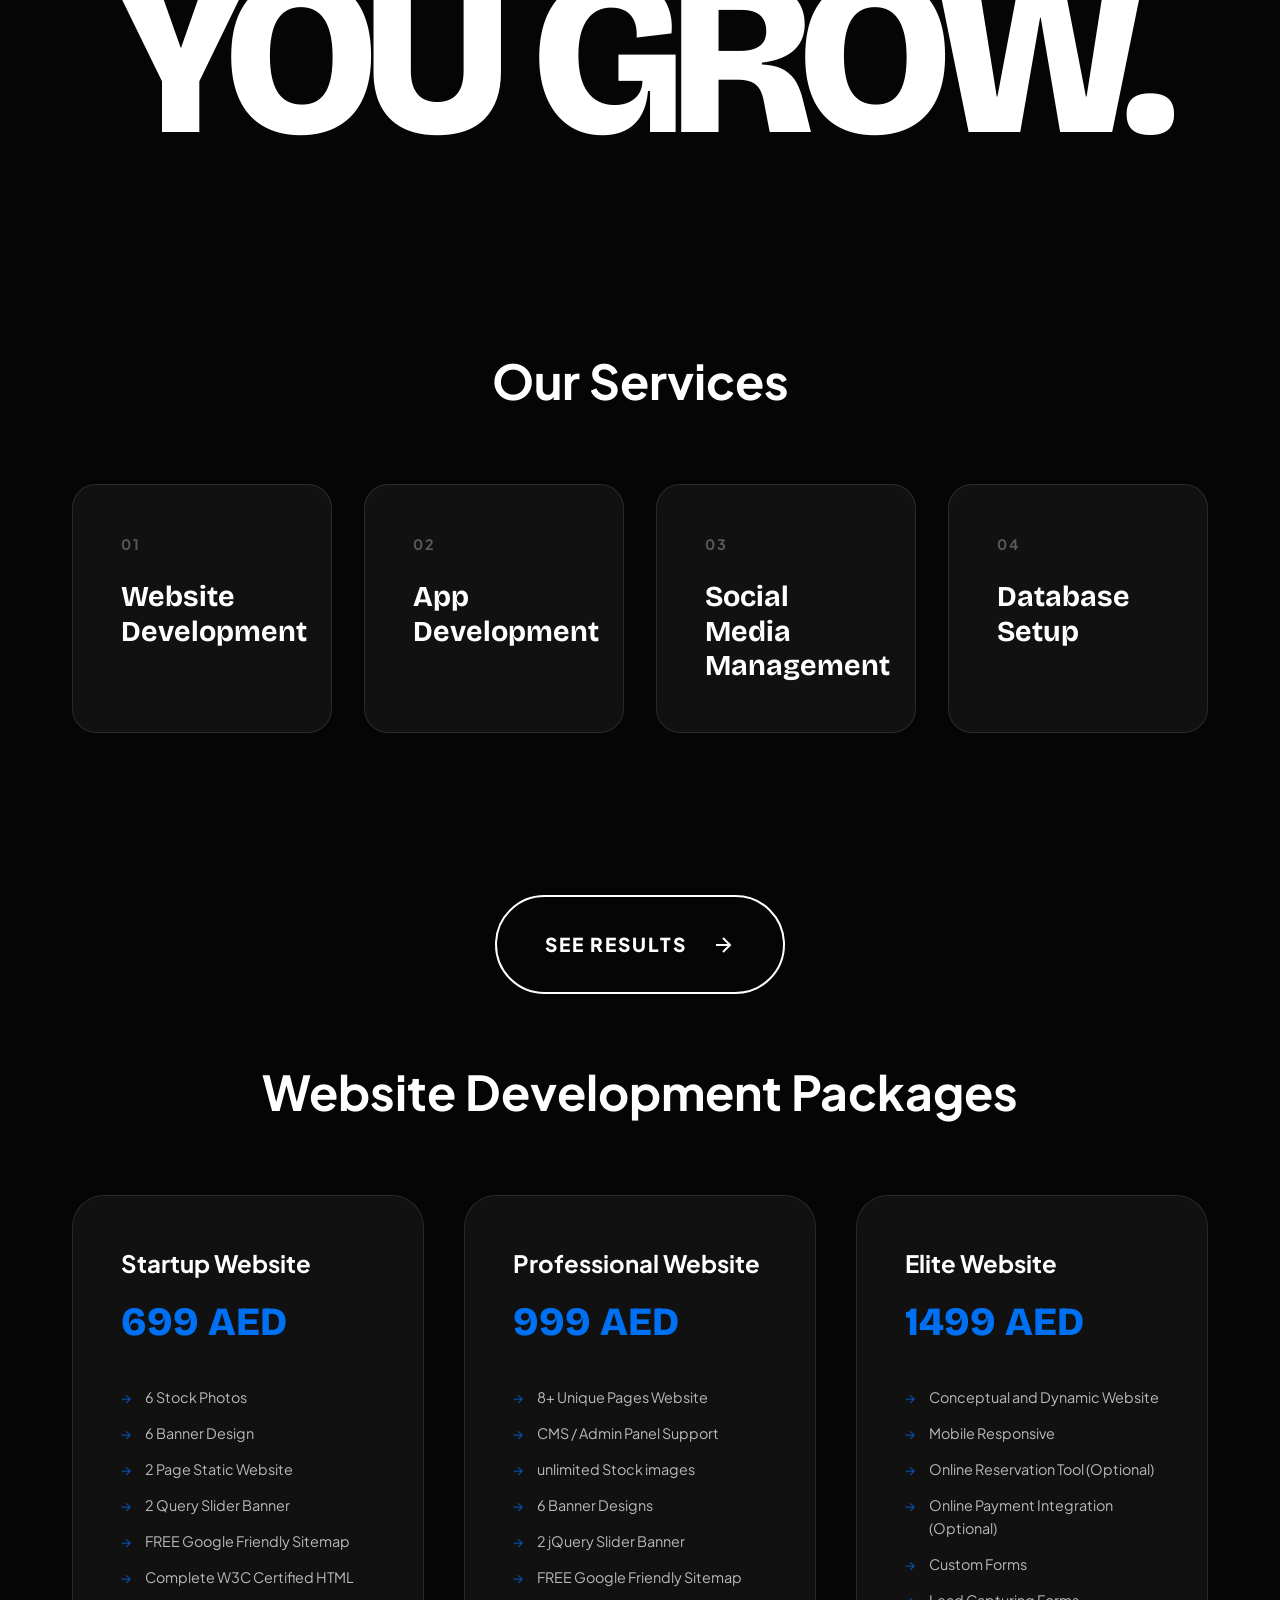
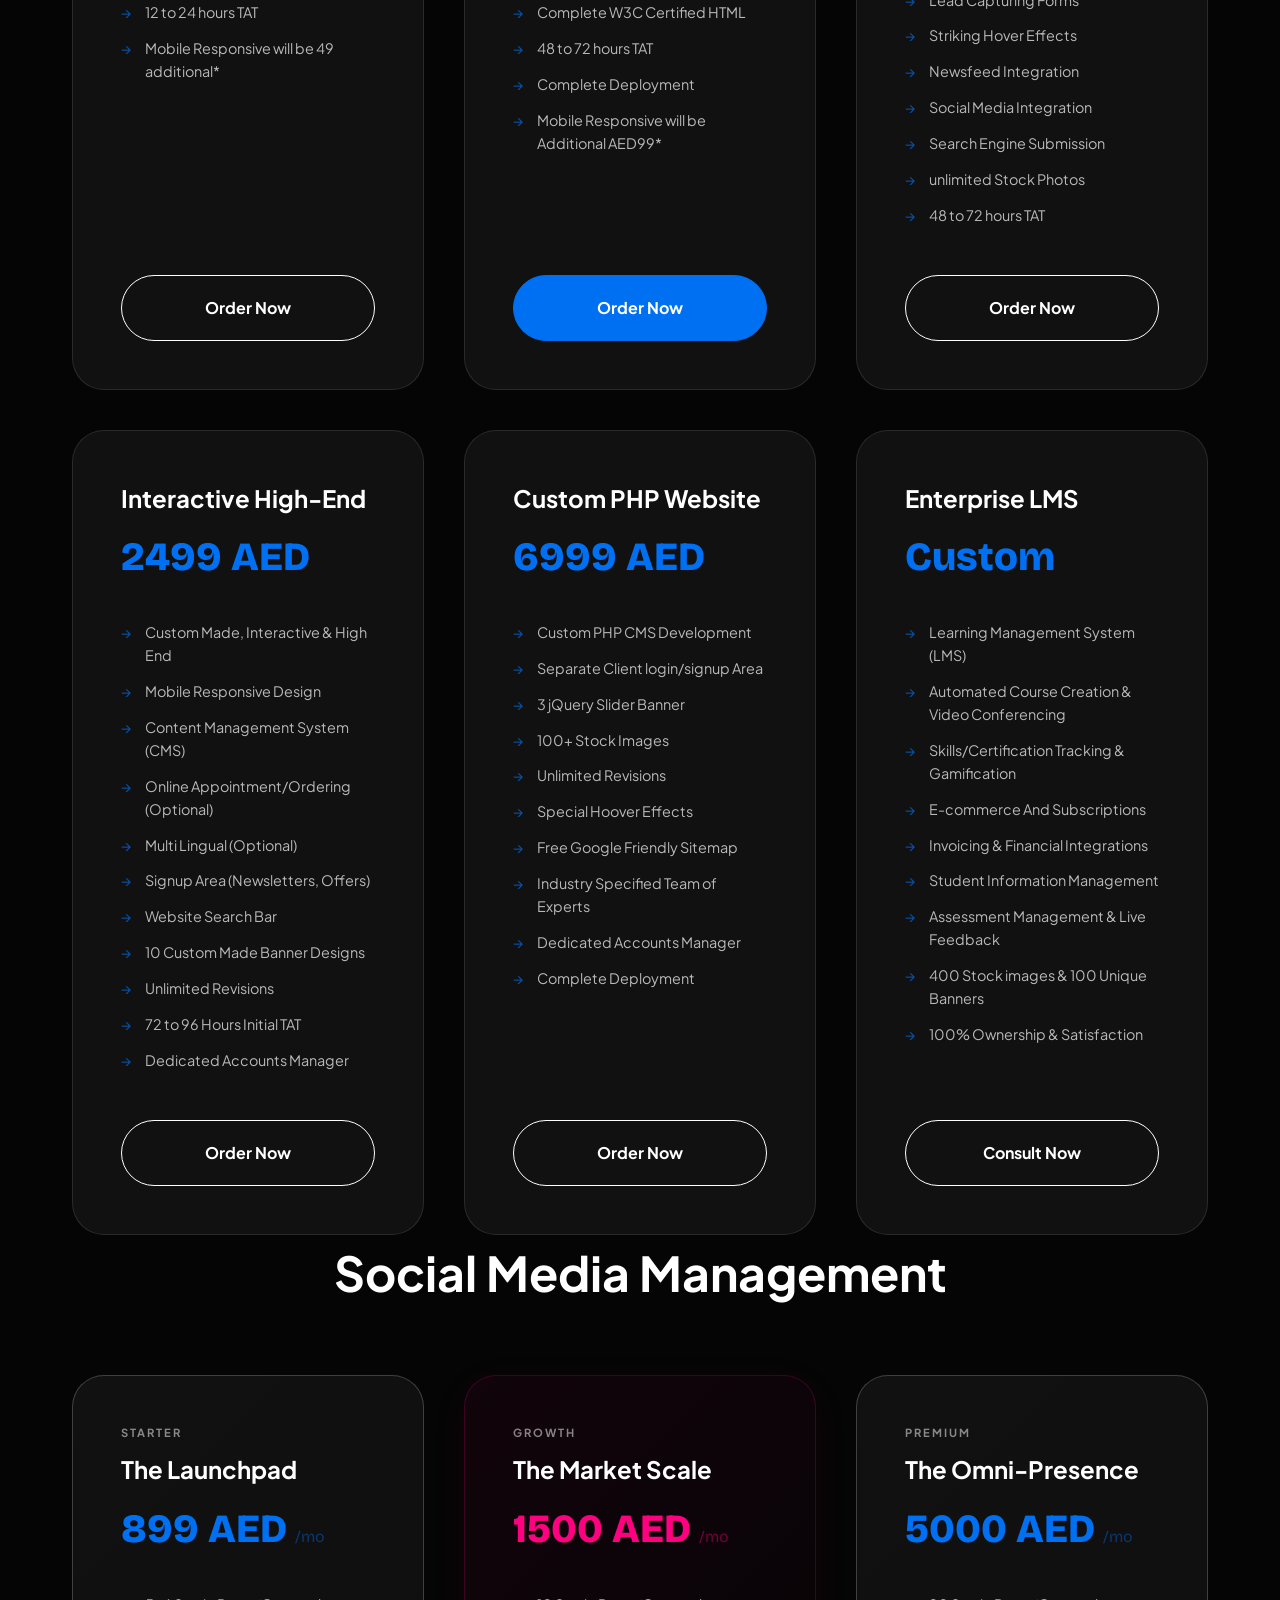
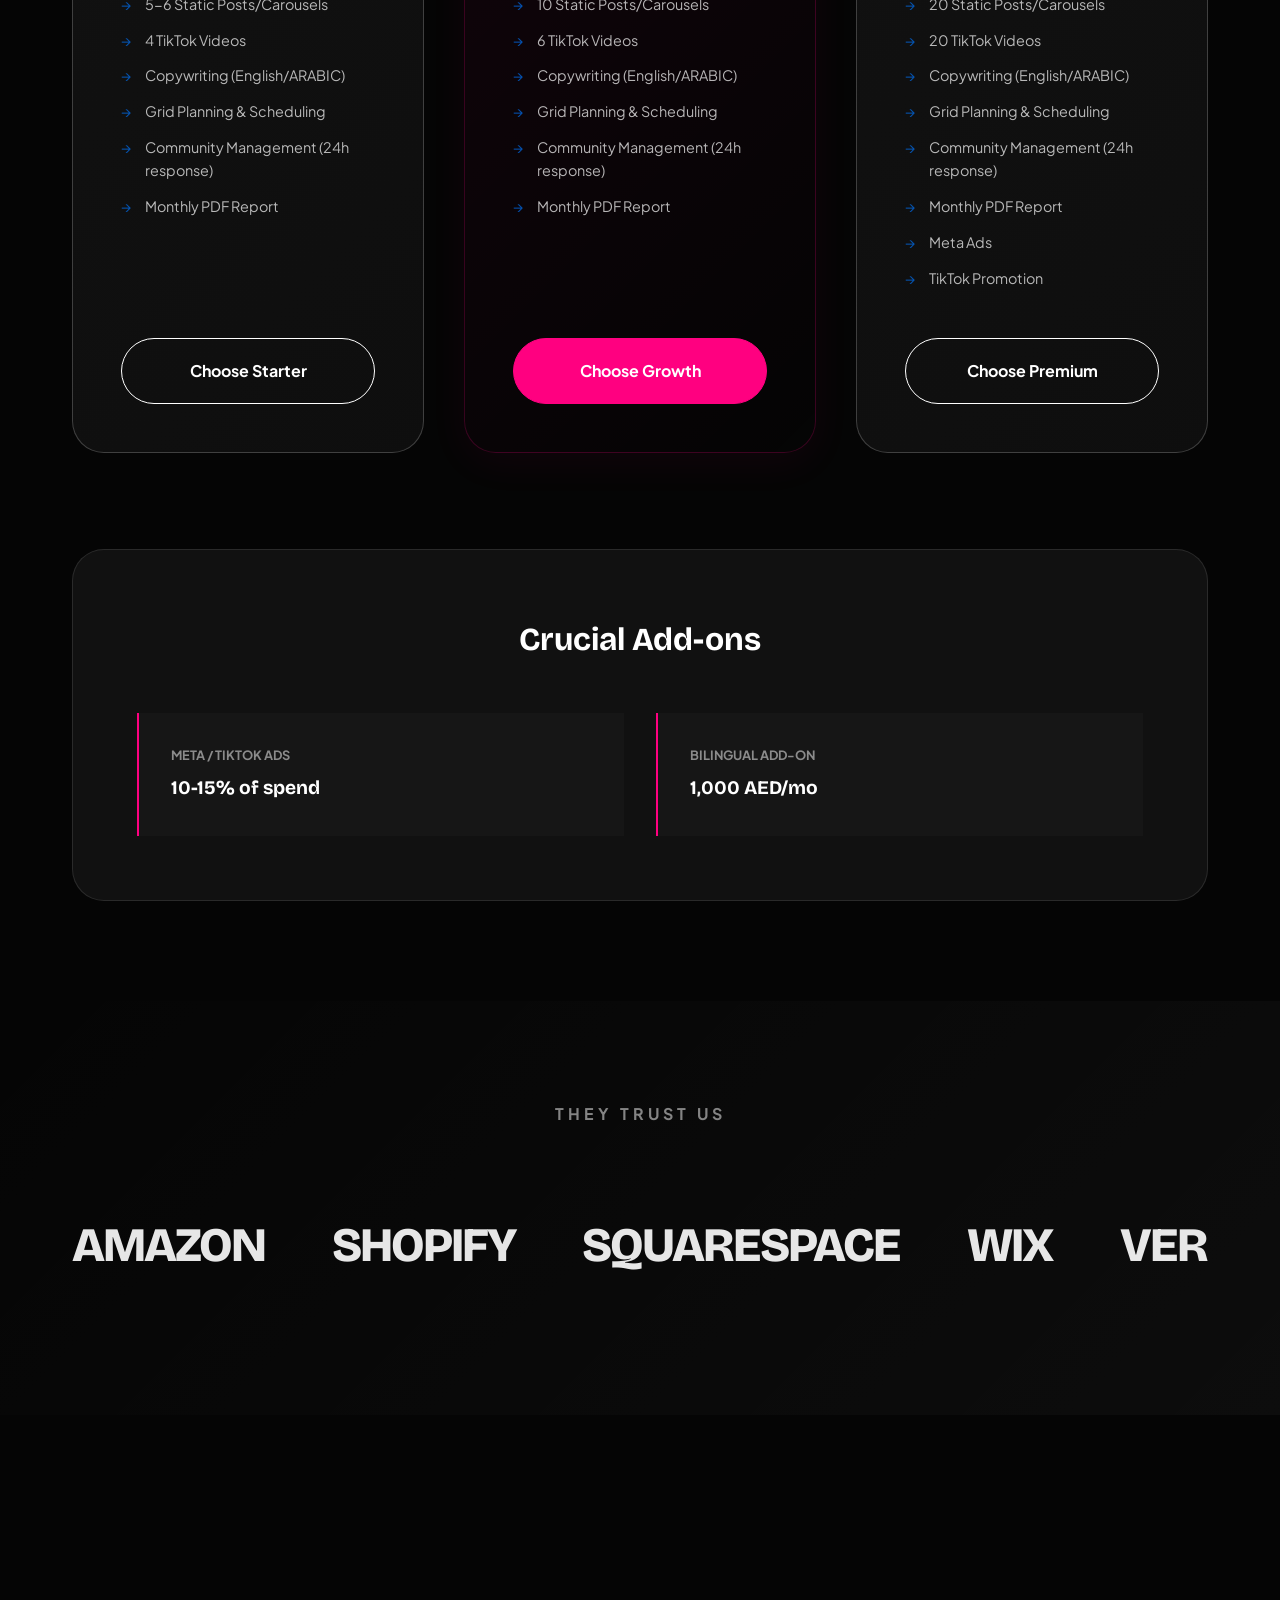
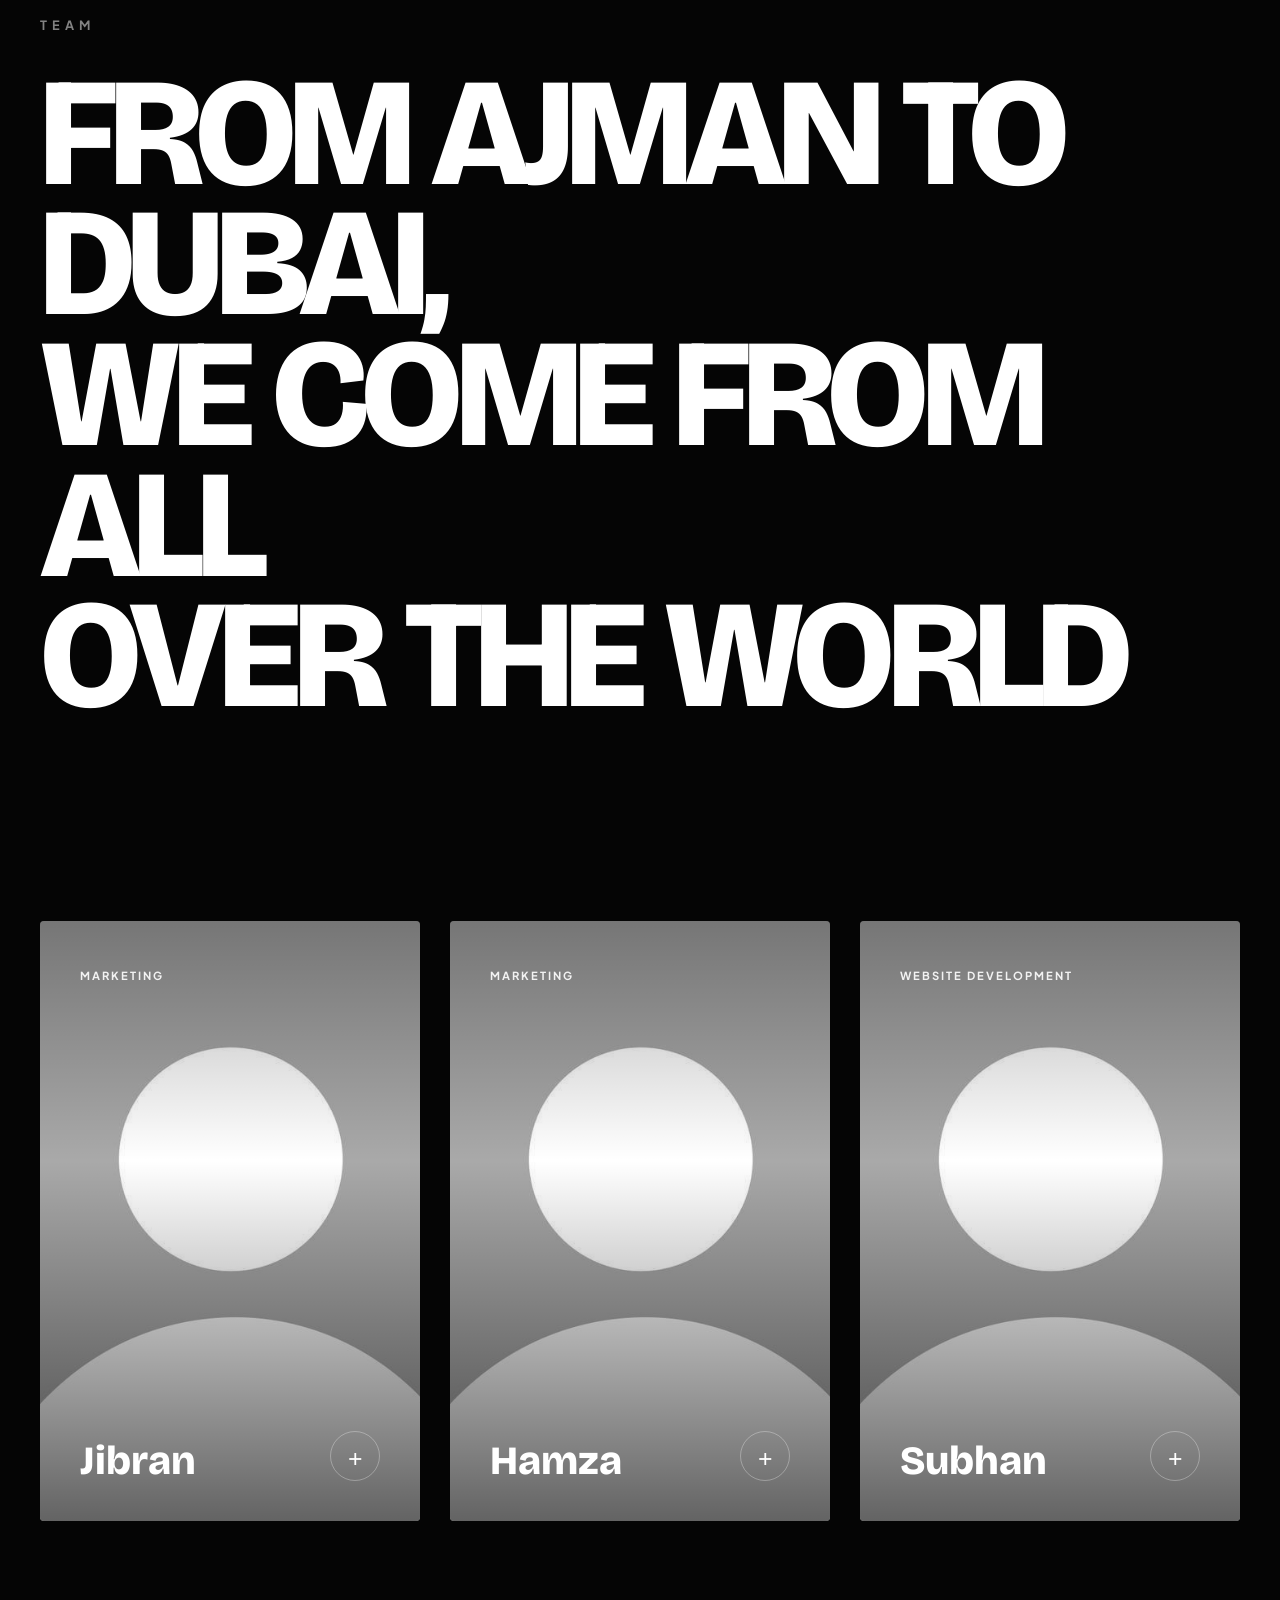
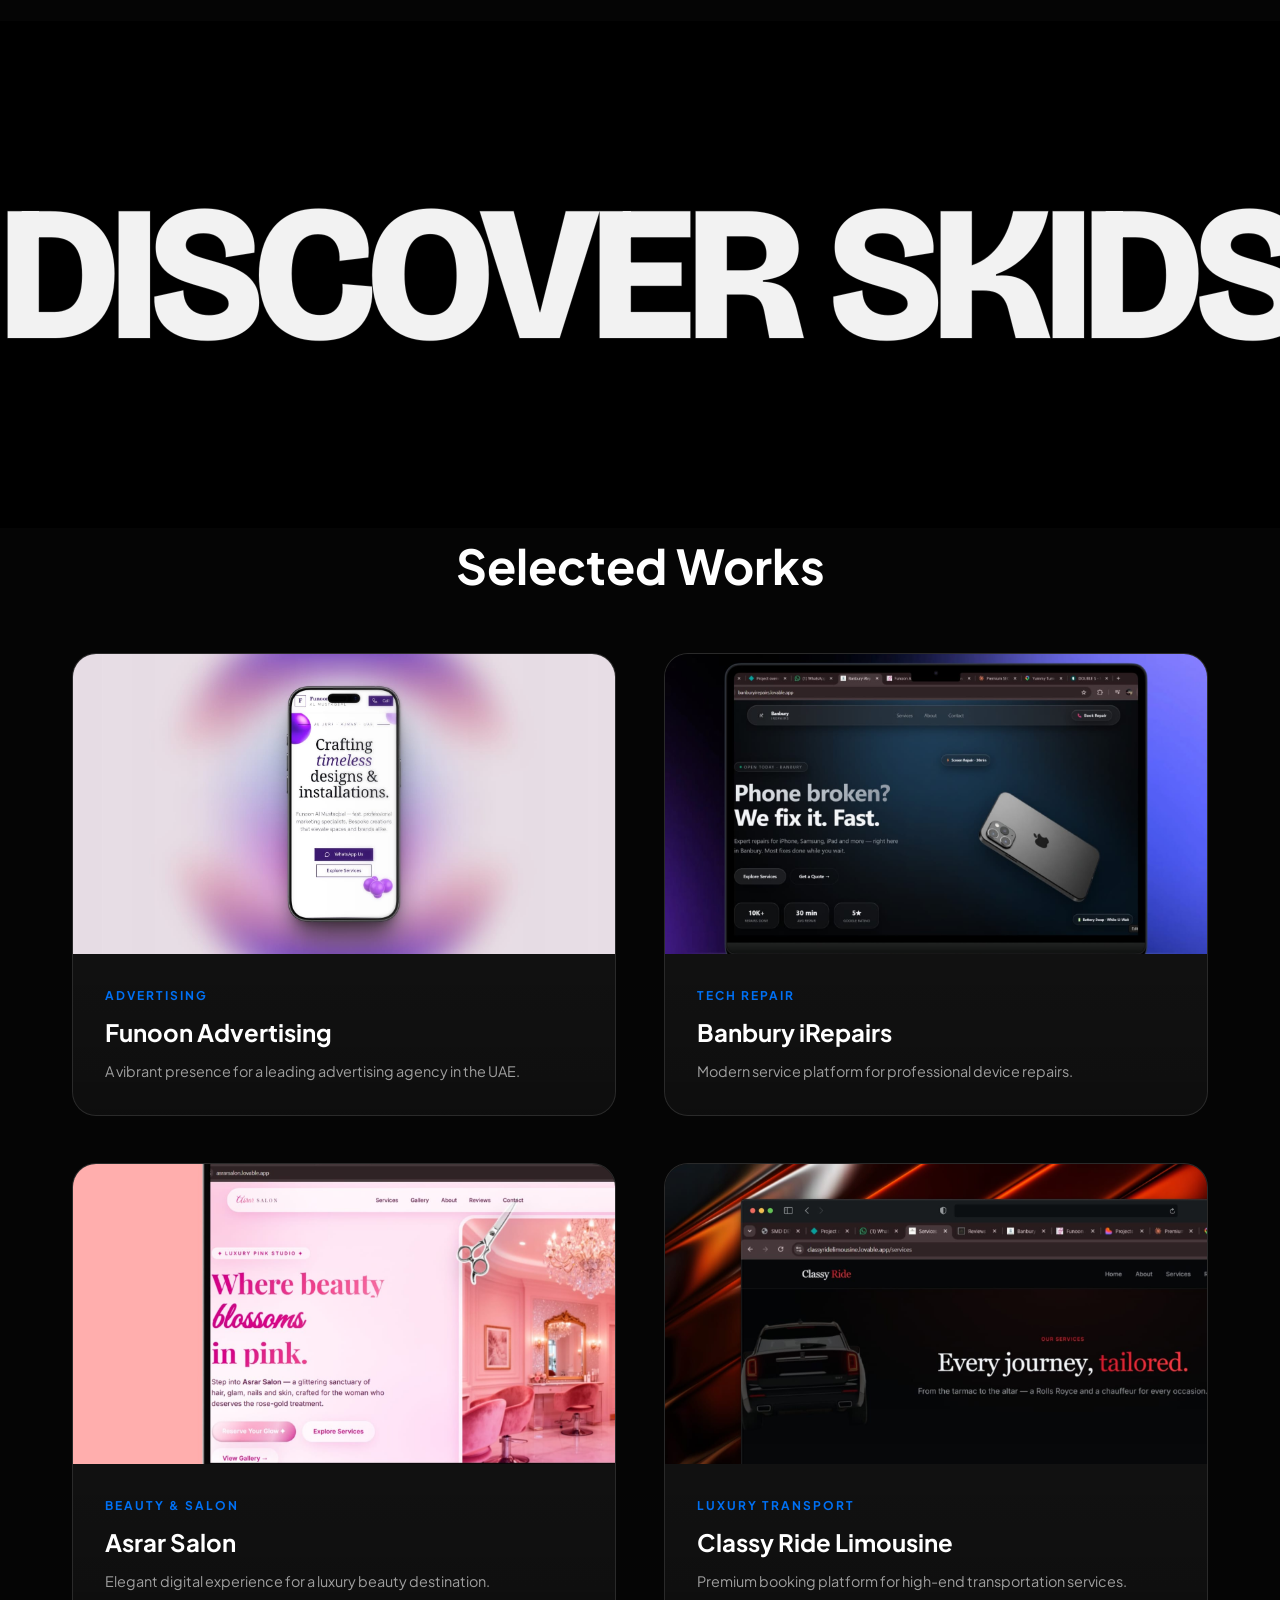
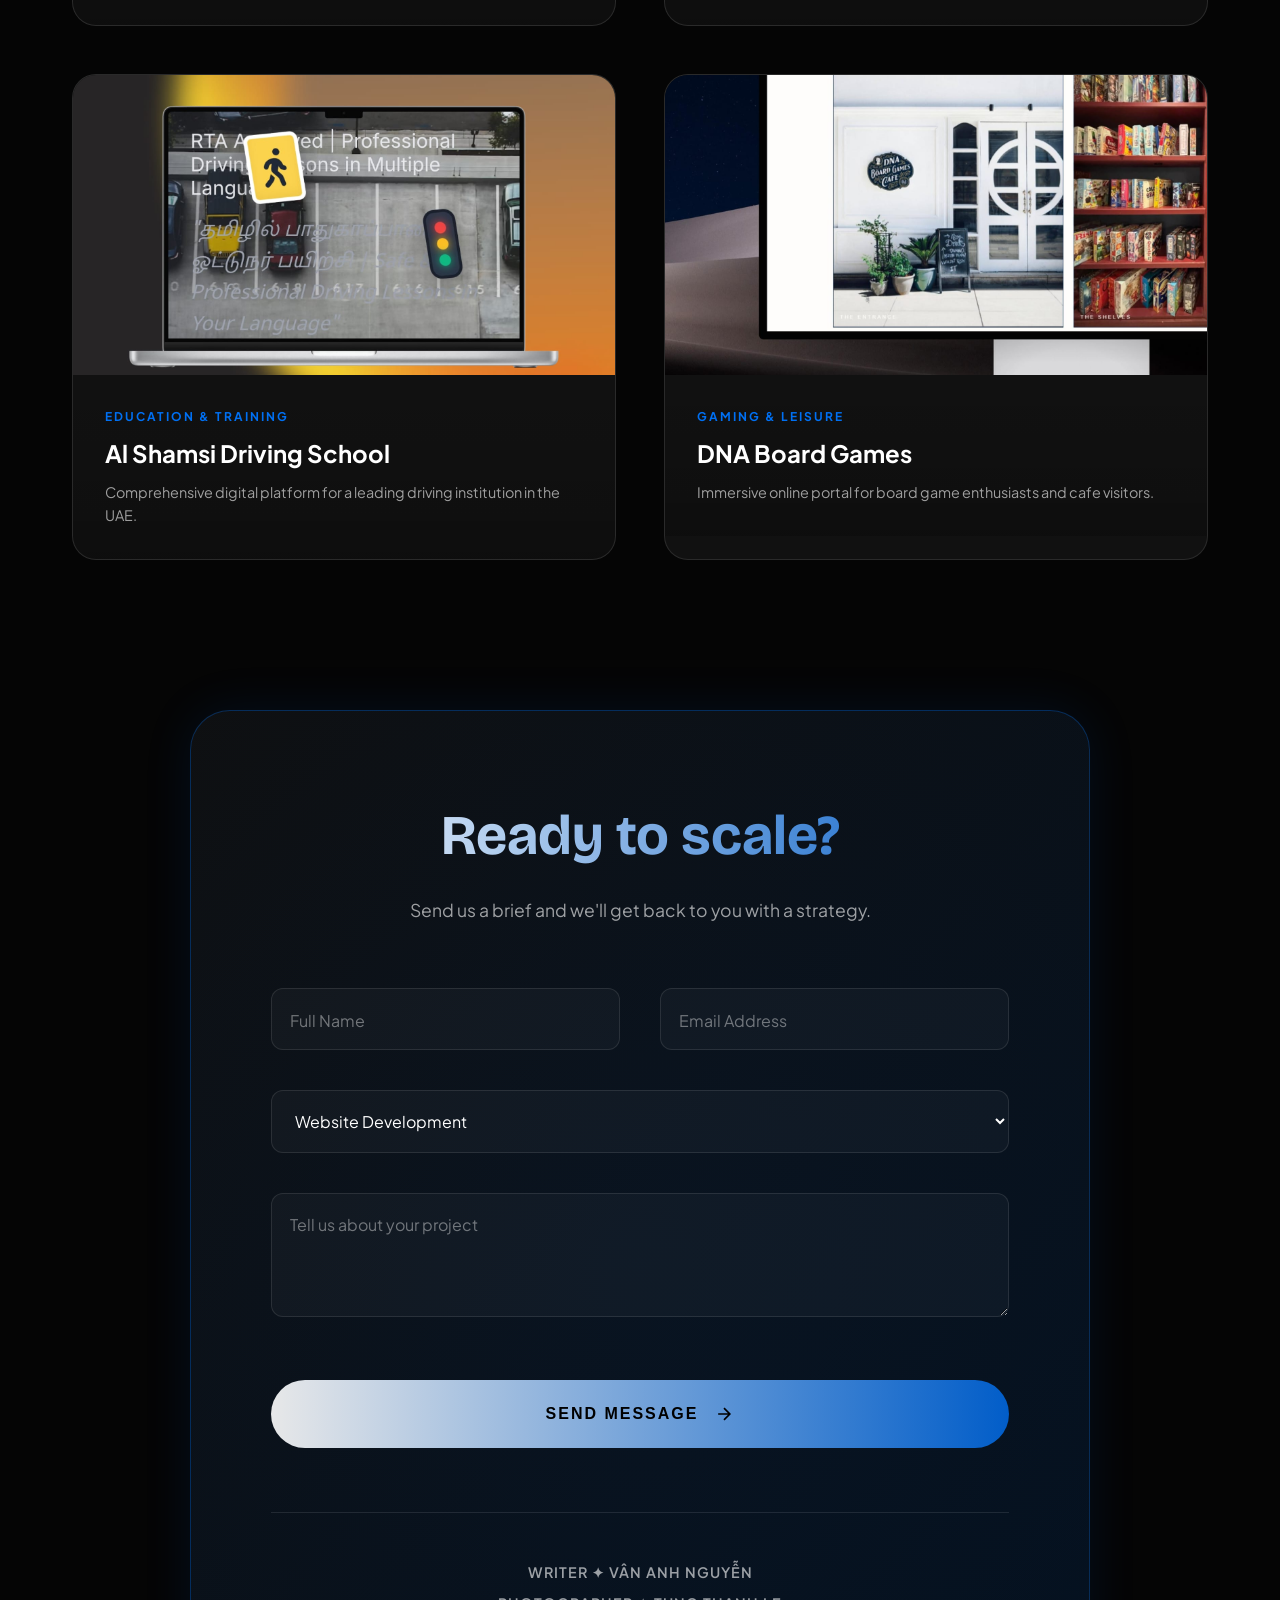
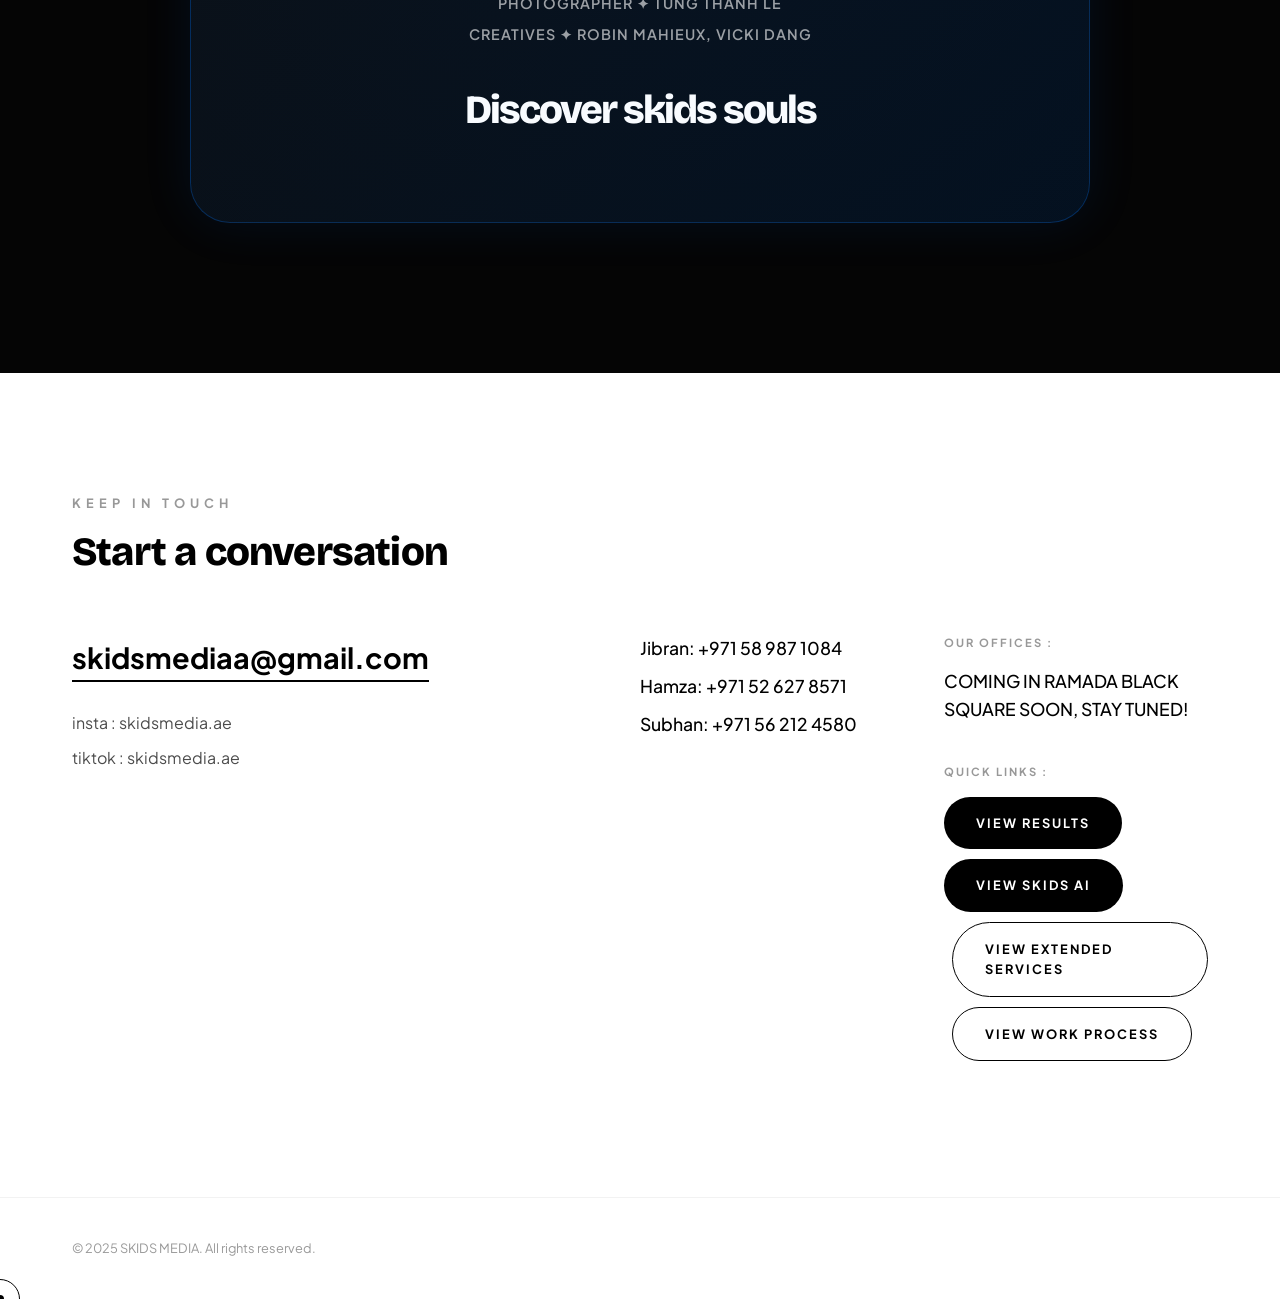
==== commit d588c5e9: "Add files via upload" ====
--- a/index.html
+++ b/index.html
@@ -92,6 +92,12 @@
       ]
     }
     </script>
+
+    <!-- Vercel Web Analytics -->
+    <script>
+      window.va = window.va || function () { (window.vaq = window.vaq || []).push(arguments); };
+    </script>
+    <script defer src="/_vercel/insights/script.js"></script>
 </head>
 <body>
     <div id="intro-loader">
@@ -462,7 +468,7 @@
                         <div class="team-card-image" style="background-image: url('pfp for jibran,hamza,subhan.jpg');"></div>
                         <div class="team-card-overlay">
                             <div class="team-card-top">
-                                <span class="role" data-i18n="team_jibran_role">MARKETING HEAD</span>
+                                <span class="role" data-i18n="team_jibran_role">MARKETING</span>
                             </div>
                             <div class="team-card-bottom">
                                 <a href="https://wa.me/971589871084" target="_blank" class="name-link">
@@ -500,7 +506,7 @@
                         <div class="team-card-image" style="background-image: url('pfp for jibran,hamza,subhan.jpg');"></div>
                         <div class="team-card-overlay">
                             <div class="team-card-top">
-                                <span class="role" data-i18n="team_subhan_role">HEAD OF WEBSITE DEVELOPMENT</span>
+                                <span class="role" data-i18n="team_subhan_role">WEBSITE DEVELOPMENT</span>
                             </div>
                             <div class="team-card-bottom">
                                 <a href="https://wa.me/971562124580" target="_blank" class="name-link">
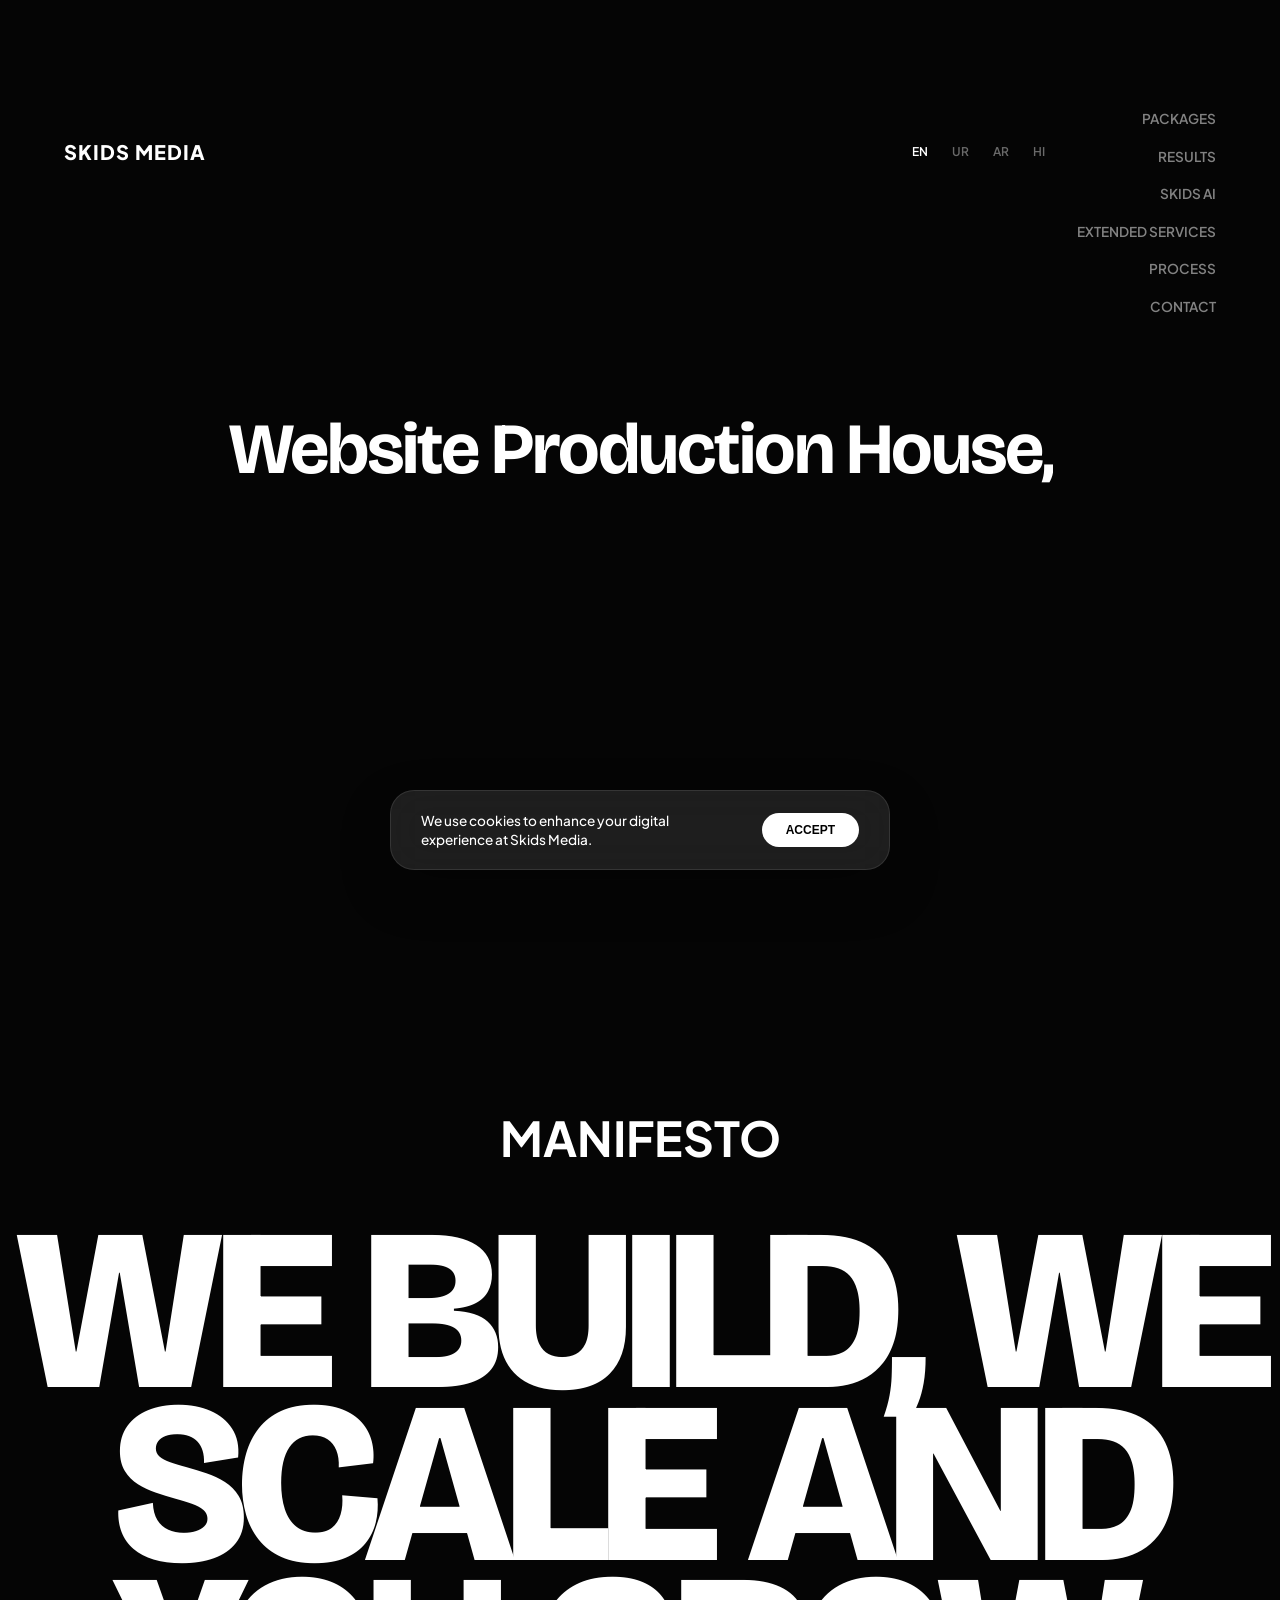
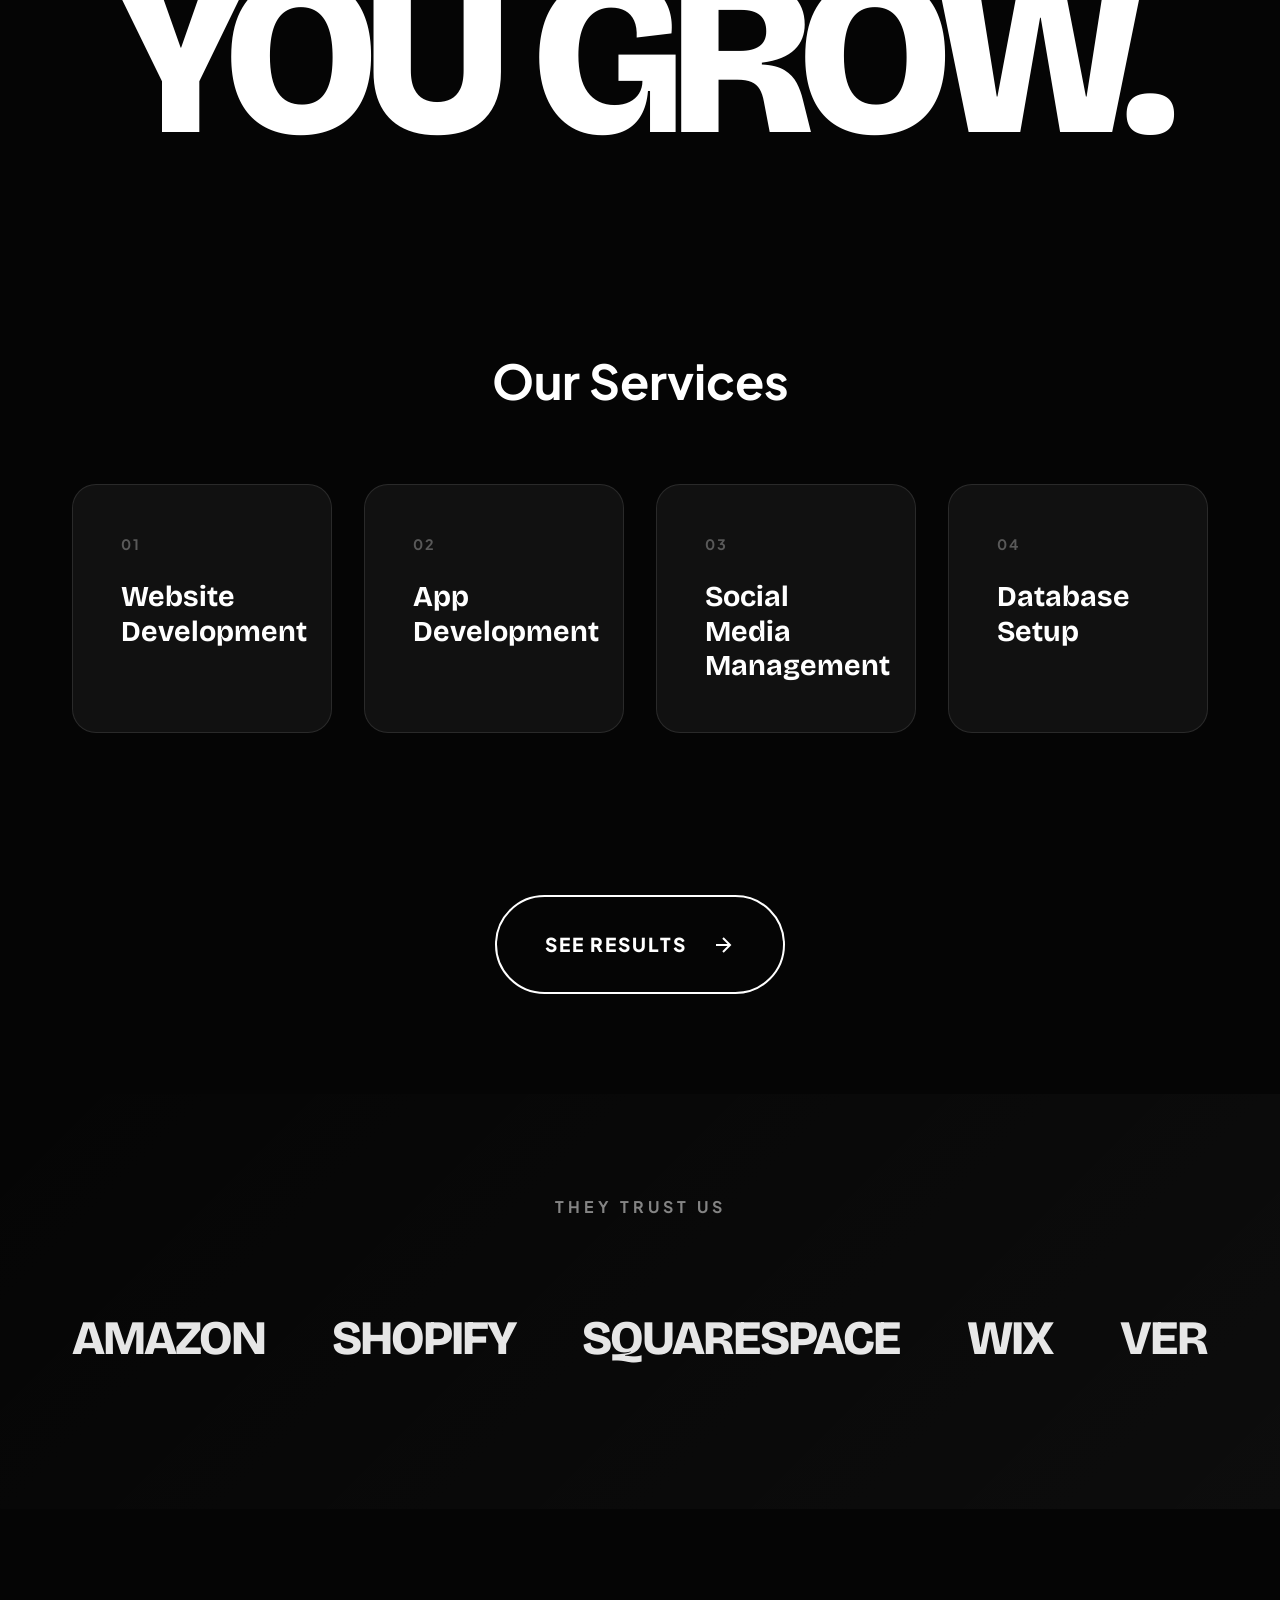
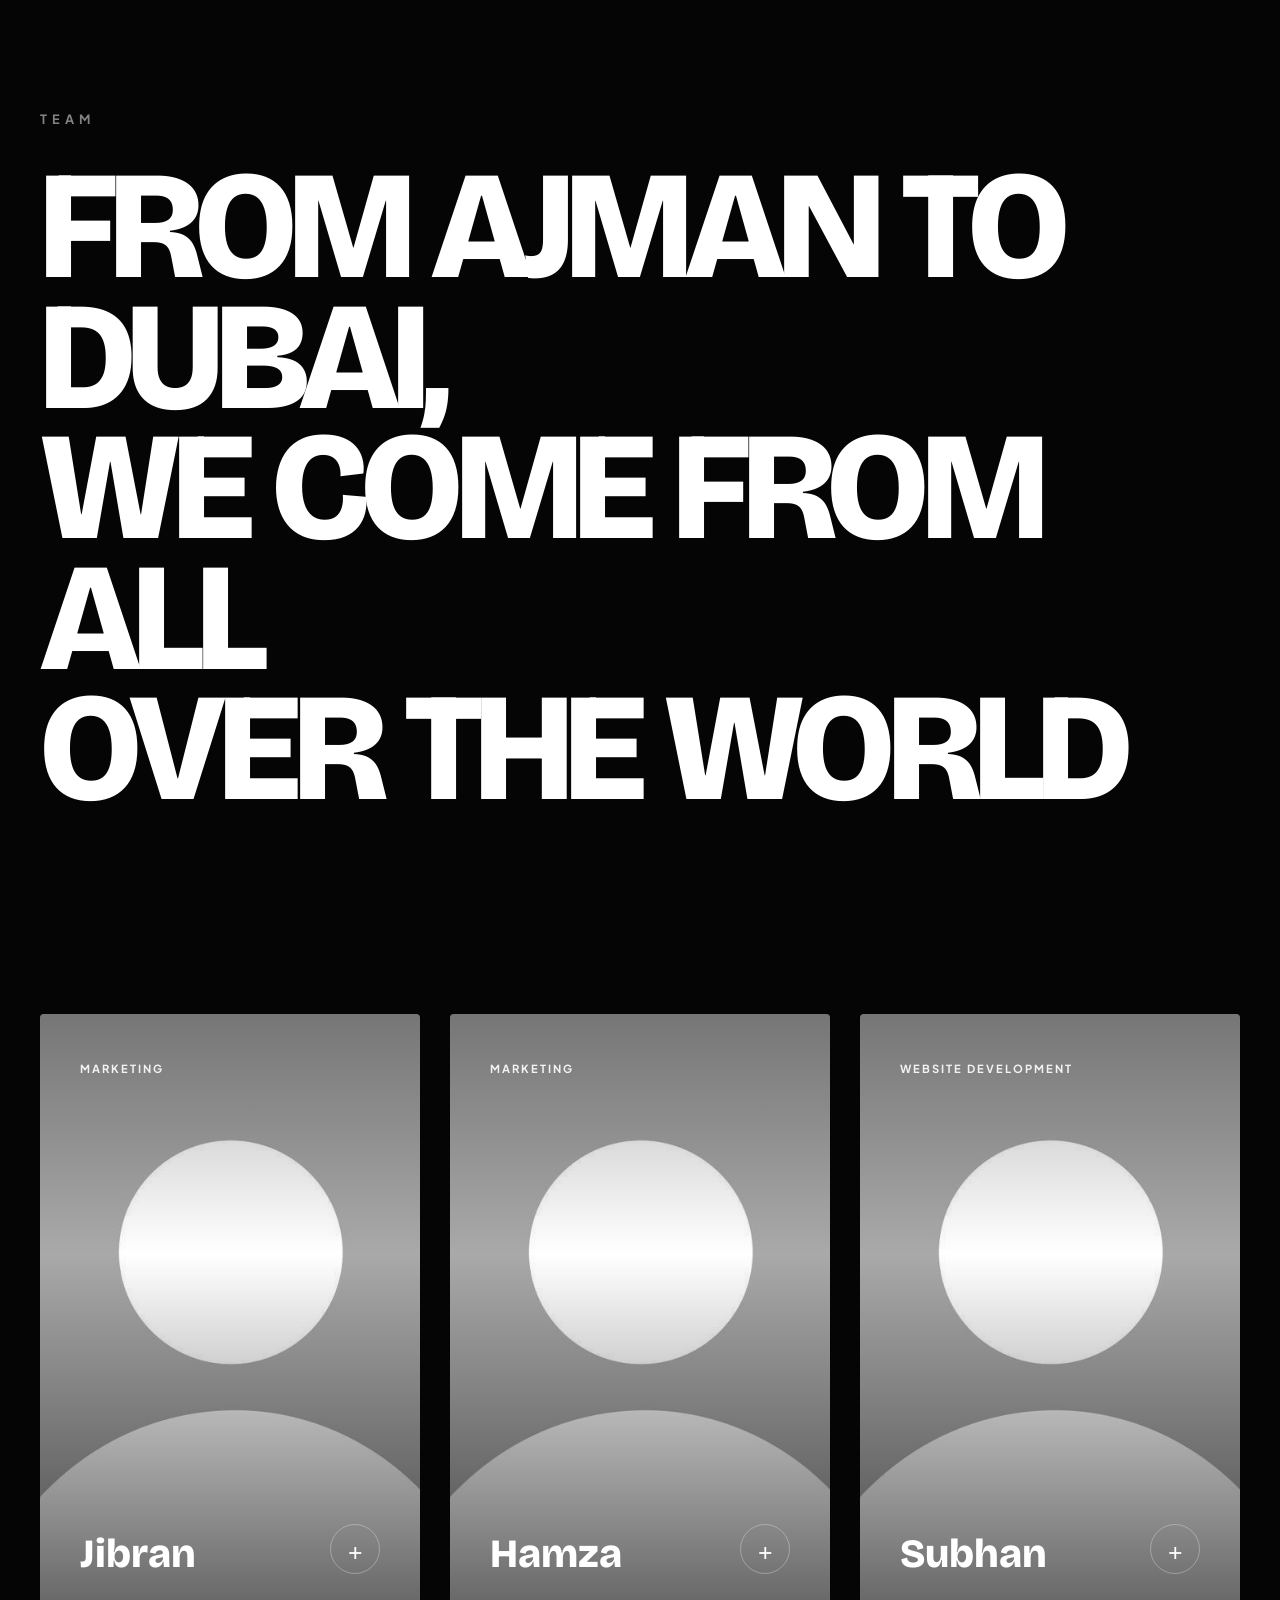
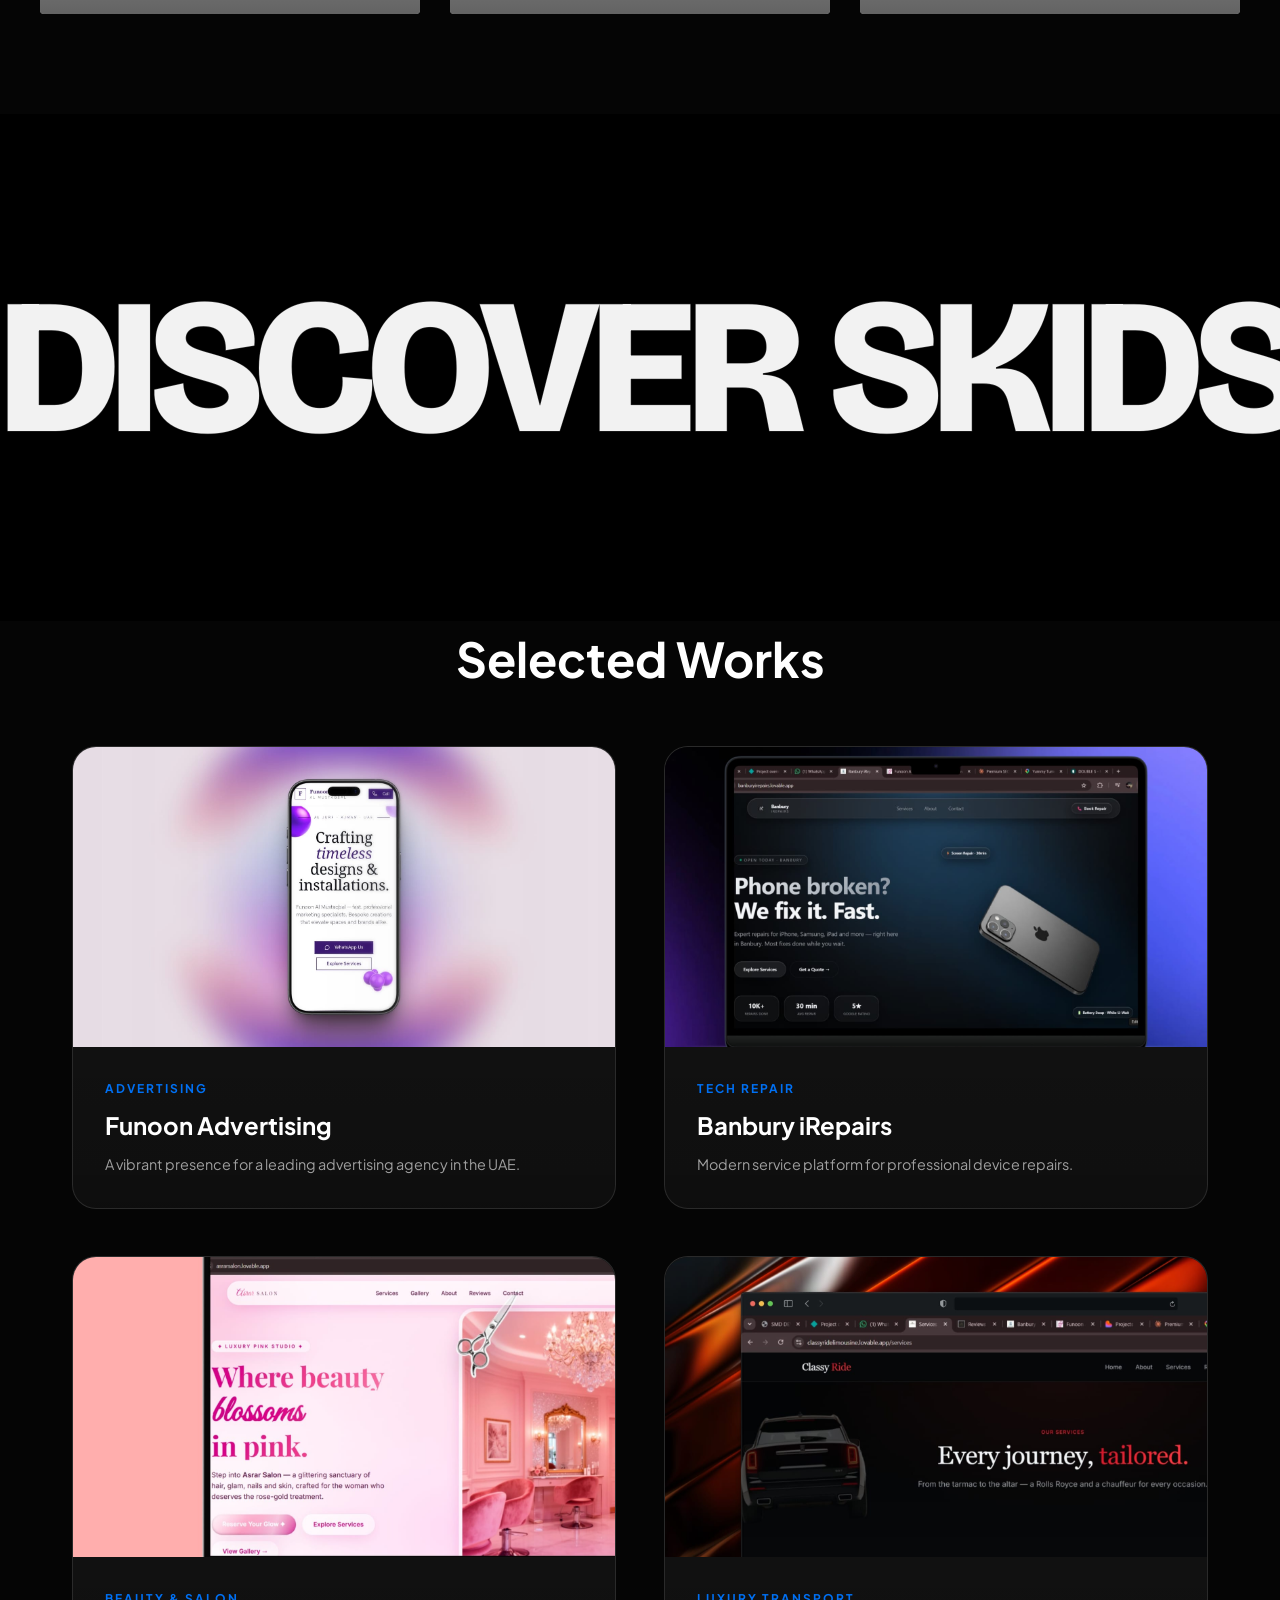
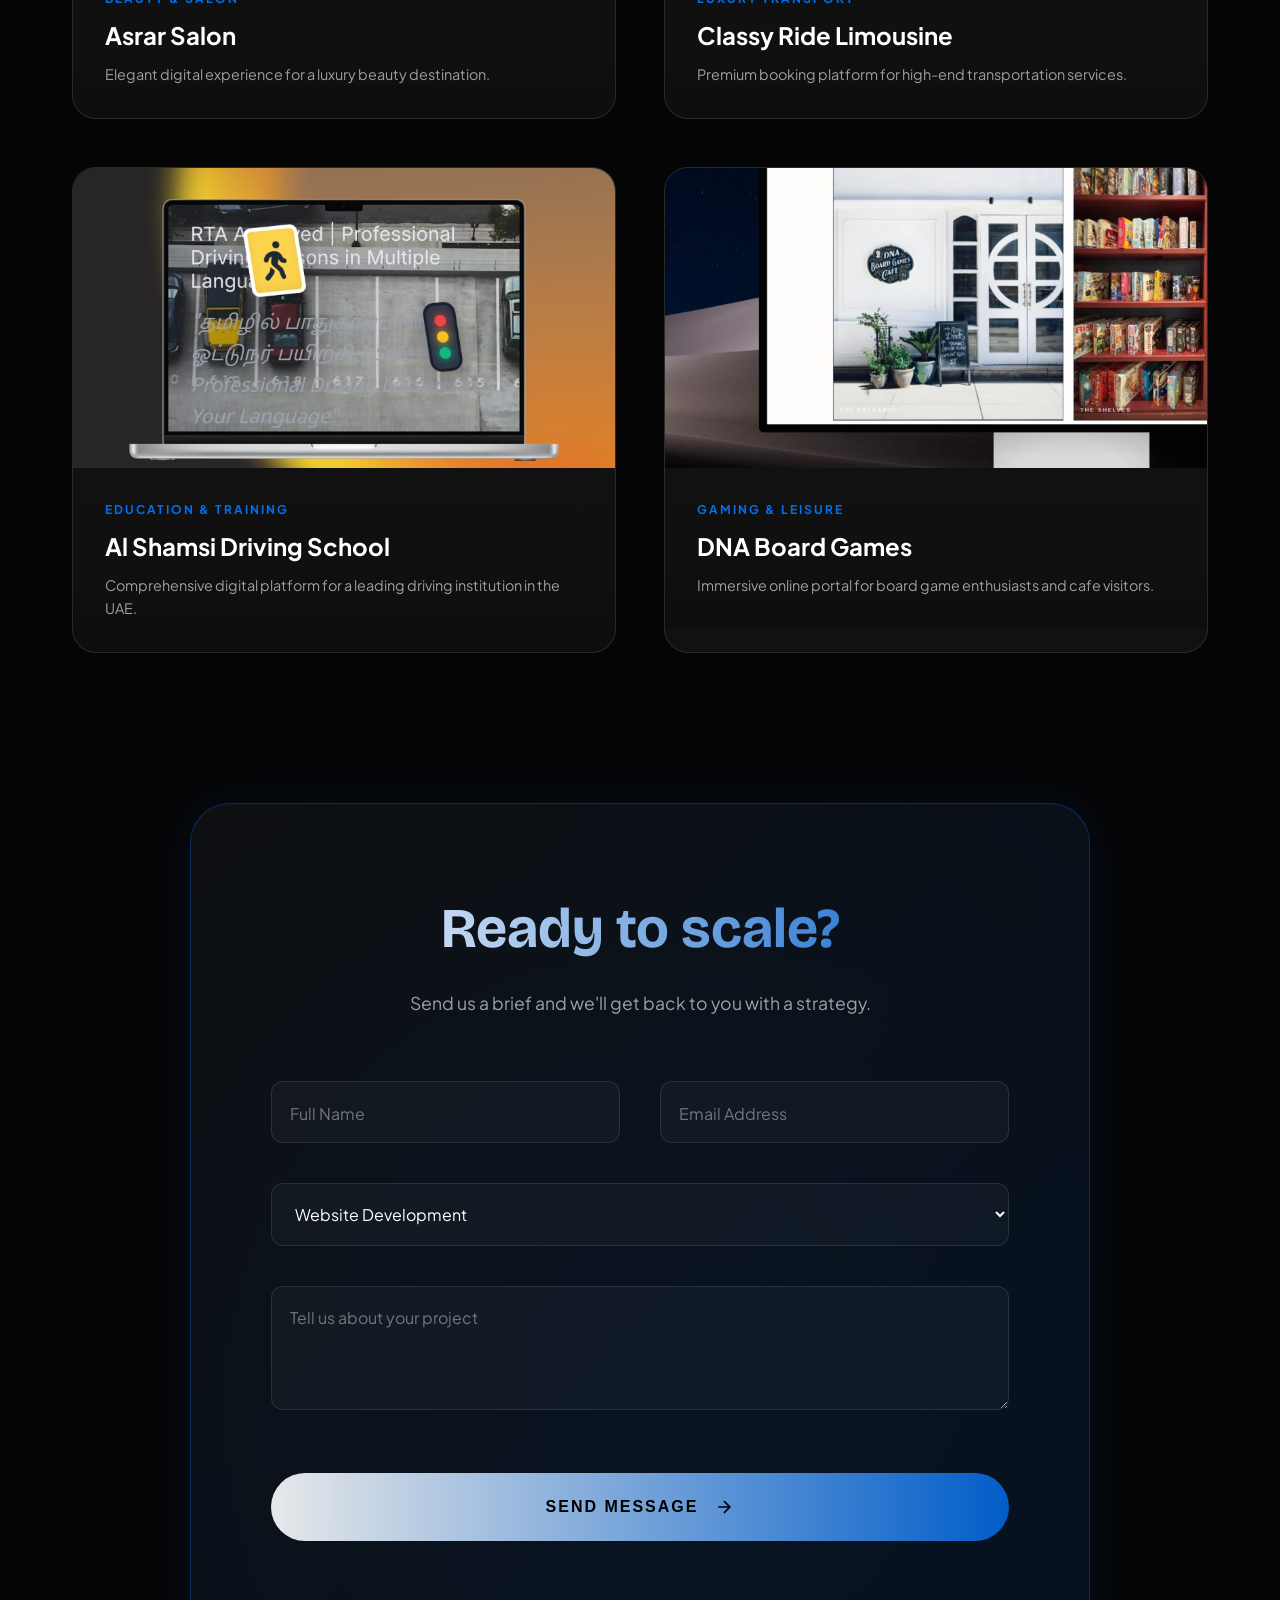
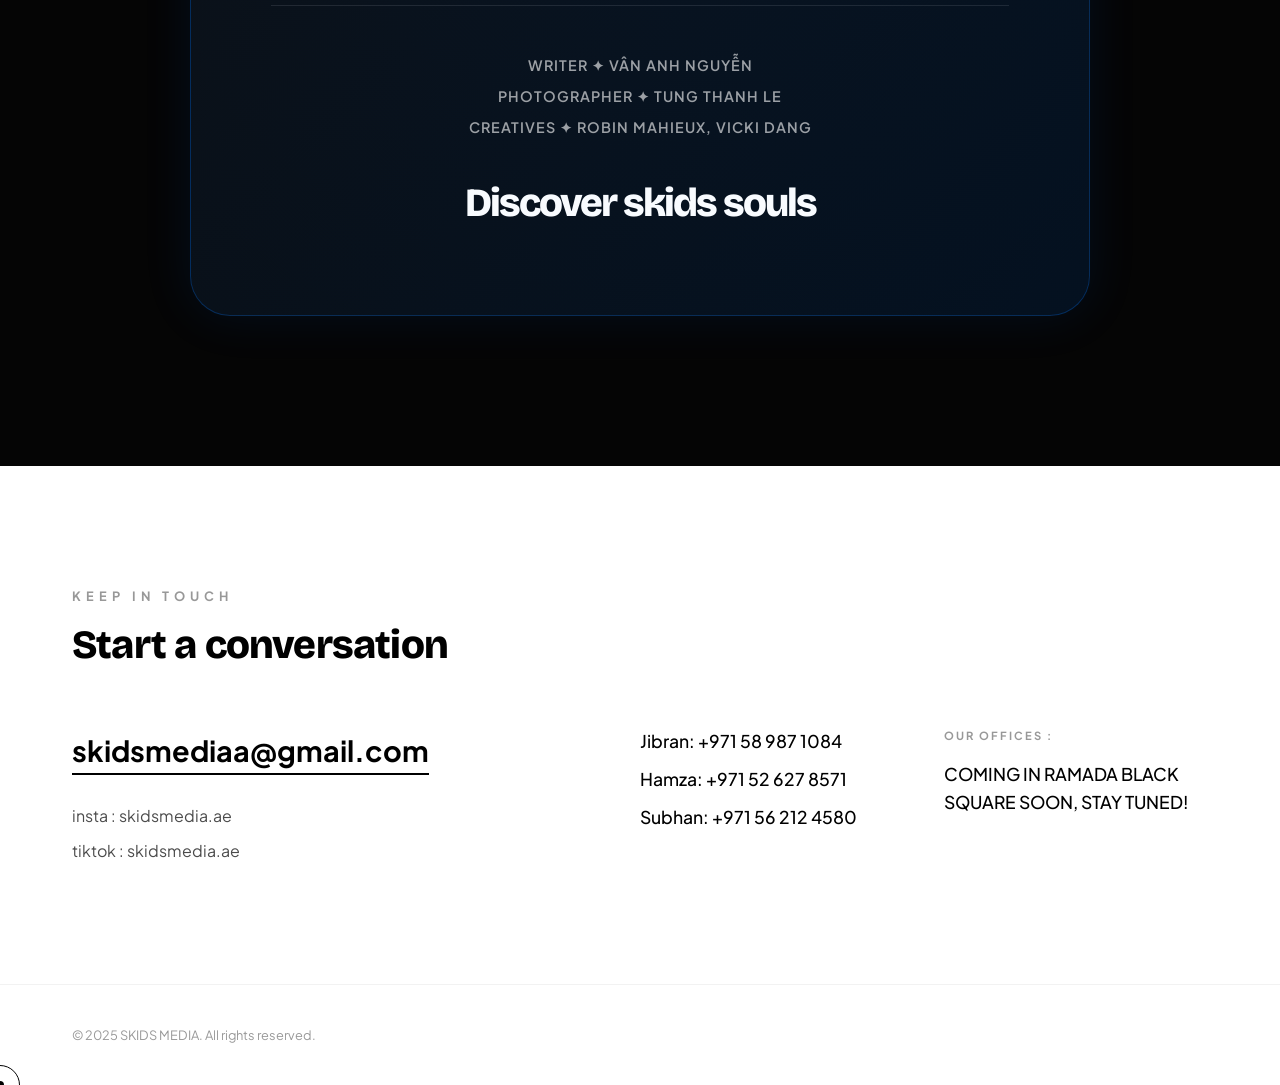
==== commit c84f9162: "Add files via upload" ====
--- a/index.html
+++ b/index.html
@@ -133,14 +133,9 @@
                     <span></span>
                 </div>
                 <ul class="nav-links">
-                    <li><a href="#manifesto" data-i18n="nav_manifesto">MANIFESTO</a></li>
-                    <li><a href="#services" data-i18n="nav_services">SERVICES</a></li>
-                    <li><a href="#packages" data-i18n="nav_packages">PACKAGES</a></li>
+                    <li><a href="packages.html" data-i18n="nav_packages">PACKAGES</a></li>
                     <li><a href="portfolio.html" data-i18n="nav_results">RESULTS</a></li>
                     <li><a href="ai.html">SKIDS AI</a></li>
-                    <li><a href="#trust" data-i18n="trust_title">TRUST</a></li>
-                    <li><a href="#team" data-i18n="nav_team">TEAM</a></li>
-                    <li><a href="#projects" data-i18n="nav_work">→ WORK</a></li>
                     <li><a href="other-services.html" data-i18n="nav_other_services">EXTENDED SERVICES</a></li>
                     <li><a href="process.html" data-i18n="nav_process">PROCESS</a></li>
                     <li><a href="#about-contact" data-i18n="nav_contact">CONTACT</a></li>
@@ -207,214 +202,7 @@
             </a>
         </div>
 
-        <!-- Packages Section -->
-        <section id="packages" class="container">
-            <h2 class="section-title" data-i18n="packages_title">Website Development Packages</h2>
-            <div class="packages-grid">
-                <!-- Startup Package -->
-                <div class="package-card fade-in-hidden">
-                    <div class="package-header">
-                        <h3 data-i18n="p_startup_title">Startup Website</h3>
-                        <div class="price">699 AED</div>
-                    </div>
-                    <ul class="package-features">
-                        <li>6 Stock Photos</li>
-                        <li>6 Banner Design</li>
-                        <li>2 Page Static Website</li>
-                        <li>2 Query Slider Banner</li>
-                        <li>FREE Google Friendly Sitemap</li>
-                        <li>Complete W3C Certified HTML</li>
-                        <li>12 to 24 hours TAT</li>
-                        <li>Mobile Responsive will be 49 additional*</li>
-                    </ul>
-                    <a href="https://wa.me/971589871084" class="package-btn">Order Now</a>
-                </div>
-
-                <!-- Professional Package -->
-                <div class="package-card fade-in-hidden" style="transition-delay: 0.1s;">
-                    <div class="package-header">
-                        <h3 data-i18n="p_prof_title">Professional Website</h3>
-                        <div class="price">999 AED</div>
-                    </div>
-                    <ul class="package-features">
-                        <li>8+ Unique Pages Website</li>
-                        <li>CMS / Admin Panel Support</li>
-                        <li>unlimited Stock images</li>
-                        <li>6 Banner Designs</li>
-                        <li>2 jQuery Slider Banner</li>
-                        <li>FREE Google Friendly Sitemap</li>
-                        <li>Complete W3C Certified HTML</li>
-                        <li>48 to 72 hours TAT</li>
-                        <li>Complete Deployment</li>
-                        <li>Mobile Responsive will be Additional AED99*</li>
-                    </ul>
-                    <a href="https://wa.me/971589871084" class="package-btn highlight">Order Now</a>
-                </div>
-
-                <!-- Elite Package -->
-                <div class="package-card fade-in-hidden" style="transition-delay: 0.2s;">
-                    <div class="package-header">
-                        <h3 data-i18n="p_elite_title">Elite Website</h3>
-                        <div class="price">1499 AED</div>
-                    </div>
-                    <ul class="package-features">
-                        <li>Conceptual and Dynamic Website</li>
-                        <li>Mobile Responsive</li>
-                        <li>Online Reservation Tool (Optional)</li>
-                        <li>Online Payment Integration (Optional)</li>
-                        <li>Custom Forms</li>
-                        <li>Lead Capturing Forms</li>
-                        <li>Striking Hover Effects</li>
-                        <li>Newsfeed Integration</li>
-                        <li>Social Media Integration</li>
-                        <li>Search Engine Submission</li>
-                        <li>unlimited Stock Photos</li>
-                        <li>48 to 72 hours TAT</li>
-                    </ul>
-                    <a href="https://wa.me/971589871084" class="package-btn">Order Now</a>
-                </div>
-
-                <!-- High End / Interactive Package -->
-                <div class="package-card fade-in-hidden" style="transition-delay: 0.3s;">
-                    <div class="package-header">
-                        <h3 data-i18n="p_custom_title">Interactive High-End</h3>
-                        <div class="price">2499 AED</div>
-                    </div>
-                    <ul class="package-features">
-                        <li>Custom Made, Interactive & High End</li>
-                        <li>Mobile Responsive Design</li>
-                        <li>Content Management System (CMS)</li>
-                        <li>Online Appointment/Ordering (Optional)</li>
-                        <li>Multi Lingual (Optional)</li>
-                        <li>Signup Area (Newsletters, Offers)</li>
-                        <li>Website Search Bar</li>
-                        <li>10 Custom Made Banner Designs</li>
-                        <li>Unlimited Revisions</li>
-                        <li>72 to 96 Hours Initial TAT</li>
-                        <li>Dedicated Accounts Manager</li>
-                    </ul>
-                    <a href="https://wa.me/971589871084" class="package-btn">Order Now</a>
-                </div>
-
-                <!-- Custom PHP Package -->
-                <div class="package-card fade-in-hidden" style="transition-delay: 0.4s;">
-                    <div class="package-header">
-                        <h3 data-i18n="p_php_title">Custom PHP Website</h3>
-                        <div class="price">6999 AED</div>
-                    </div>
-                    <ul class="package-features">
-                        <li>Custom PHP CMS Development</li>
-                        <li>Separate Client login/signup Area</li>
-                        <li>3 jQuery Slider Banner</li>
-                        <li>100+ Stock Images</li>
-                        <li>Unlimited Revisions</li>
-                        <li>Special Hoover Effects</li>
-                        <li>Free Google Friendly Sitemap</li>
-                        <li>Industry Specified Team of Experts</li>
-                        <li>Dedicated Accounts Manager</li>
-                        <li>Complete Deployment</li>
-                    </ul>
-                    <a href="https://wa.me/971589871084" class="package-btn">Order Now</a>
-                </div>
-
-                <!-- Enterprise LMS Package -->
-                <div class="package-card fade-in-hidden" style="transition-delay: 0.5s;">
-                    <div class="package-header">
-                        <h3 data-i18n="p_lms_title">Enterprise LMS</h3>
-                        <div class="price">Custom</div>
-                    </div>
-                    <ul class="package-features">
-                        <li>Learning Management System (LMS)</li>
-                        <li>Automated Course Creation & Video Conferencing</li>
-                        <li>Skills/Certification Tracking & Gamification</li>
-                        <li>E-commerce And Subscriptions</li>
-                        <li>Invoicing & Financial Integrations</li>
-                        <li>Student Information Management</li>
-                        <li>Assessment Management & Live Feedback</li>
-                        <li>400 Stock images & 100 Unique Banners</li>
-                        <li>100% Ownership & Satisfaction</li>
-                    </ul>
-                    <a href="https://wa.me/971589871084" class="package-btn">Consult Now</a>
-                </div>
-            </div>
-        </section>
-
-        <!-- Social Media Management Section -->
-        <section id="social-packages" class="container">
-            <h2 class="section-title" data-i18n="social_packages_title">Social Media Management</h2>
-            <div class="packages-grid">
-                <!-- Starter Package -->
-                <div class="package-card social-card silver fade-in-hidden">
-                    <div class="package-header">
-                        <span class="package-tag">Starter</span>
-                        <h3>The Launchpad</h3>
-                        <div class="price">899 AED<span>/mo</span></div>
-                    </div>
-                    <ul class="package-features">
-                        <li>5-6 Static Posts/Carousels</li>
-                        <li>4 TikTok Videos</li>
-                        <li>Copywriting (English/ARABIC)</li>
-                        <li>Grid Planning & Scheduling</li>
-                        <li>Community Management (24h response)</li>
-                        <li>Monthly PDF Report</li>
-                    </ul>
-                    <a href="https://wa.me/971589871084" class="package-btn">Choose Starter</a>
-                </div>
-
-                <!-- Growth Package -->
-                <div class="package-card social-card pinky fade-in-hidden" style="transition-delay: 0.1s;">
-                    <div class="package-header">
-                        <span class="package-tag">Growth</span>
-                        <h3>The Market Scale</h3>
-                        <div class="price">1500 AED<span>/mo</span></div>
-                    </div>
-                    <ul class="package-features">
-                        <li>10 Static Posts/Carousels</li>
-                        <li>6 TikTok Videos</li>
-                        <li>Copywriting (English/ARABIC)</li>
-                        <li>Grid Planning & Scheduling</li>
-                        <li>Community Management (24h response)</li>
-                        <li>Monthly PDF Report</li>
-                    </ul>
-                    <a href="https://wa.me/971589871084" class="package-btn highlight-pink">Choose Growth</a>
-                </div>
-
-                <!-- Premium Package -->
-                <div class="package-card social-card silver fade-in-hidden" style="transition-delay: 0.2s;">
-                    <div class="package-header">
-                        <span class="package-tag">Premium</span>
-                        <h3>The Omni-Presence</h3>
-                        <div class="price">5000 AED<span>/mo</span></div>
-                    </div>
-                    <ul class="package-features">
-                        <li>20 Static Posts/Carousels</li>
-                        <li>20 TikTok Videos</li>
-                        <li>Copywriting (English/ARABIC)</li>
-                        <li>Grid Planning & Scheduling</li>
-                        <li>Community Management (24h response)</li>
-                        <li>Monthly PDF Report</li>
-                        <li>Meta Ads</li>
-                        <li>TikTok Promotion</li>
-                    </ul>
-                    <a href="https://wa.me/971589871084" class="package-btn">Choose Premium</a>
-                </div>
-            </div>
-
-            <!-- Add-ons -->
-            <div class="add-ons-container fade-in-hidden">
-                <h3 class="add-ons-title">Crucial Add-ons</h3>
-                <div class="add-ons-grid">
-                    <div class="add-on-item">
-                        <span>Meta / TikTok Ads</span>
-                        <strong>10-15% of spend</strong>
-                    </div>
-                    <div class="add-on-item">
-                        <span>Bilingual Add-on</span>
-                        <strong>1,000 AED/mo</strong>
-                    </div>
-                </div>
-            </div>
-        </section>
+        <!-- Packages Section moved to packages.html -->
 
         <section id="trust" class="trust-section">
             <div class="liquid-chrome"></div>
@@ -673,15 +461,6 @@
                             <span class="column-label" data-i18n="contact_offices">Our offices :</span>
                             <p class="contact-text" data-i18n="contact_office_loc">COMING IN RAMADA BLACK SQUARE SOON, STAY TUNED!</p>
                         </div>
-                        <div class="contact-item pages-links">
-                            <span class="column-label">Quick Links :</span>
-                            <div class="extras" style="display: flex; flex-direction: column; gap: 10px; align-items: flex-start;">
-                                <a href="portfolio.html" class="extra-services-btn">VIEW RESULTS</a>
-                                <a href="ai.html" class="extra-services-btn">VIEW SKIDS AI</a>
-                                <a href="other-services.html" class="extra-services-btn outline">VIEW EXTENDED SERVICES</a>
-                                <a href="process.html" class="extra-services-btn outline">VIEW WORK PROCESS</a>
-                            </div>
-                        </div>
                     </div>
                 </div>
             </div>
--- a/style.css
+++ b/style.css
@@ -129,9 +129,9 @@
 /* Navigation */
 nav {
     position: fixed;
-    top: 0;
-    width: 100%;
-    padding: 3rem 0;
+    top: -15px;
+    width: 100%;
+    padding: 0;
     z-index: 1000;
 }
 
@@ -149,6 +149,7 @@
     letter-spacing: 1px;
     color: var(--text-color);
     text-transform: uppercase;
+    line-height: 1;
 }
 
 .nav-wrapper {
@@ -179,6 +180,8 @@
     gap: 1.5rem;
     font-size: 0.75rem;
     font-weight: 600;
+    line-height: 1;
+    align-items: center;
 }
 
 .lang-selector span {
@@ -198,6 +201,7 @@
     gap: 0.75rem;
     list-style: none;
     text-align: right;
+    margin-top: 120px;
 }
 
 .nav-links a {
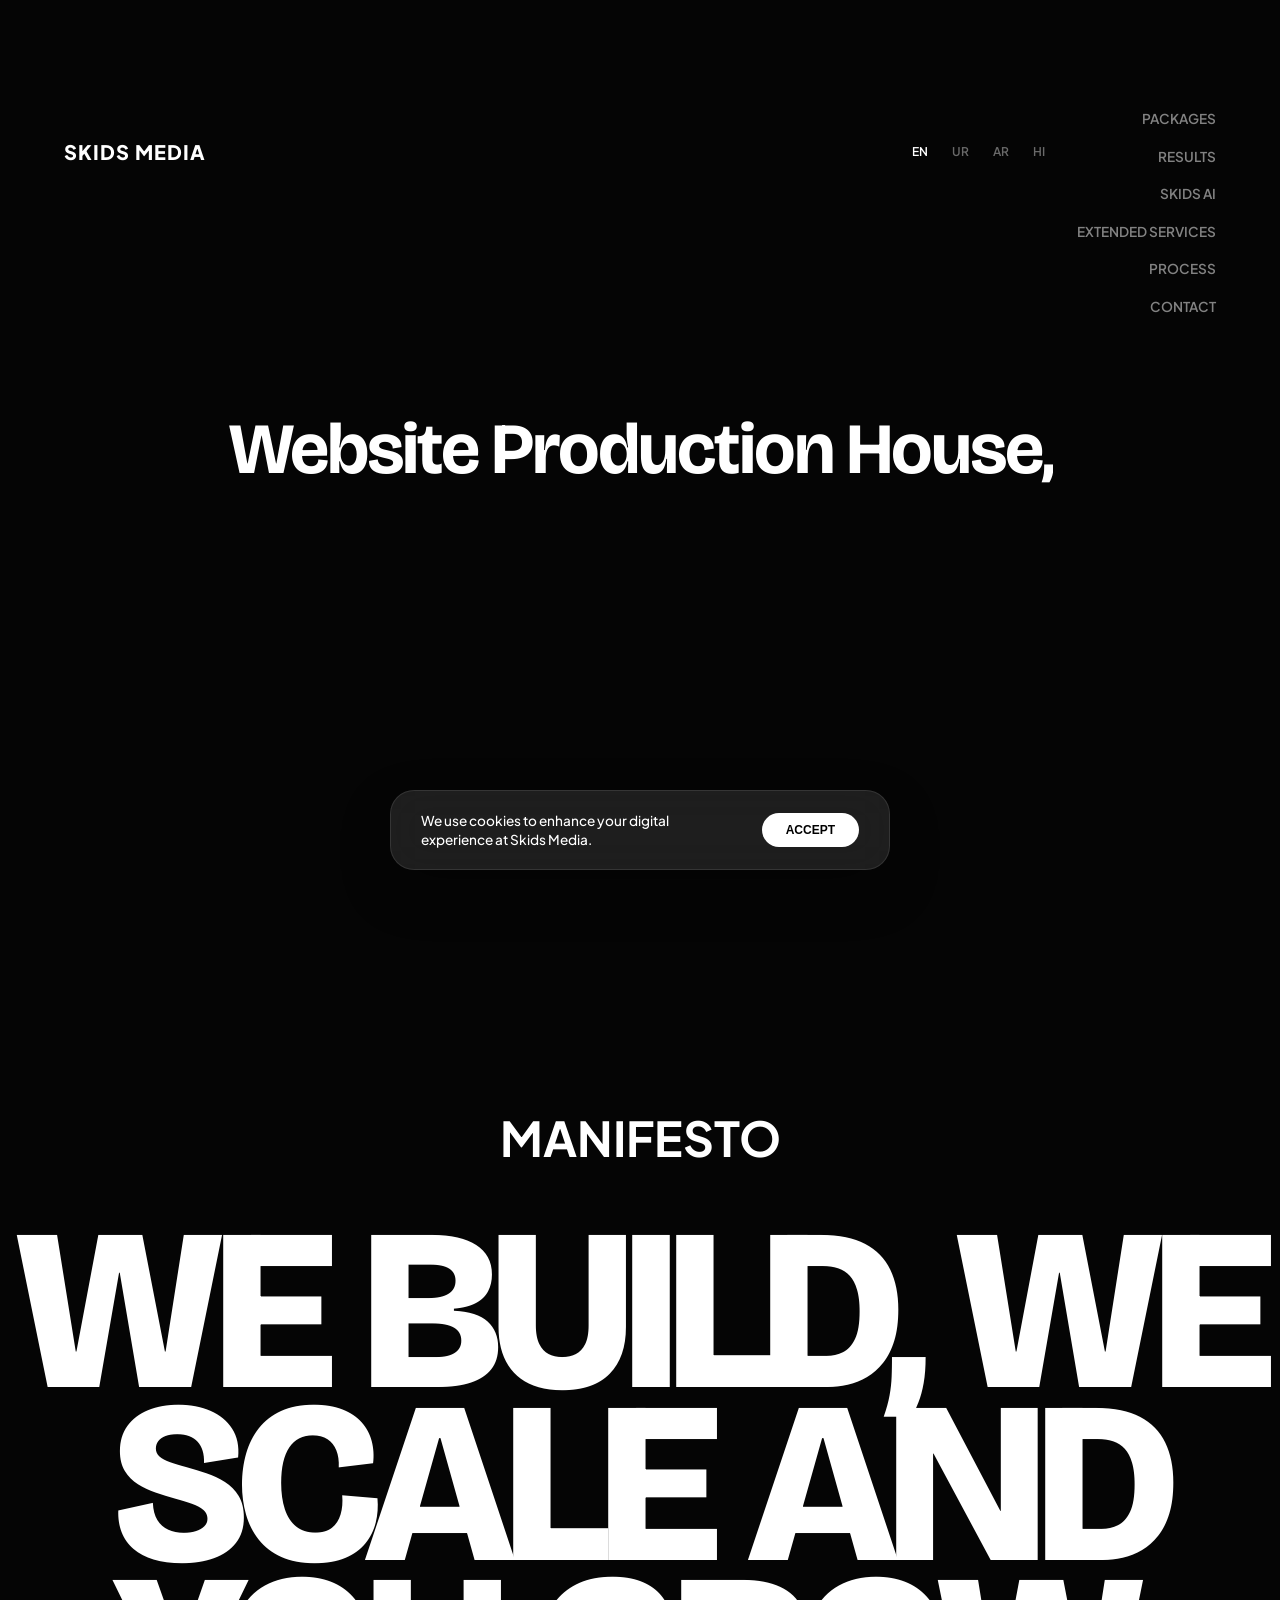
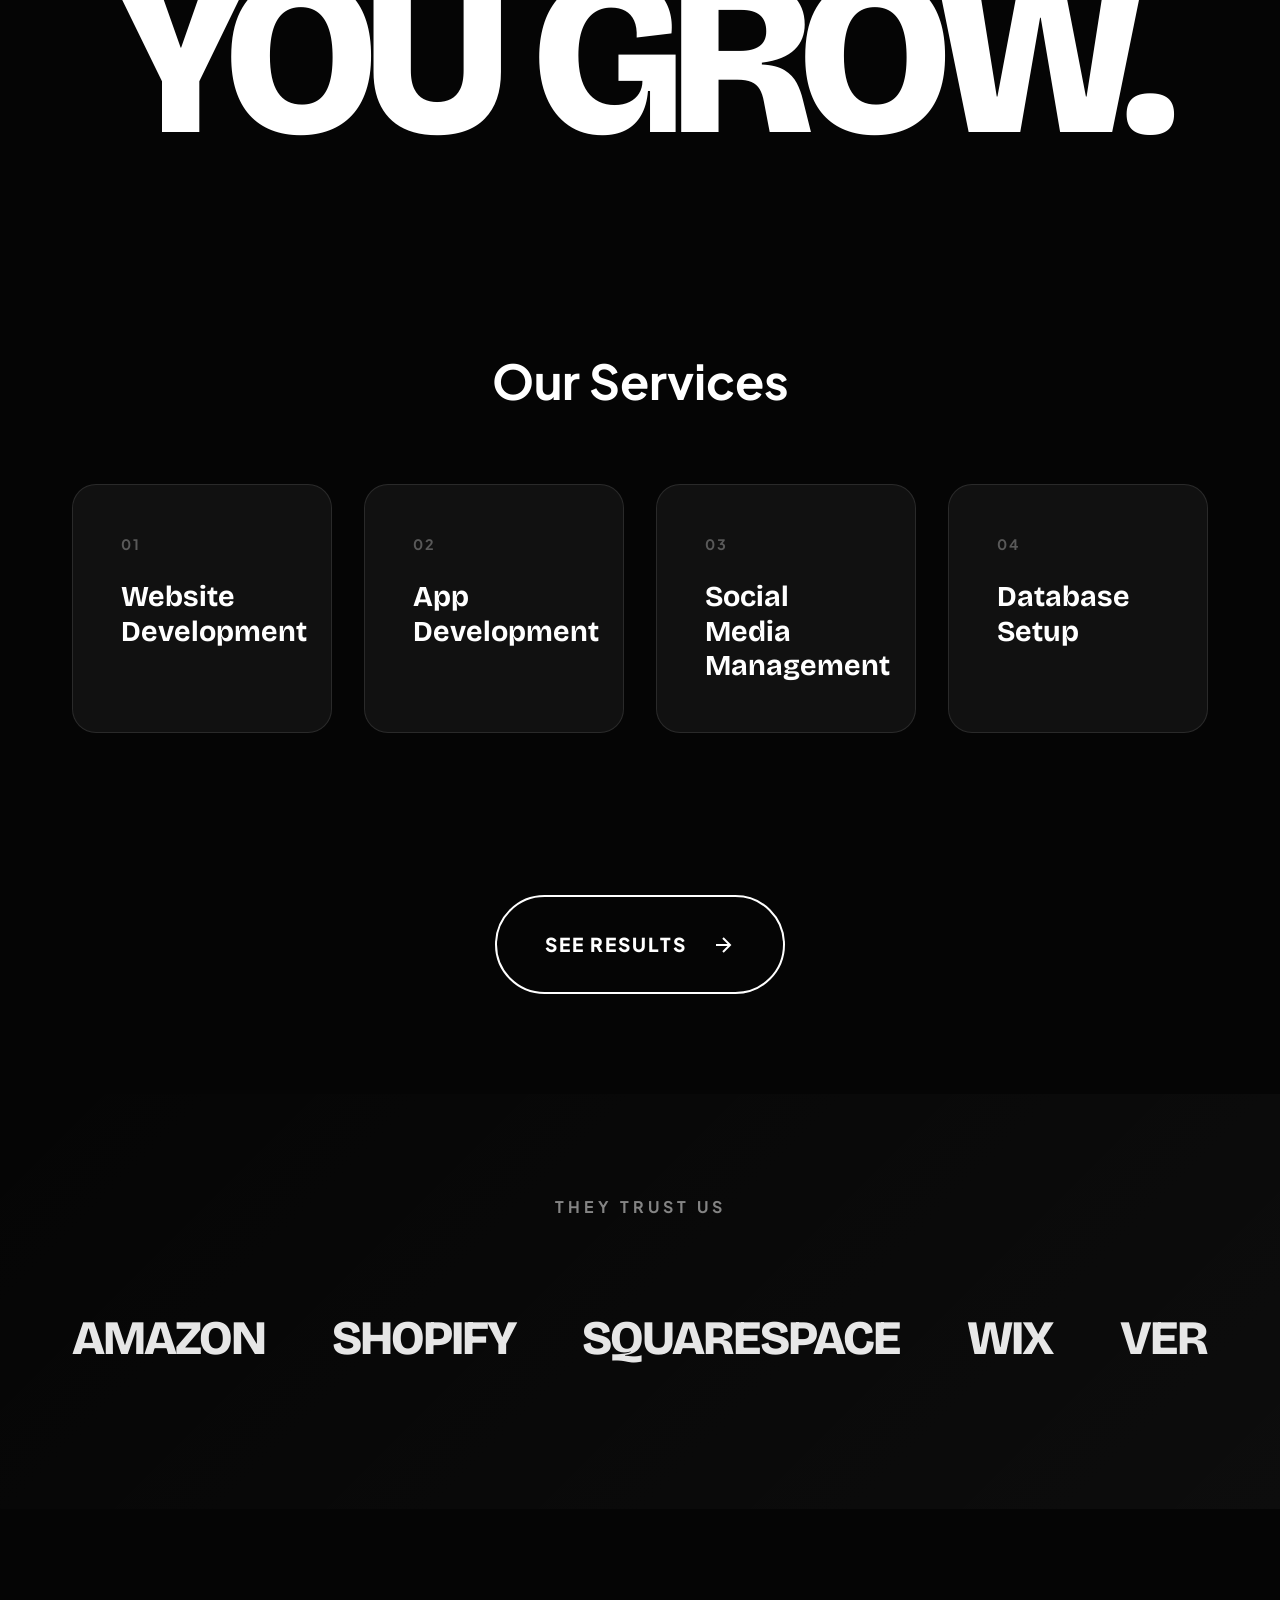
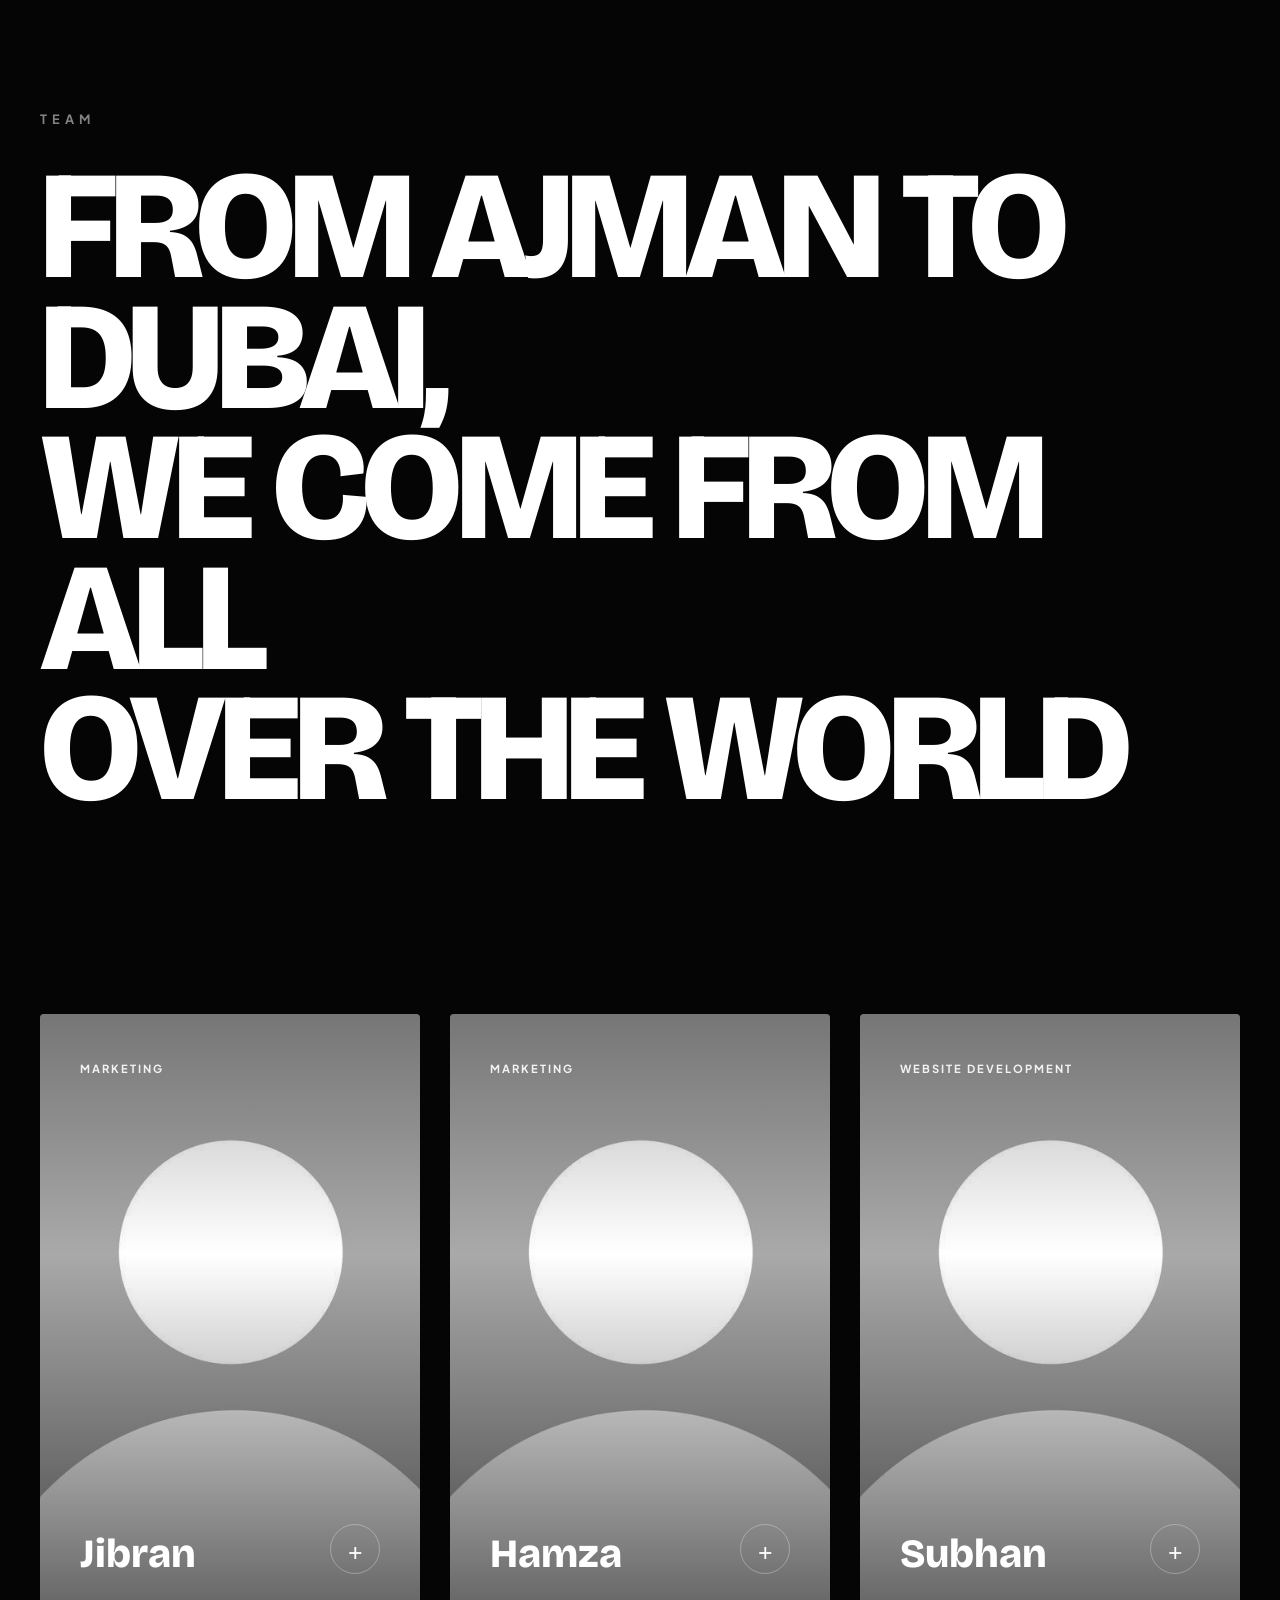
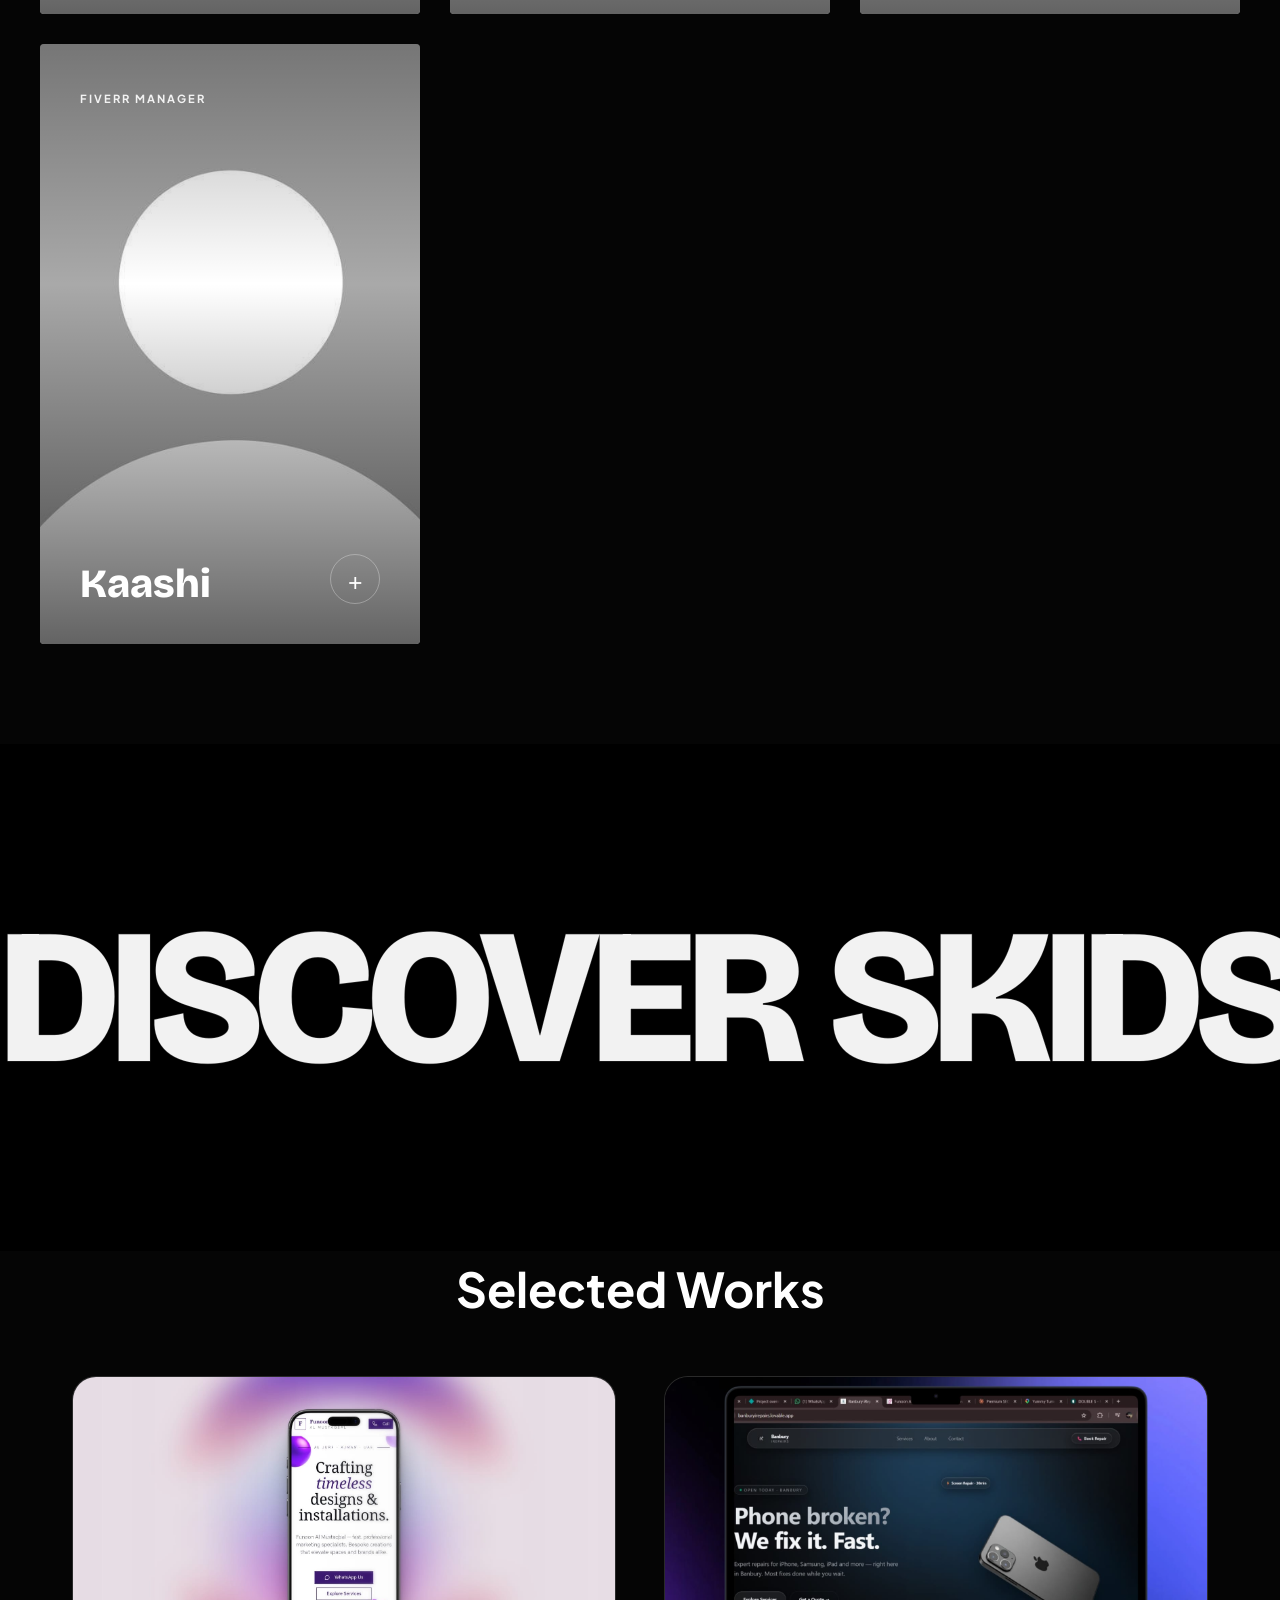
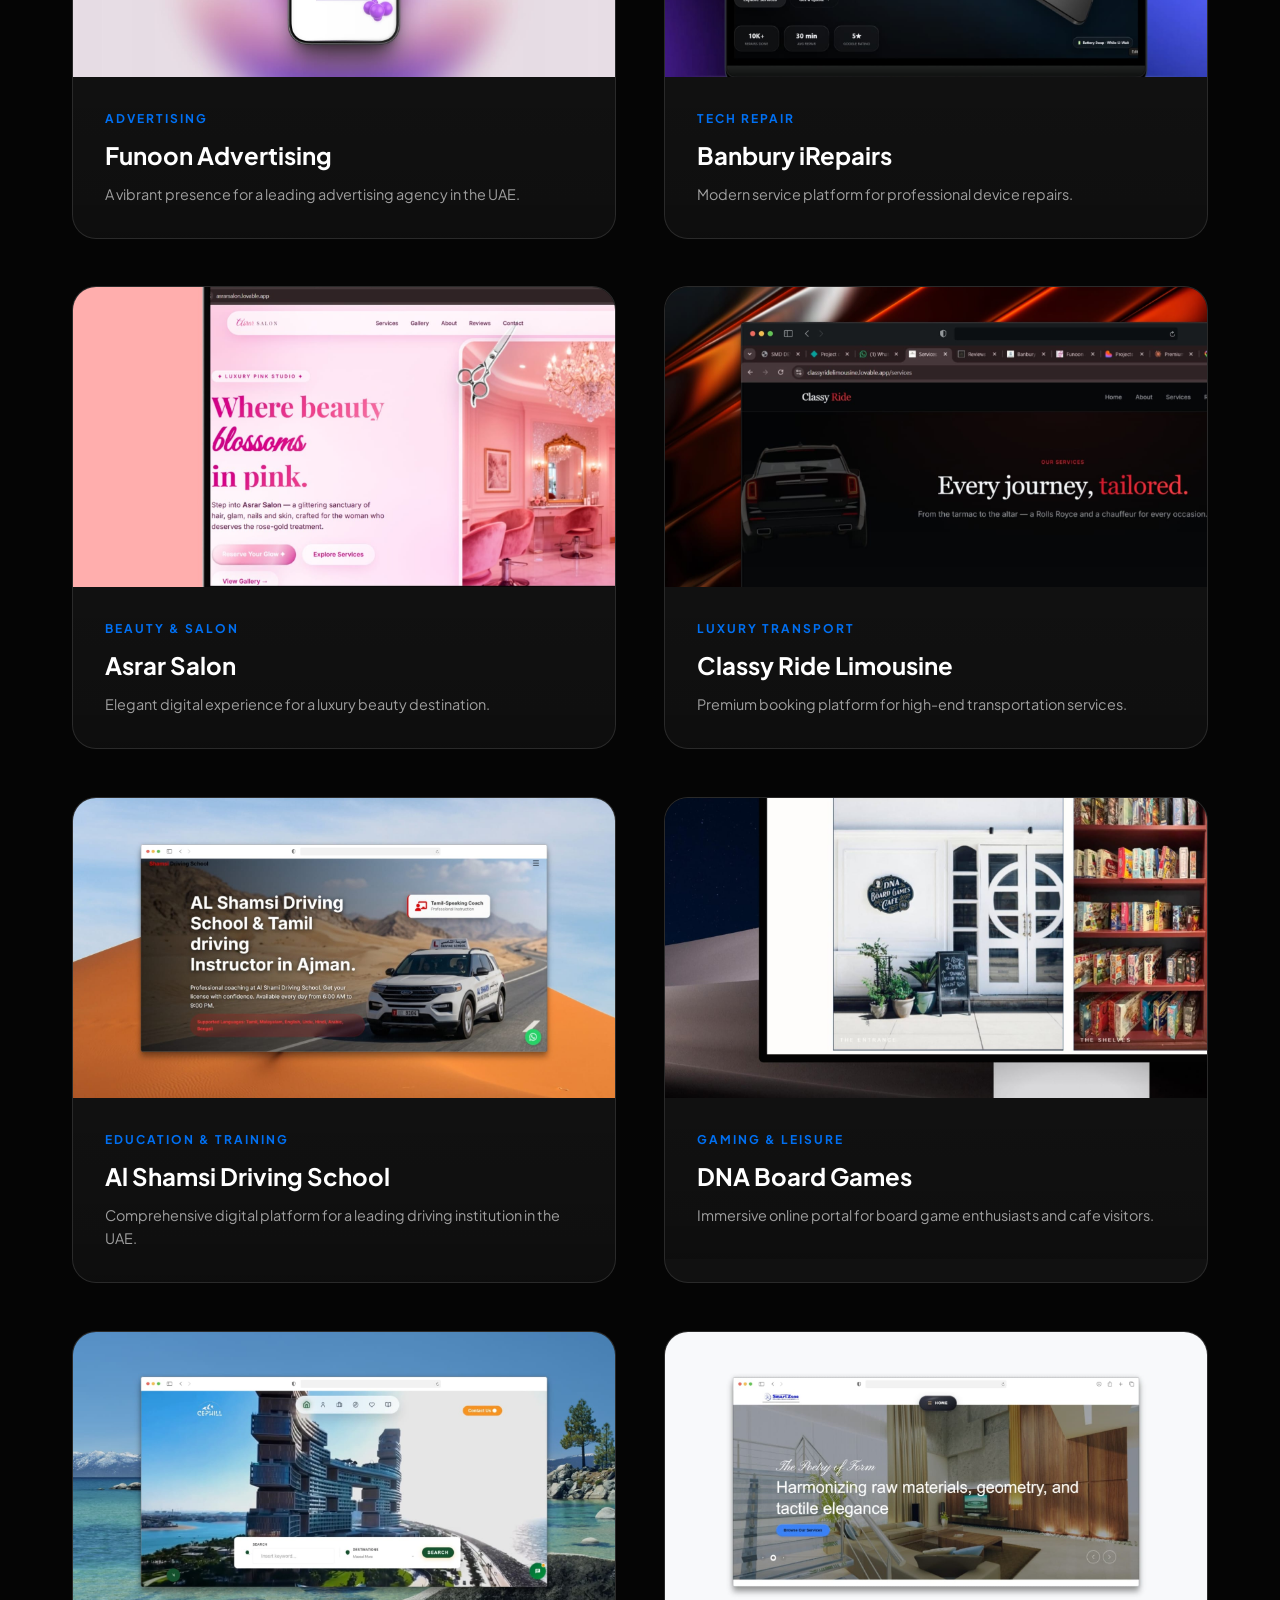
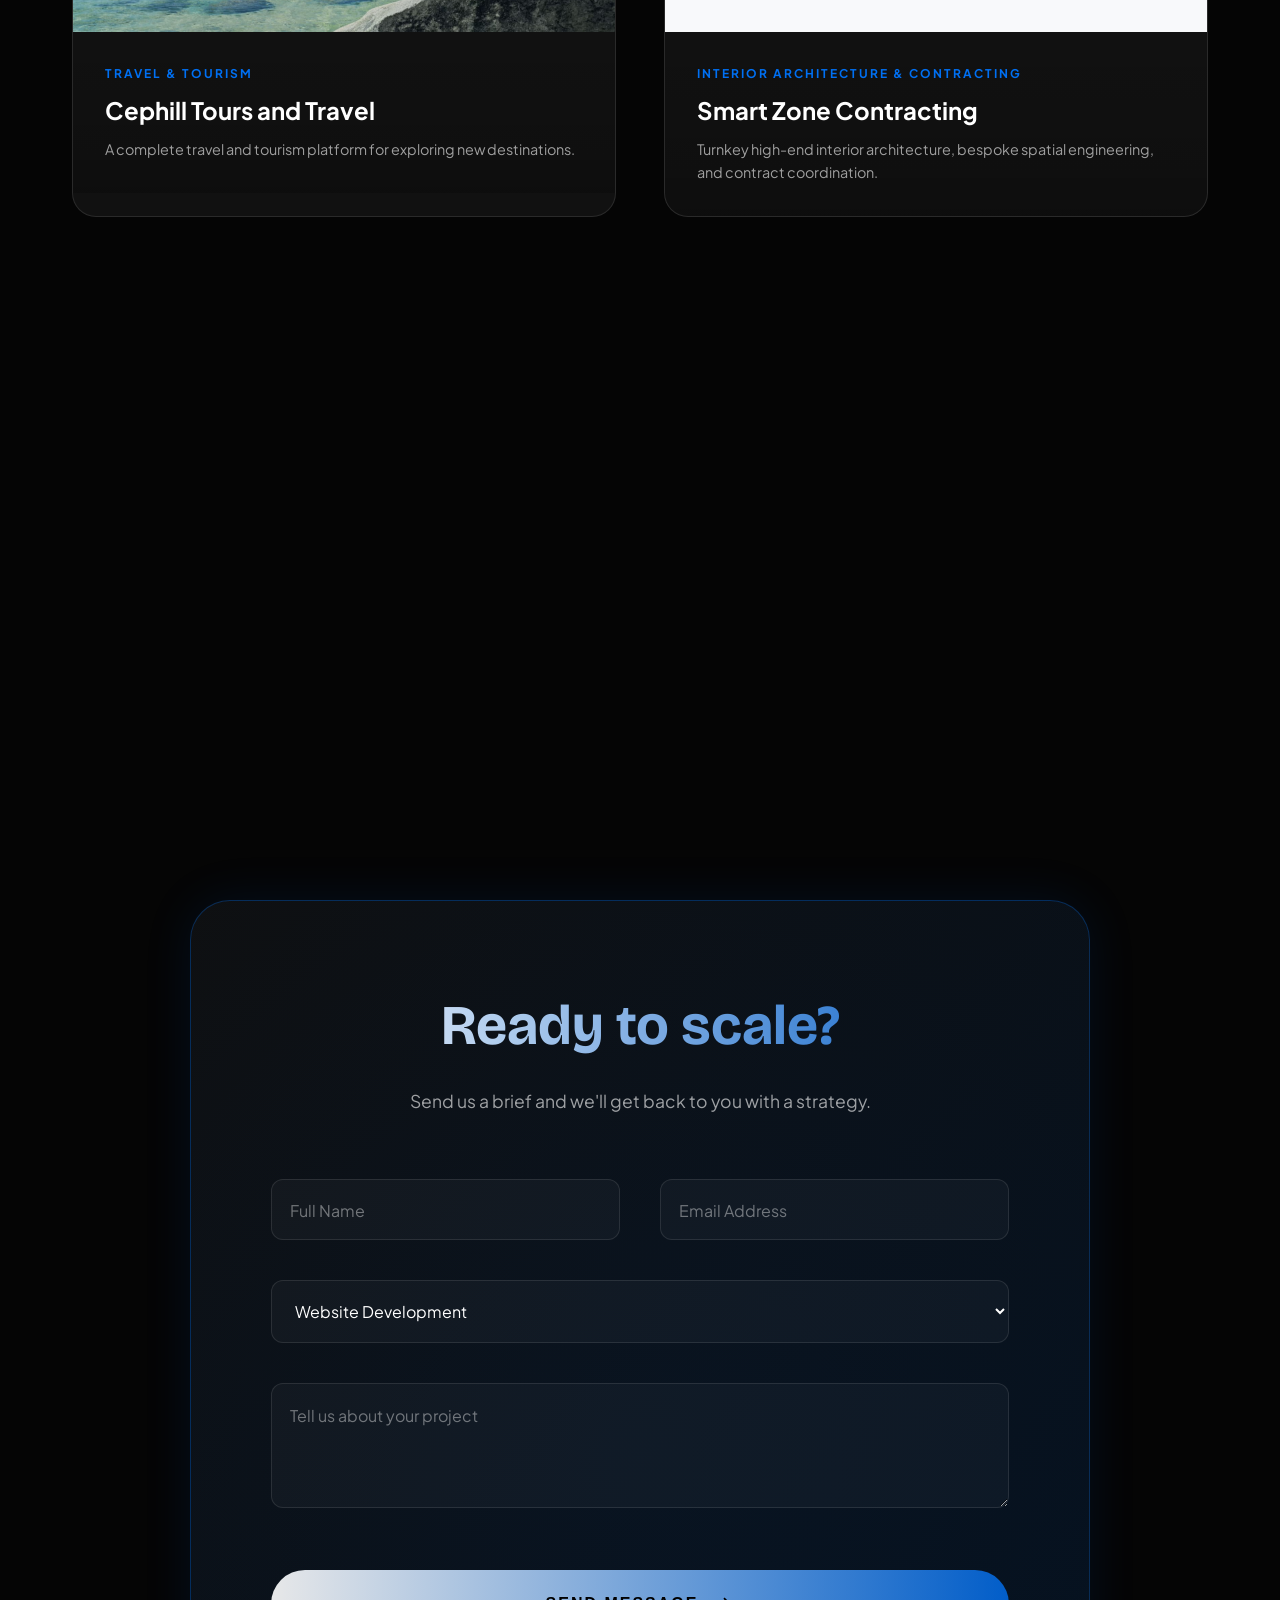
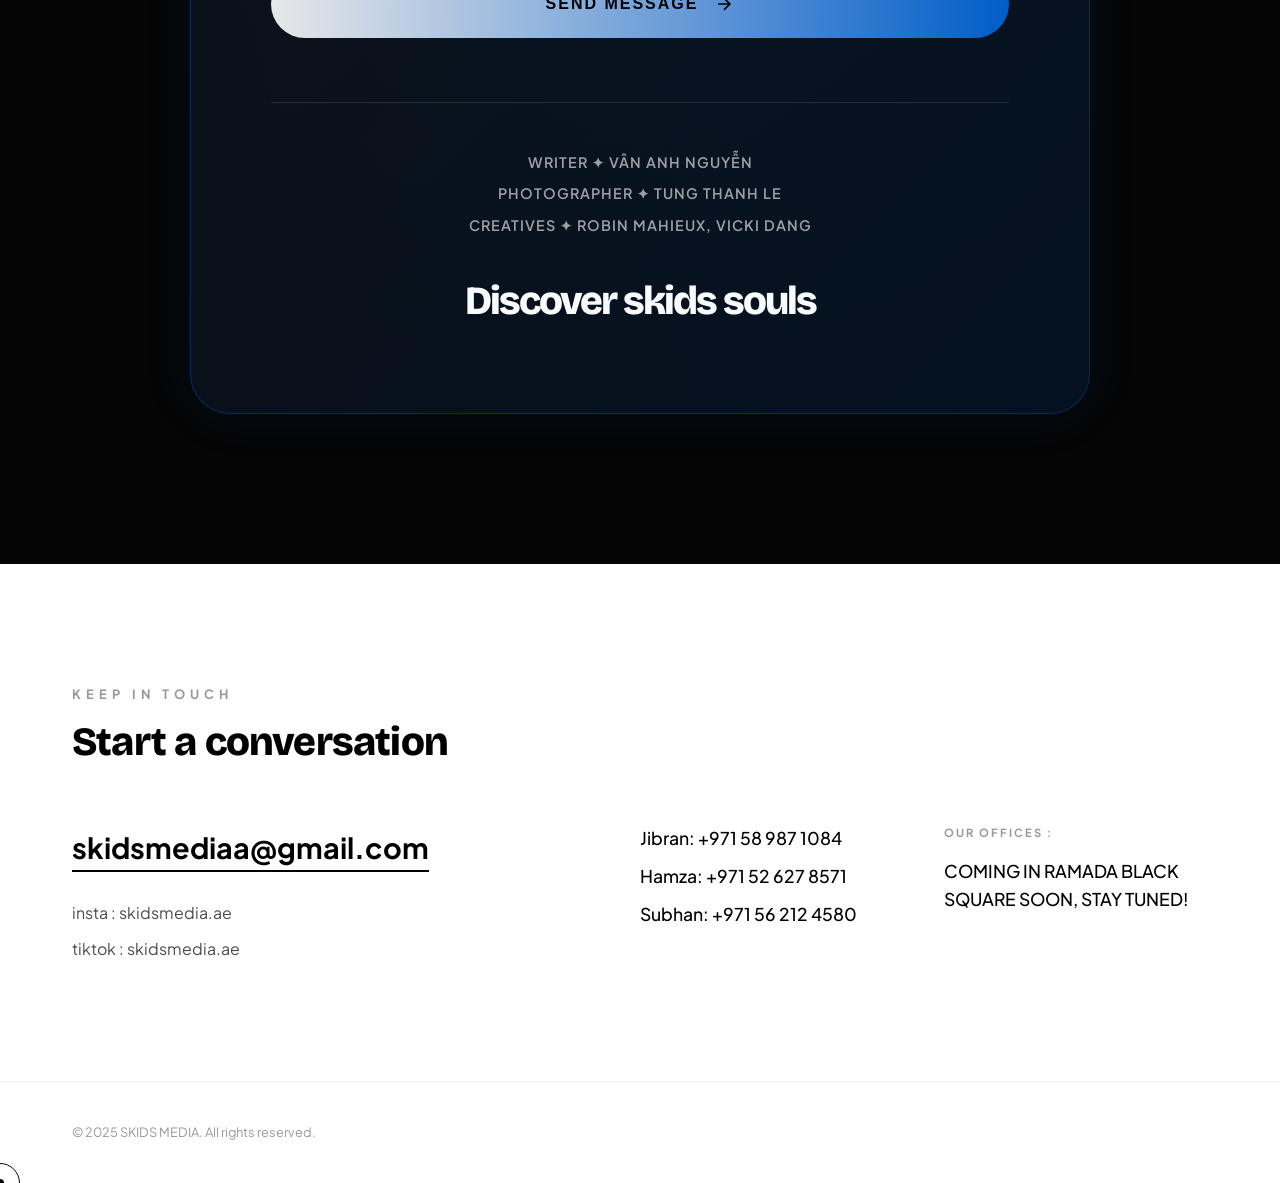
==== commit 3c4b9ed6: "Add files via upload" ====
--- a/index.html
+++ b/index.html
@@ -307,6 +307,25 @@
                         </div>
                     </div>
                 </div>
+                <!-- Kaashi -->
+                <div class="team-card">
+                    <div class="team-card-inner">
+                        <div class="team-card-image" style="background-image: url('pfp for jibran,hamza,subhan.jpg');"></div>
+                        <div class="team-card-overlay">
+                            <div class="team-card-top">
+                                <span class="role" data-i18n="team_kaashi_role">FIVERR MANAGER</span>
+                            </div>
+                            <div class="team-card-bottom">
+                                <a href="#" class="name-link">
+                                    <h3 class="name">Kaashi</h3>
+                                </a>
+                                <a href="#" class="expand-link">
+                                    <div class="expand-btn">+</div>
+                                </a>
+                            </div>
+                        </div>
+                    </div>
+                </div>
             </div>
         </section>
 
@@ -365,7 +384,7 @@
                 </a>
                 <!-- Project 5: Al Shamsi Driving School -->
                 <a href="https://alshamsidrivingschoolajman.com" target="_blank" class="project-card fade-in-hidden" style="transition-delay: 0.4s;">
-                    <div class="project-image" style="background-image: url('WhatsApp Image 2026-05-13 at 8.45.54 PM.jpeg');"></div>
+                    <div class="project-image" style="background-image: url('WhatsApp Image 2026-06-16 at 4.23.33 PM (1).jpeg');"></div>
                     <div class="project-info">
                         <span class="category" data-i18n="cat_edu">Education & Training</span>
                         <h3 data-i18n="p5_title">Al Shamsi Driving School</h3>
@@ -379,6 +398,42 @@
                         <span class="category" data-i18n="cat_gaming">Gaming & Leisure</span>
                         <h3 data-i18n="p6_title">DNA Board Games</h3>
                         <p data-i18n="p6_desc">Immersive online portal for board game enthusiasts and cafe visitors.</p>
+                    </div>
+                </a>
+                <!-- Project 7: Cephill Tours and Travel -->
+                <a href="https://cephilltoursandtravel.com" target="_blank" class="project-card fade-in-hidden" style="transition-delay: 0.6s;">
+                    <div class="project-image" style="background-image: url('WhatsApp Image 2026-06-16 at 4.23.34 PM.jpeg');"></div>
+                    <div class="project-info">
+                        <span class="category" data-i18n="cat_travel">Travel & Tourism</span>
+                        <h3 data-i18n="p7_title">Cephill Tours and Travel</h3>
+                        <p data-i18n="p7_desc">A complete travel and tourism platform for exploring new destinations.</p>
+                    </div>
+                </a>
+                <!-- Project 8: Smart Zone Contracting -->
+                <a href="https://smartzonecontracting.com" target="_blank" class="project-card fade-in-hidden" style="transition-delay: 0.7s;">
+                    <div class="project-image" style="background-image: url('WhatsApp Image 2026-06-16 at 4.23.34 PM (1).jpeg');"></div>
+                    <div class="project-info">
+                        <span class="category" data-i18n="cat_contracting">Interior Architecture & Contracting</span>
+                        <h3 data-i18n="p8_title">Smart Zone Contracting</h3>
+                        <p data-i18n="p8_desc">Turnkey high-end interior architecture, bespoke spatial engineering, and contract coordination.</p>
+                    </div>
+                </a>
+                <!-- Project 9: Sharjah Tamil Driving Instructor -->
+                <a href="https://sharjahtamildrivinginstructor.com" target="_blank" class="project-card fade-in-hidden" style="transition-delay: 0.8s;">
+                    <div class="project-image" style="background-image: url('WhatsApp Image 2026-06-16 at 4.23.33 PM.jpeg');"></div>
+                    <div class="project-info">
+                        <span class="category" data-i18n="cat_edu">Education & Training</span>
+                        <h3 data-i18n="p9_title">Sharjah Tamil Driving Instructor</h3>
+                        <p data-i18n="p9_desc">Professional driving instruction services tailored for Tamil speakers in Sharjah.</p>
+                    </div>
+                </a>
+                <!-- Project 10: GenZ Legals -->
+                <a href="https://genzlegals.com" target="_blank" class="project-card fade-in-hidden" style="transition-delay: 0.9s;">
+                    <div class="project-image" style="background-image: url('genz-legals.jpg');"></div>
+                    <div class="project-info">
+                        <span class="category" data-i18n="cat_legal">Legal Services</span>
+                        <h3 data-i18n="p10_title">GenZ Legals</h3>
+                        <p data-i18n="p10_desc">Modern legal services and consultancy tailored for the new generation.</p>
                     </div>
                 </a>
             </div>
